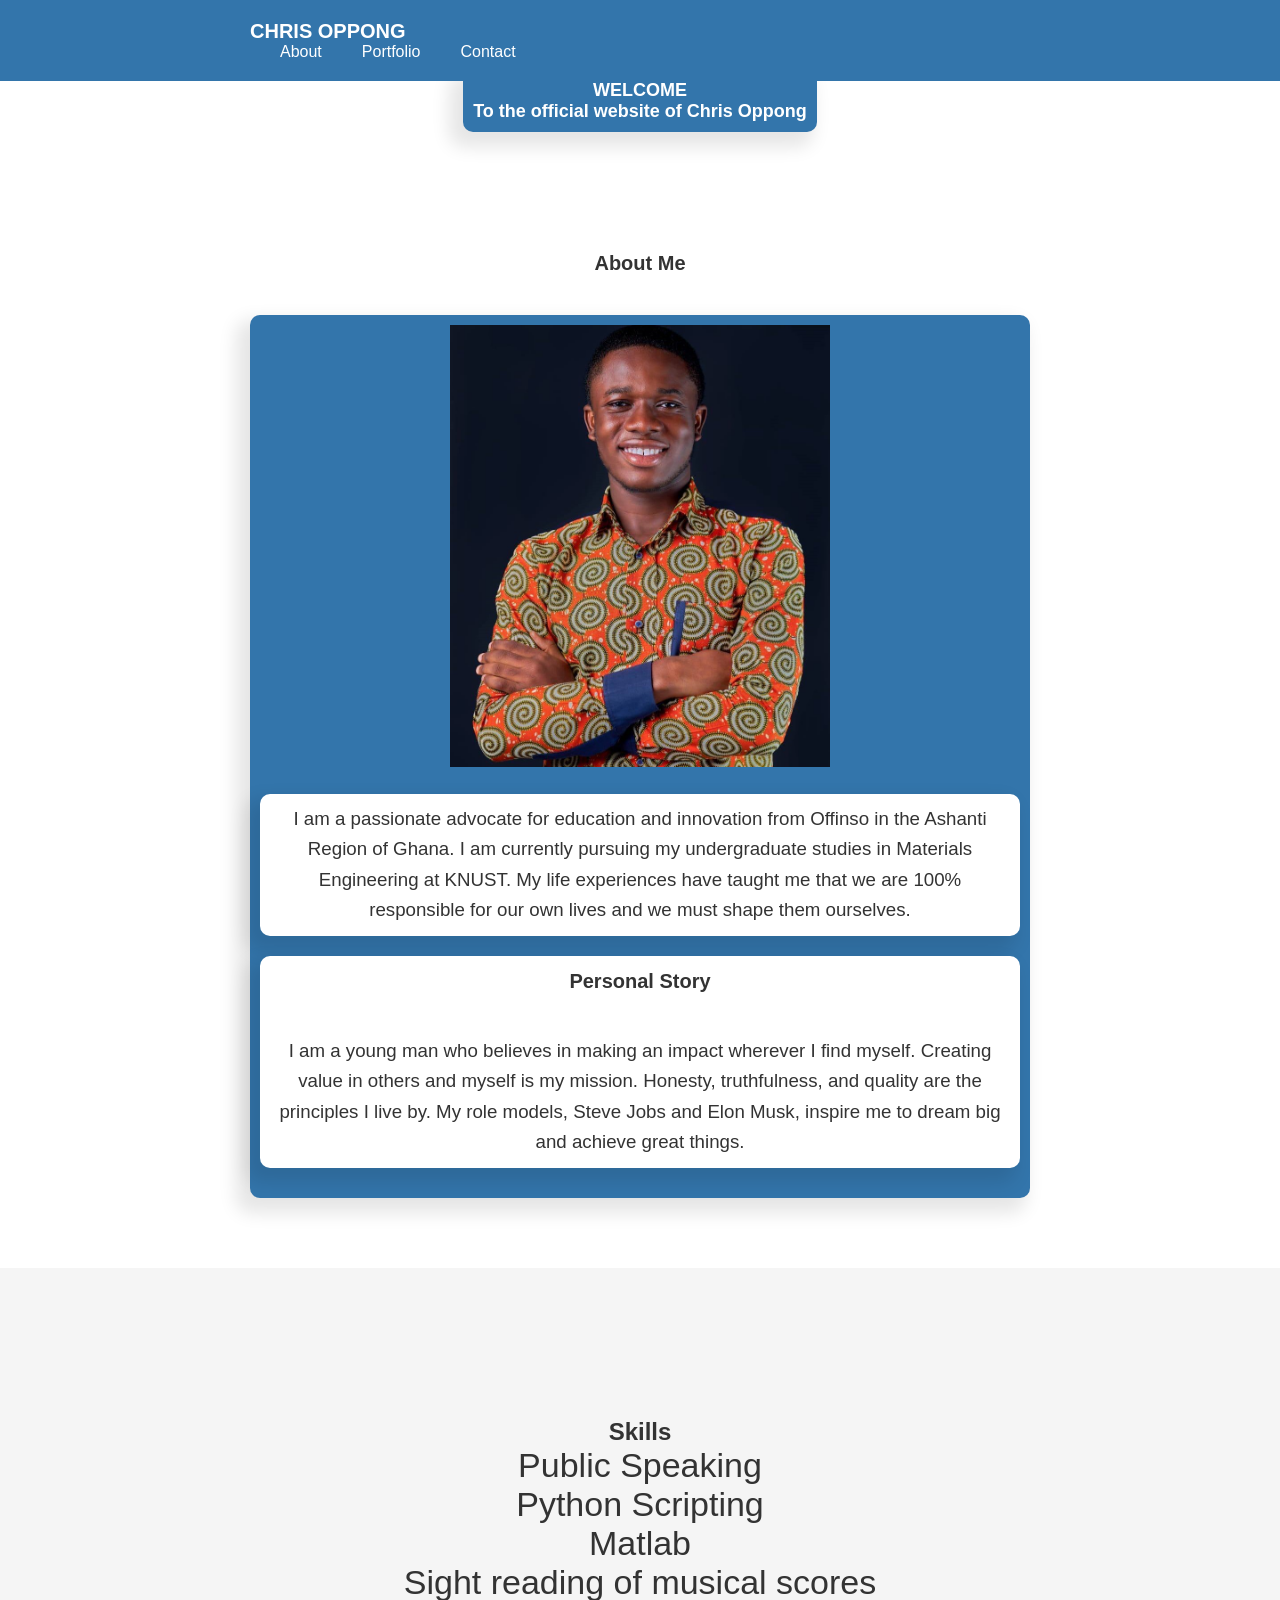
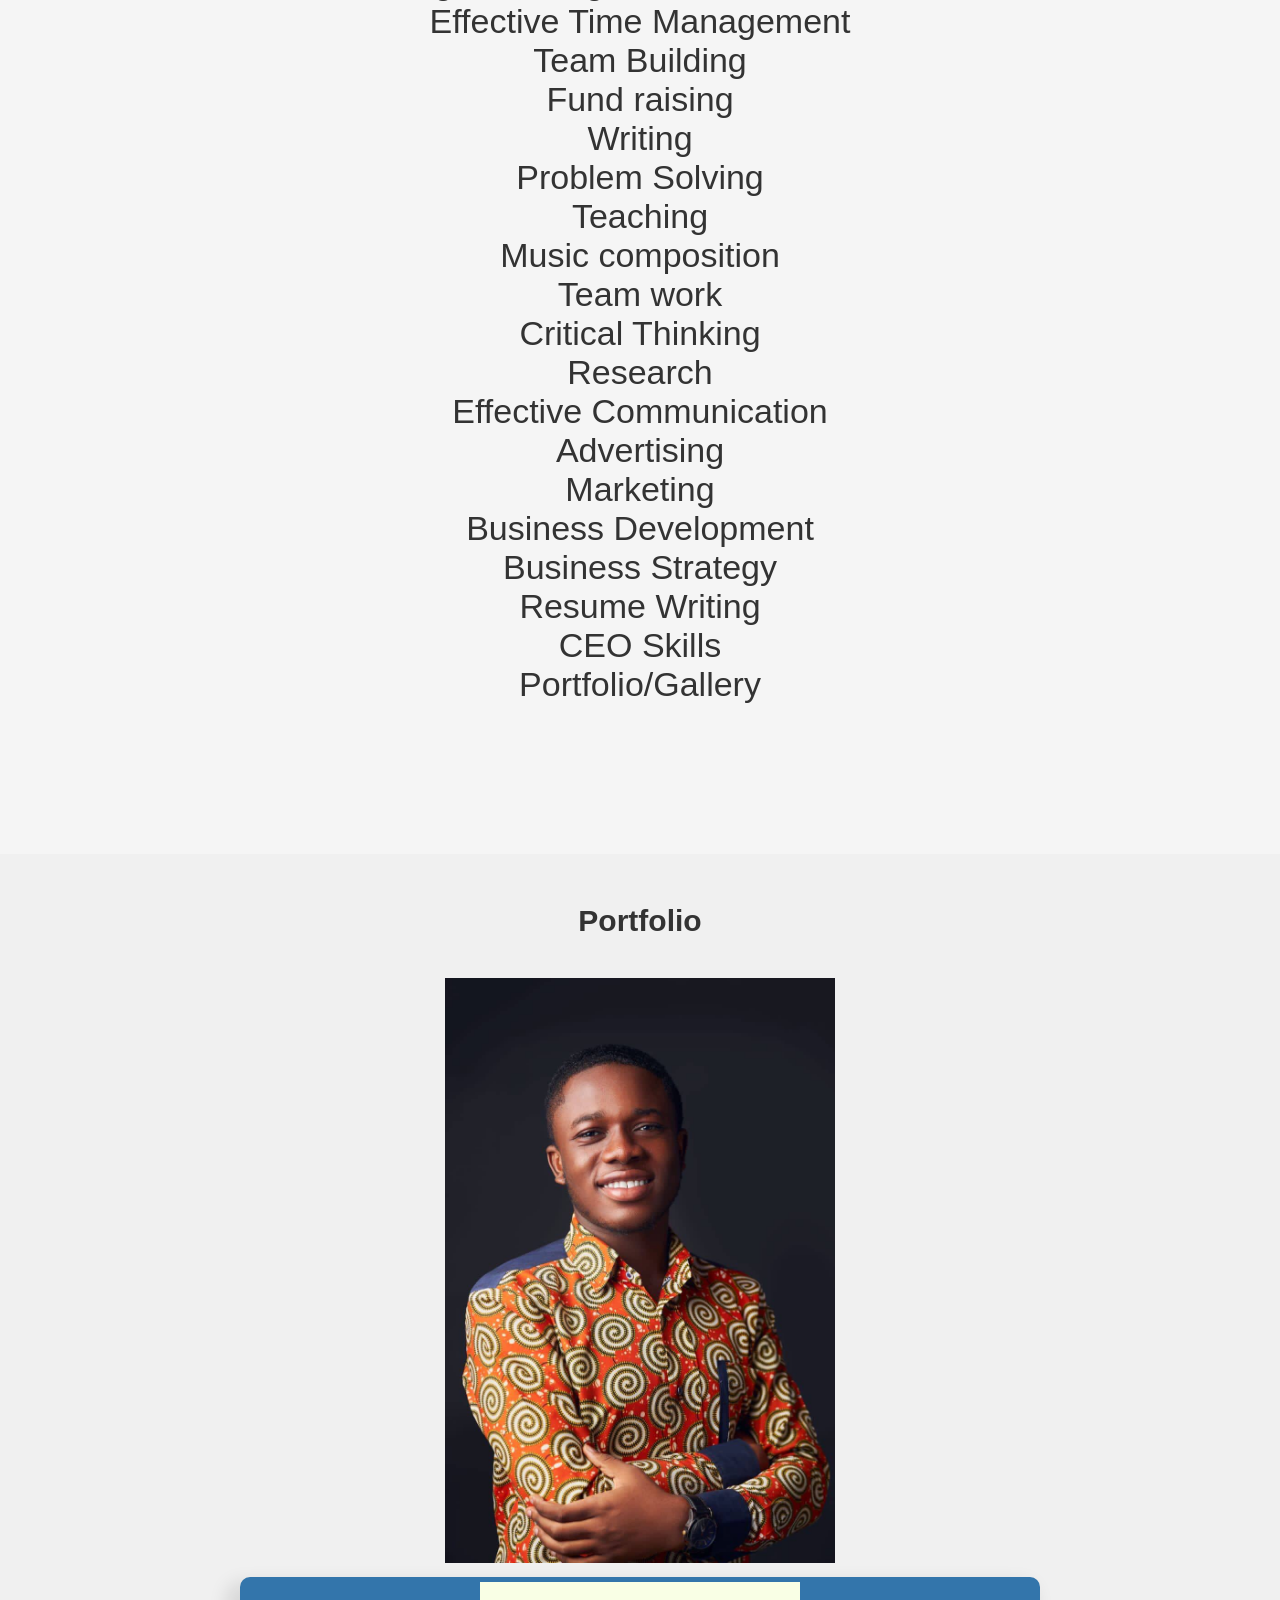
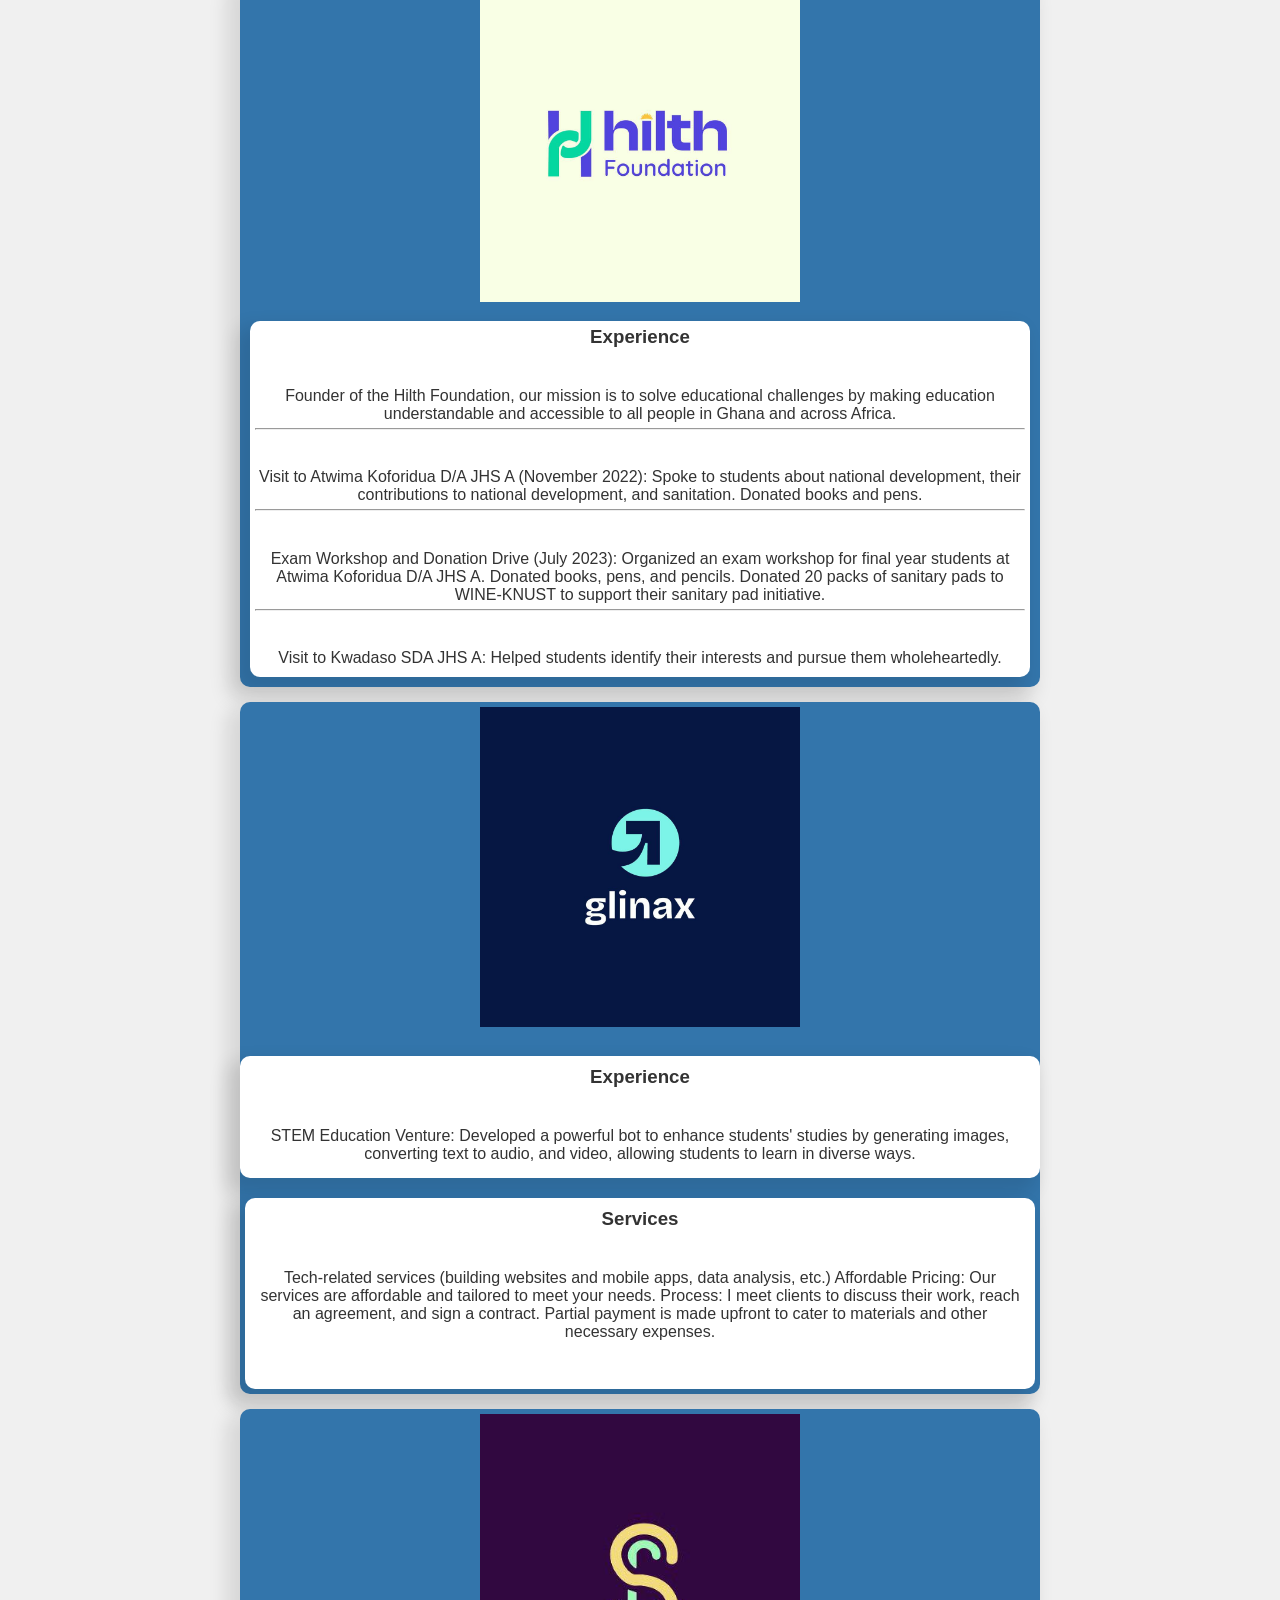
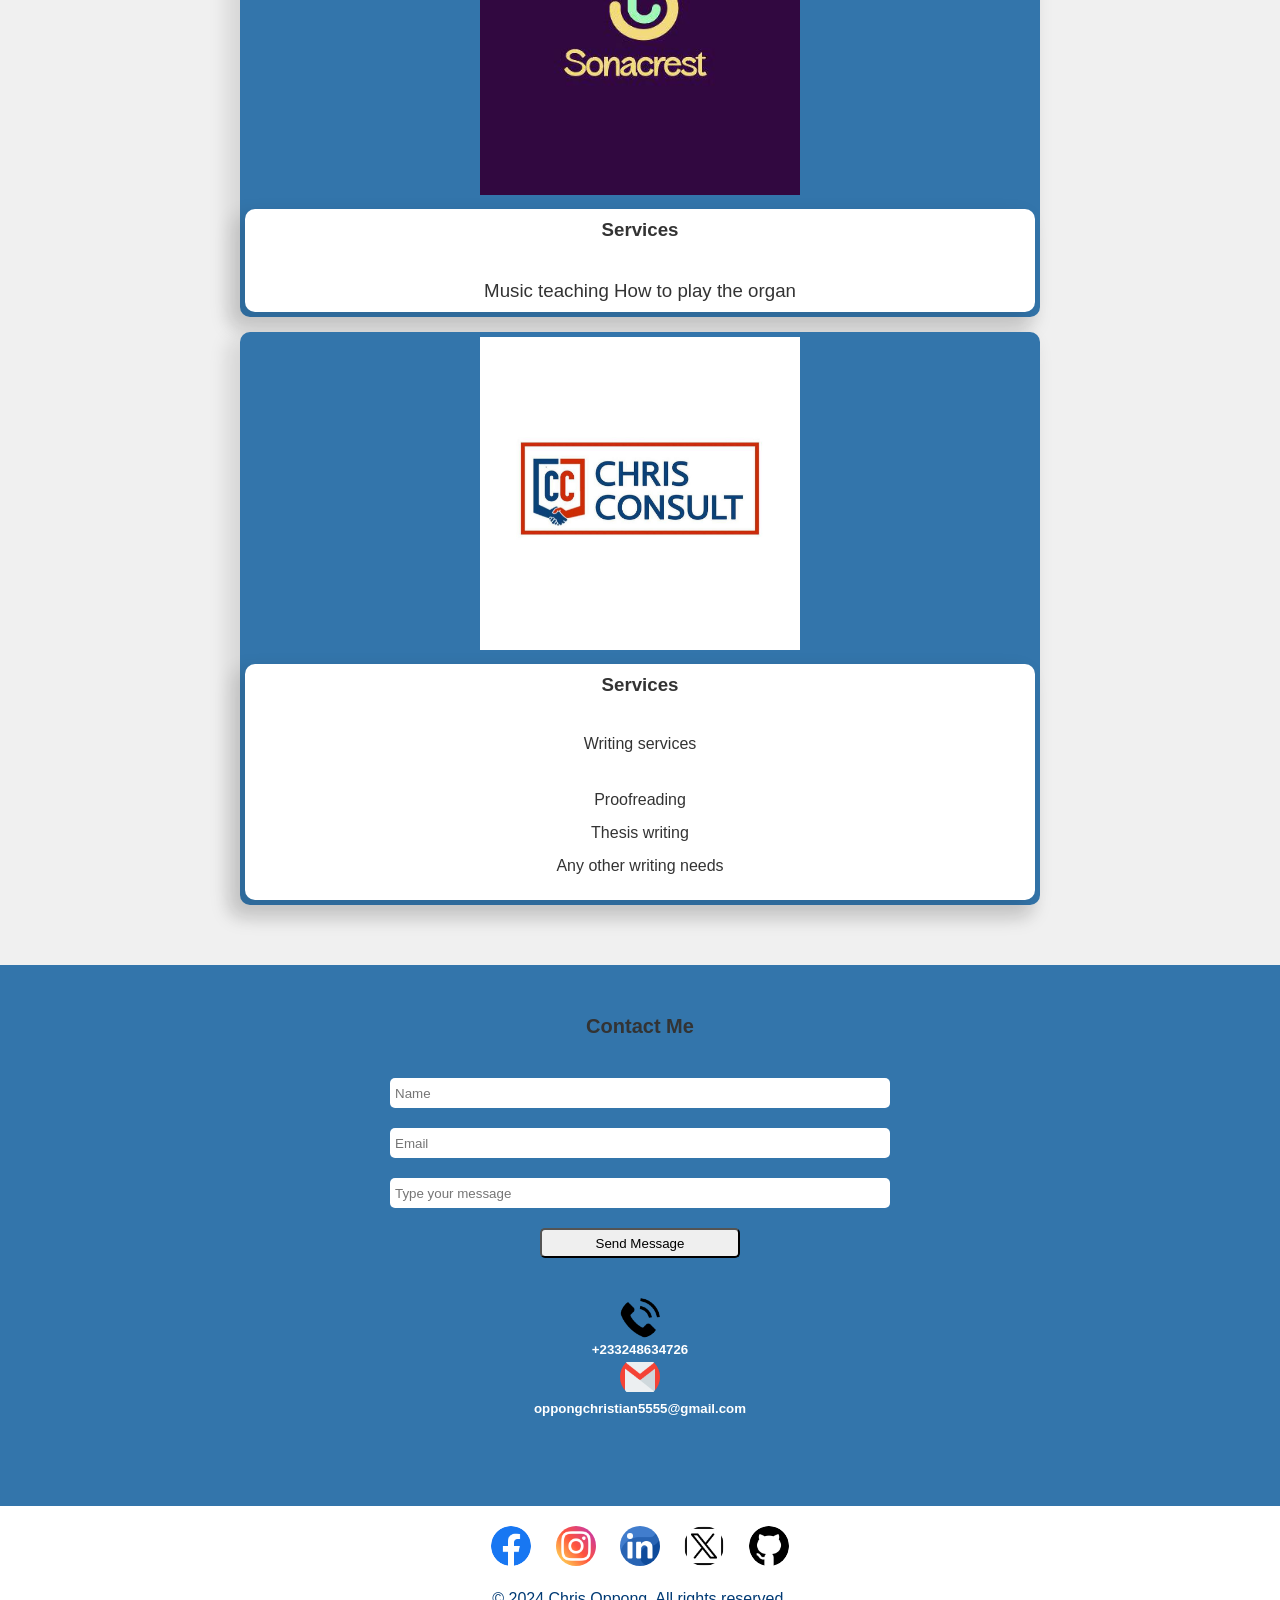
==== index.html @ b0a48644 "Update index.html" ====
<!DOCTYPE html>
<html lang="en">
<head>
    <meta charset="UTF-8">
    <meta name="viewport" content="width=device-width, initial-scale=1.0">
    <title>Chris Oppong-portfolio</title>
    <link rel="stylesheet" href="style.css">
    <style>
  @keyframes slideUp {
    from {
      transform: translateY(100%);
      opacity: 0;
    }
    to {
      transform: translateY(0);
      opacity: 1;
    }
  }

  .slide-up {
    animation: slideUp 2s ease-out forwards;
  }

  .hidden {
    visibility: hidden;
    opacity: 0;
  }

  .visible {
    visibility: visible;
    opacity: 1;
    transition: opacity 2s ease-out;
  }


 @keyframes typing {
    0% { width: 0; }
    50% { width: 9ch; } /* Adjust width to match the length of "About Me" */
    100% { width: 0; }
  }

  @keyframes blink {
    from, to { border-color: transparent; }
    50% { border-color: rgb(255, 255, 255); }
  }
      </style>
      
      
      
</head>
<body>
    <header>
        <div class="container">
            <h1 class="logo">Chris Oppong</h1>
            <nav class="nav-menu">
                <ul>
                    <li><a href="#about">About</a></li>
                    <li><a href="#portfolio">Portfolio</a></li>
                    <li><a href="#contact">Contact</a></li>
                </ul>
            </nav>
            <button class="nav-toggle">&#9776;</button>
        </div>
    </header>
    <section id="introduction">
        <div class="container">
          <div class="ports" style="background-color: #3375ab;">
            <div class="image" style="display: flex; max-width: fit-content;">
              <div class="head hidden" id="welcomeText">
                <h1 style="font-size: 18px;color: white;">WELCOME</h1>
                <h2 style="font-size: 18px;color: white;">To the official website of Chris Oppong</h2>
              </div>
              <img src="3.jpg" alt="" style="max-height: 30%; max-width: 50%;" class="hidden" id="img1">
              <img src="4.jpg" alt="" style="max-height: 30%; max-width: 50%;" class="hidden" id="img2">
              <img src="5.jpg" alt="" style="max-height: 30%; max-width: 50%;" class="hidden" id="img3">
            </div>           
          </div>
        </div>
      </section>
      
    
    
    
      <section id="about">
        <div class="container">
          <h2 class="typewriter">About Me</h2>
          <div class="port" style="line-height: 1.5;background-color: #3375ab;">
            <img src="2.jpg" alt="" style="max-width: 50%; max-height: 70%;">

            <div class="port">
              <h3 style="size: 400; line-height: 30.5px;font-weight: 400;">I am a passionate advocate for education and innovation from Offinso in the Ashanti Region of Ghana.    
                I am currently pursuing my undergraduate studies in Materials Engineering at KNUST.      
                My life experiences have taught me that we are 100% responsible for our own lives and we must shape them ourselves.
              </h3>
            </div>
            <div class="port">          
                   <h2 style="size: 12px;">Personal Story</h2>
                   <h3 style="size: 400;line-height: 30.5px;font-weight: 400;">
                I am a young man who believes in making an impact wherever I find myself. 
                Creating value in others and myself is my mission. Honesty, truthfulness, and quality are the principles I live by.
                My role models, Steve Jobs and Elon Musk, inspire me to dream big and achieve great things.
              </h3>
            </div>               
          </div>
        </div>
      </section>
      

    <section id="skills">
        <div class="container">
            <h2 style="size: 36px;">Skills</h2>
            <div class="sentence-animation">
            <div class="sentence">leadership</div>
            <div class="sentence">Public Speaking</div>
            <div class="sentence">Python Scripting</div>
            <div class="sentence">Matlab</div>
            <div class="sentence">Sight reading of musical scores</div>
            <div class="sentence">Effective Time Management</div>
            <div class="sentence">Team Building</div>
            <div class="sentence">Fund raising</div>
            <div class="sentence">Writing</div>
            <div class="sentence">Problem Solving</div>
            <div class="sentence">Teaching</div>
            <div class="sentence">Music composition</div>
            <div class="sentence">Team work</div>
            <div class="sentence">Critical Thinking</div>
            <div class="sentence">Research</div>
            <div class="sentence">Effective Communication</div>
            <div class="sentence">Advertising</div>
            <div class="sentence">Marketing</div>
            <div class="sentence">Business Development</div>
            <div class="sentence">Business Strategy</div>
            <div class="sentence">Resume Writing</div>
            <div class="sentence">CEO Skills</div>
            <div class="sentence">Portfolio/Gallery</div>
            </div>
        </div>
    </section>
    <section id="portfolio">
        <div class="container">
            <h2>Portfolio</h2>
                <img src="1.jpg" alt="" style="max-width: 50%; max-height: 70%;">
            
        </div>
        <div class="projects">
            <div class="project" style="background-color: #3375ab;">
              <img src="7.jpg" alt="" style="height: 50%;width: 40%;margin: 5px;">
              <div class="port" style="padding: 5px;margin: 10px;">
                <h3>Experience</h3>
                <h4 style="margin-top: 5%;align-self:flex-start;margin-bottom: 5px;font-weight: 400;">
                  Founder of the Hilth Foundation,
                   our mission is to solve educational challenges by making education understandable and accessible to all people in Ghana 
                   and across Africa.
                </h4>
                <hr>
                <h4 style="margin-top: 5%;align-self:flex-start;margin-bottom: 5px;font-weight: 400;">
                  Visit to Atwima Koforidua D/A JHS A (November 2022):
                  Spoke to students about national development, 
                  their contributions to national development, and sanitation.
                  Donated books and pens.
                </h4>
                <hr>
                <h4 style="margin-top: 5%;margin-bottom: 5px;font-weight: 400;">
                  Exam Workshop and Donation Drive (July 2023):
                  Organized an exam workshop for final year students at Atwima Koforidua D/A JHS A.
                  Donated books, pens, and pencils.
                    Donated 20 packs of sanitary pads to WINE-KNUST to support their sanitary pad initiative.
                </h4>
                <hr>
                <h4 style="margin-top: 5%;margin-bottom: 5px;font-weight: 400;">
                  Visit to Kwadaso SDA JHS A:
                  Helped students identify their interests and pursue them wholeheartedly.
                </h4>
               </div>
            </div>
            <div class="project" style="background-color: #3375ab;">
              <img src="9.jpg" alt=""style="height: 50%;width: 40%;margin: 5px;">
             <div class="port">
              <h3>Experience</h3>
              <h4 style="margin-top: 5%;align-self:flex-start;margin-bottom: 5px;font-weight: 400;">
                STEM Education Venture:
                Developed a powerful bot to enhance students' studies by generating images,
                converting text to audio, and video, allowing students to learn in diverse ways.
              </h4>
             </div>
             <div class="port" style="margin: 5px;">
              <h3>Services</h3>
              <h4 style="margin-top: 5%;margin-bottom: 5%;font-weight: 400;">
                Tech-related services (building websites and mobile apps, data analysis, etc.)
                Affordable Pricing:
                Our services are affordable and tailored to meet your needs.
                Process:
                I meet clients to discuss their work, reach an agreement,
                and sign a contract. Partial payment is made upfront to cater to materials and other necessary expenses.
              </h4>
             </div>
            </div>
            <div class="project" style="background-color: #3375ab;">
              <img src="8.jpg" alt=""style="height: 50%;width: 40%; margin:5px;">
             <div class="port" style="margin: 5px;">
              <h3>
                Services
              </h3>
              <h4 style="margin-top: 5%;margin-bottom: 5%;">

              </h4>
              <h3 style = "font-weight: 400;">
                Music teaching
                How to play the organ
              </h3>
             </div>
            </div>
            <div class="project" style="background-color: #3375ab;">
              <img src="10.jpg" alt=""style="height: 50%;width: 40%; margin: 5px;">
              <div class="port" style="margin: 5px;">
               <h3>Services</h3>
               <h4 style="margin-top: 5%;margin-bottom: 5%;font-weight: 400;">Writing services</h4>
               <h4 style="margin: 15px; font-weight: 400;">Proofreading</h4>
               <h4 style="margin: 15px;font-weight: 400;">Thesis writing</h4>
               <h4 style="margin: 15px;font-weight: 400;">Any other writing needs</h4>
              </div>
             </div>
        </div>
    </section>
    
    <section id="contact">
        <div class="container">
            <h2>Contact Me</h2>
            <form action="" class="contact_form">
              <input type="text" placeholder="Name" >
              <input type="email" name="" id="" placeholder="Email">
              <input type="text" name="" id="" placeholder="Type your message">
              <a href="oppongchristian5555@gmail.com"><button style="width: 200px;height: 30px;border-radius: 5px;" c>Send Message</button></a>
            </form>
            <div class="social-icons" style="margin: 40px;">
              <a href="#"><img src="telephone.png" alt=""></a>
              <h5 style="color: white;">+233248634726</h5>
              <a href=""><img src="gmail.png" alt=""></a>
              <h5 style="color: white;">oppongchristian5555@gmail.com</h5>
            </div>
        </div>
       
    </section>

    <footer>
        <div class="container">
            <div class="social-icons">
              <a href="#"><img src="facebook.png" alt="facebook"></a>
              <a href="#"><img src="instagram.png" alt="instagram"></a>
                <a href="#"><img src="linkedin.png" alt="LinkedIn"></a>
                <a href="#"><img src="social-media.png" alt="Twitter"></a>
                <a href="#"><img src="github.png" alt="GitHub"></a>
            </div>
            <p>&copy; 2024 Chris Oppong. All rights reserved.</p>
        </div>
    </footer>
<script>

document.addEventListener('DOMContentLoaded', () => {
    const heroImages = document.querySelectorAll('.ports img');
    let currentImageIndex = 0;

    setInterval(() => {
        const currentImage = heroImages[currentImageIndex];
        const nextImageIndex = (currentImageIndex + 1) % heroImages.length;
        const nextImage = heroImages[nextImageIndex];

        currentImage.style.zIndex = 0;
        nextImage.style.zIndex = 1;

        currentImage.classList.remove('fade-in');
        currentImage.classList.add('fade-out');

        setTimeout(() => {
            currentImage.style.display = 'none';
            nextImage.style.display = 'flex';
            nextImage.classList.remove('fade-out');
            nextImage.classList.add('fade-in');
        }, 500);

        currentImageIndex = nextImageIndex;
    }, 4000);

    const navToggle = document.querySelector('.nav-toggle');
    const navMenu = document.querySelector('.nav-menu');

    navToggle.addEventListener('click', () => {
        navMenu.classList.toggle('active');
    });
});
function toggleMenu(x) {
    // Add or remove the change class to the icon
    x.classList.toggle("change");
    // Add or remove the change class to the menu
    document.querySelector(".sidebar").classList.toggle("change");
  }
  document.addEventListener("DOMContentLoaded", function () {
      animateSentences();
  });

  function animateSentences() {
      const sentences = document.querySelectorAll(".sentence");
      let index = 0;

      function displaySentence() {
          if (index < sentences.length) {
              sentences[index].style.display = "block";
              setTimeout(() => {
                  sentences[index].style.display = "none";
                  index++;
                  displaySentence();
              }, 2000); // Display each sentence for 1 second
          } else {
              index = 0; // Reset index to repeat the animation
              displaySentence();
          }
      }

      displaySentence();
  }

  document.addEventListener('DOMContentLoaded', function() {
    const welcomeText = document.getElementById('welcomeText');
    const images = document.querySelectorAll('.image img');

    function handleScroll() {
      const rect = welcomeText.getBoundingClientRect();
      const isVisible = (rect.top >= 0) && (rect.bottom <= window.innerHeight);
      
      if (isVisible) {
        welcomeText.classList.add('slide-up');
        welcomeText.classList.remove('hidden');
        welcomeText.classList.add('visible');
      }
    }

    function handleInitialLoad() {
      welcomeText.classList.add('slide-up');
      welcomeText.classList.remove('hidden');
      welcomeText.classList.add('visible');
      
      images.forEach(image => {
        image.classList.remove('hidden');
        image.classList.add('visible');
      });
    }

    // Trigger animations on load
    handleInitialLoad();

    // Attach scroll event listener
    window.addEventListener('scroll', handleScroll);
  });
</script>



</body>
</html>
---- style.css ----
/* Reset styles */
* {
    margin: 0;
    padding: 0;
    box-sizing: border-box;
}

body {
    font-family: 'Montserrat', sans-serif;
    background-color: #f0f0f0;
    color: #333;
}

.container {
    max-width: 800px;
    margin: 0 auto;
    padding: 0 10px;
    height: auto;
}
.container h1 h2{

    size: 20px;
}
/* Header styles */
header {
    background-color: #3375ab;
    padding: 20px 0;
    position: fixed;
    width: 100%;
    z-index: 500;
    transition: background-color 0.3s ease;
}

.logo {
    font-size: 20px;
    font-weight: bold;
    color: #fff;
    text-transform: uppercase;
}

nav {
    display: flex;
    align-items: center;
}

.nav-menu {
    flex: 2;
    position: sticky;
}

nav ul {
    list-style: none;
    display: flex;
    justify-content: flex-end;
}

nav ul li {
    margin-left: 20px;
}

nav ul li a {
    text-decoration: none;
    color: #fff;
    padding: 10px;
    border-radius: 5px;
}

nav ul li a:hover {
    color: #fff;
    background-color: rgba(255, 255, 255, 0.2);
}

.nav-toggle {
    display: none;
    background: none;
    border: none;
    font-size: 24px;
    color: #fff;
    cursor: pointer;
}



/* About section styles */
#about {
    background-color: #fff;
    padding: 50px 0;
    text-align: center;
}

#about h2 {
    font-size: 20px;
    font-weight: bold;
    margin-bottom: 40px;
}

#introduction{
    position: relative;
    background-color: white;
    padding: 50px 0;
    text-align: center;
    align-items: center;
    display: flex;
    flex-direction: column;
}
#about p {
    font-size: 10px;
    line-height: 1.6;
}

/* Portfolio section styles */
#portfolio {
    background-color: #f0f0f0;
    padding: 50px 0;
    text-align: center;
    
}

#portfolio h2 {
    font-size: 30px;
    font-weight: bold;
    margin-bottom: 40px;
}

#contact {
    background-color: #3375ab;
    padding: 50px 0;
    text-align: center;
    display: flex;
    align-items: center;
}

#contact h2 {
    font-size: 20px;
    font-weight: bold;
    margin-bottom: 40px;
}

/* Footer styles */
/* Footer styles */
footer {
    background-color:rgb(255, 255, 255);
    padding: 20px 0;
    text-align: center;
    color: #003a74;
}

.social-icons {
    margin-bottom: 20px;
}

.social-icons a {
    display: inline-block;
    margin: 0 10px;
}

.social-icons img {
    width: 40px; /* Adjust size of icons */
    height: 40px; /* Adjust size of icons */
    border-radius: 50%;
    transition: transform 0.3s ease;
}

.social-icons img:hover {
    transform: scale(1.2); /* Add hover effect */
}

button{
    transition: transform 0.3s ease;
}
button:hover{
    transform: scale(1.2);
}
.port {
    background-color: #fff;
    margin: 20px 0;
    padding: 10px;
    border-radius: 10px;
    box-shadow: -9px 10px 18px 5px rgba(0, 0, 0, 0.1)
}

.ports {
        max-width: fit-content;
        background-color: #fff;
        margin: 20px 0;
        padding: 10px;
        border-radius: 10px;
        box-shadow: -9px 10px 18px 5px rgba(0, 0, 0, 0.1)};
        
   .sentence-animation {
        display: flex;
        flex-wrap: wrap;
        justify-content: center;
    }

    .sentence {
        width: 100%;
        text-align: center;
        font-size: 34px;
    }       
    #skills {
        background-color:whitesmoke;
        padding: 150px 0;
        text-align: center;
    }
.head{
    position: relative;
    z-index: 40;
}
  .fade-in {
    animation: fadeIn 1.5s ease-in forwards;
  }

  .fade-out {
    animation: fadeOut 1.5s ease-out forwards;
  }

  @keyframes fadeIn {
    from {
      opacity: 0;
    }
    to {
      opacity: 1;
    }
  }

  @keyframes fadeOut {
    from {
      opacity: 1;
    }
    to {
      opacity: 0;
    }
  }
  
  .image img {
   
    display: none; /* Hide all images initially */
  }
  
  .image img.active {
    display: block; /* Display the active image */
  }
  .typewriter {
    overflow: hidden;
    white-space: nowrap;
    margin: 0 auto;
    animation: typing 3.5s steps(30, end) infinite, blink .75s step-end infinite;
  }

 .projects{
   display: flex;
   padding: 10px;
   flex-direction: column;
   justify-content: space-between;
   gap: 15px;
   align-items: center;
 }

 .sentence h2{
    display: none;
 }
 
.contact_form{
    display: flex;
    flex-direction: column;
    justify-content: space-between;
    gap: 20px;
    align-items: center;
    max-width: 500px;
}
 .contact_form input{
   width: 500px;
    height: 30px;
    border-radius: 5px;
    padding: 5px;
    border: 0;
    
    
 }
.project{
    border-radius: 10px;
    box-shadow: -9px 10px 18px 5px rgba(0, 0, 0, 0.1);
    background-color: #fff;
    width: 800px;
    position: relative;
}
@media (max-width: 1024px) {
    .projects  {
        display: flex;
        flex-direction: column;
        flex-wrap: wrap;
        padding: 10px;
        align-items: center;
        gap: 20px;
        }
        .project{
            border-radius: 10px;
            box-shadow: -9px 10px 18px 5px rgba(0, 0, 0, 0.1);
            background-color: #fff;
            position: relative;
            max-width: 800px;
        }
        .contact_form{
            display: flex;
            flex-direction: column;
            justify-content: space-between;
            gap: 20px;
            align-items: center;
            max-width: 300px;
        }
         .contact_form input{
           width: 300px;
            height: 30px;
            border-radius: 5px;
            padding: 0;
         }
  }

  @media (max-width: 768px) {
    .projects  {
        display: flex;
        flex-direction: column;
        gap: 20px;
        padding: 10px;
        align-content: center;
    }
    .project{
        border-radius: 10px;
        box-shadow: -9px 10px 18px 5px rgba(0, 0, 0, 0.1);
        background-color: #fff;
        position: relative;
        max-width: 350px;
    }
    .contact_form{
        display: flex;
        flex-direction: column;
        justify-content: space-between;
        gap: 20px;
        align-items: center;
        max-width: 350px;
    }
     .contact_form input{
       max-width: 200px;
        height: 30px;
        border-radius: 5px;
        padding: 0;
        align-self: center;
     }
  }
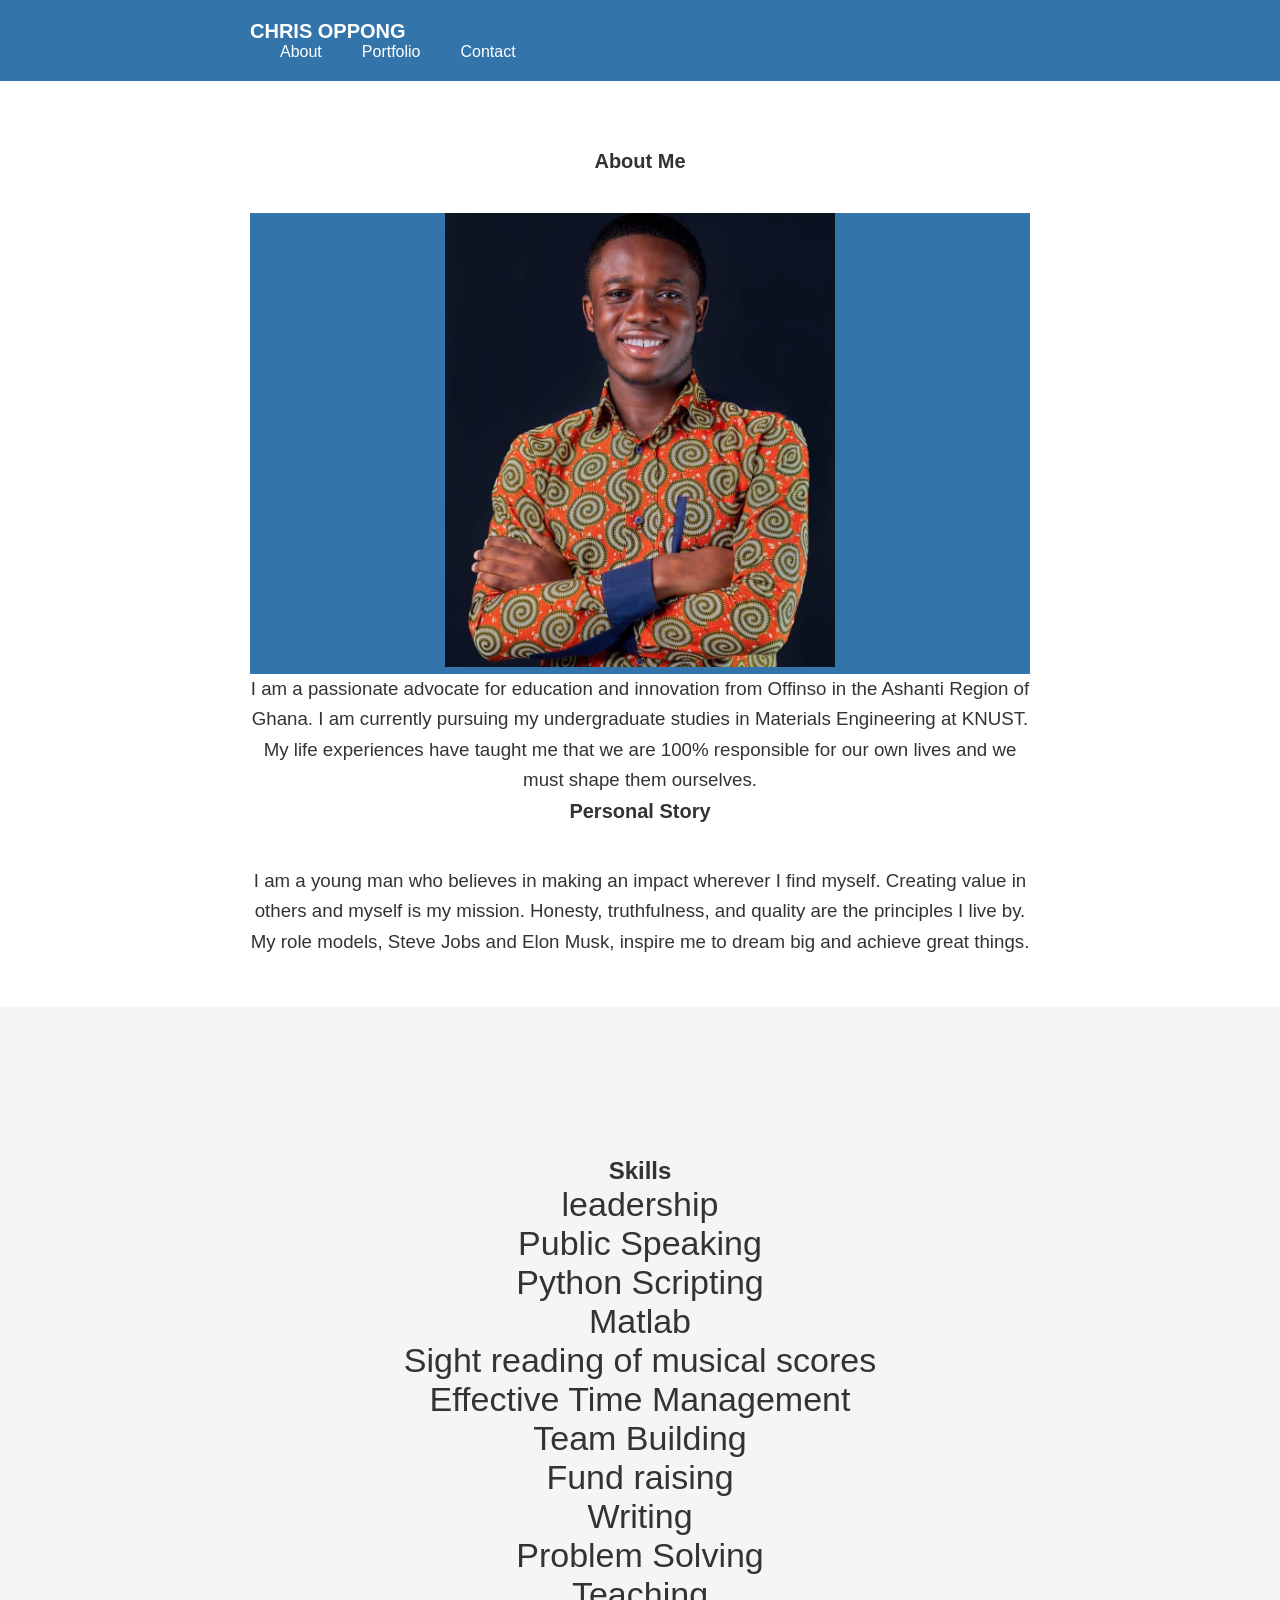
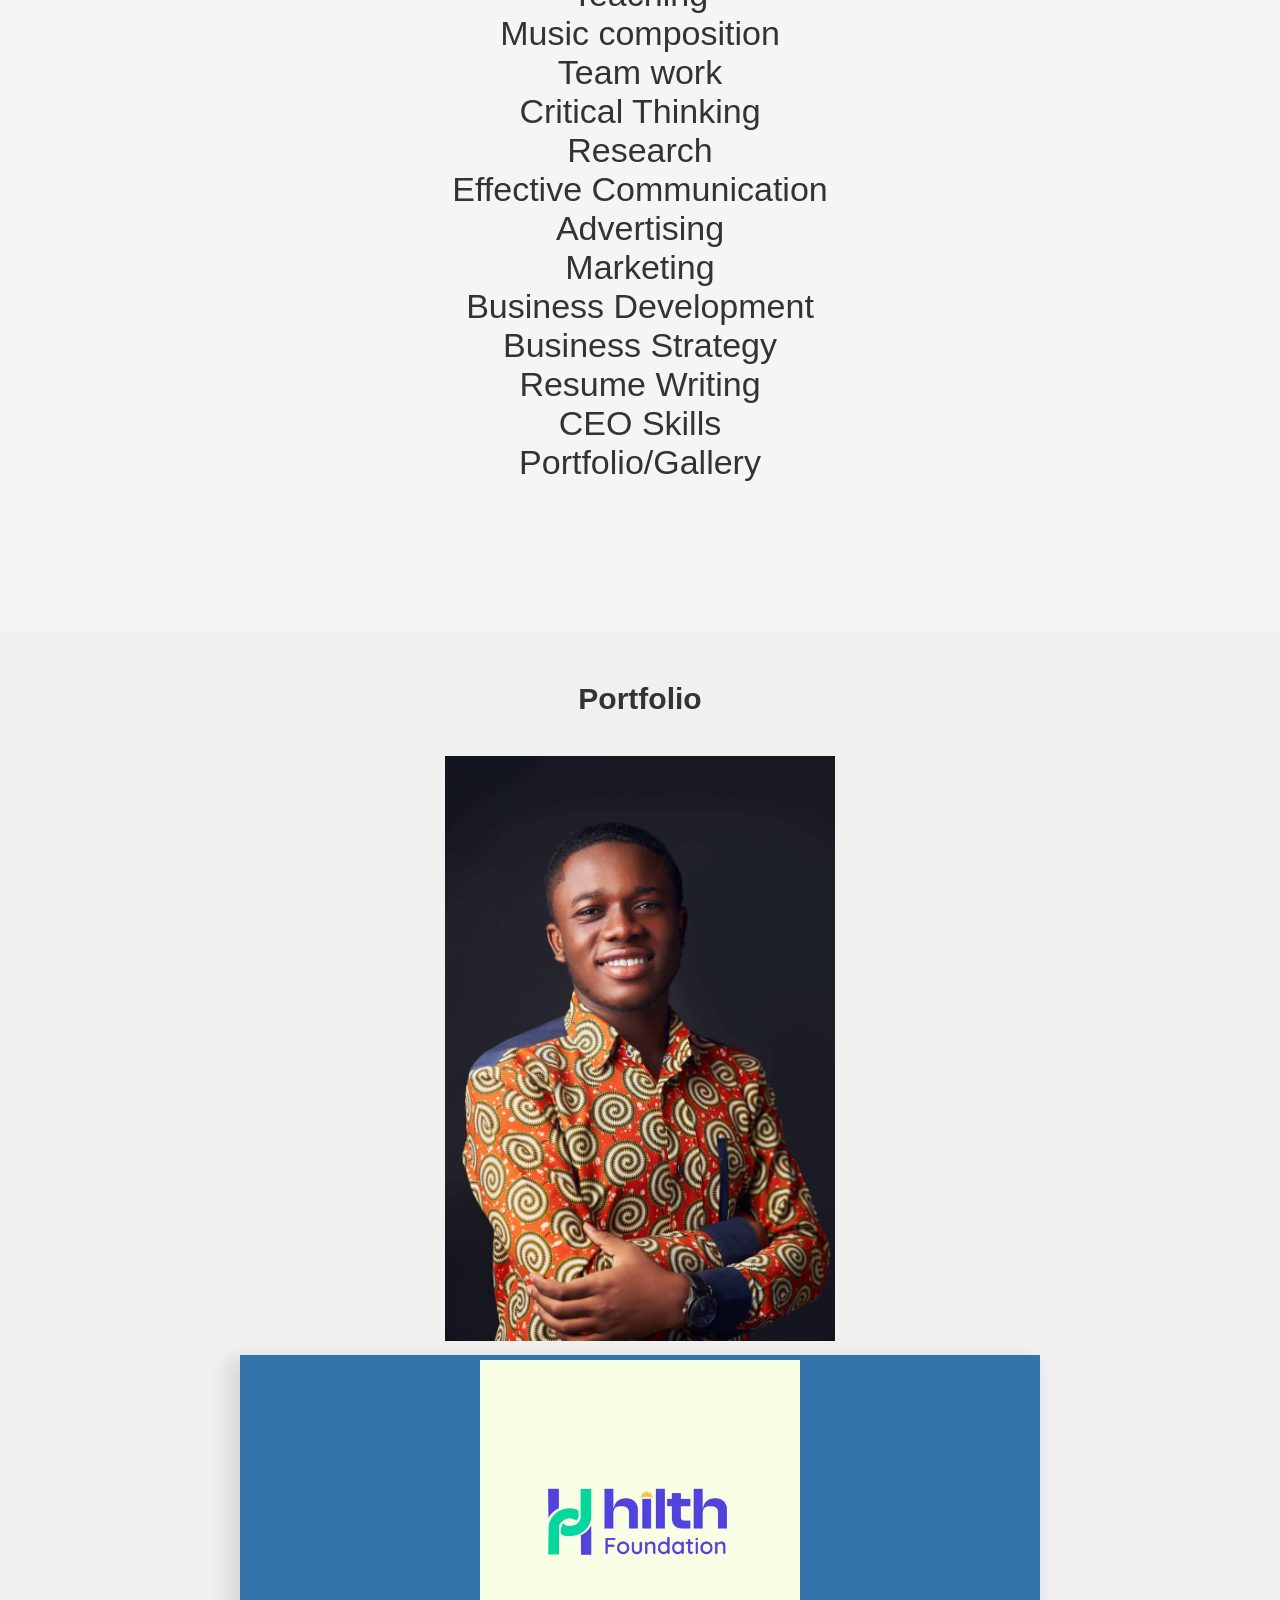
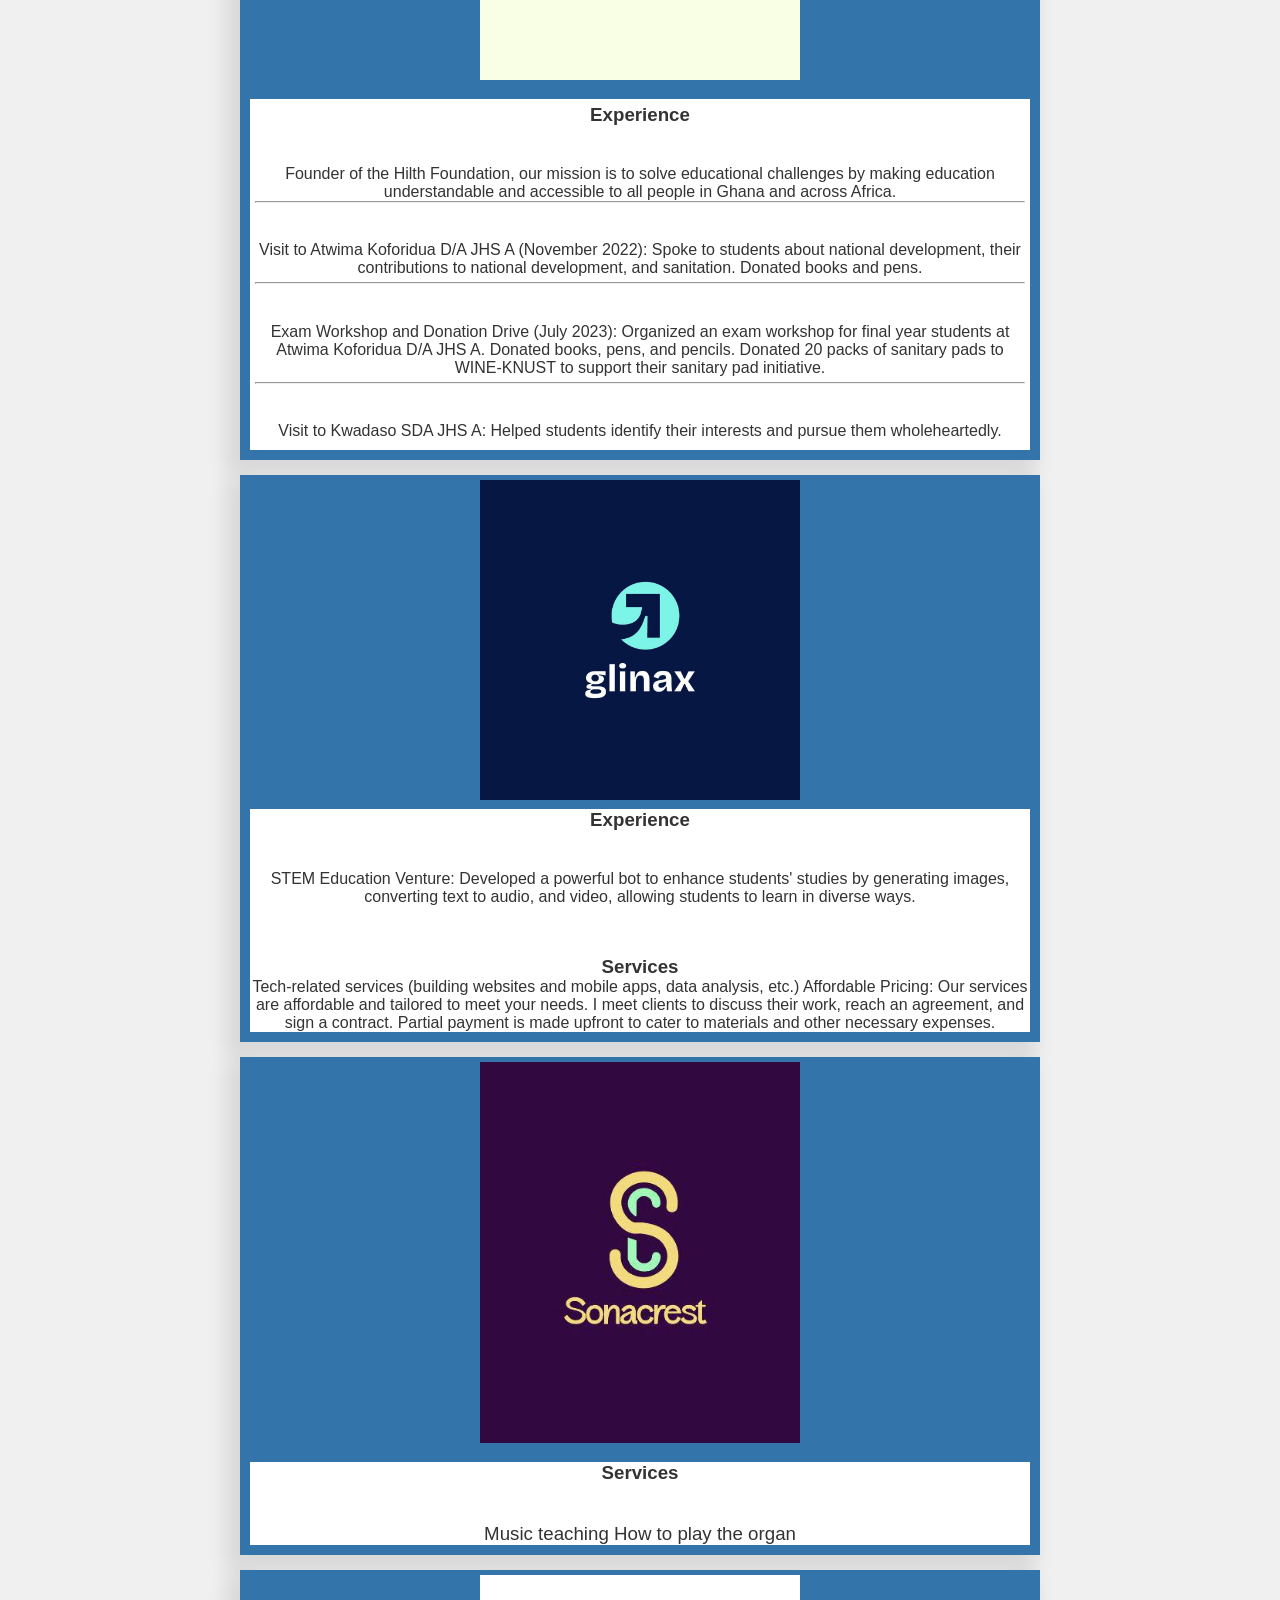
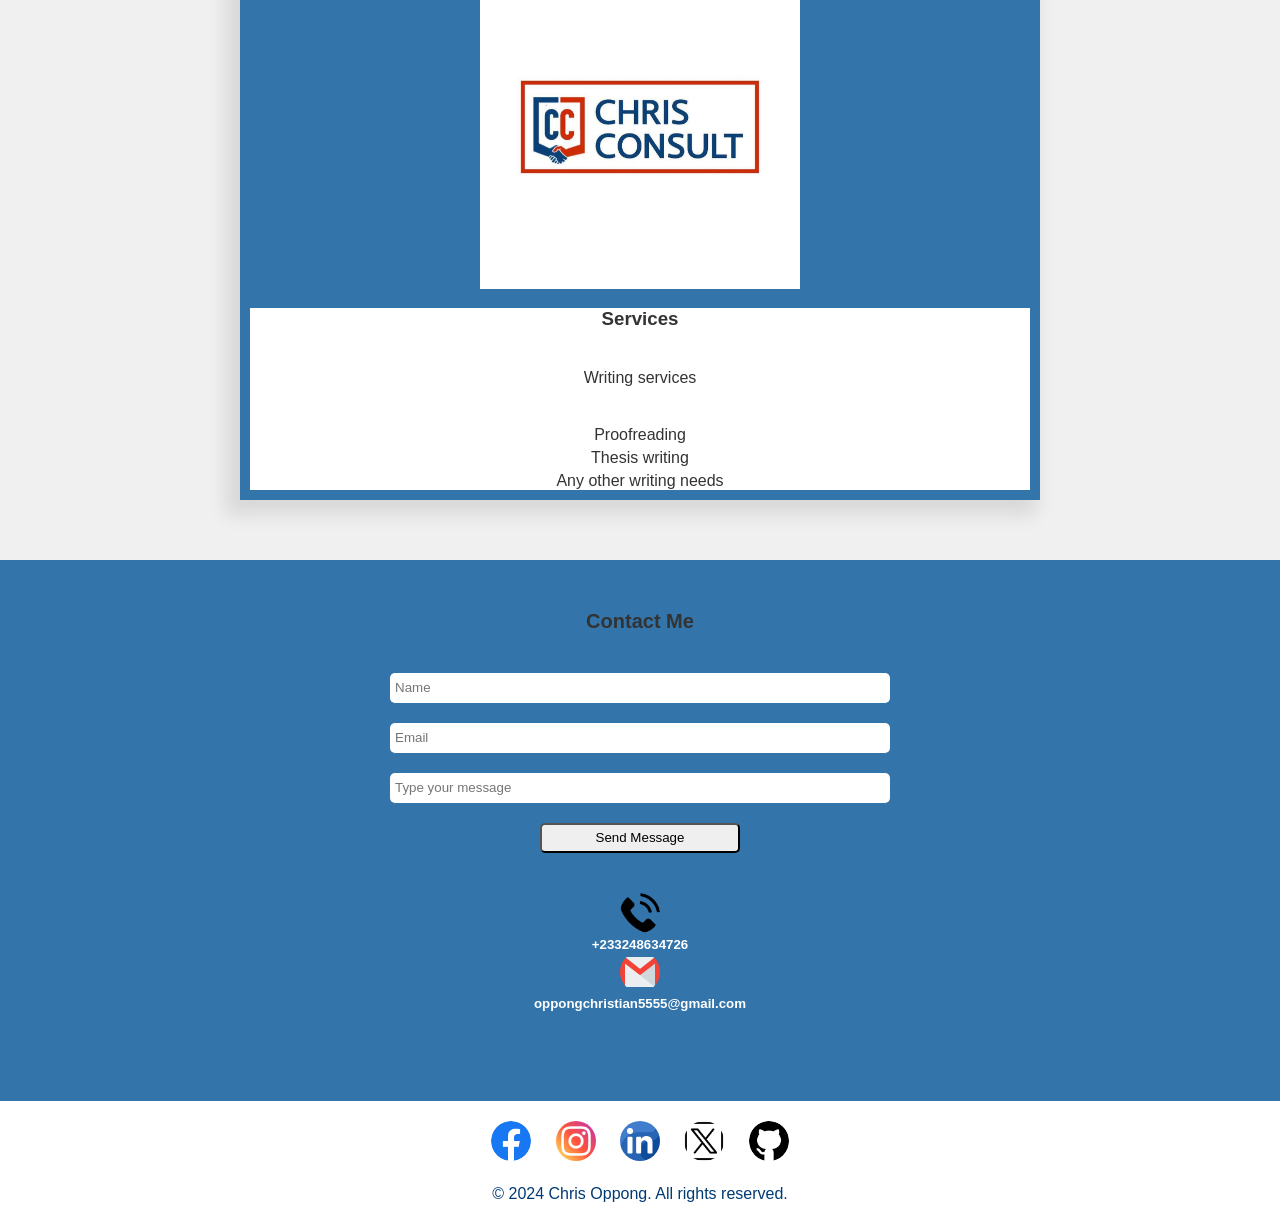
==== commit be35fcca: "Add files via upload" ====
--- a/index.html
+++ b/index.html
@@ -67,12 +67,12 @@
           <div class="ports" style="background-color: #3375ab;">
             <div class="image" style="display: flex; max-width: fit-content;">
               <div class="head hidden" id="welcomeText">
-                <h1 style="font-size: 18px;color: white;">WELCOME</h1>
-                <h2 style="font-size: 18px;color: white;">To the official website of Chris Oppong</h2>
+                <h1 style="font-size: 0px;color: white;">WELCOME</h1>
+                <h2 style="font-size: 0px;color: white;">To the official website of Chris Oppong</h2>
               </div>
-              <img src="3.jpg" alt="" style="max-height: 30%; max-width: 50%;" class="hidden" id="img1">
-              <img src="4.jpg" alt="" style="max-height: 30%; max-width: 50%;" class="hidden" id="img2">
-              <img src="5.jpg" alt="" style="max-height: 30%; max-width: 50%;" class="hidden" id="img3">
+              <img src="3.jpg" alt="" style="max-height: 50%; max-width: 100%;" class="hidden" id="img1">
+              <img src="4.jpg" alt="" style="max-height: 50%; max-width: 100%;" class="hidden" id="img2">
+              <img src="5.jpg" alt="" style="max-height: 50%; max-width: 100%;" class="hidden" id="img3">
             </div>           
           </div>
         </div>
@@ -147,7 +147,7 @@
               <img src="7.jpg" alt="" style="height: 50%;width: 40%;margin: 5px;">
               <div class="port" style="padding: 5px;margin: 10px;">
                 <h3>Experience</h3>
-                <h4 style="margin-top: 5%;align-self:flex-start;margin-bottom: 5px;font-weight: 400;">
+                <h4 style="margin-top: 5%;align-self:flex-start;font-weight: 400;">
                   Founder of the Hilth Foundation,
                    our mission is to solve educational challenges by making education understandable and accessible to all people in Ghana 
                    and across Africa.
@@ -174,30 +174,30 @@
                </div>
             </div>
             <div class="project" style="background-color: #3375ab;">
-              <img src="9.jpg" alt=""style="height: 50%;width: 40%;margin: 5px;">
-             <div class="port">
+              <img src="9.jpg"  alt=""style="height: 50%;width: 40%;margin: 5px;">
+             <div class="port" style="margin-left: 10px;margin-right: 10px;">
               <h3>Experience</h3>
-              <h4 style="margin-top: 5%;align-self:flex-start;margin-bottom: 5px;font-weight: 400;">
+              <h4 style="margin-top: 5%;align-self:flex-start;font-weight: 400;">
                 STEM Education Venture:
                 Developed a powerful bot to enhance students' studies by generating images,
                 converting text to audio, and video, allowing students to learn in diverse ways.
+
+
               </h4>
-             </div>
-             <div class="port" style="margin: 5px;">
-              <h3>Services</h3>
-              <h4 style="margin-top: 5%;margin-bottom: 5%;font-weight: 400;">
+              <h3 style="margin-top: 50px;">Services</h3>
+              <h4 style="margin-bottom: 10px;font-weight: 400;">
                 Tech-related services (building websites and mobile apps, data analysis, etc.)
                 Affordable Pricing:
                 Our services are affordable and tailored to meet your needs.
-                Process:
+               
                 I meet clients to discuss their work, reach an agreement,
                 and sign a contract. Partial payment is made upfront to cater to materials and other necessary expenses.
               </h4>
              </div>
-            </div>
+             </div>
             <div class="project" style="background-color: #3375ab;">
               <img src="8.jpg" alt=""style="height: 50%;width: 40%; margin:5px;">
-             <div class="port" style="margin: 5px;">
+             <div class="port" style="margin-top: 10px;margin-bottom: 10px;margin-left: 10px;margin-right: 10px;">
               <h3>
                 Services
               </h3>
@@ -212,12 +212,12 @@
             </div>
             <div class="project" style="background-color: #3375ab;">
               <img src="10.jpg" alt=""style="height: 50%;width: 40%; margin: 5px;">
-              <div class="port" style="margin: 5px;">
-               <h3>Services</h3>
+              <div class="port" style="margin-top: 10px;margin-bottom: 10px;margin-left: 10px;margin-right: 10px;">
+                <h3>Services</h3>
                <h4 style="margin-top: 5%;margin-bottom: 5%;font-weight: 400;">Writing services</h4>
-               <h4 style="margin: 15px; font-weight: 400;">Proofreading</h4>
-               <h4 style="margin: 15px;font-weight: 400;">Thesis writing</h4>
-               <h4 style="margin: 15px;font-weight: 400;">Any other writing needs</h4>
+               <h4 style="margin: 5px; font-weight: 400;">Proofreading</h4>
+               <h4 style="margin: 5px;font-weight: 400;">Thesis writing</h4>
+               <h4 style="margin: 5px;font-weight: 400;">Any other writing needs</h4>
               </div>
              </div>
         </div>
--- a/style.css
+++ b/style.css
@@ -40,7 +40,7 @@
 
 nav {
     display: flex;
-    align-items: center;
+    align-items: normal;
 }
 
 .nav-menu {
@@ -173,20 +173,18 @@
 }
 .port {
     background-color: #fff;
-    margin: 20px 0;
-    padding: 10px;
-    border-radius: 10px;
-    box-shadow: -9px 10px 18px 5px rgba(0, 0, 0, 0.1)
+    margin:  0;
+    padding: 0;
+    box-shadow: none;
 }
 
 .ports {
         max-width: fit-content;
         background-color: #fff;
-        margin: 20px 0;
-        padding: 10px;
-        border-radius: 10px;
-        box-shadow: -9px 10px 18px 5px rgba(0, 0, 0, 0.1)};
-        
+        margin:  0;
+        padding: 0;
+        box-shadow: none;
+}   
    .sentence-animation {
         display: flex;
         flex-wrap: wrap;
@@ -279,7 +277,6 @@
     
  }
 .project{
-    border-radius: 10px;
     box-shadow: -9px 10px 18px 5px rgba(0, 0, 0, 0.1);
     background-color: #fff;
     width: 800px;
@@ -295,11 +292,10 @@
         gap: 20px;
         }
         .project{
-            border-radius: 10px;
-            box-shadow: -9px 10px 18px 5px rgba(0, 0, 0, 0.1);
             background-color: #fff;
             position: relative;
             max-width: 800px;
+            margin-bottom: 70px;
         }
         .contact_form{
             display: flex;
@@ -326,11 +322,11 @@
         align-content: center;
     }
     .project{
-        border-radius: 10px;
-        box-shadow: -9px 10px 18px 5px rgba(0, 0, 0, 0.1);
+      
         background-color: #fff;
         position: relative;
         max-width: 350px;
+        margin-bottom: 70px;
     }
     .contact_form{
         display: flex;
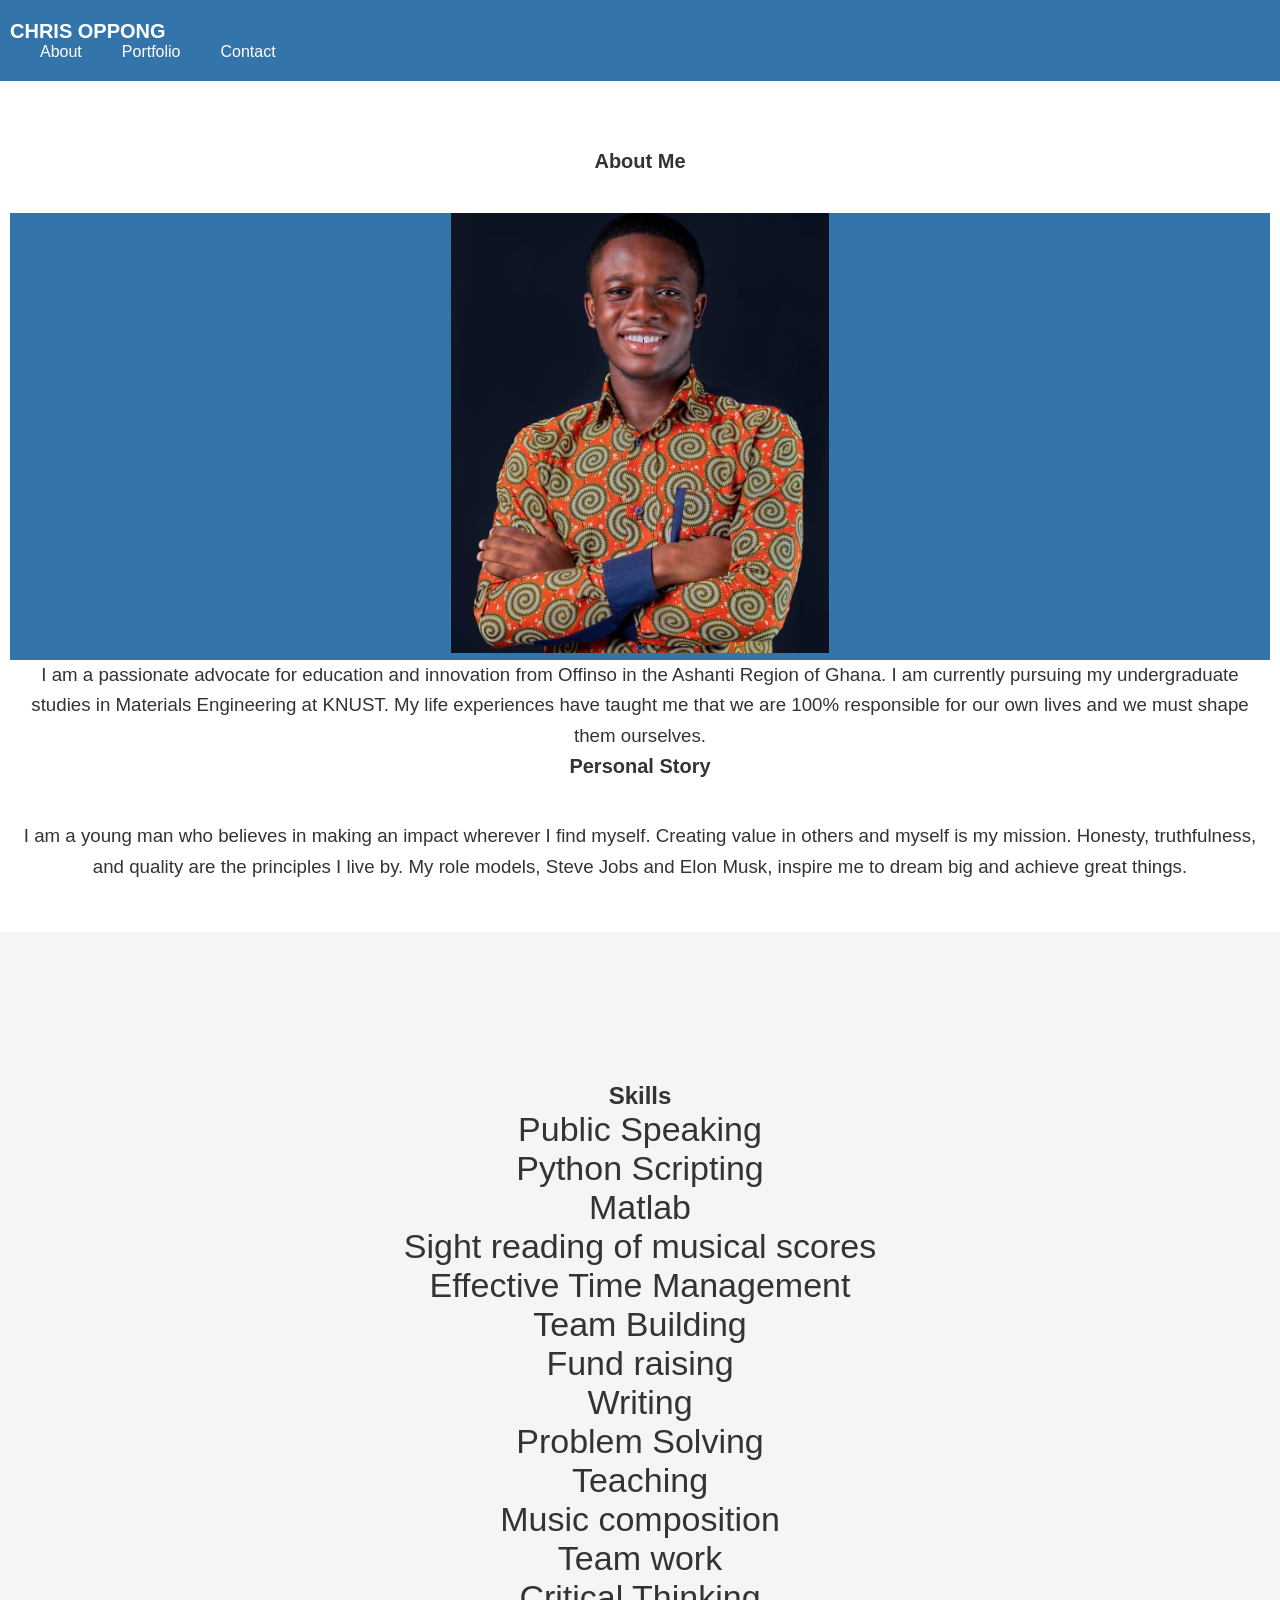
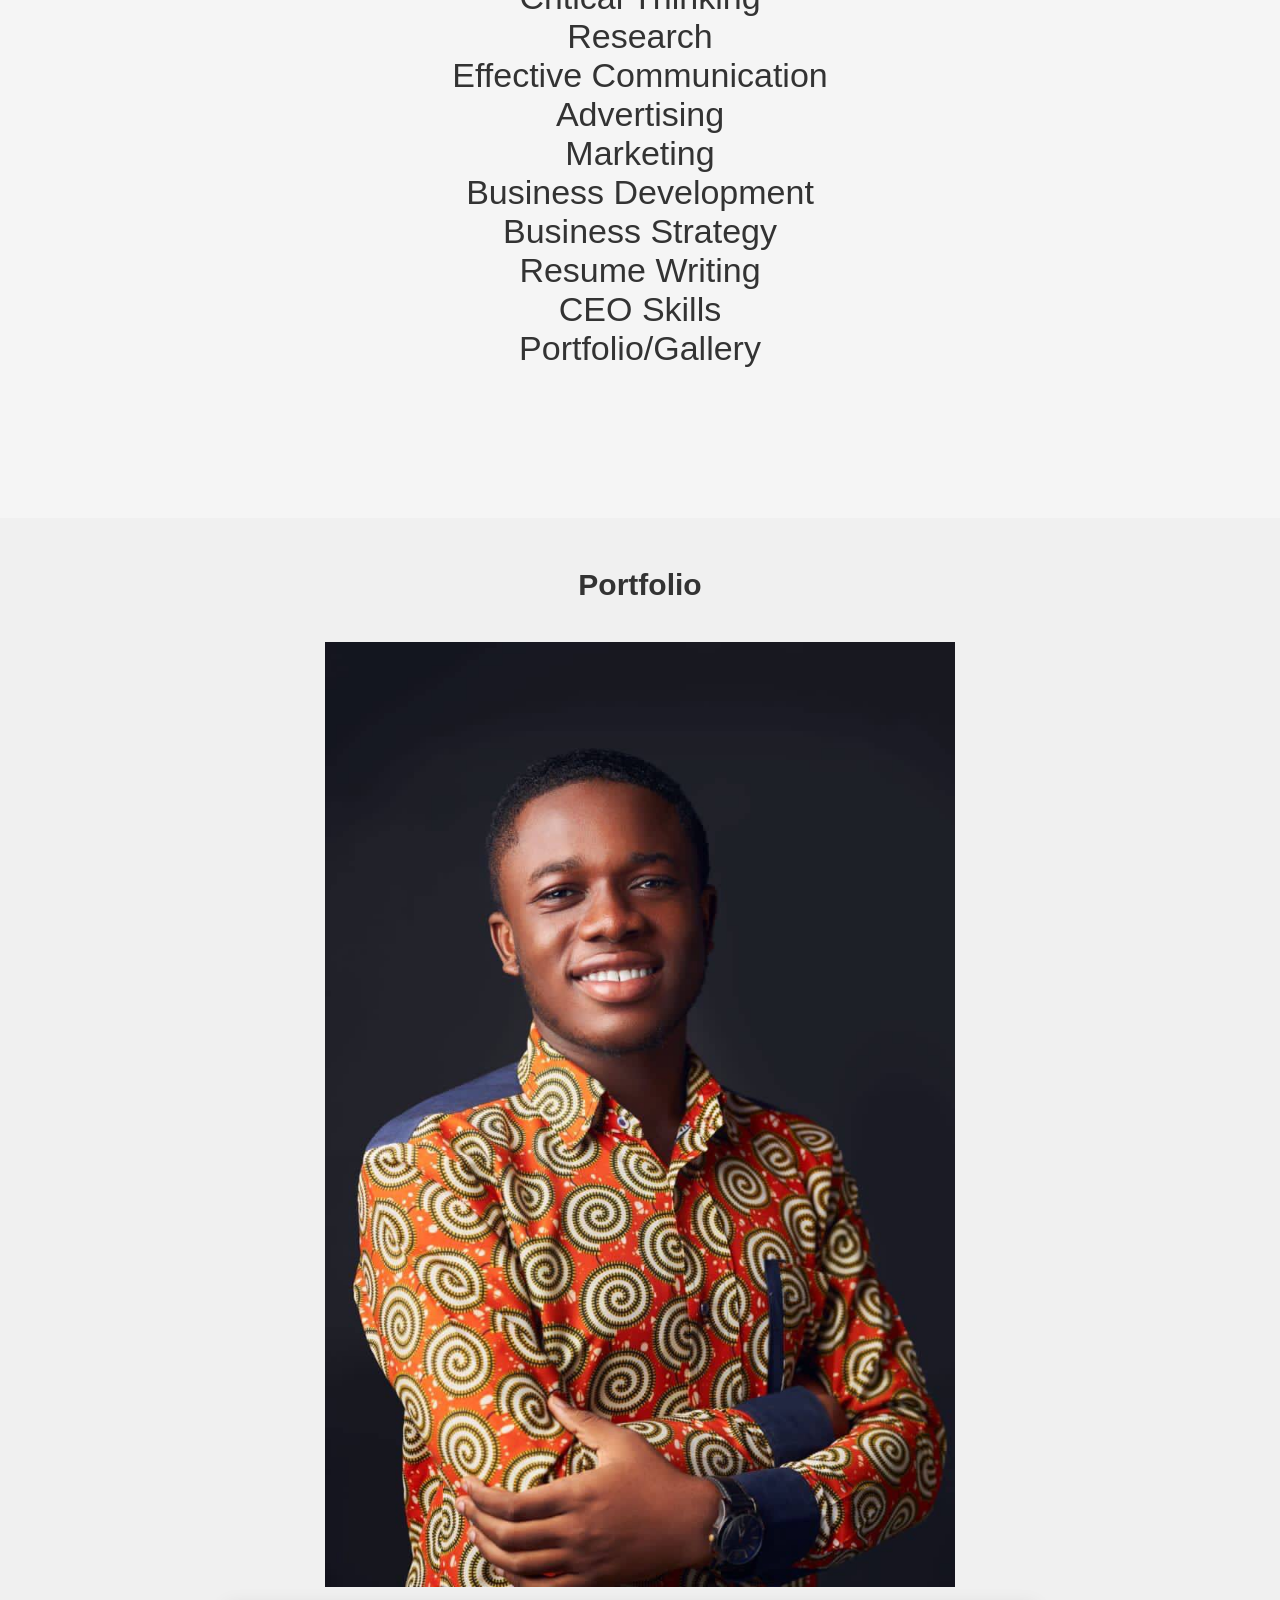
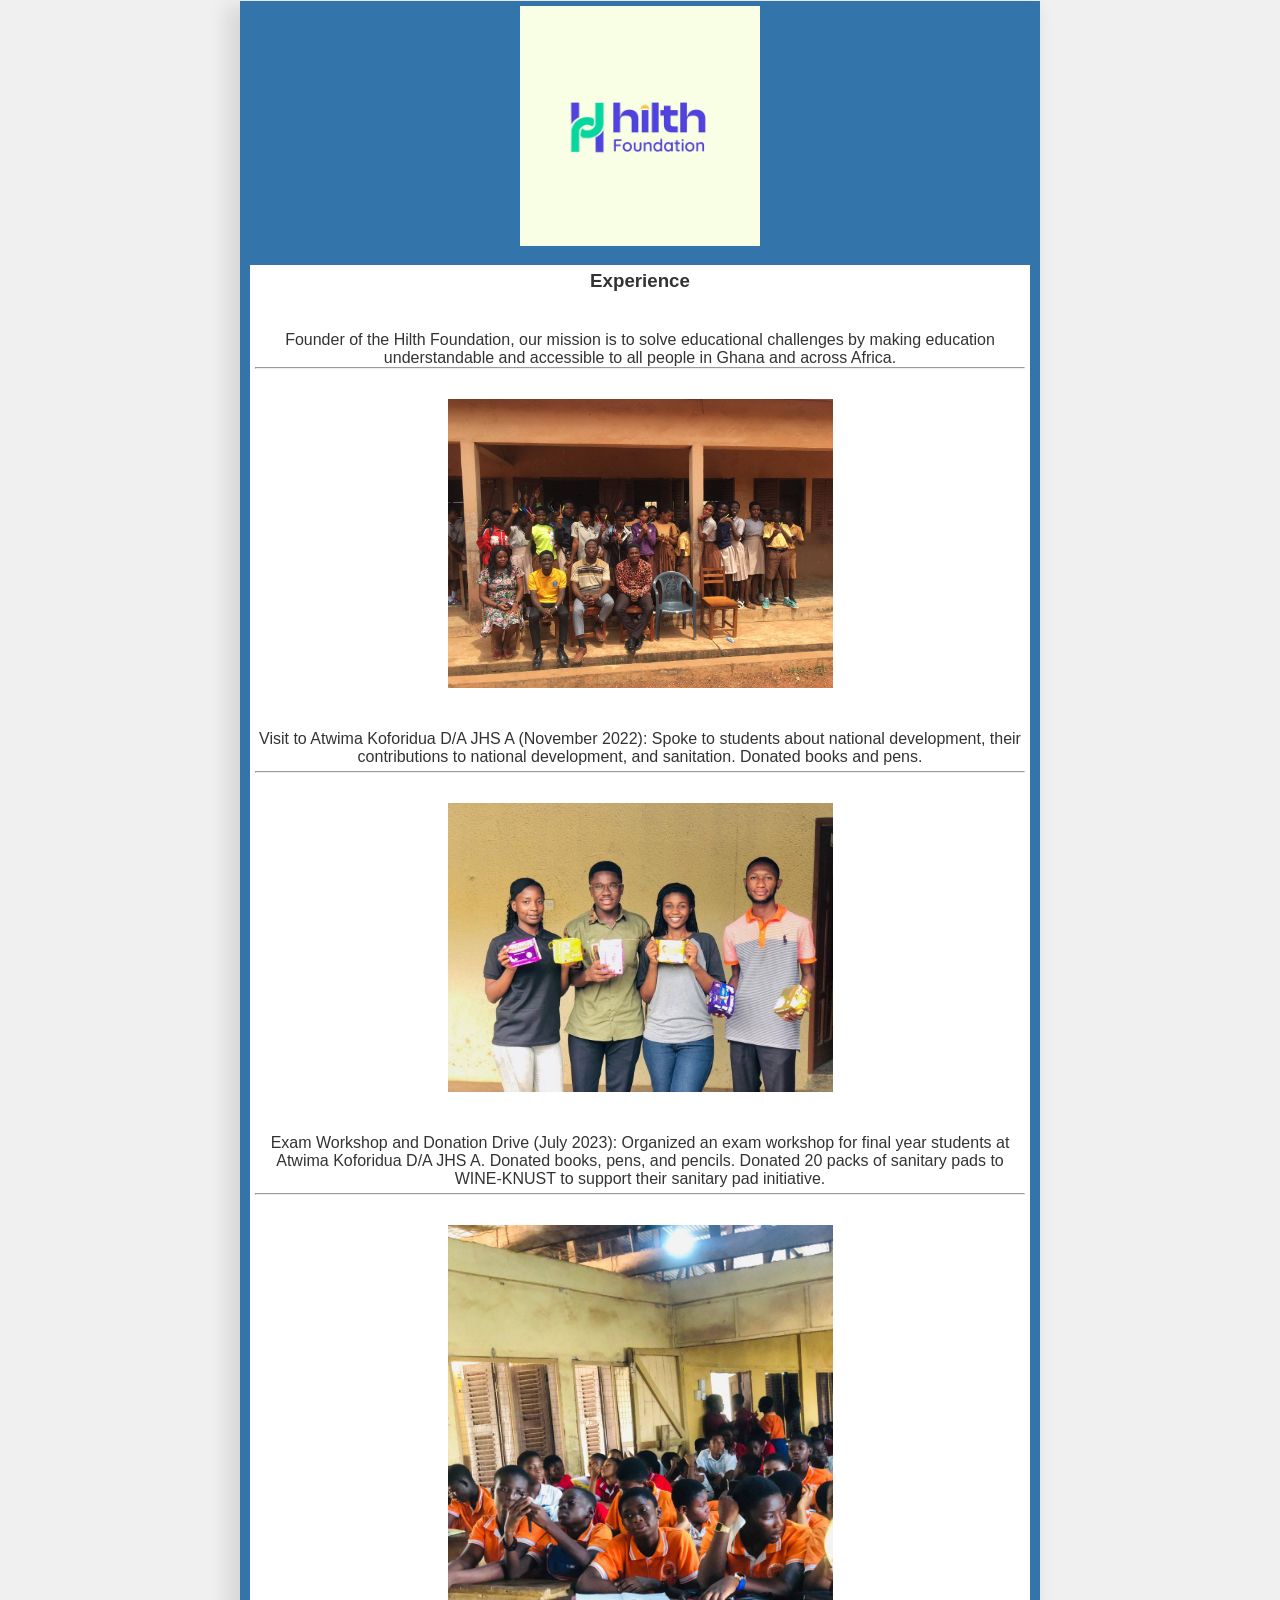
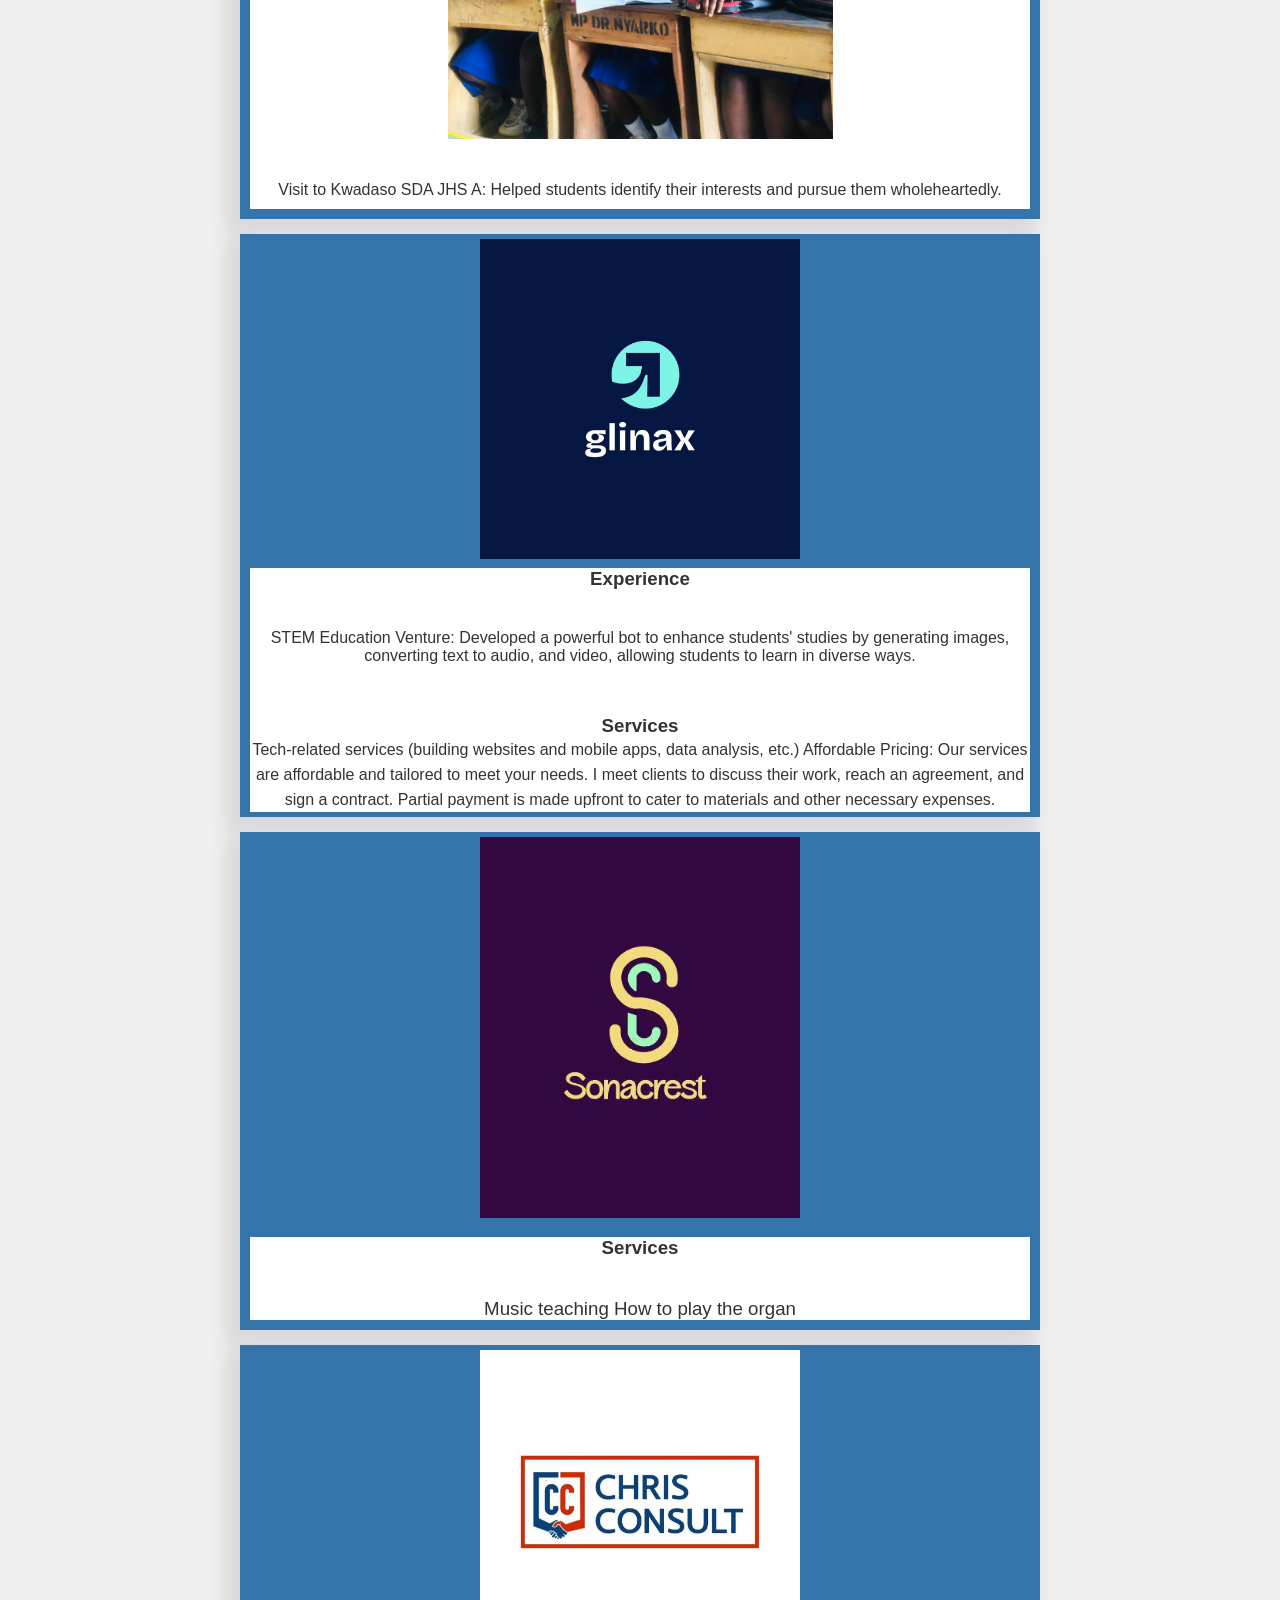
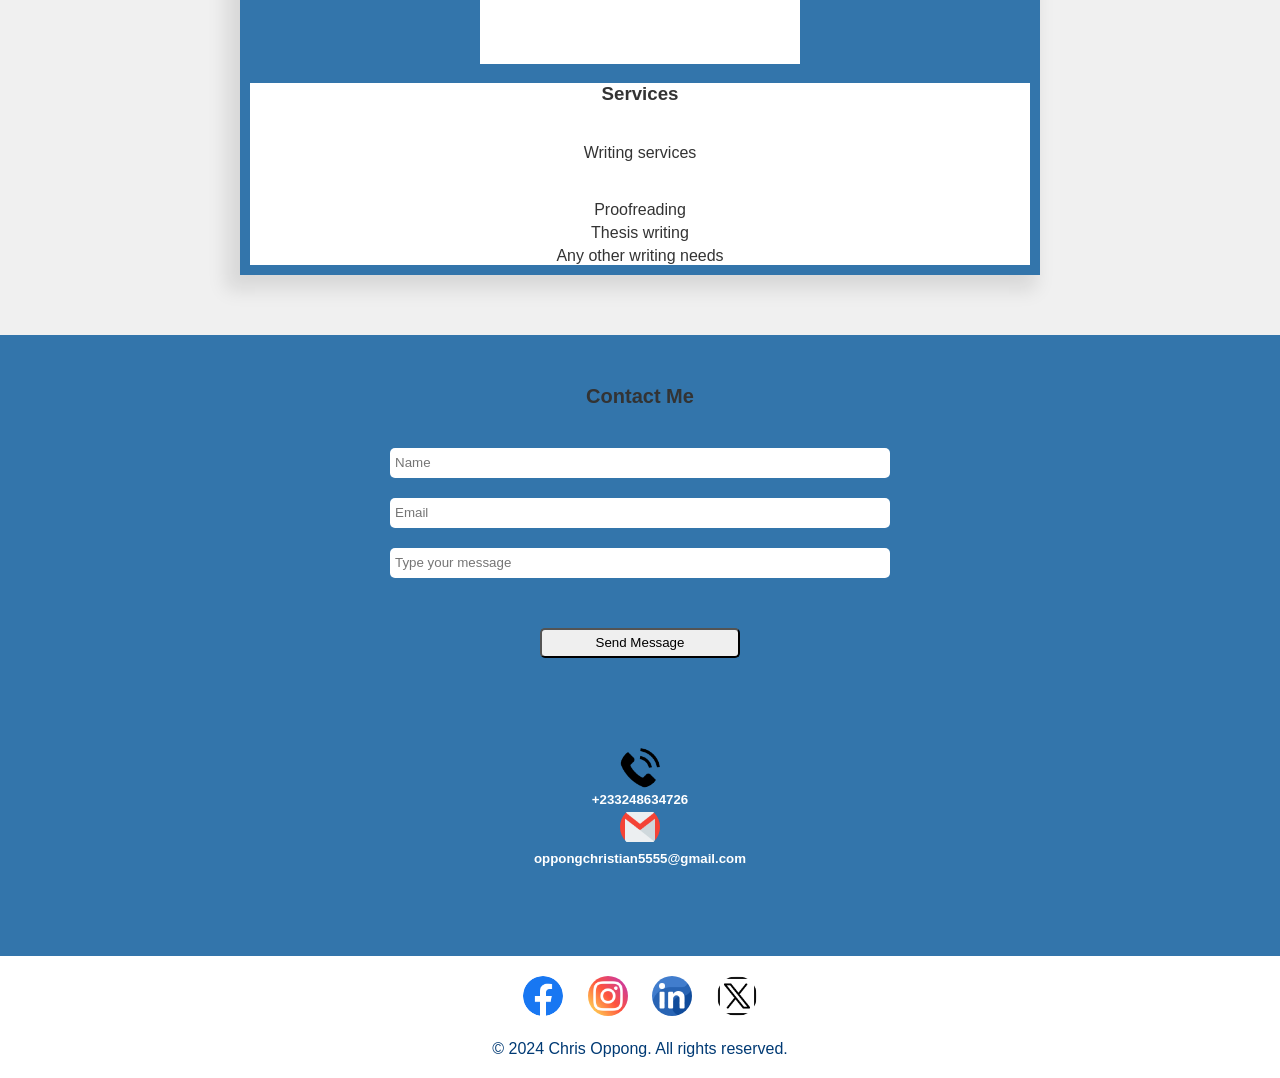
==== commit 708b5938: "Add files via upload" ====
--- a/index.html
+++ b/index.html
@@ -85,7 +85,7 @@
         <div class="container">
           <h2 class="typewriter">About Me</h2>
           <div class="port" style="line-height: 1.5;background-color: #3375ab;">
-            <img src="2.jpg" alt="" style="max-width: 50%; max-height: 70%;">
+            <img src="2.jpg" alt="" style="max-width: 30%; max-height: 50%;">
 
             <div class="port">
               <h3 style="size: 400; line-height: 30.5px;font-weight: 400;">I am a passionate advocate for education and innovation from Offinso in the Ashanti Region of Ghana.    
@@ -144,7 +144,7 @@
         </div>
         <div class="projects">
             <div class="project" style="background-color: #3375ab;">
-              <img src="7.jpg" alt="" style="height: 50%;width: 40%;margin: 5px;">
+              <img src="7.jpg" alt="" style="height: 40%;width: 30%;margin: 5px;">
               <div class="port" style="padding: 5px;margin: 10px;">
                 <h3>Experience</h3>
                 <h4 style="margin-top: 5%;align-self:flex-start;font-weight: 400;">
@@ -152,21 +152,25 @@
                    our mission is to solve educational challenges by making education understandable and accessible to all people in Ghana 
                    and across Africa.
                 </h4>
-                <hr>
+                <hr style="margin-bottom: 30px;" >
+                <img src="5.jpg" alt="" style="height: 30%;width: 50%;">
                 <h4 style="margin-top: 5%;align-self:flex-start;margin-bottom: 5px;font-weight: 400;">
                   Visit to Atwima Koforidua D/A JHS A (November 2022):
                   Spoke to students about national development, 
                   their contributions to national development, and sanitation.
                   Donated books and pens.
                 </h4>
-                <hr>
+                <hr style="margin-bottom: 30px;" >
+                <img src="3.jpg" alt="" style="height: 30%;width: 50%;">
                 <h4 style="margin-top: 5%;margin-bottom: 5px;font-weight: 400;">
                   Exam Workshop and Donation Drive (July 2023):
                   Organized an exam workshop for final year students at Atwima Koforidua D/A JHS A.
                   Donated books, pens, and pencils.
                     Donated 20 packs of sanitary pads to WINE-KNUST to support their sanitary pad initiative.
                 </h4>
-                <hr>
+                <hr style="margin-bottom: 30px;" >
+                <img src="6.jpg" alt="" style="height: 1%;width: 50%;">
+
                 <h4 style="margin-top: 5%;margin-bottom: 5px;font-weight: 400;">
                   Visit to Kwadaso SDA JHS A:
                   Helped students identify their interests and pursue them wholeheartedly.
@@ -185,7 +189,7 @@
 
               </h4>
               <h3 style="margin-top: 50px;">Services</h3>
-              <h4 style="margin-bottom: 10px;font-weight: 400;">
+              <h4 style="margin-bottom: 5px;font-weight: 400;line-height: 25px;">
                 Tech-related services (building websites and mobile apps, data analysis, etc.)
                 Affordable Pricing:
                 Our services are affordable and tailored to meet your needs.
@@ -204,7 +208,7 @@
               <h4 style="margin-top: 5%;margin-bottom: 5%;">
 
               </h4>
-              <h3 style = "font-weight: 400;">
+              <h3 style = "font-weight: 400; margin-bottom: 5px;">
                 Music teaching
                 How to play the organ
               </h3>
@@ -230,12 +234,12 @@
               <input type="text" placeholder="Name" >
               <input type="email" name="" id="" placeholder="Email">
               <input type="text" name="" id="" placeholder="Type your message">
-              <a href="oppongchristian5555@gmail.com"><button style="width: 200px;height: 30px;border-radius: 5px;" c>Send Message</button></a>
             </form>
+            <a href="https://mail.google.com/"><button style="width: 200px;height: 30px;border-radius: 5px;margin: 50px;" c>Send Message</button></a>
             <div class="social-icons" style="margin: 40px;">
               <a href="#"><img src="telephone.png" alt=""></a>
               <h5 style="color: white;">+233248634726</h5>
-              <a href=""><img src="gmail.png" alt=""></a>
+              <a href="https://mail.google.com/"><img src="gmail.png" alt=""></a>
               <h5 style="color: white;">oppongchristian5555@gmail.com</h5>
             </div>
         </div>
@@ -243,13 +247,12 @@
     </section>
 
     <footer>
-        <div class="container">
-            <div class="social-icons">
-              <a href="#"><img src="facebook.png" alt="facebook"></a>
-              <a href="#"><img src="instagram.png" alt="instagram"></a>
-                <a href="#"><img src="linkedin.png" alt="LinkedIn"></a>
-                <a href="#"><img src="social-media.png" alt="Twitter"></a>
-                <a href="#"><img src="github.png" alt="GitHub"></a>
+        <div class="container" style="position: sticky;">
+            <div class="social-icons" style="position: sticky;">
+              <a href="https://www.facebook.com/profile.php?id=61550291195438&mibextid=LQQJ4d"><img src="facebook.png" alt="facebook"></a>
+              <a href="https://www.instagram.com/chris_oppong1?igsh=bTF0eXJlODhhdWh4&utm_source=qr"><img src="instagram.png" alt="instagram"></a>
+                <a href="https://www.linkedin.com/in/chris-oppong1?utm_source=share&utm_campaign=share_via&utm_content=profile&utm_medium=ios_app"><img src="linkedin.png" alt="LinkedIn"></a>
+                <a href="https://x.com/Chris_Oppong1?t=bzzNeHD9bCOOWk1K__jDpA&s=09"><img src="social-media.png" alt="Twitter"></a>
             </div>
             <p>&copy; 2024 Chris Oppong. All rights reserved.</p>
         </div>
--- a/style.css
+++ b/style.css
@@ -12,7 +12,6 @@
 }
 
 .container {
-    max-width: 800px;
     margin: 0 auto;
     padding: 0 10px;
     height: auto;
@@ -143,6 +142,7 @@
     padding: 20px 0;
     text-align: center;
     color: #003a74;
+    position:sticky;
 }
 
 .social-icons {
@@ -179,7 +179,6 @@
 }
 
 .ports {
-        max-width: fit-content;
         background-color: #fff;
         margin:  0;
         padding: 0;
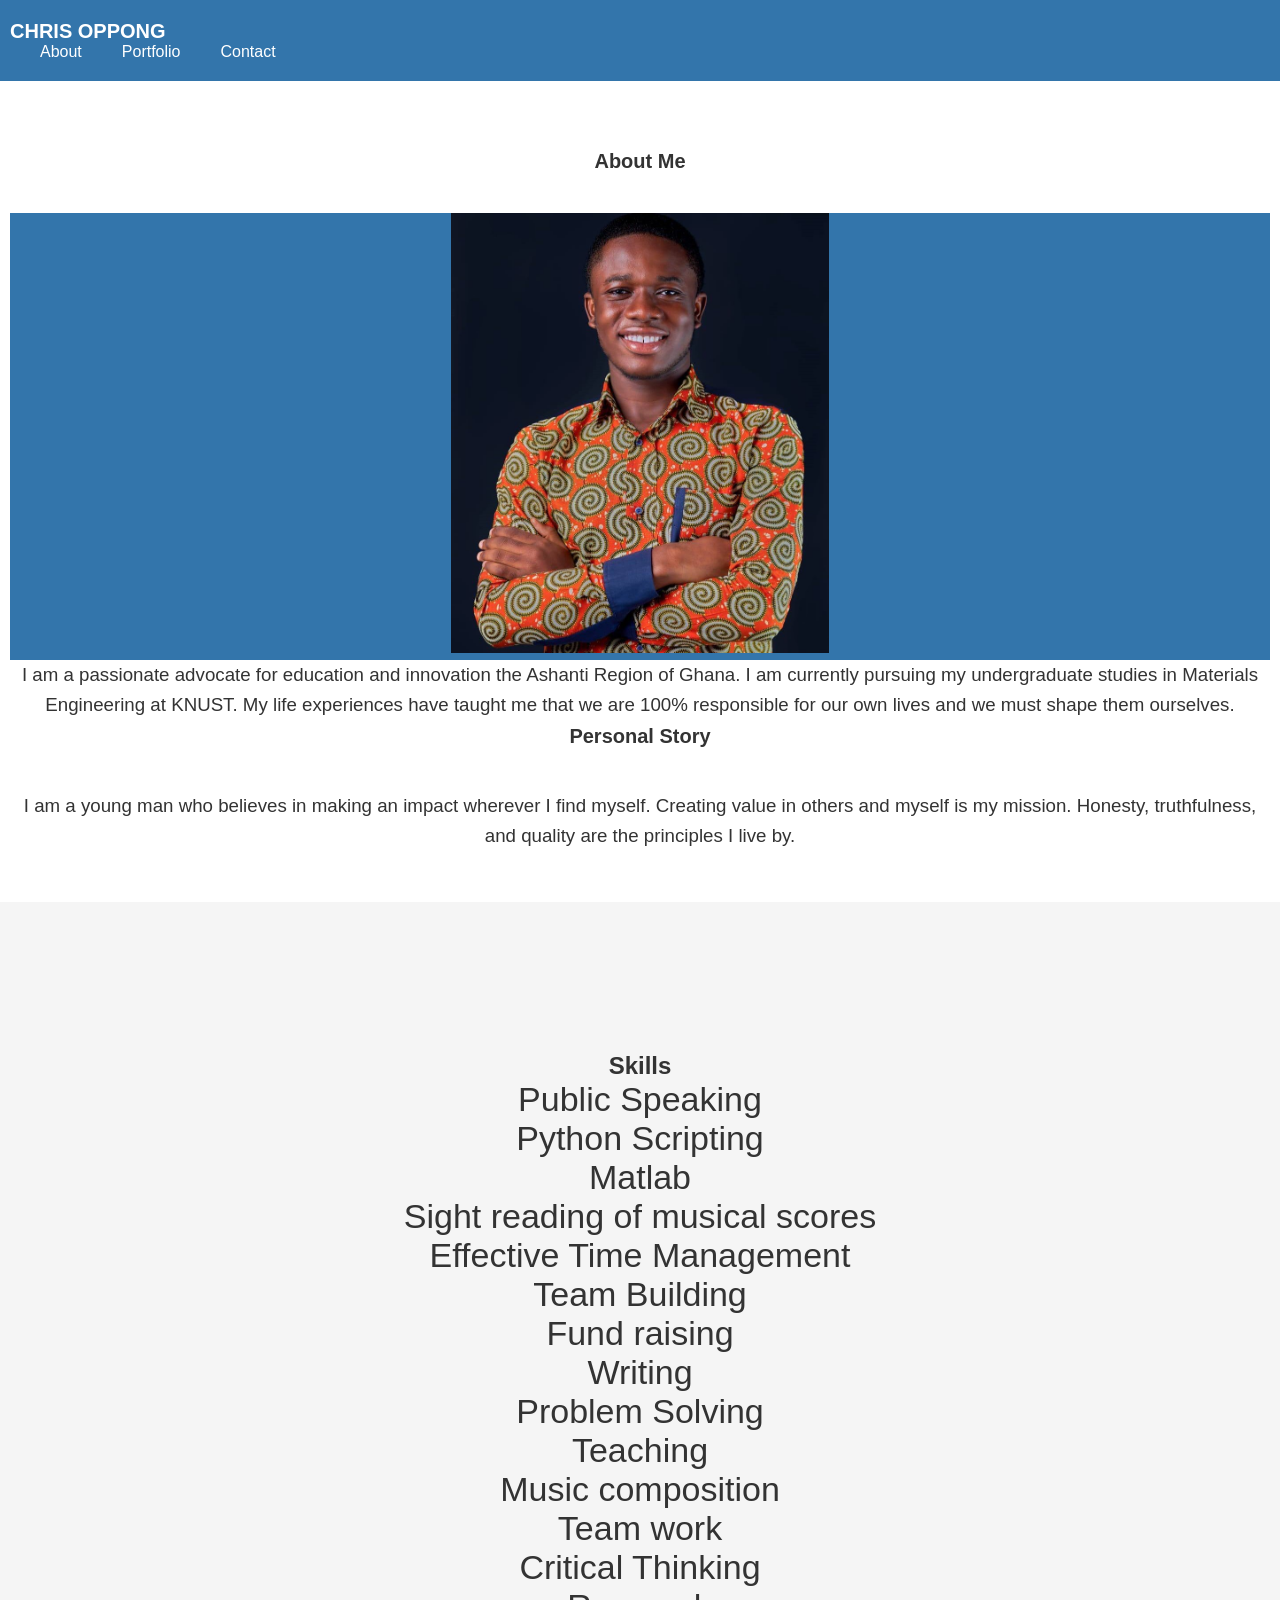
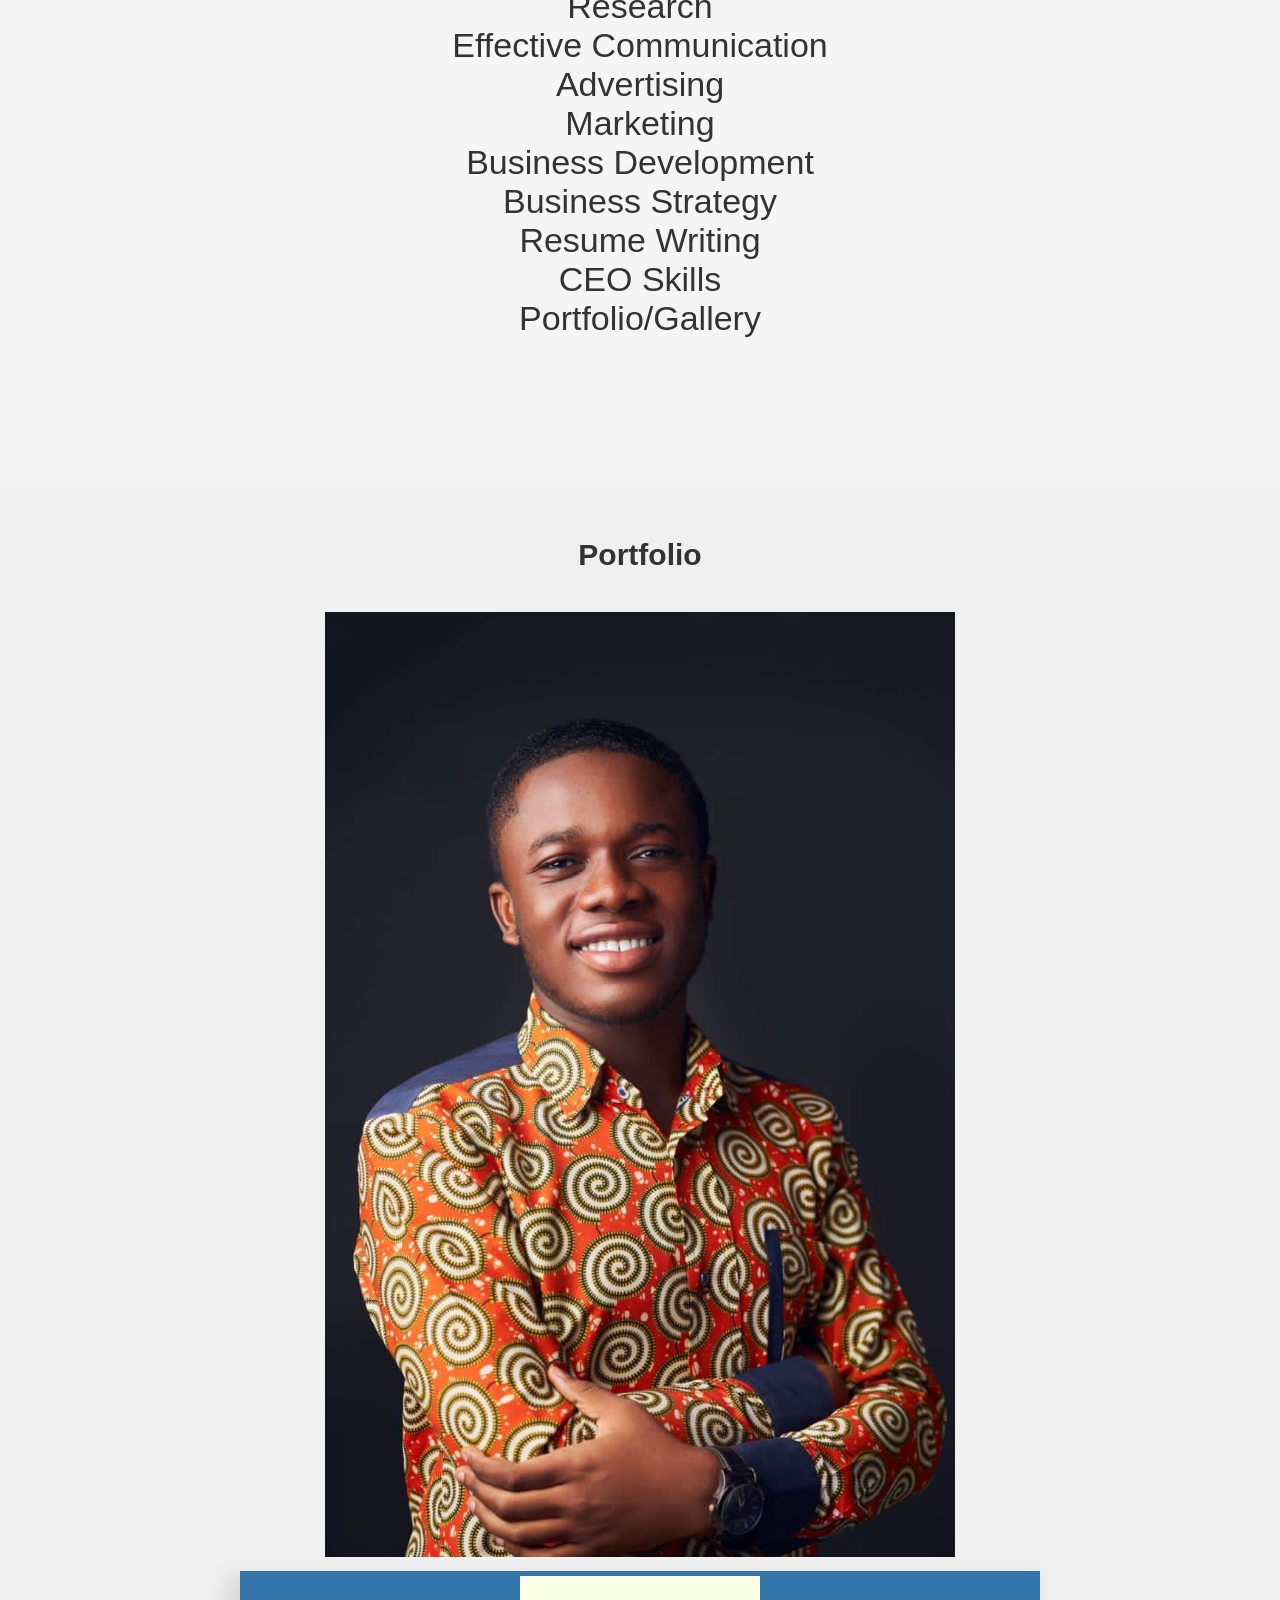
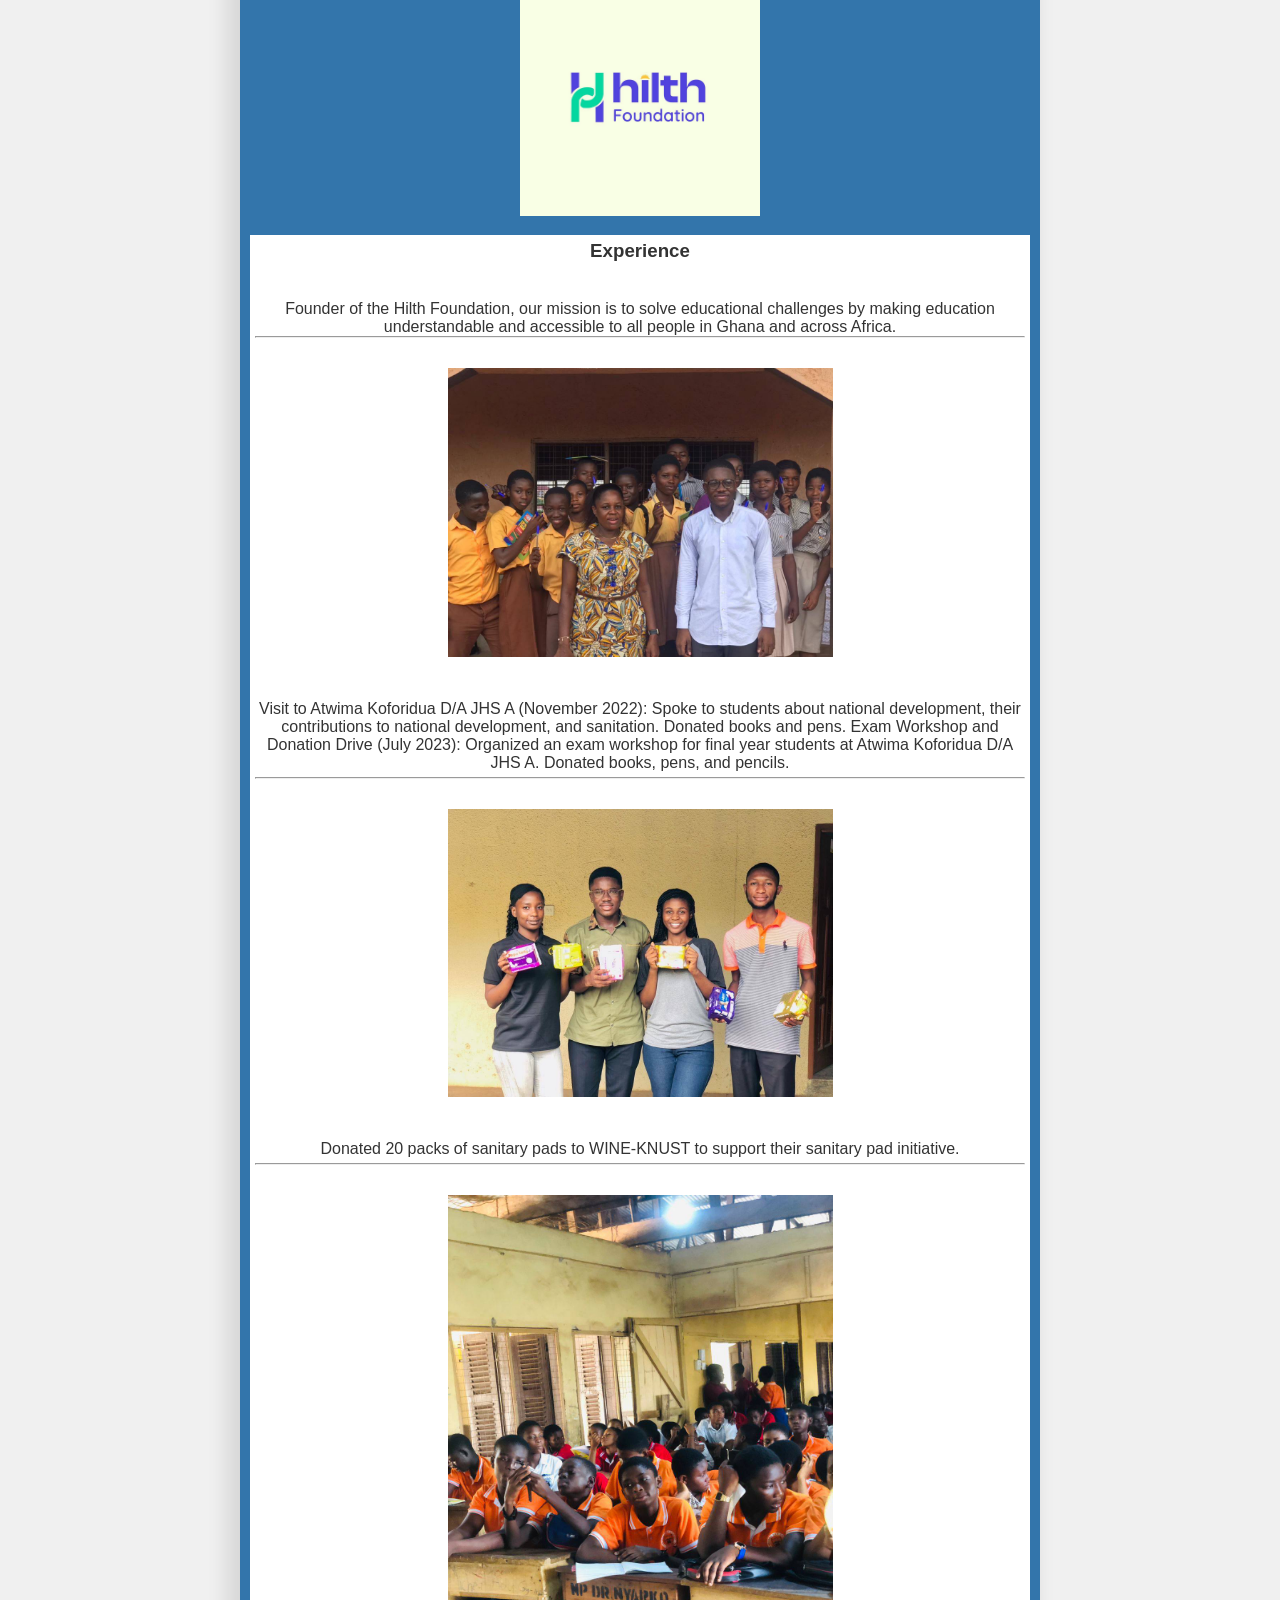
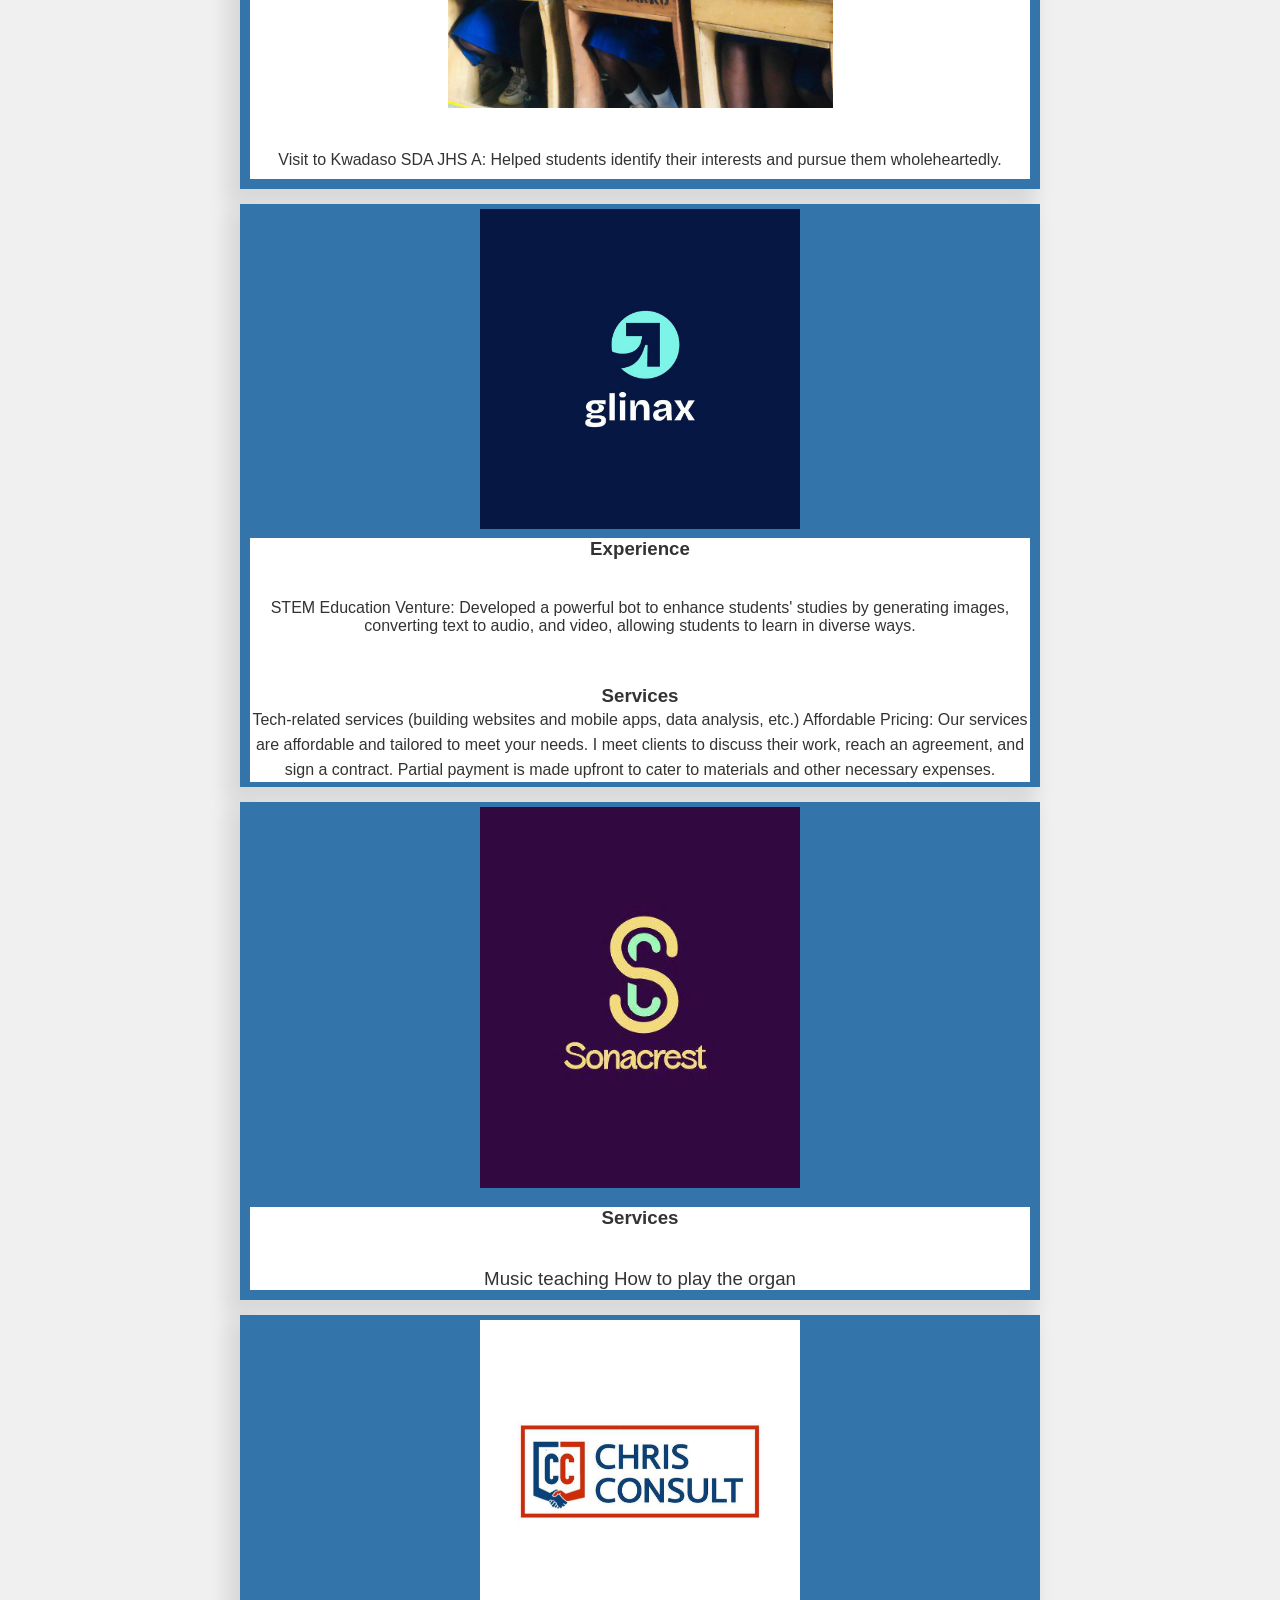
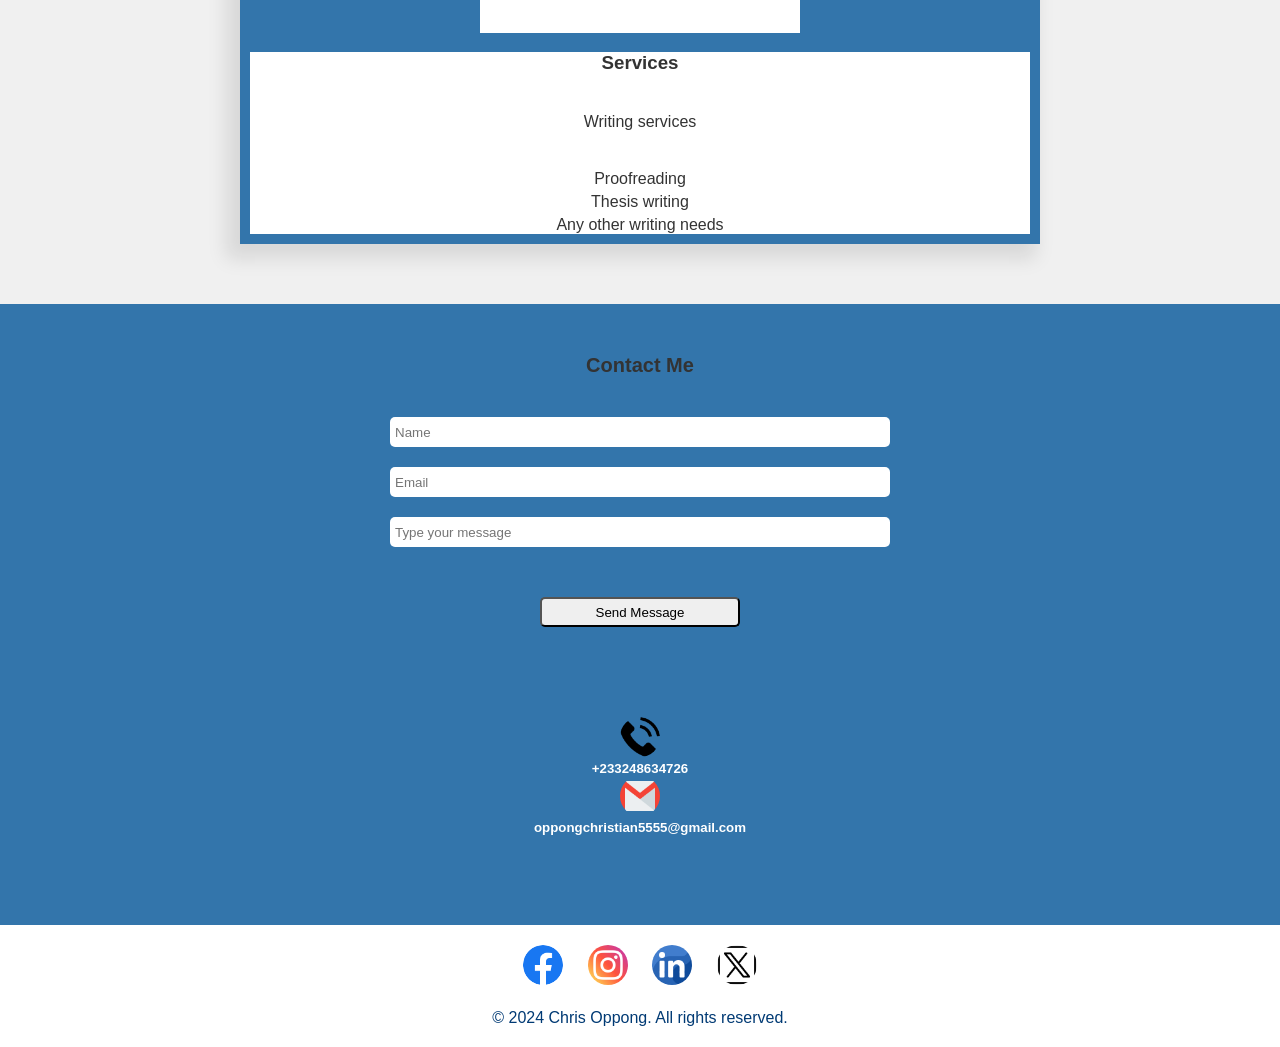
==== commit 8371dd89: "Add files via upload" ====
--- a/index.html
+++ b/index.html
@@ -88,7 +88,7 @@
             <img src="2.jpg" alt="" style="max-width: 30%; max-height: 50%;">
 
             <div class="port">
-              <h3 style="size: 400; line-height: 30.5px;font-weight: 400;">I am a passionate advocate for education and innovation from Offinso in the Ashanti Region of Ghana.    
+              <h3 style="size: 400; line-height: 30.5px;font-weight: 400;">I am a passionate advocate for education and innovation  the Ashanti Region of Ghana.    
                 I am currently pursuing my undergraduate studies in Materials Engineering at KNUST.      
                 My life experiences have taught me that we are 100% responsible for our own lives and we must shape them ourselves.
               </h3>
@@ -98,7 +98,6 @@
                    <h3 style="size: 400;line-height: 30.5px;font-weight: 400;">
                 I am a young man who believes in making an impact wherever I find myself. 
                 Creating value in others and myself is my mission. Honesty, truthfulness, and quality are the principles I live by.
-                My role models, Steve Jobs and Elon Musk, inspire me to dream big and achieve great things.
               </h3>
             </div>               
           </div>
@@ -153,19 +152,19 @@
                    and across Africa.
                 </h4>
                 <hr style="margin-bottom: 30px;" >
-                <img src="5.jpg" alt="" style="height: 30%;width: 50%;">
+                <img src="4.jpg" alt="" style="height: 30%;width: 50%;">
                 <h4 style="margin-top: 5%;align-self:flex-start;margin-bottom: 5px;font-weight: 400;">
                   Visit to Atwima Koforidua D/A JHS A (November 2022):
                   Spoke to students about national development, 
                   their contributions to national development, and sanitation.
                   Donated books and pens.
+                  Exam Workshop and Donation Drive (July 2023):
+                  Organized an exam workshop for final year students at Atwima Koforidua D/A JHS A.
+                  Donated books, pens, and pencils.
                 </h4>
                 <hr style="margin-bottom: 30px;" >
                 <img src="3.jpg" alt="" style="height: 30%;width: 50%;">
                 <h4 style="margin-top: 5%;margin-bottom: 5px;font-weight: 400;">
-                  Exam Workshop and Donation Drive (July 2023):
-                  Organized an exam workshop for final year students at Atwima Koforidua D/A JHS A.
-                  Donated books, pens, and pencils.
                     Donated 20 packs of sanitary pads to WINE-KNUST to support their sanitary pad initiative.
                 </h4>
                 <hr style="margin-bottom: 30px;" >
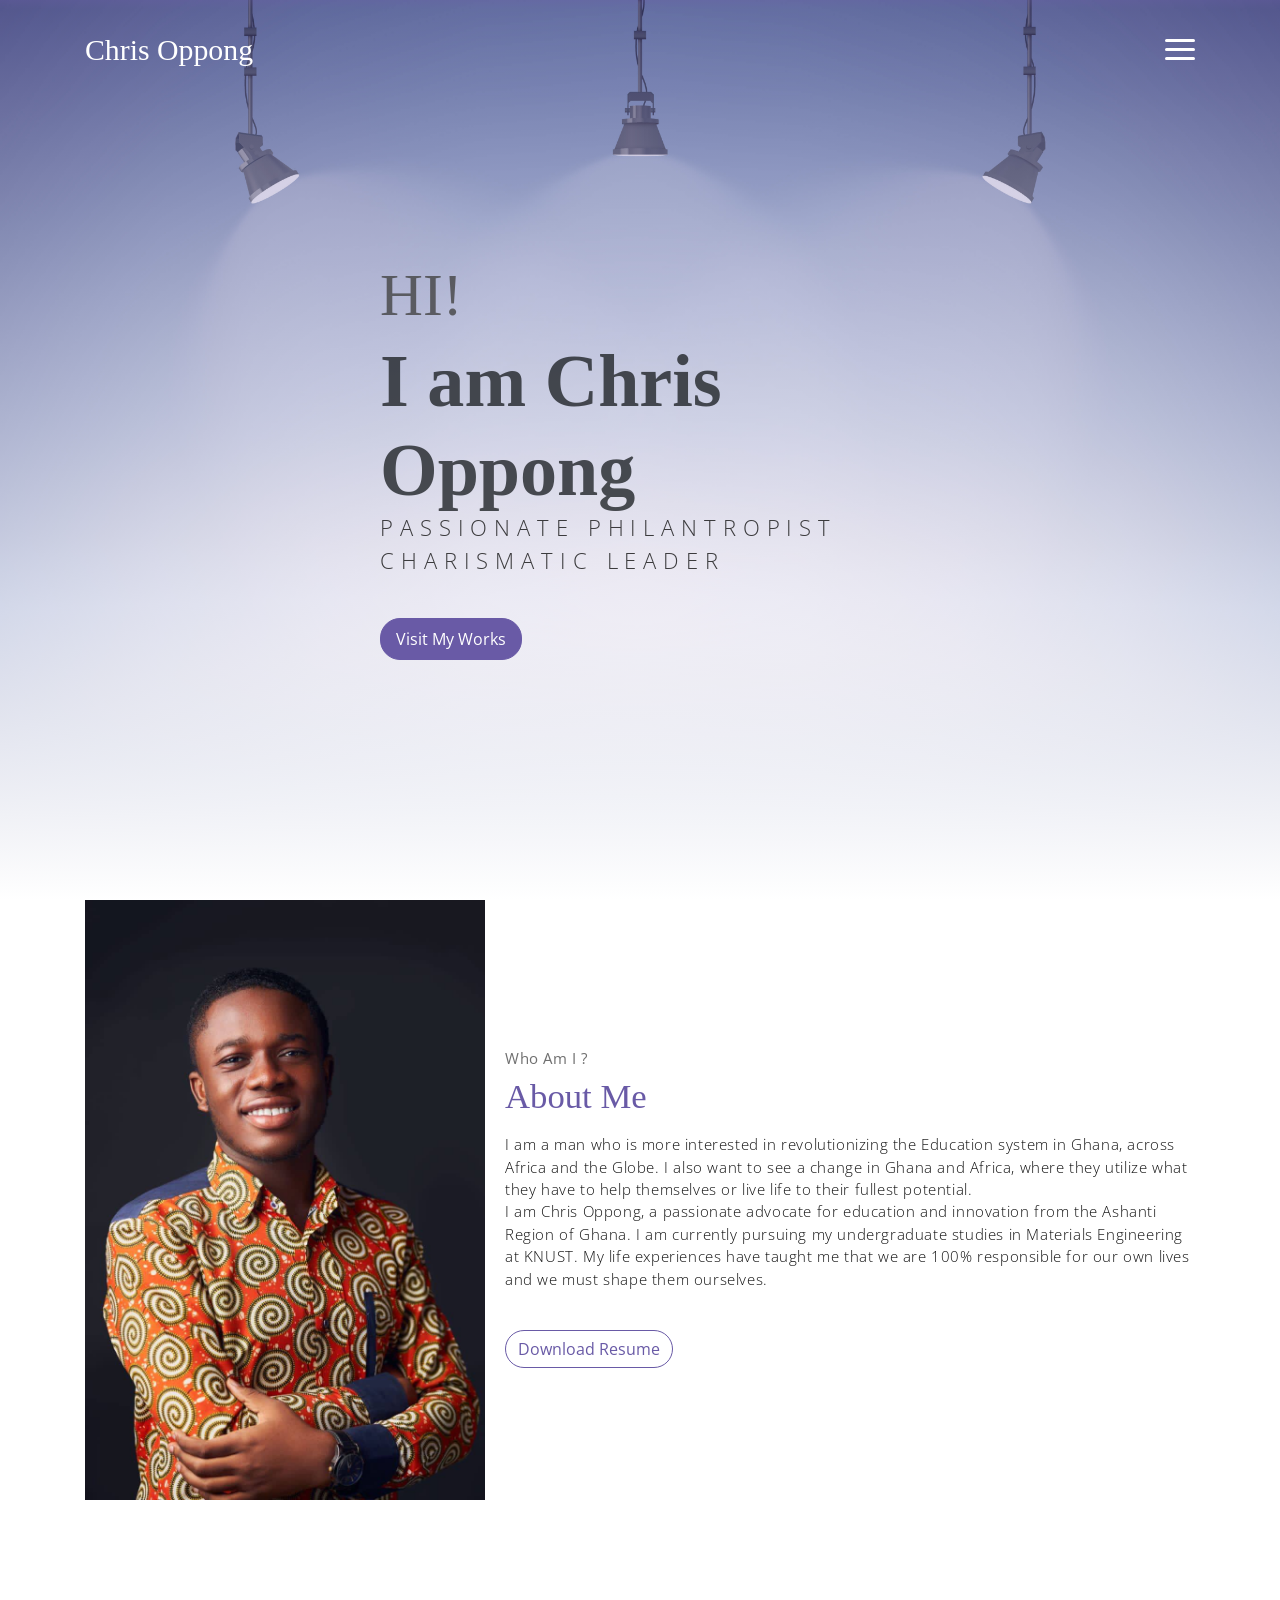
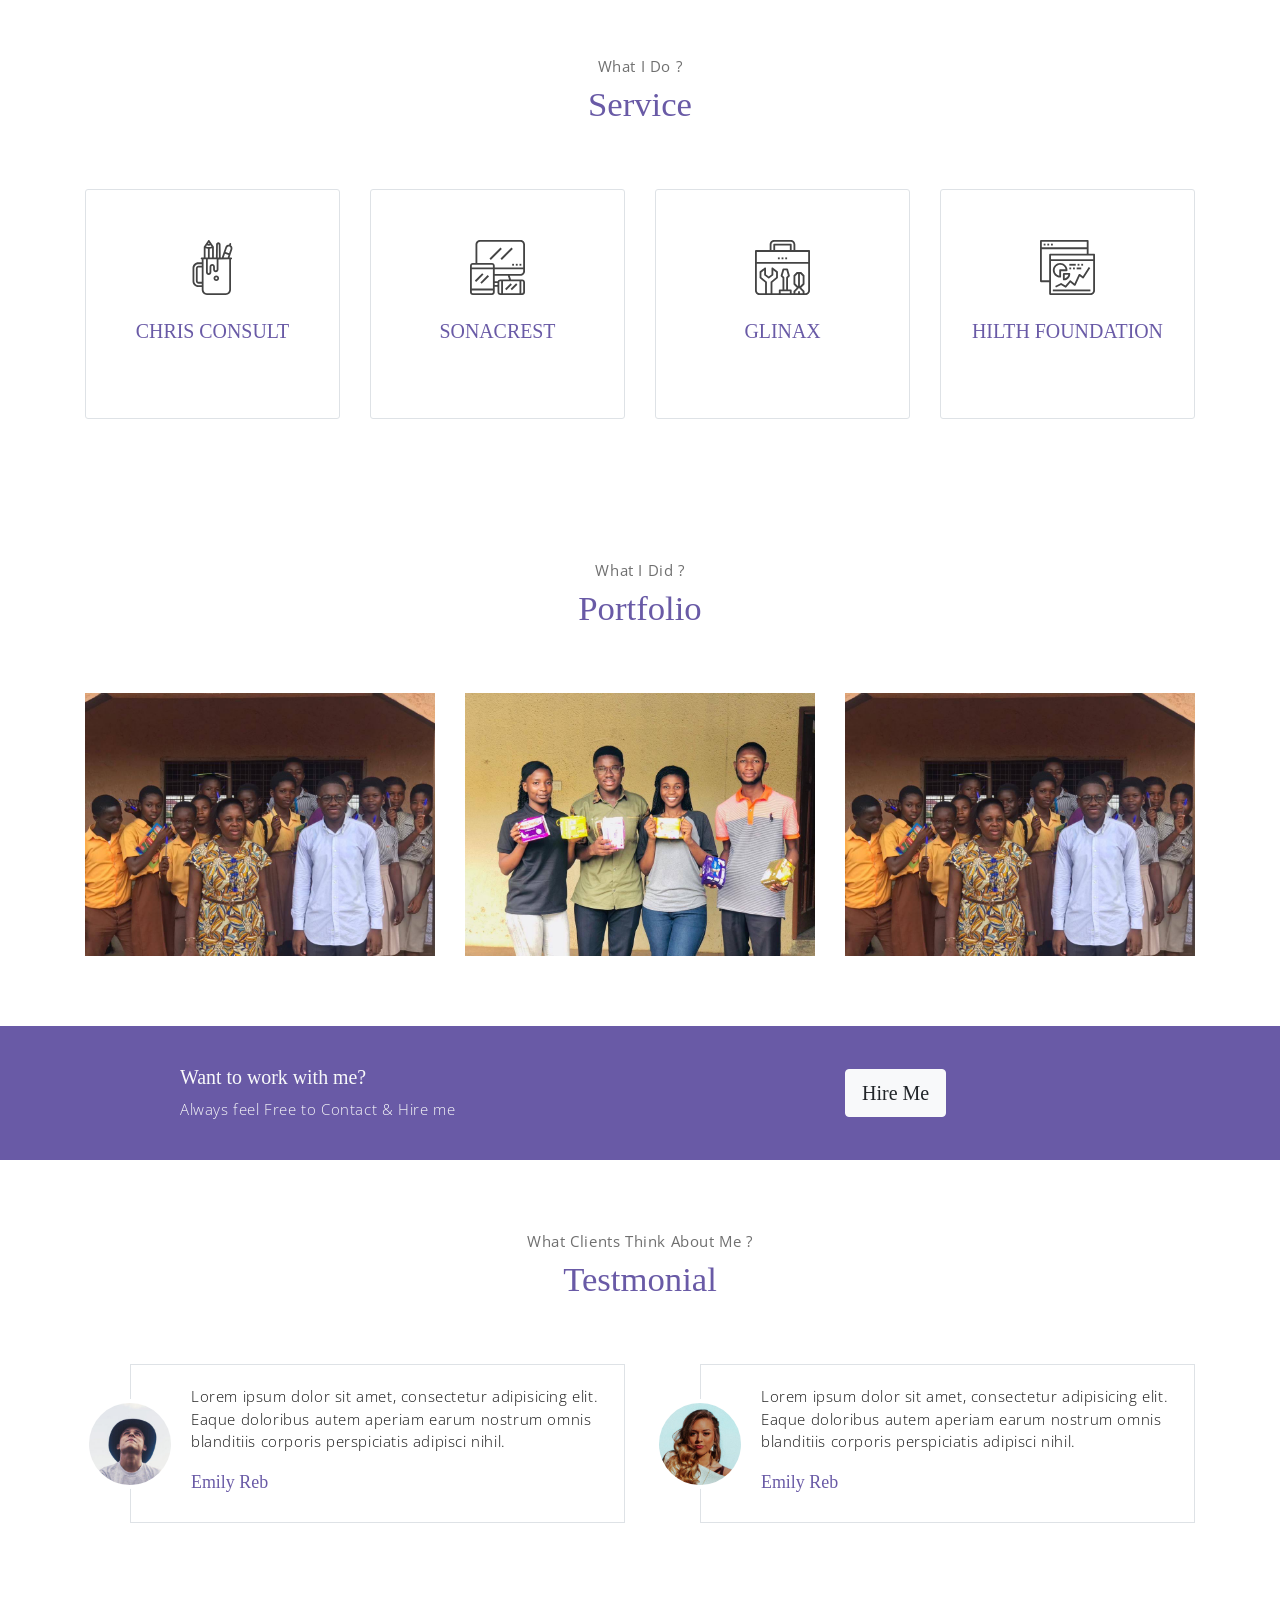
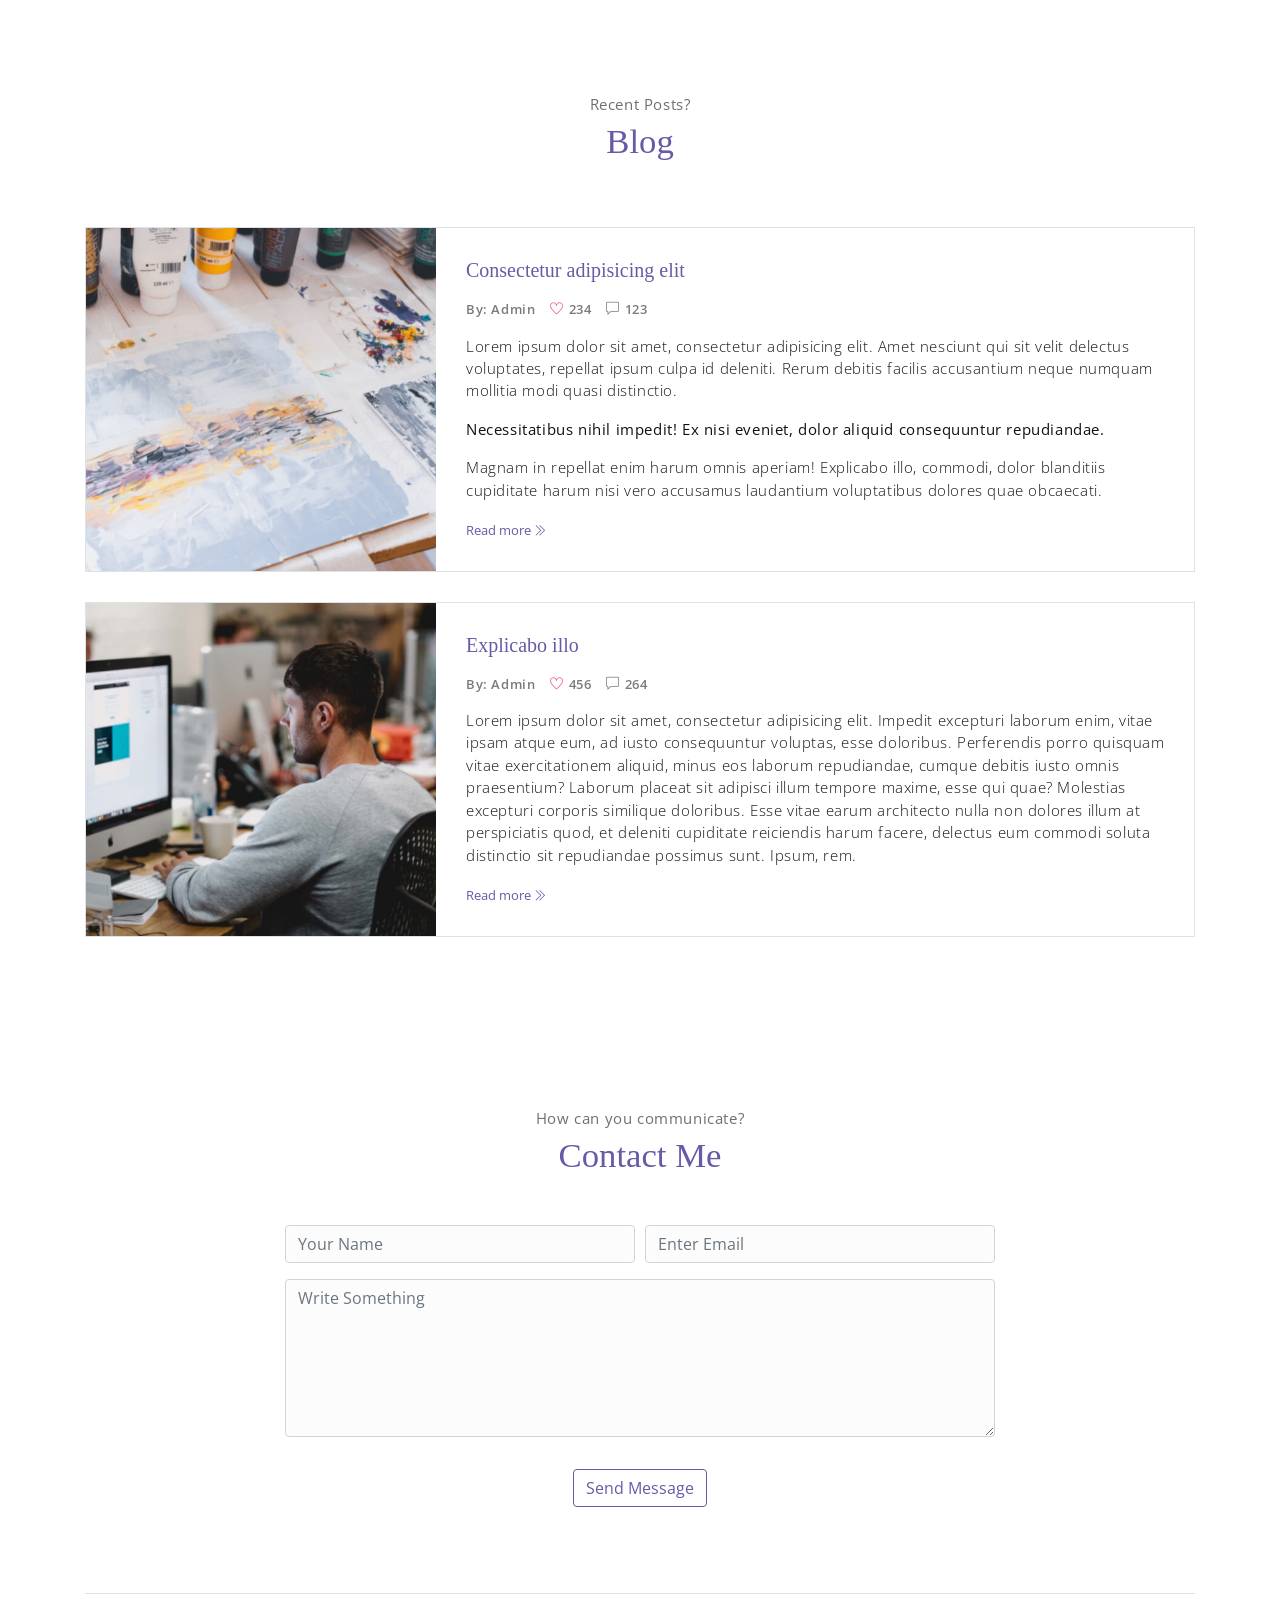
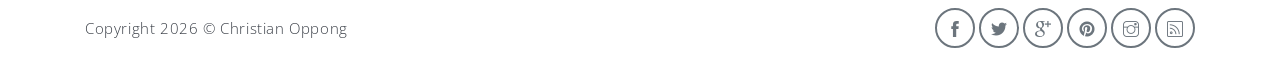
==== commit 462c3f3d: "a fresh new look" ====
--- a/index.html
+++ b/index.html
@@ -1,361 +1,369 @@
-<!DOCTYPE html>
-<html lang="en">
-<head>
-    <meta charset="UTF-8">
-    <meta name="viewport" content="width=device-width, initial-scale=1.0">
-    <title>Chris Oppong-portfolio</title>
-    <link rel="stylesheet" href="style.css">
-    <style>
-  @keyframes slideUp {
-    from {
-      transform: translateY(100%);
-      opacity: 0;
-    }
-    to {
-      transform: translateY(0);
-      opacity: 1;
-    }
-  }
-
-  .slide-up {
-    animation: slideUp 2s ease-out forwards;
-  }
-
-  .hidden {
-    visibility: hidden;
-    opacity: 0;
-  }
-
-  .visible {
-    visibility: visible;
-    opacity: 1;
-    transition: opacity 2s ease-out;
-  }
-
-
- @keyframes typing {
-    0% { width: 0; }
-    50% { width: 9ch; } /* Adjust width to match the length of "About Me" */
-    100% { width: 0; }
-  }
-
-  @keyframes blink {
-    from, to { border-color: transparent; }
-    50% { border-color: rgb(255, 255, 255); }
-  }
-      </style>
-      
-      
-      
-</head>
-<body>
-    <header>
-        <div class="container">
-            <h1 class="logo">Chris Oppong</h1>
-            <nav class="nav-menu">
-                <ul>
-                    <li><a href="#about">About</a></li>
-                    <li><a href="#portfolio">Portfolio</a></li>
-                    <li><a href="#contact">Contact</a></li>
-                </ul>
-            </nav>
-            <button class="nav-toggle">&#9776;</button>
-        </div>
-    </header>
-    <section id="introduction">
-        <div class="container">
-          <div class="ports" style="background-color: #3375ab;">
-            <div class="image" style="display: flex; max-width: fit-content;">
-              <div class="head hidden" id="welcomeText">
-                <h1 style="font-size: 0px;color: white;">WELCOME</h1>
-                <h2 style="font-size: 0px;color: white;">To the official website of Chris Oppong</h2>
-              </div>
-              <img src="3.jpg" alt="" style="max-height: 50%; max-width: 100%;" class="hidden" id="img1">
-              <img src="4.jpg" alt="" style="max-height: 50%; max-width: 100%;" class="hidden" id="img2">
-              <img src="5.jpg" alt="" style="max-height: 50%; max-width: 100%;" class="hidden" id="img3">
-            </div>           
-          </div>
-        </div>
-      </section>
-      
-    
-    
-    
-      <section id="about">
-        <div class="container">
-          <h2 class="typewriter">About Me</h2>
-          <div class="port" style="line-height: 1.5;background-color: #3375ab;">
-            <img src="2.jpg" alt="" style="max-width: 30%; max-height: 50%;">
-
-            <div class="port">
-              <h3 style="size: 400; line-height: 30.5px;font-weight: 400;">I am a passionate advocate for education and innovation  the Ashanti Region of Ghana.    
-                I am currently pursuing my undergraduate studies in Materials Engineering at KNUST.      
-                My life experiences have taught me that we are 100% responsible for our own lives and we must shape them ourselves.
-              </h3>
-            </div>
-            <div class="port">          
-                   <h2 style="size: 12px;">Personal Story</h2>
-                   <h3 style="size: 400;line-height: 30.5px;font-weight: 400;">
-                I am a young man who believes in making an impact wherever I find myself. 
-                Creating value in others and myself is my mission. Honesty, truthfulness, and quality are the principles I live by.
-              </h3>
-            </div>               
-          </div>
-        </div>
-      </section>
-      
-
-    <section id="skills">
-        <div class="container">
-            <h2 style="size: 36px;">Skills</h2>
-            <div class="sentence-animation">
-            <div class="sentence">leadership</div>
-            <div class="sentence">Public Speaking</div>
-            <div class="sentence">Python Scripting</div>
-            <div class="sentence">Matlab</div>
-            <div class="sentence">Sight reading of musical scores</div>
-            <div class="sentence">Effective Time Management</div>
-            <div class="sentence">Team Building</div>
-            <div class="sentence">Fund raising</div>
-            <div class="sentence">Writing</div>
-            <div class="sentence">Problem Solving</div>
-            <div class="sentence">Teaching</div>
-            <div class="sentence">Music composition</div>
-            <div class="sentence">Team work</div>
-            <div class="sentence">Critical Thinking</div>
-            <div class="sentence">Research</div>
-            <div class="sentence">Effective Communication</div>
-            <div class="sentence">Advertising</div>
-            <div class="sentence">Marketing</div>
-            <div class="sentence">Business Development</div>
-            <div class="sentence">Business Strategy</div>
-            <div class="sentence">Resume Writing</div>
-            <div class="sentence">CEO Skills</div>
-            <div class="sentence">Portfolio/Gallery</div>
-            </div>
-        </div>
-    </section>
-    <section id="portfolio">
-        <div class="container">
-            <h2>Portfolio</h2>
-                <img src="1.jpg" alt="" style="max-width: 50%; max-height: 70%;">
-            
-        </div>
-        <div class="projects">
-            <div class="project" style="background-color: #3375ab;">
-              <img src="7.jpg" alt="" style="height: 40%;width: 30%;margin: 5px;">
-              <div class="port" style="padding: 5px;margin: 10px;">
-                <h3>Experience</h3>
-                <h4 style="margin-top: 5%;align-self:flex-start;font-weight: 400;">
-                  Founder of the Hilth Foundation,
-                   our mission is to solve educational challenges by making education understandable and accessible to all people in Ghana 
-                   and across Africa.
-                </h4>
-                <hr style="margin-bottom: 30px;" >
-                <img src="4.jpg" alt="" style="height: 30%;width: 50%;">
-                <h4 style="margin-top: 5%;align-self:flex-start;margin-bottom: 5px;font-weight: 400;">
-                  Visit to Atwima Koforidua D/A JHS A (November 2022):
-                  Spoke to students about national development, 
-                  their contributions to national development, and sanitation.
-                  Donated books and pens.
-                  Exam Workshop and Donation Drive (July 2023):
-                  Organized an exam workshop for final year students at Atwima Koforidua D/A JHS A.
-                  Donated books, pens, and pencils.
-                </h4>
-                <hr style="margin-bottom: 30px;" >
-                <img src="3.jpg" alt="" style="height: 30%;width: 50%;">
-                <h4 style="margin-top: 5%;margin-bottom: 5px;font-weight: 400;">
-                    Donated 20 packs of sanitary pads to WINE-KNUST to support their sanitary pad initiative.
-                </h4>
-                <hr style="margin-bottom: 30px;" >
-                <img src="6.jpg" alt="" style="height: 1%;width: 50%;">
-
-                <h4 style="margin-top: 5%;margin-bottom: 5px;font-weight: 400;">
-                  Visit to Kwadaso SDA JHS A:
-                  Helped students identify their interests and pursue them wholeheartedly.
-                </h4>
-               </div>
-            </div>
-            <div class="project" style="background-color: #3375ab;">
-              <img src="9.jpg"  alt=""style="height: 50%;width: 40%;margin: 5px;">
-             <div class="port" style="margin-left: 10px;margin-right: 10px;">
-              <h3>Experience</h3>
-              <h4 style="margin-top: 5%;align-self:flex-start;font-weight: 400;">
-                STEM Education Venture:
-                Developed a powerful bot to enhance students' studies by generating images,
-                converting text to audio, and video, allowing students to learn in diverse ways.
-
-
-              </h4>
-              <h3 style="margin-top: 50px;">Services</h3>
-              <h4 style="margin-bottom: 5px;font-weight: 400;line-height: 25px;">
-                Tech-related services (building websites and mobile apps, data analysis, etc.)
-                Affordable Pricing:
-                Our services are affordable and tailored to meet your needs.
-               
-                I meet clients to discuss their work, reach an agreement,
-                and sign a contract. Partial payment is made upfront to cater to materials and other necessary expenses.
-              </h4>
-             </div>
-             </div>
-            <div class="project" style="background-color: #3375ab;">
-              <img src="8.jpg" alt=""style="height: 50%;width: 40%; margin:5px;">
-             <div class="port" style="margin-top: 10px;margin-bottom: 10px;margin-left: 10px;margin-right: 10px;">
-              <h3>
-                Services
-              </h3>
-              <h4 style="margin-top: 5%;margin-bottom: 5%;">
-
-              </h4>
-              <h3 style = "font-weight: 400; margin-bottom: 5px;">
-                Music teaching
-                How to play the organ
-              </h3>
-             </div>
-            </div>
-            <div class="project" style="background-color: #3375ab;">
-              <img src="10.jpg" alt=""style="height: 50%;width: 40%; margin: 5px;">
-              <div class="port" style="margin-top: 10px;margin-bottom: 10px;margin-left: 10px;margin-right: 10px;">
-                <h3>Services</h3>
-               <h4 style="margin-top: 5%;margin-bottom: 5%;font-weight: 400;">Writing services</h4>
-               <h4 style="margin: 5px; font-weight: 400;">Proofreading</h4>
-               <h4 style="margin: 5px;font-weight: 400;">Thesis writing</h4>
-               <h4 style="margin: 5px;font-weight: 400;">Any other writing needs</h4>
-              </div>
-             </div>
-        </div>
-    </section>
-    
-    <section id="contact">
-        <div class="container">
-            <h2>Contact Me</h2>
-            <form action="" class="contact_form">
-              <input type="text" placeholder="Name" >
-              <input type="email" name="" id="" placeholder="Email">
-              <input type="text" name="" id="" placeholder="Type your message">
-            </form>
-            <a href="https://mail.google.com/"><button style="width: 200px;height: 30px;border-radius: 5px;margin: 50px;" c>Send Message</button></a>
-            <div class="social-icons" style="margin: 40px;">
-              <a href="#"><img src="telephone.png" alt=""></a>
-              <h5 style="color: white;">+233248634726</h5>
-              <a href="https://mail.google.com/"><img src="gmail.png" alt=""></a>
-              <h5 style="color: white;">oppongchristian5555@gmail.com</h5>
-            </div>
-        </div>
-       
-    </section>
-
-    <footer>
-        <div class="container" style="position: sticky;">
-            <div class="social-icons" style="position: sticky;">
-              <a href="https://www.facebook.com/profile.php?id=61550291195438&mibextid=LQQJ4d"><img src="facebook.png" alt="facebook"></a>
-              <a href="https://www.instagram.com/chris_oppong1?igsh=bTF0eXJlODhhdWh4&utm_source=qr"><img src="instagram.png" alt="instagram"></a>
-                <a href="https://www.linkedin.com/in/chris-oppong1?utm_source=share&utm_campaign=share_via&utm_content=profile&utm_medium=ios_app"><img src="linkedin.png" alt="LinkedIn"></a>
-                <a href="https://x.com/Chris_Oppong1?t=bzzNeHD9bCOOWk1K__jDpA&s=09"><img src="social-media.png" alt="Twitter"></a>
-            </div>
-            <p>&copy; 2024 Chris Oppong. All rights reserved.</p>
-        </div>
-    </footer>
-<script>
-
-document.addEventListener('DOMContentLoaded', () => {
-    const heroImages = document.querySelectorAll('.ports img');
-    let currentImageIndex = 0;
-
-    setInterval(() => {
-        const currentImage = heroImages[currentImageIndex];
-        const nextImageIndex = (currentImageIndex + 1) % heroImages.length;
-        const nextImage = heroImages[nextImageIndex];
-
-        currentImage.style.zIndex = 0;
-        nextImage.style.zIndex = 1;
-
-        currentImage.classList.remove('fade-in');
-        currentImage.classList.add('fade-out');
-
-        setTimeout(() => {
-            currentImage.style.display = 'none';
-            nextImage.style.display = 'flex';
-            nextImage.classList.remove('fade-out');
-            nextImage.classList.add('fade-in');
-        }, 500);
-
-        currentImageIndex = nextImageIndex;
-    }, 4000);
-
-    const navToggle = document.querySelector('.nav-toggle');
-    const navMenu = document.querySelector('.nav-menu');
-
-    navToggle.addEventListener('click', () => {
-        navMenu.classList.toggle('active');
-    });
-});
-function toggleMenu(x) {
-    // Add or remove the change class to the icon
-    x.classList.toggle("change");
-    // Add or remove the change class to the menu
-    document.querySelector(".sidebar").classList.toggle("change");
-  }
-  document.addEventListener("DOMContentLoaded", function () {
-      animateSentences();
-  });
-
-  function animateSentences() {
-      const sentences = document.querySelectorAll(".sentence");
-      let index = 0;
-
-      function displaySentence() {
-          if (index < sentences.length) {
-              sentences[index].style.display = "block";
-              setTimeout(() => {
-                  sentences[index].style.display = "none";
-                  index++;
-                  displaySentence();
-              }, 2000); // Display each sentence for 1 second
-          } else {
-              index = 0; // Reset index to repeat the animation
-              displaySentence();
-          }
-      }
-
-      displaySentence();
-  }
-
-  document.addEventListener('DOMContentLoaded', function() {
-    const welcomeText = document.getElementById('welcomeText');
-    const images = document.querySelectorAll('.image img');
-
-    function handleScroll() {
-      const rect = welcomeText.getBoundingClientRect();
-      const isVisible = (rect.top >= 0) && (rect.bottom <= window.innerHeight);
-      
-      if (isVisible) {
-        welcomeText.classList.add('slide-up');
-        welcomeText.classList.remove('hidden');
-        welcomeText.classList.add('visible');
-      }
-    }
-
-    function handleInitialLoad() {
-      welcomeText.classList.add('slide-up');
-      welcomeText.classList.remove('hidden');
-      welcomeText.classList.add('visible');
-      
-      images.forEach(image => {
-        image.classList.remove('hidden');
-        image.classList.add('visible');
-      });
-    }
-
-    // Trigger animations on load
-    handleInitialLoad();
-
-    // Attach scroll event listener
-    window.addEventListener('scroll', handleScroll);
-  });
-</script>
-
-
-
-</body>
-</html>
+<!DOCTYPE html>
+<html lang="en">
+
+<head>
+    <meta charset="utf-8">
+    <meta name="viewport" content="width=device-width, initial-scale=1, shrink-to-fit=no">
+    <meta name="description" content="Personal website for Vincent Kofi Akorsu.">
+    <meta name="author" content="Vincent Kofi Akorsu">
+    <title>Personal Website</title>
+    <!-- font icons -->
+    <link rel="stylesheet" href="assets/vendors/themify-icons/css/themify-icons.css">
+    <!-- Bootstrap + Meyawo main styles -->
+    <link rel="stylesheet" href="assets/css/meyawo.css">
+    <link rel="icon" href="assets/imgs/favicon.png" type="image/x-icon">
+</head>
+
+<body data-spy="scroll" data-target=".navbar" data-offset="40" id="home">
+
+    <!-- Page Navbar -->
+    <nav class="custom-navbar" data-spy="affix" data-offset-top="20">
+        <div class="container">
+            <a class="logo" href="#">Chris Oppong</a>
+            <ul class="nav">
+                <li class="item">
+                    <a class="link" href="#home">Home</a>
+                </li>
+                <li class="item">
+                    <a class="link" href="#about">About</a>
+                </li>
+                <li class="item">
+                    <a class="link" href="#portfolio">Portfolio</a>
+                </li>
+                <li class="item">
+                    <a class="link" href="#testmonial">Testmonial</a>
+                </li>
+                <li class="item">
+                    <a class="link" href="#blog">Blog</a>
+                </li>
+                <li class="item">
+                    <a class="link" href="#contact">Contact</a>
+                </li>
+            </ul>
+            <a href="javascript:void(0)" id="nav-toggle" class="hamburger hamburger--elastic">
+                <div class="hamburger-box">
+                    <div class="hamburger-inner"></div>
+                </div>
+            </a>
+        </div>
+    </nav><!-- End of Page Navbar -->
+
+    <!-- page header -->
+    <header id="home" class="header">
+        <div class="overlay"></div>
+        <div class="header-content container">
+            <h1 class="header-title">
+                <span class="up">HI!</span>
+                <span class="down">I am Chris Oppong</span>
+            </h1>
+            <p class="header-subtitle">PASSIONATE PHILANTROPIST  CHARISMATIC LEADER</p>
+
+            <button class="btn btn-primary" onclick="scrollToSection('portfolio')">Visit My Works</button>
+        </div>
+    </header><!-- end of page header -->
+
+    <!-- about section -->
+    <section class="section pt-0" id="about">
+        <!-- container -->
+        <div class="container text-center">
+            <!-- about wrapper -->
+            <div class="about">
+                <div class="about-img-holder">
+                    <img src="assets/imgs/chris.jpg" class="about-img"
+                        alt="Image of Chris Oppong">
+                </div>
+                <div class="about-caption">
+                    <p class="section-subtitle">Who Am I ?</p>
+                    <h2 class="section-title mb-3">About Me</h2>
+                    <p>
+                        I am a man who is more interested in revolutionizing the Education system in Ghana, across Africa and the Globe. 
+                        I also want to see a change in Ghana and Africa, where they utilize what they have to help themselves or live life to their fullest potential.
+                        <br>I am Chris Oppong, a passionate advocate for education and innovation from the Ashanti Region of Ghana. 
+                        I am currently pursuing my undergraduate studies in Materials Engineering at KNUST.
+                         My life experiences have taught me that we are 100% responsible for our own lives and we must shape them ourselves.
+                    </p>
+                    <button class="btn-rounded btn btn-outline-primary mt-4">Download Resume</button>
+                </div>
+            </div><!-- end of about wrapper -->
+        </div><!-- end of container -->
+    </section> <!-- end of about section -->
+
+    <!-- service section -->
+    <section class="section" id="service">
+        <div class="container text-center">
+            <p class="section-subtitle">What I Do ?</p>
+            <h6 class="section-title mb-6">Service</h6>
+            <!-- row -->
+            <div class="row">
+                <div class="col-md-6 col-lg-3">
+                    <div class="service-card">
+                        <div class="body">
+                            <img src="assets/imgs/pencil-case.svg"
+                                alt="Download free bootstrap 4 landing page, free boootstrap 4 templates, Download free bootstrap 4.1 landing page, free boootstrap 4.1.1 templates, meyawo Landing page"
+                                class="icon">
+                            <h6 class="title">CHRIS CONSULT</h6>
+                            <p class="subtitle">Writing services, Proofreading, Thesis writing, and any other writing needs</p>
+                        </div>
+                    </div>
+                </div>
+                <div class="col-md-6 col-lg-3">
+                    <div class="service-card">
+                        <div class="body">
+                            <img src="assets/imgs/responsive.svg"
+                                alt="Download free bootstrap 4 landing page, free boootstrap 4 templates, Download free bootstrap 4.1 landing page, free boootstrap 4.1.1 templates, meyawo Landing page"
+                                class="icon">
+                            <h6 class="title">SONACREST</h6>
+                            <p class="subtitle">Music teaching, How to play the organ and other instruments</p>
+                        </div>
+                    </div>
+                </div>
+                <div class="col-md-6 col-lg-3">
+                    <div class="service-card">
+                        <div class="body">
+                            <img src="assets/imgs/toolbox.svg"
+                                alt="Download free bootstrap 4 landing page, free boootstrap 4 templates, Download free bootstrap 4.1 landing page, free boootstrap 4.1.1 templates, meyawo Landing page"
+                                class="icon">
+                            <h6 class="title">GLINAX</h6>
+                            <p class="subtitle">Tech-related services (building websites and mobile apps, data analysis, etc.)</p>
+                        </div>
+                    </div>
+                </div>
+                <div class="col-md-6 col-lg-3">
+                    <div class="service-card">
+                        <div class="body">
+                            <img src="assets/imgs/analytics.svg"
+                                alt="Download free bootstrap 4 landing page, free boootstrap 4 templates, Download free bootstrap 4.1 landing page, free boootstrap 4.1.1 templates, meyawo Landing page"
+                                class="icon">
+                            <h6 class="title">HILTH FOUNDATION</h6>
+                            <p class="subtitle"> our mission is to solve educational challenges by making education understandable 
+                                and accessible to all people across Africa.</p>
+                        </div>
+                    </div>
+                </div> 
+            </div><!-- end of row -->
+        </div>
+    </section><!-- end of service section -->
+
+    <!-- portfolio section -->
+    <section class="section" id="portfolio">
+        <div class="container text-center">
+            <p class="section-subtitle">What I Did ?</p>
+            <h6 class="section-title mb-6">Portfolio</h6>
+            <!-- row -->
+            <div class="row">
+                <div class="col-md-4">
+                    <a href="#" class="portfolio-card">
+                        <img src="assets/imgs/shs.jpg" class="portfolio-card-img"
+                            alt="Download free bootstrap 4 landing page, free boootstrap 4 templates, Download free bootstrap 4.1 landing page, free boootstrap 4.1.1 templates, meyawo Landing page">
+                        <span class="portfolio-card-overlay">
+                            <span class="portfolio-card-caption">
+                                <h4>Visit to Atwima Koforidua D/A JHS A (November 2022):</h5>
+                                    <p class="font-weight-normal">HIlTH FOUNDATION</p>
+                            </span>
+                        </span>
+                    </a>
+                </div>
+                <div class="col-md-4">
+                    <a href="#" class="portfolio-card">
+                        <img class="portfolio-card-img" src="assets/imgs/sus.jpg" class="img-responsive rounded"
+                            alt="Download free bootstrap 4 landing page, free boootstrap 4 templates, Download free bootstrap 4.1 landing page, free boootstrap 4.1.1 templates, meyawo Landing page">
+                        <span class="portfolio-card-overlay">
+                            <span class="portfolio-card-caption">
+                                <h4>Exam Workshop and Donation Drive (July 2023)</h5>
+                                    <p class="font-weight-normal">HILTH FOUNDATION</p>
+                            </span>
+                        </span>
+                    </a>
+                </div>
+                <div class="col-md-4">
+                    <a href="#" class="portfolio-card">
+                        <img class="portfolio-card-img" src="assets/imgs/sas.jpg" class="img-responsive rounded"
+                            alt="Download free bootstrap 4 landing page, free boootstrap 4 templates, Download free bootstrap 4.1 landing page, free boootstrap 4.1.1 templates, meyawo Landing page">
+                        <span class="portfolio-card-overlay">
+                            <span class="portfolio-card-caption">
+                                <h4>Visit to Kwadaso SDA JHS A:</h5>
+                                    <p class="font-weight-normal">HIlTH FOUNDATION</p>
+                            </span>
+                        </span>
+                    </a>
+                </div>
+            </div><!-- end of row -->
+        </div><!-- end of container -->
+    </section> <!-- end of portfolio section -->
+
+    <!-- section -->
+    <section class="section-sm bg-primary">
+        <!-- container -->
+        <div class="container text-center text-sm-left">
+            <!-- row -->
+            <div class="row align-items-center">
+                <div class="col-sm offset-md-1 mb-4 mb-md-0">
+                    <h6 class="title text-light">Want to work with me?</h6>
+                    <p class="m-0 text-light">Always feel Free to Contact & Hire me</p>
+                </div>
+                <div class="col-sm offset-sm-2 offset-md-3">
+                    <a href="#contact"><button class="btn btn-lg my-font btn-light rounded">Hire Me</button></a>
+                </div>
+            </div> <!-- end of row -->
+        </div> <!-- end of container -->
+    </section> <!-- end of section -->
+
+    <!-- testimonial section -->
+    <section class="section" id="testmonial">
+        <div class="container text-center">
+            <p class="section-subtitle">What Clients Think About Me ?</p>
+            <h6 class="section-title mb-6">Testmonial</h6>
+
+            <!-- row -->
+            <div class="row">
+                <div class="col-md-6">
+                    <div class="testimonial-card">
+                        <div class="testimonial-card-img-holder">
+                            <img src="assets/imgs/avatar2.jpg" class="testimonial-card-img"
+                                alt="Download free bootstrap 4 landing page, free boootstrap 4 templates, Download free bootstrap 4.1 landing page, free boootstrap 4.1.1 templates, meyawo Landing page">
+                        </div>
+                        <div class="testimonial-card-body">
+                            <p class="testimonial-card-subtitle">Lorem ipsum dolor sit amet, consectetur adipisicing
+                                elit. Eaque doloribus autem aperiam earum nostrum omnis blanditiis corporis perspiciatis
+                                adipisci nihil.</p>
+                            <h6 class="testimonial-card-title">Emily Reb</h6>
+                        </div>
+                    </div>
+                </div>
+                <div class="col-md-6">
+                    <div class="testimonial-card">
+                        <div class="testimonial-card-img-holder">
+                            <img src="assets/imgs/avatar3.jpg" class="testimonial-card-img"
+                                alt="Download free bootstrap 4 landing page, free boootstrap 4 templates, Download free bootstrap 4.1 landing page, free boootstrap 4.1.1 templates, meyawo Landing page">
+                        </div>
+                        <div class="testimonial-card-body">
+                            <p class="testimonial-card-subtitle">Lorem ipsum dolor sit amet, consectetur adipisicing
+                                elit. Eaque doloribus autem aperiam earum nostrum omnis blanditiis corporis perspiciatis
+                                adipisci nihil.</p>
+                            <h6 class="testimonial-card-title">Emily Reb</h6>
+                        </div>
+                    </div>
+                </div>
+            </div>
+        </div> <!-- end of container -->
+    </section> <!-- end of testimonial section -->
+
+    <!-- blog section -->
+    <section class="section" id="blog">
+        <!-- container -->
+        <div class="container text-center">
+            <p class="section-subtitle">Recent Posts?</p>
+            <h6 class="section-title mb-6">Blog</h6>
+            <!-- blog-wrapper -->
+            <div class="blog-card">
+                <div class="blog-card-header">
+                    <img src="assets/imgs/img-1.jpg" class="blog-card-img"
+                        alt="Download free bootstrap 4 landing page, free boootstrap 4 templates, Download free bootstrap 4.1 landing page, free boootstrap 4.1.1 templates, meyawo Landing page">
+                </div>
+                <div class="blog-card-body">
+                    <h5 class="blog-card-title">Consectetur adipisicing elit</h6>
+
+                        <p class="blog-card-caption">
+                            <a href="#">By: Admin</a>
+                            <a href="#"><i class="ti-heart text-danger"></i> 234</a>
+                            <a href="#"><i class="ti-comment"></i> 123</a>
+                        </p>
+                        <p>Lorem ipsum dolor sit amet, consectetur adipisicing elit. Amet nesciunt qui sit velit
+                            delectus voluptates, repellat ipsum culpa id deleniti. Rerum debitis facilis accusantium
+                            neque numquam mollitia modi quasi distinctio.</p>
+
+                        <p><b>Necessitatibus nihil impedit! Ex nisi eveniet, dolor aliquid consequuntur repudiandae.</b>
+                        </p>
+                        <p>Magnam in repellat enim harum omnis aperiam! Explicabo illo, commodi, dolor blanditiis
+                            cupiditate harum nisi vero accusamus laudantium voluptatibus dolores quae obcaecati.</p>
+
+                        <a href="#" class="blog-card-link">Read more <i class="ti-angle-double-right"></i></a>
+                </div>
+            </div><!-- end of blog wrapper -->
+
+            <!-- blog-wrapper -->
+            <div class="blog-card">
+                <div class="blog-card-header">
+                    <img src="assets/imgs/img-2.jpg" class="blog-card-img"
+                        alt="Download free bootstrap 4 landing page, free boootstrap 4 templates, Download free bootstrap 4.1 landing page, free boootstrap 4.1.1 templates, meyawo Landing page">
+                </div>
+                <div class="blog-card-body">
+                    <h5 class="blog-card-title">Explicabo illo</h6>
+
+                        <p class="blog-card-caption">
+                            <a href="#">By: Admin</a>
+                            <a href="#"><i class="ti-heart text-danger"></i> 456</a>
+                            <a href="#"><i class="ti-comment"></i> 264</a>
+                        </p>
+
+                        <p>Lorem ipsum dolor sit amet, consectetur adipisicing elit. Impedit excepturi laborum enim,
+                            vitae ipsam atque eum, ad iusto consequuntur voluptas, esse doloribus. Perferendis porro
+                            quisquam vitae exercitationem aliquid, minus eos laborum repudiandae, cumque debitis iusto
+                            omnis praesentium? Laborum placeat sit adipisci illum tempore maxime, esse qui quae?
+                            Molestias excepturi corporis similique doloribus. Esse vitae earum architecto nulla non
+                            dolores illum at perspiciatis quod, et deleniti cupiditate reiciendis harum facere, delectus
+                            eum commodi soluta distinctio sit repudiandae possimus sunt. Ipsum, rem.</p>
+
+                        <a href="#" class="blog-card-link">Read more <i class="ti-angle-double-right"></i></a>
+                </div>
+            </div><!-- end of blog wrapper -->
+
+        </div><!-- end of container -->
+    </section><!-- end of blog section -->
+
+    <!-- contact section -->
+    <section class="section" id="contact">
+        <div class="container text-center">
+            <p class="section-subtitle">How can you communicate?</p>
+            <h6 class="section-title mb-5">Contact Me</h6>
+            <!-- contact form -->
+            <form action="" class="contact-form col-md-10 col-lg-8 m-auto">
+                <div class="form-row">
+                    <div class="form-group col-sm-6">
+                        <input type="text" size="50" class="form-control" placeholder="Your Name" required>
+                    </div>
+                    <div class="form-group col-sm-6">
+                        <input type="email" class="form-control" placeholder="Enter Email" requried>
+                    </div>
+                    <div class="form-group col-sm-12">
+                        <textarea name="comment" id="comment" rows="6" class="form-control"
+                            placeholder="Write Something"></textarea>
+                    </div>
+                    <div class="form-group col-sm-12 mt-3">
+                        <input type="submit" value="Send Message" class="btn btn-outline-primary rounded">
+                    </div>
+                </div>
+            </form><!-- end of contact form -->
+        </div><!-- end of container -->
+    </section><!-- end of contact section -->
+
+    <!-- footer -->
+    <div class="container">
+        <footer class="footer">
+            <p class="mb-0">Copyright
+                <script>document.write(new Date().getFullYear())</script> &copy; Christian Oppong
+            </p>
+            <div class="social-links text-right m-auto ml-sm-auto">
+                <a href="javascript:void(0)" class="link"><i class="ti-facebook"></i></a>
+                <a href="javascript:void(0)" class="link"><i class="ti-twitter-alt"></i></a>
+                <a href="javascript:void(0)" class="link"><i class="ti-google"></i></a>
+                <a href="javascript:void(0)" class="link"><i class="ti-pinterest-alt"></i></a>
+                <a href="javascript:void(0)" class="link"><i class="ti-instagram"></i></a>
+                <a href="javascript:void(0)" class="link"><i class="ti-rss"></i></a>
+            </div>
+        </footer>
+    </div> <!-- end of page footer -->
+
+    <!-- core  -->
+    <script src="assets/vendors/jquery/jquery-3.4.1.js"></script>
+    <script src="assets/vendors/bootstrap/bootstrap.bundle.js"></script>
+
+    <!-- bootstrap 3 affix -->
+    <script src="assets/vendors/bootstrap/bootstrap.affix.js"></script>
+
+    <!-- Meyawo js -->
+    <script src="assets/js/meyawo.js"></script>
+
+</body>
+
+</html>
--- a/assets/vendors/themify-icons/css/themify-icons.css
+++ b/assets/vendors/themify-icons/css/themify-icons.css
@@ -0,0 +1,1081 @@
+@font-face {
+	font-family: 'themify';
+	src:url("../fonts/themify.eot?-fvbane");
+	src:url("../fonts/themify.eot?#iefix-fvbane") format("embedded-opentype"),
+		url("../fonts/themify.woff?-fvbane") format("woff"),
+		url("../fonts/themify.ttf?-fvbane") format("truetype"),
+		url("../fonts/themify.svg?-fvbane#themify") format("svg");
+	font-weight: normal;
+	font-style: normal;
+}
+
+[class^="ti-"], [class*=" ti-"] {
+	font-family: 'themify';
+	speak: none;
+	font-style: normal;
+	font-weight: normal;
+	font-variant: normal;
+	text-transform: none;
+	line-height: 1;
+
+	/* Better Font Rendering =========== */
+	-webkit-font-smoothing: antialiased;
+	-moz-osx-font-smoothing: grayscale;
+}
+
+.ti-wand:before {
+	content: "\e600";
+}
+.ti-volume:before {
+	content: "\e601";
+}
+.ti-user:before {
+	content: "\e602";
+}
+.ti-unlock:before {
+	content: "\e603";
+}
+.ti-unlink:before {
+	content: "\e604";
+}
+.ti-trash:before {
+	content: "\e605";
+}
+.ti-thought:before {
+	content: "\e606";
+}
+.ti-target:before {
+	content: "\e607";
+}
+.ti-tag:before {
+	content: "\e608";
+}
+.ti-tablet:before {
+	content: "\e609";
+}
+.ti-star:before {
+	content: "\e60a";
+}
+.ti-spray:before {
+	content: "\e60b";
+}
+.ti-signal:before {
+	content: "\e60c";
+}
+.ti-shopping-cart:before {
+	content: "\e60d";
+}
+.ti-shopping-cart-full:before {
+	content: "\e60e";
+}
+.ti-settings:before {
+	content: "\e60f";
+}
+.ti-search:before {
+	content: "\e610";
+}
+.ti-zoom-in:before {
+	content: "\e611";
+}
+.ti-zoom-out:before {
+	content: "\e612";
+}
+.ti-cut:before {
+	content: "\e613";
+}
+.ti-ruler:before {
+	content: "\e614";
+}
+.ti-ruler-pencil:before {
+	content: "\e615";
+}
+.ti-ruler-alt:before {
+	content: "\e616";
+}
+.ti-bookmark:before {
+	content: "\e617";
+}
+.ti-bookmark-alt:before {
+	content: "\e618";
+}
+.ti-reload:before {
+	content: "\e619";
+}
+.ti-plus:before {
+	content: "\e61a";
+}
+.ti-pin:before {
+	content: "\e61b";
+}
+.ti-pencil:before {
+	content: "\e61c";
+}
+.ti-pencil-alt:before {
+	content: "\e61d";
+}
+.ti-paint-roller:before {
+	content: "\e61e";
+}
+.ti-paint-bucket:before {
+	content: "\e61f";
+}
+.ti-na:before {
+	content: "\e620";
+}
+.ti-mobile:before {
+	content: "\e621";
+}
+.ti-minus:before {
+	content: "\e622";
+}
+.ti-medall:before {
+	content: "\e623";
+}
+.ti-medall-alt:before {
+	content: "\e624";
+}
+.ti-marker:before {
+	content: "\e625";
+}
+.ti-marker-alt:before {
+	content: "\e626";
+}
+.ti-arrow-up:before {
+	content: "\e627";
+}
+.ti-arrow-right:before {
+	content: "\e628";
+}
+.ti-arrow-left:before {
+	content: "\e629";
+}
+.ti-arrow-down:before {
+	content: "\e62a";
+}
+.ti-lock:before {
+	content: "\e62b";
+}
+.ti-location-arrow:before {
+	content: "\e62c";
+}
+.ti-link:before {
+	content: "\e62d";
+}
+.ti-layout:before {
+	content: "\e62e";
+}
+.ti-layers:before {
+	content: "\e62f";
+}
+.ti-layers-alt:before {
+	content: "\e630";
+}
+.ti-key:before {
+	content: "\e631";
+}
+.ti-import:before {
+	content: "\e632";
+}
+.ti-image:before {
+	content: "\e633";
+}
+.ti-heart:before {
+	content: "\e634";
+}
+.ti-heart-broken:before {
+	content: "\e635";
+}
+.ti-hand-stop:before {
+	content: "\e636";
+}
+.ti-hand-open:before {
+	content: "\e637";
+}
+.ti-hand-drag:before {
+	content: "\e638";
+}
+.ti-folder:before {
+	content: "\e639";
+}
+.ti-flag:before {
+	content: "\e63a";
+}
+.ti-flag-alt:before {
+	content: "\e63b";
+}
+.ti-flag-alt-2:before {
+	content: "\e63c";
+}
+.ti-eye:before {
+	content: "\e63d";
+}
+.ti-export:before {
+	content: "\e63e";
+}
+.ti-exchange-vertical:before {
+	content: "\e63f";
+}
+.ti-desktop:before {
+	content: "\e640";
+}
+.ti-cup:before {
+	content: "\e641";
+}
+.ti-crown:before {
+	content: "\e642";
+}
+.ti-comments:before {
+	content: "\e643";
+}
+.ti-comment:before {
+	content: "\e644";
+}
+.ti-comment-alt:before {
+	content: "\e645";
+}
+.ti-close:before {
+	content: "\e646";
+}
+.ti-clip:before {
+	content: "\e647";
+}
+.ti-angle-up:before {
+	content: "\e648";
+}
+.ti-angle-right:before {
+	content: "\e649";
+}
+.ti-angle-left:before {
+	content: "\e64a";
+}
+.ti-angle-down:before {
+	content: "\e64b";
+}
+.ti-check:before {
+	content: "\e64c";
+}
+.ti-check-box:before {
+	content: "\e64d";
+}
+.ti-camera:before {
+	content: "\e64e";
+}
+.ti-announcement:before {
+	content: "\e64f";
+}
+.ti-brush:before {
+	content: "\e650";
+}
+.ti-briefcase:before {
+	content: "\e651";
+}
+.ti-bolt:before {
+	content: "\e652";
+}
+.ti-bolt-alt:before {
+	content: "\e653";
+}
+.ti-blackboard:before {
+	content: "\e654";
+}
+.ti-bag:before {
+	content: "\e655";
+}
+.ti-move:before {
+	content: "\e656";
+}
+.ti-arrows-vertical:before {
+	content: "\e657";
+}
+.ti-arrows-horizontal:before {
+	content: "\e658";
+}
+.ti-fullscreen:before {
+	content: "\e659";
+}
+.ti-arrow-top-right:before {
+	content: "\e65a";
+}
+.ti-arrow-top-left:before {
+	content: "\e65b";
+}
+.ti-arrow-circle-up:before {
+	content: "\e65c";
+}
+.ti-arrow-circle-right:before {
+	content: "\e65d";
+}
+.ti-arrow-circle-left:before {
+	content: "\e65e";
+}
+.ti-arrow-circle-down:before {
+	content: "\e65f";
+}
+.ti-angle-double-up:before {
+	content: "\e660";
+}
+.ti-angle-double-right:before {
+	content: "\e661";
+}
+.ti-angle-double-left:before {
+	content: "\e662";
+}
+.ti-angle-double-down:before {
+	content: "\e663";
+}
+.ti-zip:before {
+	content: "\e664";
+}
+.ti-world:before {
+	content: "\e665";
+}
+.ti-wheelchair:before {
+	content: "\e666";
+}
+.ti-view-list:before {
+	content: "\e667";
+}
+.ti-view-list-alt:before {
+	content: "\e668";
+}
+.ti-view-grid:before {
+	content: "\e669";
+}
+.ti-uppercase:before {
+	content: "\e66a";
+}
+.ti-upload:before {
+	content: "\e66b";
+}
+.ti-underline:before {
+	content: "\e66c";
+}
+.ti-truck:before {
+	content: "\e66d";
+}
+.ti-timer:before {
+	content: "\e66e";
+}
+.ti-ticket:before {
+	content: "\e66f";
+}
+.ti-thumb-up:before {
+	content: "\e670";
+}
+.ti-thumb-down:before {
+	content: "\e671";
+}
+.ti-text:before {
+	content: "\e672";
+}
+.ti-stats-up:before {
+	content: "\e673";
+}
+.ti-stats-down:before {
+	content: "\e674";
+}
+.ti-split-v:before {
+	content: "\e675";
+}
+.ti-split-h:before {
+	content: "\e676";
+}
+.ti-smallcap:before {
+	content: "\e677";
+}
+.ti-shine:before {
+	content: "\e678";
+}
+.ti-shift-right:before {
+	content: "\e679";
+}
+.ti-shift-left:before {
+	content: "\e67a";
+}
+.ti-shield:before {
+	content: "\e67b";
+}
+.ti-notepad:before {
+	content: "\e67c";
+}
+.ti-server:before {
+	content: "\e67d";
+}
+.ti-quote-right:before {
+	content: "\e67e";
+}
+.ti-quote-left:before {
+	content: "\e67f";
+}
+.ti-pulse:before {
+	content: "\e680";
+}
+.ti-printer:before {
+	content: "\e681";
+}
+.ti-power-off:before {
+	content: "\e682";
+}
+.ti-plug:before {
+	content: "\e683";
+}
+.ti-pie-chart:before {
+	content: "\e684";
+}
+.ti-paragraph:before {
+	content: "\e685";
+}
+.ti-panel:before {
+	content: "\e686";
+}
+.ti-package:before {
+	content: "\e687";
+}
+.ti-music:before {
+	content: "\e688";
+}
+.ti-music-alt:before {
+	content: "\e689";
+}
+.ti-mouse:before {
+	content: "\e68a";
+}
+.ti-mouse-alt:before {
+	content: "\e68b";
+}
+.ti-money:before {
+	content: "\e68c";
+}
+.ti-microphone:before {
+	content: "\e68d";
+}
+.ti-menu:before {
+	content: "\e68e";
+}
+.ti-menu-alt:before {
+	content: "\e68f";
+}
+.ti-map:before {
+	content: "\e690";
+}
+.ti-map-alt:before {
+	content: "\e691";
+}
+.ti-loop:before {
+	content: "\e692";
+}
+.ti-location-pin:before {
+	content: "\e693";
+}
+.ti-list:before {
+	content: "\e694";
+}
+.ti-light-bulb:before {
+	content: "\e695";
+}
+.ti-Italic:before {
+	content: "\e696";
+}
+.ti-info:before {
+	content: "\e697";
+}
+.ti-infinite:before {
+	content: "\e698";
+}
+.ti-id-badge:before {
+	content: "\e699";
+}
+.ti-hummer:before {
+	content: "\e69a";
+}
+.ti-home:before {
+	content: "\e69b";
+}
+.ti-help:before {
+	content: "\e69c";
+}
+.ti-headphone:before {
+	content: "\e69d";
+}
+.ti-harddrives:before {
+	content: "\e69e";
+}
+.ti-harddrive:before {
+	content: "\e69f";
+}
+.ti-gift:before {
+	content: "\e6a0";
+}
+.ti-game:before {
+	content: "\e6a1";
+}
+.ti-filter:before {
+	content: "\e6a2";
+}
+.ti-files:before {
+	content: "\e6a3";
+}
+.ti-file:before {
+	content: "\e6a4";
+}
+.ti-eraser:before {
+	content: "\e6a5";
+}
+.ti-envelope:before {
+	content: "\e6a6";
+}
+.ti-download:before {
+	content: "\e6a7";
+}
+.ti-direction:before {
+	content: "\e6a8";
+}
+.ti-direction-alt:before {
+	content: "\e6a9";
+}
+.ti-dashboard:before {
+	content: "\e6aa";
+}
+.ti-control-stop:before {
+	content: "\e6ab";
+}
+.ti-control-shuffle:before {
+	content: "\e6ac";
+}
+.ti-control-play:before {
+	content: "\e6ad";
+}
+.ti-control-pause:before {
+	content: "\e6ae";
+}
+.ti-control-forward:before {
+	content: "\e6af";
+}
+.ti-control-backward:before {
+	content: "\e6b0";
+}
+.ti-cloud:before {
+	content: "\e6b1";
+}
+.ti-cloud-up:before {
+	content: "\e6b2";
+}
+.ti-cloud-down:before {
+	content: "\e6b3";
+}
+.ti-clipboard:before {
+	content: "\e6b4";
+}
+.ti-car:before {
+	content: "\e6b5";
+}
+.ti-calendar:before {
+	content: "\e6b6";
+}
+.ti-book:before {
+	content: "\e6b7";
+}
+.ti-bell:before {
+	content: "\e6b8";
+}
+.ti-basketball:before {
+	content: "\e6b9";
+}
+.ti-bar-chart:before {
+	content: "\e6ba";
+}
+.ti-bar-chart-alt:before {
+	content: "\e6bb";
+}
+.ti-back-right:before {
+	content: "\e6bc";
+}
+.ti-back-left:before {
+	content: "\e6bd";
+}
+.ti-arrows-corner:before {
+	content: "\e6be";
+}
+.ti-archive:before {
+	content: "\e6bf";
+}
+.ti-anchor:before {
+	content: "\e6c0";
+}
+.ti-align-right:before {
+	content: "\e6c1";
+}
+.ti-align-left:before {
+	content: "\e6c2";
+}
+.ti-align-justify:before {
+	content: "\e6c3";
+}
+.ti-align-center:before {
+	content: "\e6c4";
+}
+.ti-alert:before {
+	content: "\e6c5";
+}
+.ti-alarm-clock:before {
+	content: "\e6c6";
+}
+.ti-agenda:before {
+	content: "\e6c7";
+}
+.ti-write:before {
+	content: "\e6c8";
+}
+.ti-window:before {
+	content: "\e6c9";
+}
+.ti-widgetized:before {
+	content: "\e6ca";
+}
+.ti-widget:before {
+	content: "\e6cb";
+}
+.ti-widget-alt:before {
+	content: "\e6cc";
+}
+.ti-wallet:before {
+	content: "\e6cd";
+}
+.ti-video-clapper:before {
+	content: "\e6ce";
+}
+.ti-video-camera:before {
+	content: "\e6cf";
+}
+.ti-vector:before {
+	content: "\e6d0";
+}
+.ti-themify-logo:before {
+	content: "\e6d1";
+}
+.ti-themify-favicon:before {
+	content: "\e6d2";
+}
+.ti-themify-favicon-alt:before {
+	content: "\e6d3";
+}
+.ti-support:before {
+	content: "\e6d4";
+}
+.ti-stamp:before {
+	content: "\e6d5";
+}
+.ti-split-v-alt:before {
+	content: "\e6d6";
+}
+.ti-slice:before {
+	content: "\e6d7";
+}
+.ti-shortcode:before {
+	content: "\e6d8";
+}
+.ti-shift-right-alt:before {
+	content: "\e6d9";
+}
+.ti-shift-left-alt:before {
+	content: "\e6da";
+}
+.ti-ruler-alt-2:before {
+	content: "\e6db";
+}
+.ti-receipt:before {
+	content: "\e6dc";
+}
+.ti-pin2:before {
+	content: "\e6dd";
+}
+.ti-pin-alt:before {
+	content: "\e6de";
+}
+.ti-pencil-alt2:before {
+	content: "\e6df";
+}
+.ti-palette:before {
+	content: "\e6e0";
+}
+.ti-more:before {
+	content: "\e6e1";
+}
+.ti-more-alt:before {
+	content: "\e6e2";
+}
+.ti-microphone-alt:before {
+	content: "\e6e3";
+}
+.ti-magnet:before {
+	content: "\e6e4";
+}
+.ti-line-double:before {
+	content: "\e6e5";
+}
+.ti-line-dotted:before {
+	content: "\e6e6";
+}
+.ti-line-dashed:before {
+	content: "\e6e7";
+}
+.ti-layout-width-full:before {
+	content: "\e6e8";
+}
+.ti-layout-width-default:before {
+	content: "\e6e9";
+}
+.ti-layout-width-default-alt:before {
+	content: "\e6ea";
+}
+.ti-layout-tab:before {
+	content: "\e6eb";
+}
+.ti-layout-tab-window:before {
+	content: "\e6ec";
+}
+.ti-layout-tab-v:before {
+	content: "\e6ed";
+}
+.ti-layout-tab-min:before {
+	content: "\e6ee";
+}
+.ti-layout-slider:before {
+	content: "\e6ef";
+}
+.ti-layout-slider-alt:before {
+	content: "\e6f0";
+}
+.ti-layout-sidebar-right:before {
+	content: "\e6f1";
+}
+.ti-layout-sidebar-none:before {
+	content: "\e6f2";
+}
+.ti-layout-sidebar-left:before {
+	content: "\e6f3";
+}
+.ti-layout-placeholder:before {
+	content: "\e6f4";
+}
+.ti-layout-menu:before {
+	content: "\e6f5";
+}
+.ti-layout-menu-v:before {
+	content: "\e6f6";
+}
+.ti-layout-menu-separated:before {
+	content: "\e6f7";
+}
+.ti-layout-menu-full:before {
+	content: "\e6f8";
+}
+.ti-layout-media-right-alt:before {
+	content: "\e6f9";
+}
+.ti-layout-media-right:before {
+	content: "\e6fa";
+}
+.ti-layout-media-overlay:before {
+	content: "\e6fb";
+}
+.ti-layout-media-overlay-alt:before {
+	content: "\e6fc";
+}
+.ti-layout-media-overlay-alt-2:before {
+	content: "\e6fd";
+}
+.ti-layout-media-left-alt:before {
+	content: "\e6fe";
+}
+.ti-layout-media-left:before {
+	content: "\e6ff";
+}
+.ti-layout-media-center-alt:before {
+	content: "\e700";
+}
+.ti-layout-media-center:before {
+	content: "\e701";
+}
+.ti-layout-list-thumb:before {
+	content: "\e702";
+}
+.ti-layout-list-thumb-alt:before {
+	content: "\e703";
+}
+.ti-layout-list-post:before {
+	content: "\e704";
+}
+.ti-layout-list-large-image:before {
+	content: "\e705";
+}
+.ti-layout-line-solid:before {
+	content: "\e706";
+}
+.ti-layout-grid4:before {
+	content: "\e707";
+}
+.ti-layout-grid3:before {
+	content: "\e708";
+}
+.ti-layout-grid2:before {
+	content: "\e709";
+}
+.ti-layout-grid2-thumb:before {
+	content: "\e70a";
+}
+.ti-layout-cta-right:before {
+	content: "\e70b";
+}
+.ti-layout-cta-left:before {
+	content: "\e70c";
+}
+.ti-layout-cta-center:before {
+	content: "\e70d";
+}
+.ti-layout-cta-btn-right:before {
+	content: "\e70e";
+}
+.ti-layout-cta-btn-left:before {
+	content: "\e70f";
+}
+.ti-layout-column4:before {
+	content: "\e710";
+}
+.ti-layout-column3:before {
+	content: "\e711";
+}
+.ti-layout-column2:before {
+	content: "\e712";
+}
+.ti-layout-accordion-separated:before {
+	content: "\e713";
+}
+.ti-layout-accordion-merged:before {
+	content: "\e714";
+}
+.ti-layout-accordion-list:before {
+	content: "\e715";
+}
+.ti-ink-pen:before {
+	content: "\e716";
+}
+.ti-info-alt:before {
+	content: "\e717";
+}
+.ti-help-alt:before {
+	content: "\e718";
+}
+.ti-headphone-alt:before {
+	content: "\e719";
+}
+.ti-hand-point-up:before {
+	content: "\e71a";
+}
+.ti-hand-point-right:before {
+	content: "\e71b";
+}
+.ti-hand-point-left:before {
+	content: "\e71c";
+}
+.ti-hand-point-down:before {
+	content: "\e71d";
+}
+.ti-gallery:before {
+	content: "\e71e";
+}
+.ti-face-smile:before {
+	content: "\e71f";
+}
+.ti-face-sad:before {
+	content: "\e720";
+}
+.ti-credit-card:before {
+	content: "\e721";
+}
+.ti-control-skip-forward:before {
+	content: "\e722";
+}
+.ti-control-skip-backward:before {
+	content: "\e723";
+}
+.ti-control-record:before {
+	content: "\e724";
+}
+.ti-control-eject:before {
+	content: "\e725";
+}
+.ti-comments-smiley:before {
+	content: "\e726";
+}
+.ti-brush-alt:before {
+	content: "\e727";
+}
+.ti-youtube:before {
+	content: "\e728";
+}
+.ti-vimeo:before {
+	content: "\e729";
+}
+.ti-twitter:before {
+	content: "\e72a";
+}
+.ti-time:before {
+	content: "\e72b";
+}
+.ti-tumblr:before {
+	content: "\e72c";
+}
+.ti-skype:before {
+	content: "\e72d";
+}
+.ti-share:before {
+	content: "\e72e";
+}
+.ti-share-alt:before {
+	content: "\e72f";
+}
+.ti-rocket:before {
+	content: "\e730";
+}
+.ti-pinterest:before {
+	content: "\e731";
+}
+.ti-new-window:before {
+	content: "\e732";
+}
+.ti-microsoft:before {
+	content: "\e733";
+}
+.ti-list-ol:before {
+	content: "\e734";
+}
+.ti-linkedin:before {
+	content: "\e735";
+}
+.ti-layout-sidebar-2:before {
+	content: "\e736";
+}
+.ti-layout-grid4-alt:before {
+	content: "\e737";
+}
+.ti-layout-grid3-alt:before {
+	content: "\e738";
+}
+.ti-layout-grid2-alt:before {
+	content: "\e739";
+}
+.ti-layout-column4-alt:before {
+	content: "\e73a";
+}
+.ti-layout-column3-alt:before {
+	content: "\e73b";
+}
+.ti-layout-column2-alt:before {
+	content: "\e73c";
+}
+.ti-instagram:before {
+	content: "\e73d";
+}
+.ti-google:before {
+	content: "\e73e";
+}
+.ti-github:before {
+	content: "\e73f";
+}
+.ti-flickr:before {
+	content: "\e740";
+}
+.ti-facebook:before {
+	content: "\e741";
+}
+.ti-dropbox:before {
+	content: "\e742";
+}
+.ti-dribbble:before {
+	content: "\e743";
+}
+.ti-apple:before {
+	content: "\e744";
+}
+.ti-android:before {
+	content: "\e745";
+}
+.ti-save:before {
+	content: "\e746";
+}
+.ti-save-alt:before {
+	content: "\e747";
+}
+.ti-yahoo:before {
+	content: "\e748";
+}
+.ti-wordpress:before {
+	content: "\e749";
+}
+.ti-vimeo-alt:before {
+	content: "\e74a";
+}
+.ti-twitter-alt:before {
+	content: "\e74b";
+}
+.ti-tumblr-alt:before {
+	content: "\e74c";
+}
+.ti-trello:before {
+	content: "\e74d";
+}
+.ti-stack-overflow:before {
+	content: "\e74e";
+}
+.ti-soundcloud:before {
+	content: "\e74f";
+}
+.ti-sharethis:before {
+	content: "\e750";
+}
+.ti-sharethis-alt:before {
+	content: "\e751";
+}
+.ti-reddit:before {
+	content: "\e752";
+}
+.ti-pinterest-alt:before {
+	content: "\e753";
+}
+.ti-microsoft-alt:before {
+	content: "\e754";
+}
+.ti-linux:before {
+	content: "\e755";
+}
+.ti-jsfiddle:before {
+	content: "\e756";
+}
+.ti-joomla:before {
+	content: "\e757";
+}
+.ti-html5:before {
+	content: "\e758";
+}
+.ti-flickr-alt:before {
+	content: "\e759";
+}
+.ti-email:before {
+	content: "\e75a";
+}
+.ti-drupal:before {
+	content: "\e75b";
+}
+.ti-dropbox-alt:before {
+	content: "\e75c";
+}
+.ti-css3:before {
+	content: "\e75d";
+}
+.ti-rss:before {
+	content: "\e75e";
+}
+.ti-rss-alt:before {
+	content: "\e75f";
+}
--- a/assets/css/meyawo.css
+++ b/assets/css/meyawo.css
@@ -0,0 +1,12234 @@
+@charset "UTF-8";
+/*!
+=========================================================
+* Meyawo Landing page
+=========================================================
+
+* Copyright: 2019 DevCRUD (https://devcrud.com)
+* Licensed: (https://devcrud.com/licenses)
+* Coded by www.devcrud.com
+
+=========================================================
+
+* The above copyright notice and this permission notice shall be included in all copies or substantial portions of the Software.
+*/
+@import url("https://fonts.googleapis.com/css?family=Baloo+Paaji|Open+Sans:300,300i,400,400i,600,600i,700,700i");
+:root {
+  --blue: #1e549f;
+  --indigo: #695aa6;
+  --purple: #6f42c1;
+  --pink: #e83e8c;
+  --red: #ec185d;
+  --orange: #ff6d02;
+  --yellow: #ffc107;
+  --green: #1bb74f;
+  --teal: #20c997;
+  --cyan: #17a2b8;
+  --white: #fff;
+  --gray: #6c757d;
+  --gray-dark: #393e46;
+  --primary: #695aa6;
+  --secondary: #393e46;
+  --success: #1bb74f;
+  --info: #17a2b8;
+  --warning: #ff6d02;
+  --danger: #ec185d;
+  --light: #f8f9fa;
+  --dark: #212529;
+  --breakpoint-xs: 0;
+  --breakpoint-sm: 576px;
+  --breakpoint-md: 768px;
+  --breakpoint-lg: 992px;
+  --breakpoint-xl: 1200px;
+  --font-family-sans-serif: "Open Sans", sans-serif;
+  --font-family-monospace: SFMono-Regular, Menlo, Monaco, Consolas, "Liberation Mono", "Courier New", monospace;
+}
+
+*,
+*::before,
+*::after {
+  box-sizing: border-box;
+}
+
+html {
+  font-family: sans-serif;
+  line-height: 1.15;
+  -webkit-text-size-adjust: 100%;
+  -webkit-tap-highlight-color: rgba(0, 0, 0, 0);
+}
+
+article, aside, figcaption, figure, footer, header, hgroup, main, nav, section {
+  display: block;
+}
+
+body {
+  margin: 0;
+  font-family: "Open Sans", sans-serif;
+  font-size: 1rem;
+  font-weight: 400;
+  line-height: 1.5;
+  color: #212529;
+  text-align: left;
+  background-color: #fff;
+}
+
+[tabindex="-1"]:focus {
+  outline: 0 !important;
+}
+
+hr {
+  box-sizing: content-box;
+  height: 0;
+  overflow: visible;
+}
+
+h1, h2, h3, h4, h5, h6 {
+  margin-top: 0;
+  margin-bottom: 0.5rem;
+}
+
+p {
+  margin-top: 0;
+  margin-bottom: 1rem;
+}
+
+abbr[title],
+abbr[data-original-title] {
+  text-decoration: underline;
+  -webkit-text-decoration: underline dotted;
+          text-decoration: underline dotted;
+  cursor: help;
+  border-bottom: 0;
+  -webkit-text-decoration-skip-ink: none;
+          text-decoration-skip-ink: none;
+}
+
+address {
+  margin-bottom: 1rem;
+  font-style: normal;
+  line-height: inherit;
+}
+
+ol,
+ul,
+dl {
+  margin-top: 0;
+  margin-bottom: 1rem;
+}
+
+ol ol,
+ul ul,
+ol ul,
+ul ol {
+  margin-bottom: 0;
+}
+
+dt {
+  font-weight: 700;
+}
+
+dd {
+  margin-bottom: .5rem;
+  margin-left: 0;
+}
+
+blockquote {
+  margin: 0 0 1rem;
+}
+
+b,
+strong {
+  font-weight: bolder;
+}
+
+small {
+  font-size: 80%;
+}
+
+sub,
+sup {
+  position: relative;
+  font-size: 75%;
+  line-height: 0;
+  vertical-align: baseline;
+}
+
+sub {
+  bottom: -.25em;
+}
+
+sup {
+  top: -.5em;
+}
+
+a {
+  color: #695aa6;
+  text-decoration: none;
+  background-color: transparent;
+}
+
+a:hover {
+  color: #493f75;
+  text-decoration: none;
+}
+
+a:not([href]):not([tabindex]) {
+  color: inherit;
+  text-decoration: none;
+}
+
+a:not([href]):not([tabindex]):hover, a:not([href]):not([tabindex]):focus {
+  color: inherit;
+  text-decoration: none;
+}
+
+a:not([href]):not([tabindex]):focus {
+  outline: 0;
+}
+
+pre,
+code,
+kbd,
+samp {
+  font-family: SFMono-Regular, Menlo, Monaco, Consolas, "Liberation Mono", "Courier New", monospace;
+  font-size: 1em;
+}
+
+pre {
+  margin-top: 0;
+  margin-bottom: 1rem;
+  overflow: auto;
+}
+
+figure {
+  margin: 0 0 1rem;
+}
+
+img {
+  vertical-align: middle;
+  border-style: none;
+}
+
+svg {
+  overflow: hidden;
+  vertical-align: middle;
+}
+
+table {
+  border-collapse: collapse;
+}
+
+caption {
+  padding-top: 0.75rem;
+  padding-bottom: 0.75rem;
+  color: #6c757d;
+  text-align: left;
+  caption-side: bottom;
+}
+
+th {
+  text-align: inherit;
+}
+
+label {
+  display: inline-block;
+  margin-bottom: 0.5rem;
+}
+
+button {
+  border-radius: 0;
+}
+
+button:focus {
+  outline: 1px dotted;
+  outline: 5px auto -webkit-focus-ring-color;
+}
+
+input,
+button,
+select,
+optgroup,
+textarea {
+  margin: 0;
+  font-family: inherit;
+  font-size: inherit;
+  line-height: inherit;
+}
+
+button,
+input {
+  overflow: visible;
+}
+
+button,
+select {
+  text-transform: none;
+}
+
+select {
+  word-wrap: normal;
+}
+
+button,
+[type="button"],
+[type="reset"],
+[type="submit"] {
+  -webkit-appearance: button;
+}
+
+button:not(:disabled),
+[type="button"]:not(:disabled),
+[type="reset"]:not(:disabled),
+[type="submit"]:not(:disabled) {
+  cursor: pointer;
+}
+
+button::-moz-focus-inner,
+[type="button"]::-moz-focus-inner,
+[type="reset"]::-moz-focus-inner,
+[type="submit"]::-moz-focus-inner {
+  padding: 0;
+  border-style: none;
+}
+
+input[type="radio"],
+input[type="checkbox"] {
+  box-sizing: border-box;
+  padding: 0;
+}
+
+input[type="date"],
+input[type="time"],
+input[type="datetime-local"],
+input[type="month"] {
+  -webkit-appearance: listbox;
+}
+
+textarea {
+  overflow: auto;
+  resize: vertical;
+}
+
+fieldset {
+  min-width: 0;
+  padding: 0;
+  margin: 0;
+  border: 0;
+}
+
+legend {
+  display: block;
+  width: 100%;
+  max-width: 100%;
+  padding: 0;
+  margin-bottom: .5rem;
+  font-size: 1.5rem;
+  line-height: inherit;
+  color: inherit;
+  white-space: normal;
+}
+
+progress {
+  vertical-align: baseline;
+}
+
+[type="number"]::-webkit-inner-spin-button,
+[type="number"]::-webkit-outer-spin-button {
+  height: auto;
+}
+
+[type="search"] {
+  outline-offset: -2px;
+  -webkit-appearance: none;
+}
+
+[type="search"]::-webkit-search-decoration {
+  -webkit-appearance: none;
+}
+
+::-webkit-file-upload-button {
+  font: inherit;
+  -webkit-appearance: button;
+}
+
+output {
+  display: inline-block;
+}
+
+summary {
+  display: list-item;
+  cursor: pointer;
+}
+
+template {
+  display: none;
+}
+
+[hidden] {
+  display: none !important;
+}
+
+h1, h2, h3, h4, h5, h6,
+.h1, .h2, .h3, .h4, .h5, .h6 {
+  margin-bottom: 0.5rem;
+  font-weight: 500;
+  line-height: 1.2;
+}
+
+h1, .h1 {
+  font-size: 2.5rem;
+}
+
+h2, .h2 {
+  font-size: 2rem;
+}
+
+h3, .h3 {
+  font-size: 1.75rem;
+}
+
+h4, .h4 {
+  font-size: 1.5rem;
+}
+
+h5, .h5 {
+  font-size: 1.25rem;
+}
+
+h6, .h6 {
+  font-size: 1rem;
+}
+
+.lead {
+  font-size: 1.25rem;
+  font-weight: 300;
+}
+
+.display-1 {
+  font-size: 6rem;
+  font-weight: 300;
+  line-height: 1.2;
+}
+
+.display-2 {
+  font-size: 5.5rem;
+  font-weight: 300;
+  line-height: 1.2;
+}
+
+.display-3 {
+  font-size: 4.5rem;
+  font-weight: 300;
+  line-height: 1.2;
+}
+
+.display-4 {
+  font-size: 3.5rem;
+  font-weight: 300;
+  line-height: 1.2;
+}
+
+hr {
+  margin-top: 1rem;
+  margin-bottom: 1rem;
+  border: 0;
+  border-top: 1px solid rgba(0, 0, 0, 0.1);
+}
+
+small,
+.small {
+  font-size: 80%;
+  font-weight: 400;
+}
+
+mark,
+.mark {
+  padding: 0.2em;
+  background-color: #fcf8e3;
+}
+
+.list-unstyled {
+  padding-left: 0;
+  list-style: none;
+}
+
+.list-inline {
+  padding-left: 0;
+  list-style: none;
+}
+
+.list-inline-item {
+  display: inline-block;
+}
+
+.list-inline-item:not(:last-child) {
+  margin-right: 0.5rem;
+}
+
+.initialism {
+  font-size: 90%;
+  text-transform: uppercase;
+}
+
+.blockquote {
+  margin-bottom: 1rem;
+  font-size: 1.25rem;
+}
+
+.blockquote-footer {
+  display: block;
+  font-size: 80%;
+  color: #6c757d;
+}
+
+.blockquote-footer::before {
+  content: "\2014\00A0";
+}
+
+.img-fluid {
+  max-width: 100%;
+  height: auto;
+}
+
+.img-thumbnail {
+  padding: 0.25rem;
+  background-color: #fff;
+  border: 1px solid #dee2e6;
+  border-radius: 0.25rem;
+  max-width: 100%;
+  height: auto;
+}
+
+.figure {
+  display: inline-block;
+}
+
+.figure-img {
+  margin-bottom: 0.5rem;
+  line-height: 1;
+}
+
+.figure-caption {
+  font-size: 90%;
+  color: #6c757d;
+}
+
+code {
+  font-size: 87.5%;
+  color: #e83e8c;
+  word-break: break-word;
+}
+
+a > code {
+  color: inherit;
+}
+
+kbd {
+  padding: 0.2rem 0.4rem;
+  font-size: 87.5%;
+  color: #fff;
+  background-color: #212529;
+  border-radius: 0.2rem;
+}
+
+kbd kbd {
+  padding: 0;
+  font-size: 100%;
+  font-weight: 700;
+}
+
+pre {
+  display: block;
+  font-size: 87.5%;
+  color: #212529;
+}
+
+pre code {
+  font-size: inherit;
+  color: inherit;
+  word-break: normal;
+}
+
+.pre-scrollable {
+  max-height: 340px;
+  overflow-y: scroll;
+}
+
+.container {
+  width: 100%;
+  padding-right: 15px;
+  padding-left: 15px;
+  margin-right: auto;
+  margin-left: auto;
+}
+
+@media (min-width: 576px) {
+  .container {
+    max-width: 540px;
+  }
+}
+
+@media (min-width: 768px) {
+  .container {
+    max-width: 720px;
+  }
+}
+
+@media (min-width: 992px) {
+  .container {
+    max-width: 960px;
+  }
+}
+
+@media (min-width: 1200px) {
+  .container {
+    max-width: 1140px;
+  }
+}
+
+.container-fluid {
+  width: 100%;
+  padding-right: 15px;
+  padding-left: 15px;
+  margin-right: auto;
+  margin-left: auto;
+}
+
+.row {
+  display: -webkit-box;
+  display: -webkit-flex;
+  display: -ms-flexbox;
+  display: flex;
+  -webkit-flex-wrap: wrap;
+      -ms-flex-wrap: wrap;
+          flex-wrap: wrap;
+  margin-right: -15px;
+  margin-left: -15px;
+}
+
+.no-gutters {
+  margin-right: 0;
+  margin-left: 0;
+}
+
+.no-gutters > .col,
+.no-gutters > [class*="col-"] {
+  padding-right: 0;
+  padding-left: 0;
+}
+
+.col-1, .col-2, .col-3, .col-4, .col-5, .col-6, .col-7, .col-8, .col-9, .col-10, .col-11, .col-12, .col,
+.col-auto, .col-sm-1, .col-sm-2, .col-sm-3, .col-sm-4, .col-sm-5, .col-sm-6, .col-sm-7, .col-sm-8, .col-sm-9, .col-sm-10, .col-sm-11, .col-sm-12, .col-sm,
+.col-sm-auto, .col-md-1, .col-md-2, .col-md-3, .col-md-4, .col-md-5, .col-md-6, .col-md-7, .col-md-8, .col-md-9, .col-md-10, .col-md-11, .col-md-12, .col-md,
+.col-md-auto, .col-lg-1, .col-lg-2, .col-lg-3, .col-lg-4, .col-lg-5, .col-lg-6, .col-lg-7, .col-lg-8, .col-lg-9, .col-lg-10, .col-lg-11, .col-lg-12, .col-lg,
+.col-lg-auto, .col-xl-1, .col-xl-2, .col-xl-3, .col-xl-4, .col-xl-5, .col-xl-6, .col-xl-7, .col-xl-8, .col-xl-9, .col-xl-10, .col-xl-11, .col-xl-12, .col-xl,
+.col-xl-auto {
+  position: relative;
+  width: 100%;
+  padding-right: 15px;
+  padding-left: 15px;
+}
+
+.col {
+  -webkit-flex-basis: 0;
+      -ms-flex-preferred-size: 0;
+          flex-basis: 0;
+  -webkit-box-flex: 1;
+  -webkit-flex-grow: 1;
+      -ms-flex-positive: 1;
+          flex-grow: 1;
+  max-width: 100%;
+}
+
+.col-auto {
+  -webkit-box-flex: 0;
+  -webkit-flex: 0 0 auto;
+      -ms-flex: 0 0 auto;
+          flex: 0 0 auto;
+  width: auto;
+  max-width: 100%;
+}
+
+.col-1 {
+  -webkit-box-flex: 0;
+  -webkit-flex: 0 0 8.33333%;
+      -ms-flex: 0 0 8.33333%;
+          flex: 0 0 8.33333%;
+  max-width: 8.33333%;
+}
+
+.col-2 {
+  -webkit-box-flex: 0;
+  -webkit-flex: 0 0 16.66667%;
+      -ms-flex: 0 0 16.66667%;
+          flex: 0 0 16.66667%;
+  max-width: 16.66667%;
+}
+
+.col-3 {
+  -webkit-box-flex: 0;
+  -webkit-flex: 0 0 25%;
+      -ms-flex: 0 0 25%;
+          flex: 0 0 25%;
+  max-width: 25%;
+}
+
+.col-4 {
+  -webkit-box-flex: 0;
+  -webkit-flex: 0 0 33.33333%;
+      -ms-flex: 0 0 33.33333%;
+          flex: 0 0 33.33333%;
+  max-width: 33.33333%;
+}
+
+.col-5 {
+  -webkit-box-flex: 0;
+  -webkit-flex: 0 0 41.66667%;
+      -ms-flex: 0 0 41.66667%;
+          flex: 0 0 41.66667%;
+  max-width: 41.66667%;
+}
+
+.col-6 {
+  -webkit-box-flex: 0;
+  -webkit-flex: 0 0 50%;
+      -ms-flex: 0 0 50%;
+          flex: 0 0 50%;
+  max-width: 50%;
+}
+
+.col-7 {
+  -webkit-box-flex: 0;
+  -webkit-flex: 0 0 58.33333%;
+      -ms-flex: 0 0 58.33333%;
+          flex: 0 0 58.33333%;
+  max-width: 58.33333%;
+}
+
+.col-8 {
+  -webkit-box-flex: 0;
+  -webkit-flex: 0 0 66.66667%;
+      -ms-flex: 0 0 66.66667%;
+          flex: 0 0 66.66667%;
+  max-width: 66.66667%;
+}
+
+.col-9 {
+  -webkit-box-flex: 0;
+  -webkit-flex: 0 0 75%;
+      -ms-flex: 0 0 75%;
+          flex: 0 0 75%;
+  max-width: 75%;
+}
+
+.col-10 {
+  -webkit-box-flex: 0;
+  -webkit-flex: 0 0 83.33333%;
+      -ms-flex: 0 0 83.33333%;
+          flex: 0 0 83.33333%;
+  max-width: 83.33333%;
+}
+
+.col-11 {
+  -webkit-box-flex: 0;
+  -webkit-flex: 0 0 91.66667%;
+      -ms-flex: 0 0 91.66667%;
+          flex: 0 0 91.66667%;
+  max-width: 91.66667%;
+}
+
+.col-12 {
+  -webkit-box-flex: 0;
+  -webkit-flex: 0 0 100%;
+      -ms-flex: 0 0 100%;
+          flex: 0 0 100%;
+  max-width: 100%;
+}
+
+.order-first {
+  -webkit-box-ordinal-group: 0;
+  -webkit-order: -1;
+      -ms-flex-order: -1;
+          order: -1;
+}
+
+.order-last {
+  -webkit-box-ordinal-group: 14;
+  -webkit-order: 13;
+      -ms-flex-order: 13;
+          order: 13;
+}
+
+.order-0 {
+  -webkit-box-ordinal-group: 1;
+  -webkit-order: 0;
+      -ms-flex-order: 0;
+          order: 0;
+}
+
+.order-1 {
+  -webkit-box-ordinal-group: 2;
+  -webkit-order: 1;
+      -ms-flex-order: 1;
+          order: 1;
+}
+
+.order-2 {
+  -webkit-box-ordinal-group: 3;
+  -webkit-order: 2;
+      -ms-flex-order: 2;
+          order: 2;
+}
+
+.order-3 {
+  -webkit-box-ordinal-group: 4;
+  -webkit-order: 3;
+      -ms-flex-order: 3;
+          order: 3;
+}
+
+.order-4 {
+  -webkit-box-ordinal-group: 5;
+  -webkit-order: 4;
+      -ms-flex-order: 4;
+          order: 4;
+}
+
+.order-5 {
+  -webkit-box-ordinal-group: 6;
+  -webkit-order: 5;
+      -ms-flex-order: 5;
+          order: 5;
+}
+
+.order-6 {
+  -webkit-box-ordinal-group: 7;
+  -webkit-order: 6;
+      -ms-flex-order: 6;
+          order: 6;
+}
+
+.order-7 {
+  -webkit-box-ordinal-group: 8;
+  -webkit-order: 7;
+      -ms-flex-order: 7;
+          order: 7;
+}
+
+.order-8 {
+  -webkit-box-ordinal-group: 9;
+  -webkit-order: 8;
+      -ms-flex-order: 8;
+          order: 8;
+}
+
+.order-9 {
+  -webkit-box-ordinal-group: 10;
+  -webkit-order: 9;
+      -ms-flex-order: 9;
+          order: 9;
+}
+
+.order-10 {
+  -webkit-box-ordinal-group: 11;
+  -webkit-order: 10;
+      -ms-flex-order: 10;
+          order: 10;
+}
+
+.order-11 {
+  -webkit-box-ordinal-group: 12;
+  -webkit-order: 11;
+      -ms-flex-order: 11;
+          order: 11;
+}
+
+.order-12 {
+  -webkit-box-ordinal-group: 13;
+  -webkit-order: 12;
+      -ms-flex-order: 12;
+          order: 12;
+}
+
+.offset-1 {
+  margin-left: 8.33333%;
+}
+
+.offset-2 {
+  margin-left: 16.66667%;
+}
+
+.offset-3 {
+  margin-left: 25%;
+}
+
+.offset-4 {
+  margin-left: 33.33333%;
+}
+
+.offset-5 {
+  margin-left: 41.66667%;
+}
+
+.offset-6 {
+  margin-left: 50%;
+}
+
+.offset-7 {
+  margin-left: 58.33333%;
+}
+
+.offset-8 {
+  margin-left: 66.66667%;
+}
+
+.offset-9 {
+  margin-left: 75%;
+}
+
+.offset-10 {
+  margin-left: 83.33333%;
+}
+
+.offset-11 {
+  margin-left: 91.66667%;
+}
+
+@media (min-width: 576px) {
+  .col-sm {
+    -webkit-flex-basis: 0;
+        -ms-flex-preferred-size: 0;
+            flex-basis: 0;
+    -webkit-box-flex: 1;
+    -webkit-flex-grow: 1;
+        -ms-flex-positive: 1;
+            flex-grow: 1;
+    max-width: 100%;
+  }
+  .col-sm-auto {
+    -webkit-box-flex: 0;
+    -webkit-flex: 0 0 auto;
+        -ms-flex: 0 0 auto;
+            flex: 0 0 auto;
+    width: auto;
+    max-width: 100%;
+  }
+  .col-sm-1 {
+    -webkit-box-flex: 0;
+    -webkit-flex: 0 0 8.33333%;
+        -ms-flex: 0 0 8.33333%;
+            flex: 0 0 8.33333%;
+    max-width: 8.33333%;
+  }
+  .col-sm-2 {
+    -webkit-box-flex: 0;
+    -webkit-flex: 0 0 16.66667%;
+        -ms-flex: 0 0 16.66667%;
+            flex: 0 0 16.66667%;
+    max-width: 16.66667%;
+  }
+  .col-sm-3 {
+    -webkit-box-flex: 0;
+    -webkit-flex: 0 0 25%;
+        -ms-flex: 0 0 25%;
+            flex: 0 0 25%;
+    max-width: 25%;
+  }
+  .col-sm-4 {
+    -webkit-box-flex: 0;
+    -webkit-flex: 0 0 33.33333%;
+        -ms-flex: 0 0 33.33333%;
+            flex: 0 0 33.33333%;
+    max-width: 33.33333%;
+  }
+  .col-sm-5 {
+    -webkit-box-flex: 0;
+    -webkit-flex: 0 0 41.66667%;
+        -ms-flex: 0 0 41.66667%;
+            flex: 0 0 41.66667%;
+    max-width: 41.66667%;
+  }
+  .col-sm-6 {
+    -webkit-box-flex: 0;
+    -webkit-flex: 0 0 50%;
+        -ms-flex: 0 0 50%;
+            flex: 0 0 50%;
+    max-width: 50%;
+  }
+  .col-sm-7 {
+    -webkit-box-flex: 0;
+    -webkit-flex: 0 0 58.33333%;
+        -ms-flex: 0 0 58.33333%;
+            flex: 0 0 58.33333%;
+    max-width: 58.33333%;
+  }
+  .col-sm-8 {
+    -webkit-box-flex: 0;
+    -webkit-flex: 0 0 66.66667%;
+        -ms-flex: 0 0 66.66667%;
+            flex: 0 0 66.66667%;
+    max-width: 66.66667%;
+  }
+  .col-sm-9 {
+    -webkit-box-flex: 0;
+    -webkit-flex: 0 0 75%;
+        -ms-flex: 0 0 75%;
+            flex: 0 0 75%;
+    max-width: 75%;
+  }
+  .col-sm-10 {
+    -webkit-box-flex: 0;
+    -webkit-flex: 0 0 83.33333%;
+        -ms-flex: 0 0 83.33333%;
+            flex: 0 0 83.33333%;
+    max-width: 83.33333%;
+  }
+  .col-sm-11 {
+    -webkit-box-flex: 0;
+    -webkit-flex: 0 0 91.66667%;
+        -ms-flex: 0 0 91.66667%;
+            flex: 0 0 91.66667%;
+    max-width: 91.66667%;
+  }
+  .col-sm-12 {
+    -webkit-box-flex: 0;
+    -webkit-flex: 0 0 100%;
+        -ms-flex: 0 0 100%;
+            flex: 0 0 100%;
+    max-width: 100%;
+  }
+  .order-sm-first {
+    -webkit-box-ordinal-group: 0;
+    -webkit-order: -1;
+        -ms-flex-order: -1;
+            order: -1;
+  }
+  .order-sm-last {
+    -webkit-box-ordinal-group: 14;
+    -webkit-order: 13;
+        -ms-flex-order: 13;
+            order: 13;
+  }
+  .order-sm-0 {
+    -webkit-box-ordinal-group: 1;
+    -webkit-order: 0;
+        -ms-flex-order: 0;
+            order: 0;
+  }
+  .order-sm-1 {
+    -webkit-box-ordinal-group: 2;
+    -webkit-order: 1;
+        -ms-flex-order: 1;
+            order: 1;
+  }
+  .order-sm-2 {
+    -webkit-box-ordinal-group: 3;
+    -webkit-order: 2;
+        -ms-flex-order: 2;
+            order: 2;
+  }
+  .order-sm-3 {
+    -webkit-box-ordinal-group: 4;
+    -webkit-order: 3;
+        -ms-flex-order: 3;
+            order: 3;
+  }
+  .order-sm-4 {
+    -webkit-box-ordinal-group: 5;
+    -webkit-order: 4;
+        -ms-flex-order: 4;
+            order: 4;
+  }
+  .order-sm-5 {
+    -webkit-box-ordinal-group: 6;
+    -webkit-order: 5;
+        -ms-flex-order: 5;
+            order: 5;
+  }
+  .order-sm-6 {
+    -webkit-box-ordinal-group: 7;
+    -webkit-order: 6;
+        -ms-flex-order: 6;
+            order: 6;
+  }
+  .order-sm-7 {
+    -webkit-box-ordinal-group: 8;
+    -webkit-order: 7;
+        -ms-flex-order: 7;
+            order: 7;
+  }
+  .order-sm-8 {
+    -webkit-box-ordinal-group: 9;
+    -webkit-order: 8;
+        -ms-flex-order: 8;
+            order: 8;
+  }
+  .order-sm-9 {
+    -webkit-box-ordinal-group: 10;
+    -webkit-order: 9;
+        -ms-flex-order: 9;
+            order: 9;
+  }
+  .order-sm-10 {
+    -webkit-box-ordinal-group: 11;
+    -webkit-order: 10;
+        -ms-flex-order: 10;
+            order: 10;
+  }
+  .order-sm-11 {
+    -webkit-box-ordinal-group: 12;
+    -webkit-order: 11;
+        -ms-flex-order: 11;
+            order: 11;
+  }
+  .order-sm-12 {
+    -webkit-box-ordinal-group: 13;
+    -webkit-order: 12;
+        -ms-flex-order: 12;
+            order: 12;
+  }
+  .offset-sm-0 {
+    margin-left: 0;
+  }
+  .offset-sm-1 {
+    margin-left: 8.33333%;
+  }
+  .offset-sm-2 {
+    margin-left: 16.66667%;
+  }
+  .offset-sm-3 {
+    margin-left: 25%;
+  }
+  .offset-sm-4 {
+    margin-left: 33.33333%;
+  }
+  .offset-sm-5 {
+    margin-left: 41.66667%;
+  }
+  .offset-sm-6 {
+    margin-left: 50%;
+  }
+  .offset-sm-7 {
+    margin-left: 58.33333%;
+  }
+  .offset-sm-8 {
+    margin-left: 66.66667%;
+  }
+  .offset-sm-9 {
+    margin-left: 75%;
+  }
+  .offset-sm-10 {
+    margin-left: 83.33333%;
+  }
+  .offset-sm-11 {
+    margin-left: 91.66667%;
+  }
+}
+
+@media (min-width: 768px) {
+  .col-md {
+    -webkit-flex-basis: 0;
+        -ms-flex-preferred-size: 0;
+            flex-basis: 0;
+    -webkit-box-flex: 1;
+    -webkit-flex-grow: 1;
+        -ms-flex-positive: 1;
+            flex-grow: 1;
+    max-width: 100%;
+  }
+  .col-md-auto {
+    -webkit-box-flex: 0;
+    -webkit-flex: 0 0 auto;
+        -ms-flex: 0 0 auto;
+            flex: 0 0 auto;
+    width: auto;
+    max-width: 100%;
+  }
+  .col-md-1 {
+    -webkit-box-flex: 0;
+    -webkit-flex: 0 0 8.33333%;
+        -ms-flex: 0 0 8.33333%;
+            flex: 0 0 8.33333%;
+    max-width: 8.33333%;
+  }
+  .col-md-2 {
+    -webkit-box-flex: 0;
+    -webkit-flex: 0 0 16.66667%;
+        -ms-flex: 0 0 16.66667%;
+            flex: 0 0 16.66667%;
+    max-width: 16.66667%;
+  }
+  .col-md-3 {
+    -webkit-box-flex: 0;
+    -webkit-flex: 0 0 25%;
+        -ms-flex: 0 0 25%;
+            flex: 0 0 25%;
+    max-width: 25%;
+  }
+  .col-md-4 {
+    -webkit-box-flex: 0;
+    -webkit-flex: 0 0 33.33333%;
+        -ms-flex: 0 0 33.33333%;
+            flex: 0 0 33.33333%;
+    max-width: 33.33333%;
+  }
+  .col-md-5 {
+    -webkit-box-flex: 0;
+    -webkit-flex: 0 0 41.66667%;
+        -ms-flex: 0 0 41.66667%;
+            flex: 0 0 41.66667%;
+    max-width: 41.66667%;
+  }
+  .col-md-6 {
+    -webkit-box-flex: 0;
+    -webkit-flex: 0 0 50%;
+        -ms-flex: 0 0 50%;
+            flex: 0 0 50%;
+    max-width: 50%;
+  }
+  .col-md-7 {
+    -webkit-box-flex: 0;
+    -webkit-flex: 0 0 58.33333%;
+        -ms-flex: 0 0 58.33333%;
+            flex: 0 0 58.33333%;
+    max-width: 58.33333%;
+  }
+  .col-md-8 {
+    -webkit-box-flex: 0;
+    -webkit-flex: 0 0 66.66667%;
+        -ms-flex: 0 0 66.66667%;
+            flex: 0 0 66.66667%;
+    max-width: 66.66667%;
+  }
+  .col-md-9 {
+    -webkit-box-flex: 0;
+    -webkit-flex: 0 0 75%;
+        -ms-flex: 0 0 75%;
+            flex: 0 0 75%;
+    max-width: 75%;
+  }
+  .col-md-10 {
+    -webkit-box-flex: 0;
+    -webkit-flex: 0 0 83.33333%;
+        -ms-flex: 0 0 83.33333%;
+            flex: 0 0 83.33333%;
+    max-width: 83.33333%;
+  }
+  .col-md-11 {
+    -webkit-box-flex: 0;
+    -webkit-flex: 0 0 91.66667%;
+        -ms-flex: 0 0 91.66667%;
+            flex: 0 0 91.66667%;
+    max-width: 91.66667%;
+  }
+  .col-md-12 {
+    -webkit-box-flex: 0;
+    -webkit-flex: 0 0 100%;
+        -ms-flex: 0 0 100%;
+            flex: 0 0 100%;
+    max-width: 100%;
+  }
+  .order-md-first {
+    -webkit-box-ordinal-group: 0;
+    -webkit-order: -1;
+        -ms-flex-order: -1;
+            order: -1;
+  }
+  .order-md-last {
+    -webkit-box-ordinal-group: 14;
+    -webkit-order: 13;
+        -ms-flex-order: 13;
+            order: 13;
+  }
+  .order-md-0 {
+    -webkit-box-ordinal-group: 1;
+    -webkit-order: 0;
+        -ms-flex-order: 0;
+            order: 0;
+  }
+  .order-md-1 {
+    -webkit-box-ordinal-group: 2;
+    -webkit-order: 1;
+        -ms-flex-order: 1;
+            order: 1;
+  }
+  .order-md-2 {
+    -webkit-box-ordinal-group: 3;
+    -webkit-order: 2;
+        -ms-flex-order: 2;
+            order: 2;
+  }
+  .order-md-3 {
+    -webkit-box-ordinal-group: 4;
+    -webkit-order: 3;
+        -ms-flex-order: 3;
+            order: 3;
+  }
+  .order-md-4 {
+    -webkit-box-ordinal-group: 5;
+    -webkit-order: 4;
+        -ms-flex-order: 4;
+            order: 4;
+  }
+  .order-md-5 {
+    -webkit-box-ordinal-group: 6;
+    -webkit-order: 5;
+        -ms-flex-order: 5;
+            order: 5;
+  }
+  .order-md-6 {
+    -webkit-box-ordinal-group: 7;
+    -webkit-order: 6;
+        -ms-flex-order: 6;
+            order: 6;
+  }
+  .order-md-7 {
+    -webkit-box-ordinal-group: 8;
+    -webkit-order: 7;
+        -ms-flex-order: 7;
+            order: 7;
+  }
+  .order-md-8 {
+    -webkit-box-ordinal-group: 9;
+    -webkit-order: 8;
+        -ms-flex-order: 8;
+            order: 8;
+  }
+  .order-md-9 {
+    -webkit-box-ordinal-group: 10;
+    -webkit-order: 9;
+        -ms-flex-order: 9;
+            order: 9;
+  }
+  .order-md-10 {
+    -webkit-box-ordinal-group: 11;
+    -webkit-order: 10;
+        -ms-flex-order: 10;
+            order: 10;
+  }
+  .order-md-11 {
+    -webkit-box-ordinal-group: 12;
+    -webkit-order: 11;
+        -ms-flex-order: 11;
+            order: 11;
+  }
+  .order-md-12 {
+    -webkit-box-ordinal-group: 13;
+    -webkit-order: 12;
+        -ms-flex-order: 12;
+            order: 12;
+  }
+  .offset-md-0 {
+    margin-left: 0;
+  }
+  .offset-md-1 {
+    margin-left: 8.33333%;
+  }
+  .offset-md-2 {
+    margin-left: 16.66667%;
+  }
+  .offset-md-3 {
+    margin-left: 25%;
+  }
+  .offset-md-4 {
+    margin-left: 33.33333%;
+  }
+  .offset-md-5 {
+    margin-left: 41.66667%;
+  }
+  .offset-md-6 {
+    margin-left: 50%;
+  }
+  .offset-md-7 {
+    margin-left: 58.33333%;
+  }
+  .offset-md-8 {
+    margin-left: 66.66667%;
+  }
+  .offset-md-9 {
+    margin-left: 75%;
+  }
+  .offset-md-10 {
+    margin-left: 83.33333%;
+  }
+  .offset-md-11 {
+    margin-left: 91.66667%;
+  }
+}
+
+@media (min-width: 992px) {
+  .col-lg {
+    -webkit-flex-basis: 0;
+        -ms-flex-preferred-size: 0;
+            flex-basis: 0;
+    -webkit-box-flex: 1;
+    -webkit-flex-grow: 1;
+        -ms-flex-positive: 1;
+            flex-grow: 1;
+    max-width: 100%;
+  }
+  .col-lg-auto {
+    -webkit-box-flex: 0;
+    -webkit-flex: 0 0 auto;
+        -ms-flex: 0 0 auto;
+            flex: 0 0 auto;
+    width: auto;
+    max-width: 100%;
+  }
+  .col-lg-1 {
+    -webkit-box-flex: 0;
+    -webkit-flex: 0 0 8.33333%;
+        -ms-flex: 0 0 8.33333%;
+            flex: 0 0 8.33333%;
+    max-width: 8.33333%;
+  }
+  .col-lg-2 {
+    -webkit-box-flex: 0;
+    -webkit-flex: 0 0 16.66667%;
+        -ms-flex: 0 0 16.66667%;
+            flex: 0 0 16.66667%;
+    max-width: 16.66667%;
+  }
+  .col-lg-3 {
+    -webkit-box-flex: 0;
+    -webkit-flex: 0 0 25%;
+        -ms-flex: 0 0 25%;
+            flex: 0 0 25%;
+    max-width: 25%;
+  }
+  .col-lg-4 {
+    -webkit-box-flex: 0;
+    -webkit-flex: 0 0 33.33333%;
+        -ms-flex: 0 0 33.33333%;
+            flex: 0 0 33.33333%;
+    max-width: 33.33333%;
+  }
+  .col-lg-5 {
+    -webkit-box-flex: 0;
+    -webkit-flex: 0 0 41.66667%;
+        -ms-flex: 0 0 41.66667%;
+            flex: 0 0 41.66667%;
+    max-width: 41.66667%;
+  }
+  .col-lg-6 {
+    -webkit-box-flex: 0;
+    -webkit-flex: 0 0 50%;
+        -ms-flex: 0 0 50%;
+            flex: 0 0 50%;
+    max-width: 50%;
+  }
+  .col-lg-7 {
+    -webkit-box-flex: 0;
+    -webkit-flex: 0 0 58.33333%;
+        -ms-flex: 0 0 58.33333%;
+            flex: 0 0 58.33333%;
+    max-width: 58.33333%;
+  }
+  .col-lg-8 {
+    -webkit-box-flex: 0;
+    -webkit-flex: 0 0 66.66667%;
+        -ms-flex: 0 0 66.66667%;
+            flex: 0 0 66.66667%;
+    max-width: 66.66667%;
+  }
+  .col-lg-9 {
+    -webkit-box-flex: 0;
+    -webkit-flex: 0 0 75%;
+        -ms-flex: 0 0 75%;
+            flex: 0 0 75%;
+    max-width: 75%;
+  }
+  .col-lg-10 {
+    -webkit-box-flex: 0;
+    -webkit-flex: 0 0 83.33333%;
+        -ms-flex: 0 0 83.33333%;
+            flex: 0 0 83.33333%;
+    max-width: 83.33333%;
+  }
+  .col-lg-11 {
+    -webkit-box-flex: 0;
+    -webkit-flex: 0 0 91.66667%;
+        -ms-flex: 0 0 91.66667%;
+            flex: 0 0 91.66667%;
+    max-width: 91.66667%;
+  }
+  .col-lg-12 {
+    -webkit-box-flex: 0;
+    -webkit-flex: 0 0 100%;
+        -ms-flex: 0 0 100%;
+            flex: 0 0 100%;
+    max-width: 100%;
+  }
+  .order-lg-first {
+    -webkit-box-ordinal-group: 0;
+    -webkit-order: -1;
+        -ms-flex-order: -1;
+            order: -1;
+  }
+  .order-lg-last {
+    -webkit-box-ordinal-group: 14;
+    -webkit-order: 13;
+        -ms-flex-order: 13;
+            order: 13;
+  }
+  .order-lg-0 {
+    -webkit-box-ordinal-group: 1;
+    -webkit-order: 0;
+        -ms-flex-order: 0;
+            order: 0;
+  }
+  .order-lg-1 {
+    -webkit-box-ordinal-group: 2;
+    -webkit-order: 1;
+        -ms-flex-order: 1;
+            order: 1;
+  }
+  .order-lg-2 {
+    -webkit-box-ordinal-group: 3;
+    -webkit-order: 2;
+        -ms-flex-order: 2;
+            order: 2;
+  }
+  .order-lg-3 {
+    -webkit-box-ordinal-group: 4;
+    -webkit-order: 3;
+        -ms-flex-order: 3;
+            order: 3;
+  }
+  .order-lg-4 {
+    -webkit-box-ordinal-group: 5;
+    -webkit-order: 4;
+        -ms-flex-order: 4;
+            order: 4;
+  }
+  .order-lg-5 {
+    -webkit-box-ordinal-group: 6;
+    -webkit-order: 5;
+        -ms-flex-order: 5;
+            order: 5;
+  }
+  .order-lg-6 {
+    -webkit-box-ordinal-group: 7;
+    -webkit-order: 6;
+        -ms-flex-order: 6;
+            order: 6;
+  }
+  .order-lg-7 {
+    -webkit-box-ordinal-group: 8;
+    -webkit-order: 7;
+        -ms-flex-order: 7;
+            order: 7;
+  }
+  .order-lg-8 {
+    -webkit-box-ordinal-group: 9;
+    -webkit-order: 8;
+        -ms-flex-order: 8;
+            order: 8;
+  }
+  .order-lg-9 {
+    -webkit-box-ordinal-group: 10;
+    -webkit-order: 9;
+        -ms-flex-order: 9;
+            order: 9;
+  }
+  .order-lg-10 {
+    -webkit-box-ordinal-group: 11;
+    -webkit-order: 10;
+        -ms-flex-order: 10;
+            order: 10;
+  }
+  .order-lg-11 {
+    -webkit-box-ordinal-group: 12;
+    -webkit-order: 11;
+        -ms-flex-order: 11;
+            order: 11;
+  }
+  .order-lg-12 {
+    -webkit-box-ordinal-group: 13;
+    -webkit-order: 12;
+        -ms-flex-order: 12;
+            order: 12;
+  }
+  .offset-lg-0 {
+    margin-left: 0;
+  }
+  .offset-lg-1 {
+    margin-left: 8.33333%;
+  }
+  .offset-lg-2 {
+    margin-left: 16.66667%;
+  }
+  .offset-lg-3 {
+    margin-left: 25%;
+  }
+  .offset-lg-4 {
+    margin-left: 33.33333%;
+  }
+  .offset-lg-5 {
+    margin-left: 41.66667%;
+  }
+  .offset-lg-6 {
+    margin-left: 50%;
+  }
+  .offset-lg-7 {
+    margin-left: 58.33333%;
+  }
+  .offset-lg-8 {
+    margin-left: 66.66667%;
+  }
+  .offset-lg-9 {
+    margin-left: 75%;
+  }
+  .offset-lg-10 {
+    margin-left: 83.33333%;
+  }
+  .offset-lg-11 {
+    margin-left: 91.66667%;
+  }
+}
+
+@media (min-width: 1200px) {
+  .col-xl {
+    -webkit-flex-basis: 0;
+        -ms-flex-preferred-size: 0;
+            flex-basis: 0;
+    -webkit-box-flex: 1;
+    -webkit-flex-grow: 1;
+        -ms-flex-positive: 1;
+            flex-grow: 1;
+    max-width: 100%;
+  }
+  .col-xl-auto {
+    -webkit-box-flex: 0;
+    -webkit-flex: 0 0 auto;
+        -ms-flex: 0 0 auto;
+            flex: 0 0 auto;
+    width: auto;
+    max-width: 100%;
+  }
+  .col-xl-1 {
+    -webkit-box-flex: 0;
+    -webkit-flex: 0 0 8.33333%;
+        -ms-flex: 0 0 8.33333%;
+            flex: 0 0 8.33333%;
+    max-width: 8.33333%;
+  }
+  .col-xl-2 {
+    -webkit-box-flex: 0;
+    -webkit-flex: 0 0 16.66667%;
+        -ms-flex: 0 0 16.66667%;
+            flex: 0 0 16.66667%;
+    max-width: 16.66667%;
+  }
+  .col-xl-3 {
+    -webkit-box-flex: 0;
+    -webkit-flex: 0 0 25%;
+        -ms-flex: 0 0 25%;
+            flex: 0 0 25%;
+    max-width: 25%;
+  }
+  .col-xl-4 {
+    -webkit-box-flex: 0;
+    -webkit-flex: 0 0 33.33333%;
+        -ms-flex: 0 0 33.33333%;
+            flex: 0 0 33.33333%;
+    max-width: 33.33333%;
+  }
+  .col-xl-5 {
+    -webkit-box-flex: 0;
+    -webkit-flex: 0 0 41.66667%;
+        -ms-flex: 0 0 41.66667%;
+            flex: 0 0 41.66667%;
+    max-width: 41.66667%;
+  }
+  .col-xl-6 {
+    -webkit-box-flex: 0;
+    -webkit-flex: 0 0 50%;
+        -ms-flex: 0 0 50%;
+            flex: 0 0 50%;
+    max-width: 50%;
+  }
+  .col-xl-7 {
+    -webkit-box-flex: 0;
+    -webkit-flex: 0 0 58.33333%;
+        -ms-flex: 0 0 58.33333%;
+            flex: 0 0 58.33333%;
+    max-width: 58.33333%;
+  }
+  .col-xl-8 {
+    -webkit-box-flex: 0;
+    -webkit-flex: 0 0 66.66667%;
+        -ms-flex: 0 0 66.66667%;
+            flex: 0 0 66.66667%;
+    max-width: 66.66667%;
+  }
+  .col-xl-9 {
+    -webkit-box-flex: 0;
+    -webkit-flex: 0 0 75%;
+        -ms-flex: 0 0 75%;
+            flex: 0 0 75%;
+    max-width: 75%;
+  }
+  .col-xl-10 {
+    -webkit-box-flex: 0;
+    -webkit-flex: 0 0 83.33333%;
+        -ms-flex: 0 0 83.33333%;
+            flex: 0 0 83.33333%;
+    max-width: 83.33333%;
+  }
+  .col-xl-11 {
+    -webkit-box-flex: 0;
+    -webkit-flex: 0 0 91.66667%;
+        -ms-flex: 0 0 91.66667%;
+            flex: 0 0 91.66667%;
+    max-width: 91.66667%;
+  }
+  .col-xl-12 {
+    -webkit-box-flex: 0;
+    -webkit-flex: 0 0 100%;
+        -ms-flex: 0 0 100%;
+            flex: 0 0 100%;
+    max-width: 100%;
+  }
+  .order-xl-first {
+    -webkit-box-ordinal-group: 0;
+    -webkit-order: -1;
+        -ms-flex-order: -1;
+            order: -1;
+  }
+  .order-xl-last {
+    -webkit-box-ordinal-group: 14;
+    -webkit-order: 13;
+        -ms-flex-order: 13;
+            order: 13;
+  }
+  .order-xl-0 {
+    -webkit-box-ordinal-group: 1;
+    -webkit-order: 0;
+        -ms-flex-order: 0;
+            order: 0;
+  }
+  .order-xl-1 {
+    -webkit-box-ordinal-group: 2;
+    -webkit-order: 1;
+        -ms-flex-order: 1;
+            order: 1;
+  }
+  .order-xl-2 {
+    -webkit-box-ordinal-group: 3;
+    -webkit-order: 2;
+        -ms-flex-order: 2;
+            order: 2;
+  }
+  .order-xl-3 {
+    -webkit-box-ordinal-group: 4;
+    -webkit-order: 3;
+        -ms-flex-order: 3;
+            order: 3;
+  }
+  .order-xl-4 {
+    -webkit-box-ordinal-group: 5;
+    -webkit-order: 4;
+        -ms-flex-order: 4;
+            order: 4;
+  }
+  .order-xl-5 {
+    -webkit-box-ordinal-group: 6;
+    -webkit-order: 5;
+        -ms-flex-order: 5;
+            order: 5;
+  }
+  .order-xl-6 {
+    -webkit-box-ordinal-group: 7;
+    -webkit-order: 6;
+        -ms-flex-order: 6;
+            order: 6;
+  }
+  .order-xl-7 {
+    -webkit-box-ordinal-group: 8;
+    -webkit-order: 7;
+        -ms-flex-order: 7;
+            order: 7;
+  }
+  .order-xl-8 {
+    -webkit-box-ordinal-group: 9;
+    -webkit-order: 8;
+        -ms-flex-order: 8;
+            order: 8;
+  }
+  .order-xl-9 {
+    -webkit-box-ordinal-group: 10;
+    -webkit-order: 9;
+        -ms-flex-order: 9;
+            order: 9;
+  }
+  .order-xl-10 {
+    -webkit-box-ordinal-group: 11;
+    -webkit-order: 10;
+        -ms-flex-order: 10;
+            order: 10;
+  }
+  .order-xl-11 {
+    -webkit-box-ordinal-group: 12;
+    -webkit-order: 11;
+        -ms-flex-order: 11;
+            order: 11;
+  }
+  .order-xl-12 {
+    -webkit-box-ordinal-group: 13;
+    -webkit-order: 12;
+        -ms-flex-order: 12;
+            order: 12;
+  }
+  .offset-xl-0 {
+    margin-left: 0;
+  }
+  .offset-xl-1 {
+    margin-left: 8.33333%;
+  }
+  .offset-xl-2 {
+    margin-left: 16.66667%;
+  }
+  .offset-xl-3 {
+    margin-left: 25%;
+  }
+  .offset-xl-4 {
+    margin-left: 33.33333%;
+  }
+  .offset-xl-5 {
+    margin-left: 41.66667%;
+  }
+  .offset-xl-6 {
+    margin-left: 50%;
+  }
+  .offset-xl-7 {
+    margin-left: 58.33333%;
+  }
+  .offset-xl-8 {
+    margin-left: 66.66667%;
+  }
+  .offset-xl-9 {
+    margin-left: 75%;
+  }
+  .offset-xl-10 {
+    margin-left: 83.33333%;
+  }
+  .offset-xl-11 {
+    margin-left: 91.66667%;
+  }
+}
+
+.table {
+  width: 100%;
+  margin-bottom: 1rem;
+  color: #212529;
+}
+
+.table th,
+.table td {
+  padding: 0.75rem;
+  vertical-align: top;
+  border-top: 1px solid #dee2e6;
+}
+
+.table thead th {
+  vertical-align: bottom;
+  border-bottom: 2px solid #dee2e6;
+}
+
+.table tbody + tbody {
+  border-top: 2px solid #dee2e6;
+}
+
+.table-sm th,
+.table-sm td {
+  padding: 0.3rem;
+}
+
+.table-bordered {
+  border: 1px solid #dee2e6;
+}
+
+.table-bordered th,
+.table-bordered td {
+  border: 1px solid #dee2e6;
+}
+
+.table-bordered thead th,
+.table-bordered thead td {
+  border-bottom-width: 2px;
+}
+
+.table-borderless th,
+.table-borderless td,
+.table-borderless thead th,
+.table-borderless tbody + tbody {
+  border: 0;
+}
+
+.table-striped tbody tr:nth-of-type(odd) {
+  background-color: rgba(0, 0, 0, 0.05);
+}
+
+.table-hover tbody tr:hover {
+  color: #212529;
+  background-color: rgba(0, 0, 0, 0.075);
+}
+
+.table-primary,
+.table-primary > th,
+.table-primary > td {
+  background-color: #d5d1e6;
+}
+
+.table-primary th,
+.table-primary td,
+.table-primary thead th,
+.table-primary tbody + tbody {
+  border-color: #b1a9d1;
+}
+
+.table-hover .table-primary:hover {
+  background-color: #c6c0dd;
+}
+
+.table-hover .table-primary:hover > td,
+.table-hover .table-primary:hover > th {
+  background-color: #c6c0dd;
+}
+
+.table-secondary,
+.table-secondary > th,
+.table-secondary > td {
+  background-color: #c8c9cb;
+}
+
+.table-secondary th,
+.table-secondary td,
+.table-secondary thead th,
+.table-secondary tbody + tbody {
+  border-color: #989b9f;
+}
+
+.table-hover .table-secondary:hover {
+  background-color: #bbbcbf;
+}
+
+.table-hover .table-secondary:hover > td,
+.table-hover .table-secondary:hover > th {
+  background-color: #bbbcbf;
+}
+
+.table-success,
+.table-success > th,
+.table-success > td {
+  background-color: #bfebce;
+}
+
+.table-success th,
+.table-success td,
+.table-success thead th,
+.table-success tbody + tbody {
+  border-color: #88daa3;
+}
+
+.table-hover .table-success:hover {
+  background-color: #ace5bf;
+}
+
+.table-hover .table-success:hover > td,
+.table-hover .table-success:hover > th {
+  background-color: #ace5bf;
+}
+
+.table-info,
+.table-info > th,
+.table-info > td {
+  background-color: #bee5eb;
+}
+
+.table-info th,
+.table-info td,
+.table-info thead th,
+.table-info tbody + tbody {
+  border-color: #86cfda;
+}
+
+.table-hover .table-info:hover {
+  background-color: #abdde5;
+}
+
+.table-hover .table-info:hover > td,
+.table-hover .table-info:hover > th {
+  background-color: #abdde5;
+}
+
+.table-warning,
+.table-warning > th,
+.table-warning > td {
+  background-color: #ffd6b8;
+}
+
+.table-warning th,
+.table-warning td,
+.table-warning thead th,
+.table-warning tbody + tbody {
+  border-color: #ffb37b;
+}
+
+.table-hover .table-warning:hover {
+  background-color: #ffc79f;
+}
+
+.table-hover .table-warning:hover > td,
+.table-hover .table-warning:hover > th {
+  background-color: #ffc79f;
+}
+
+.table-danger,
+.table-danger > th,
+.table-danger > td {
+  background-color: #fabed2;
+}
+
+.table-danger th,
+.table-danger td,
+.table-danger thead th,
+.table-danger tbody + tbody {
+  border-color: #f587ab;
+}
+
+.table-hover .table-danger:hover {
+  background-color: #f8a6c2;
+}
+
+.table-hover .table-danger:hover > td,
+.table-hover .table-danger:hover > th {
+  background-color: #f8a6c2;
+}
+
+.table-light,
+.table-light > th,
+.table-light > td {
+  background-color: #fdfdfe;
+}
+
+.table-light th,
+.table-light td,
+.table-light thead th,
+.table-light tbody + tbody {
+  border-color: #fbfcfc;
+}
+
+.table-hover .table-light:hover {
+  background-color: #ececf6;
+}
+
+.table-hover .table-light:hover > td,
+.table-hover .table-light:hover > th {
+  background-color: #ececf6;
+}
+
+.table-dark,
+.table-dark > th,
+.table-dark > td {
+  background-color: #c1c2c3;
+}
+
+.table-dark th,
+.table-dark td,
+.table-dark thead th,
+.table-dark tbody + tbody {
+  border-color: #8c8e90;
+}
+
+.table-hover .table-dark:hover {
+  background-color: #b4b5b6;
+}
+
+.table-hover .table-dark:hover > td,
+.table-hover .table-dark:hover > th {
+  background-color: #b4b5b6;
+}
+
+.table-active,
+.table-active > th,
+.table-active > td {
+  background-color: rgba(0, 0, 0, 0.075);
+}
+
+.table-hover .table-active:hover {
+  background-color: rgba(0, 0, 0, 0.075);
+}
+
+.table-hover .table-active:hover > td,
+.table-hover .table-active:hover > th {
+  background-color: rgba(0, 0, 0, 0.075);
+}
+
+.table .thead-dark th {
+  color: #fff;
+  background-color: #393e46;
+  border-color: #4a515b;
+}
+
+.table .thead-light th {
+  color: #495057;
+  background-color: #e9ecef;
+  border-color: #dee2e6;
+}
+
+.table-dark {
+  color: #fff;
+  background-color: #393e46;
+}
+
+.table-dark th,
+.table-dark td,
+.table-dark thead th {
+  border-color: #4a515b;
+}
+
+.table-dark.table-bordered {
+  border: 0;
+}
+
+.table-dark.table-striped tbody tr:nth-of-type(odd) {
+  background-color: rgba(255, 255, 255, 0.05);
+}
+
+.table-dark.table-hover tbody tr:hover {
+  color: #fff;
+  background-color: rgba(255, 255, 255, 0.075);
+}
+
+@media (max-width: 575.98px) {
+  .table-responsive-sm {
+    display: block;
+    width: 100%;
+    overflow-x: auto;
+    -webkit-overflow-scrolling: touch;
+  }
+  .table-responsive-sm > .table-bordered {
+    border: 0;
+  }
+}
+
+@media (max-width: 767.98px) {
+  .table-responsive-md {
+    display: block;
+    width: 100%;
+    overflow-x: auto;
+    -webkit-overflow-scrolling: touch;
+  }
+  .table-responsive-md > .table-bordered {
+    border: 0;
+  }
+}
+
+@media (max-width: 991.98px) {
+  .table-responsive-lg {
+    display: block;
+    width: 100%;
+    overflow-x: auto;
+    -webkit-overflow-scrolling: touch;
+  }
+  .table-responsive-lg > .table-bordered {
+    border: 0;
+  }
+}
+
+@media (max-width: 1199.98px) {
+  .table-responsive-xl {
+    display: block;
+    width: 100%;
+    overflow-x: auto;
+    -webkit-overflow-scrolling: touch;
+  }
+  .table-responsive-xl > .table-bordered {
+    border: 0;
+  }
+}
+
+.table-responsive {
+  display: block;
+  width: 100%;
+  overflow-x: auto;
+  -webkit-overflow-scrolling: touch;
+}
+
+.table-responsive > .table-bordered {
+  border: 0;
+}
+
+.form-control {
+  display: block;
+  width: 100%;
+  height: calc(1.5em + 0.75rem + 2px);
+  padding: 0.375rem 0.75rem;
+  font-size: 1rem;
+  font-weight: 400;
+  line-height: 1.5;
+  color: #495057;
+  background-color: rgba(0, 0, 0, 0.01);
+  background-clip: padding-box;
+  border: 1px solid #ced4da;
+  border-radius: 0.25rem;
+  -webkit-transition: border-color 0.15s ease-in-out, box-shadow 0.15s ease-in-out;
+  transition: border-color 0.15s ease-in-out, box-shadow 0.15s ease-in-out;
+}
+
+@media (prefers-reduced-motion: reduce) {
+  .form-control {
+    -webkit-transition: none;
+    transition: none;
+  }
+}
+
+.form-control::-ms-expand {
+  background-color: transparent;
+  border: 0;
+}
+
+.form-control:focus {
+  color: #495057;
+  background-color: rgba(0, 0, 0, 0.01);
+  border-color: #b4add3;
+  outline: 0;
+  box-shadow: 0 0 0 0.2rem rgba(105, 90, 166, 0.25);
+}
+
+.form-control::-webkit-input-placeholder {
+  color: #6c757d;
+  opacity: 1;
+}
+
+.form-control::-moz-placeholder {
+  color: #6c757d;
+  opacity: 1;
+}
+
+.form-control:-ms-input-placeholder {
+  color: #6c757d;
+  opacity: 1;
+}
+
+.form-control::-ms-input-placeholder {
+  color: #6c757d;
+  opacity: 1;
+}
+
+.form-control::placeholder {
+  color: #6c757d;
+  opacity: 1;
+}
+
+.form-control:disabled, .form-control[readonly] {
+  background-color: #e9ecef;
+  opacity: 1;
+}
+
+select.form-control:focus::-ms-value {
+  color: #495057;
+  background-color: rgba(0, 0, 0, 0.01);
+}
+
+.form-control-file,
+.form-control-range {
+  display: block;
+  width: 100%;
+}
+
+.col-form-label {
+  padding-top: calc(0.375rem + 1px);
+  padding-bottom: calc(0.375rem + 1px);
+  margin-bottom: 0;
+  font-size: inherit;
+  line-height: 1.5;
+}
+
+.col-form-label-lg {
+  padding-top: calc(0.5rem + 1px);
+  padding-bottom: calc(0.5rem + 1px);
+  font-size: 1.25rem;
+  line-height: 1.5;
+}
+
+.col-form-label-sm {
+  padding-top: calc(0.25rem + 1px);
+  padding-bottom: calc(0.25rem + 1px);
+  font-size: 0.875rem;
+  line-height: 1.5;
+}
+
+.form-control-plaintext {
+  display: block;
+  width: 100%;
+  padding-top: 0.375rem;
+  padding-bottom: 0.375rem;
+  margin-bottom: 0;
+  line-height: 1.5;
+  color: #212529;
+  background-color: transparent;
+  border: solid transparent;
+  border-width: 1px 0;
+}
+
+.form-control-plaintext.form-control-sm, .form-control-plaintext.form-control-lg {
+  padding-right: 0;
+  padding-left: 0;
+}
+
+.form-control-sm {
+  height: calc(1.5em + 0.5rem + 2px);
+  padding: 0.25rem 0.5rem;
+  font-size: 0.875rem;
+  line-height: 1.5;
+  border-radius: 0.2rem;
+}
+
+.form-control-lg {
+  height: calc(1.5em + 1rem + 2px);
+  padding: 0.5rem 1rem;
+  font-size: 1.25rem;
+  line-height: 1.5;
+  border-radius: 0.3rem;
+}
+
+select.form-control[size], select.form-control[multiple] {
+  height: auto;
+}
+
+textarea.form-control {
+  height: auto;
+}
+
+.form-group {
+  margin-bottom: 1rem;
+}
+
+.form-text {
+  display: block;
+  margin-top: 0.25rem;
+}
+
+.form-row {
+  display: -webkit-box;
+  display: -webkit-flex;
+  display: -ms-flexbox;
+  display: flex;
+  -webkit-flex-wrap: wrap;
+      -ms-flex-wrap: wrap;
+          flex-wrap: wrap;
+  margin-right: -5px;
+  margin-left: -5px;
+}
+
+.form-row > .col,
+.form-row > [class*="col-"] {
+  padding-right: 5px;
+  padding-left: 5px;
+}
+
+.form-check {
+  position: relative;
+  display: block;
+  padding-left: 1.25rem;
+}
+
+.form-check-input {
+  position: absolute;
+  margin-top: 0.3rem;
+  margin-left: -1.25rem;
+}
+
+.form-check-input:disabled ~ .form-check-label {
+  color: #6c757d;
+}
+
+.form-check-label {
+  margin-bottom: 0;
+}
+
+.form-check-inline {
+  display: -webkit-inline-box;
+  display: -webkit-inline-flex;
+  display: -ms-inline-flexbox;
+  display: inline-flex;
+  -webkit-box-align: center;
+  -webkit-align-items: center;
+      -ms-flex-align: center;
+          align-items: center;
+  padding-left: 0;
+  margin-right: 0.75rem;
+}
+
+.form-check-inline .form-check-input {
+  position: static;
+  margin-top: 0;
+  margin-right: 0.3125rem;
+  margin-left: 0;
+}
+
+.valid-feedback {
+  display: none;
+  width: 100%;
+  margin-top: 0.25rem;
+  font-size: 80%;
+  color: #1bb74f;
+}
+
+.valid-tooltip {
+  position: absolute;
+  top: 100%;
+  z-index: 5;
+  display: none;
+  max-width: 100%;
+  padding: 0.25rem 0.5rem;
+  margin-top: .1rem;
+  font-size: 0.875rem;
+  line-height: 1.5;
+  color: #fff;
+  background-color: rgba(27, 183, 79, 0.9);
+  border-radius: 0.25rem;
+}
+
+.was-validated .form-control:valid, .form-control.is-valid {
+  border-color: #1bb74f;
+  padding-right: calc(1.5em + 0.75rem);
+  background-image: url("data:image/svg+xml,%3csvg xmlns='http://www.w3.org/2000/svg' viewBox='0 0 8 8'%3e%3cpath fill='%231bb74f' d='M2.3 6.73L.6 4.53c-.4-1.04.46-1.4 1.1-.8l1.1 1.4 3.4-3.8c.6-.63 1.6-.27 1.2.7l-4 4.6c-.43.5-.8.4-1.1.1z'/%3e%3c/svg%3e");
+  background-repeat: no-repeat;
+  background-position: center right calc(0.375em + 0.1875rem);
+  background-size: calc(0.75em + 0.375rem) calc(0.75em + 0.375rem);
+}
+
+.was-validated .form-control:valid:focus, .form-control.is-valid:focus {
+  border-color: #1bb74f;
+  box-shadow: 0 0 0 0.2rem rgba(27, 183, 79, 0.25);
+}
+
+.was-validated .form-control:valid ~ .valid-feedback,
+.was-validated .form-control:valid ~ .valid-tooltip, .form-control.is-valid ~ .valid-feedback,
+.form-control.is-valid ~ .valid-tooltip {
+  display: block;
+}
+
+.was-validated textarea.form-control:valid, textarea.form-control.is-valid {
+  padding-right: calc(1.5em + 0.75rem);
+  background-position: top calc(0.375em + 0.1875rem) right calc(0.375em + 0.1875rem);
+}
+
+.was-validated .custom-select:valid, .custom-select.is-valid {
+  border-color: #1bb74f;
+  padding-right: calc((1em + 0.75rem) * 3 / 4 + 1.75rem);
+  background: url("data:image/svg+xml,%3csvg xmlns='http://www.w3.org/2000/svg' viewBox='0 0 4 5'%3e%3cpath fill='%23393e46' d='M2 0L0 2h4zm0 5L0 3h4z'/%3e%3c/svg%3e") no-repeat right 0.75rem center/8px 10px, url("data:image/svg+xml,%3csvg xmlns='http://www.w3.org/2000/svg' viewBox='0 0 8 8'%3e%3cpath fill='%231bb74f' d='M2.3 6.73L.6 4.53c-.4-1.04.46-1.4 1.1-.8l1.1 1.4 3.4-3.8c.6-.63 1.6-.27 1.2.7l-4 4.6c-.43.5-.8.4-1.1.1z'/%3e%3c/svg%3e") rgba(0, 0, 0, 0.01) no-repeat center right 1.75rem/calc(0.75em + 0.375rem) calc(0.75em + 0.375rem);
+}
+
+.was-validated .custom-select:valid:focus, .custom-select.is-valid:focus {
+  border-color: #1bb74f;
+  box-shadow: 0 0 0 0.2rem rgba(27, 183, 79, 0.25);
+}
+
+.was-validated .custom-select:valid ~ .valid-feedback,
+.was-validated .custom-select:valid ~ .valid-tooltip, .custom-select.is-valid ~ .valid-feedback,
+.custom-select.is-valid ~ .valid-tooltip {
+  display: block;
+}
+
+.was-validated .form-control-file:valid ~ .valid-feedback,
+.was-validated .form-control-file:valid ~ .valid-tooltip, .form-control-file.is-valid ~ .valid-feedback,
+.form-control-file.is-valid ~ .valid-tooltip {
+  display: block;
+}
+
+.was-validated .form-check-input:valid ~ .form-check-label, .form-check-input.is-valid ~ .form-check-label {
+  color: #1bb74f;
+}
+
+.was-validated .form-check-input:valid ~ .valid-feedback,
+.was-validated .form-check-input:valid ~ .valid-tooltip, .form-check-input.is-valid ~ .valid-feedback,
+.form-check-input.is-valid ~ .valid-tooltip {
+  display: block;
+}
+
+.was-validated .custom-control-input:valid ~ .custom-control-label, .custom-control-input.is-valid ~ .custom-control-label {
+  color: #1bb74f;
+}
+
+.was-validated .custom-control-input:valid ~ .custom-control-label::before, .custom-control-input.is-valid ~ .custom-control-label::before {
+  border-color: #1bb74f;
+}
+
+.was-validated .custom-control-input:valid ~ .valid-feedback,
+.was-validated .custom-control-input:valid ~ .valid-tooltip, .custom-control-input.is-valid ~ .valid-feedback,
+.custom-control-input.is-valid ~ .valid-tooltip {
+  display: block;
+}
+
+.was-validated .custom-control-input:valid:checked ~ .custom-control-label::before, .custom-control-input.is-valid:checked ~ .custom-control-label::before {
+  border-color: #26df64;
+  background-color: #26df64;
+}
+
+.was-validated .custom-control-input:valid:focus ~ .custom-control-label::before, .custom-control-input.is-valid:focus ~ .custom-control-label::before {
+  box-shadow: 0 0 0 0.2rem rgba(27, 183, 79, 0.25);
+}
+
+.was-validated .custom-control-input:valid:focus:not(:checked) ~ .custom-control-label::before, .custom-control-input.is-valid:focus:not(:checked) ~ .custom-control-label::before {
+  border-color: #1bb74f;
+}
+
+.was-validated .custom-file-input:valid ~ .custom-file-label, .custom-file-input.is-valid ~ .custom-file-label {
+  border-color: #1bb74f;
+}
+
+.was-validated .custom-file-input:valid ~ .valid-feedback,
+.was-validated .custom-file-input:valid ~ .valid-tooltip, .custom-file-input.is-valid ~ .valid-feedback,
+.custom-file-input.is-valid ~ .valid-tooltip {
+  display: block;
+}
+
+.was-validated .custom-file-input:valid:focus ~ .custom-file-label, .custom-file-input.is-valid:focus ~ .custom-file-label {
+  border-color: #1bb74f;
+  box-shadow: 0 0 0 0.2rem rgba(27, 183, 79, 0.25);
+}
+
+.invalid-feedback {
+  display: none;
+  width: 100%;
+  margin-top: 0.25rem;
+  font-size: 80%;
+  color: #ec185d;
+}
+
+.invalid-tooltip {
+  position: absolute;
+  top: 100%;
+  z-index: 5;
+  display: none;
+  max-width: 100%;
+  padding: 0.25rem 0.5rem;
+  margin-top: .1rem;
+  font-size: 0.875rem;
+  line-height: 1.5;
+  color: #fff;
+  background-color: rgba(236, 24, 93, 0.9);
+  border-radius: 0.25rem;
+}
+
+.was-validated .form-control:invalid, .form-control.is-invalid {
+  border-color: #ec185d;
+  padding-right: calc(1.5em + 0.75rem);
+  background-image: url("data:image/svg+xml,%3csvg xmlns='http://www.w3.org/2000/svg' fill='%23ec185d' viewBox='-2 -2 7 7'%3e%3cpath stroke='%23ec185d' d='M0 0l3 3m0-3L0 3'/%3e%3ccircle r='.5'/%3e%3ccircle cx='3' r='.5'/%3e%3ccircle cy='3' r='.5'/%3e%3ccircle cx='3' cy='3' r='.5'/%3e%3c/svg%3E");
+  background-repeat: no-repeat;
+  background-position: center right calc(0.375em + 0.1875rem);
+  background-size: calc(0.75em + 0.375rem) calc(0.75em + 0.375rem);
+}
+
+.was-validated .form-control:invalid:focus, .form-control.is-invalid:focus {
+  border-color: #ec185d;
+  box-shadow: 0 0 0 0.2rem rgba(236, 24, 93, 0.25);
+}
+
+.was-validated .form-control:invalid ~ .invalid-feedback,
+.was-validated .form-control:invalid ~ .invalid-tooltip, .form-control.is-invalid ~ .invalid-feedback,
+.form-control.is-invalid ~ .invalid-tooltip {
+  display: block;
+}
+
+.was-validated textarea.form-control:invalid, textarea.form-control.is-invalid {
+  padding-right: calc(1.5em + 0.75rem);
+  background-position: top calc(0.375em + 0.1875rem) right calc(0.375em + 0.1875rem);
+}
+
+.was-validated .custom-select:invalid, .custom-select.is-invalid {
+  border-color: #ec185d;
+  padding-right: calc((1em + 0.75rem) * 3 / 4 + 1.75rem);
+  background: url("data:image/svg+xml,%3csvg xmlns='http://www.w3.org/2000/svg' viewBox='0 0 4 5'%3e%3cpath fill='%23393e46' d='M2 0L0 2h4zm0 5L0 3h4z'/%3e%3c/svg%3e") no-repeat right 0.75rem center/8px 10px, url("data:image/svg+xml,%3csvg xmlns='http://www.w3.org/2000/svg' fill='%23ec185d' viewBox='-2 -2 7 7'%3e%3cpath stroke='%23ec185d' d='M0 0l3 3m0-3L0 3'/%3e%3ccircle r='.5'/%3e%3ccircle cx='3' r='.5'/%3e%3ccircle cy='3' r='.5'/%3e%3ccircle cx='3' cy='3' r='.5'/%3e%3c/svg%3E") rgba(0, 0, 0, 0.01) no-repeat center right 1.75rem/calc(0.75em + 0.375rem) calc(0.75em + 0.375rem);
+}
+
+.was-validated .custom-select:invalid:focus, .custom-select.is-invalid:focus {
+  border-color: #ec185d;
+  box-shadow: 0 0 0 0.2rem rgba(236, 24, 93, 0.25);
+}
+
+.was-validated .custom-select:invalid ~ .invalid-feedback,
+.was-validated .custom-select:invalid ~ .invalid-tooltip, .custom-select.is-invalid ~ .invalid-feedback,
+.custom-select.is-invalid ~ .invalid-tooltip {
+  display: block;
+}
+
+.was-validated .form-control-file:invalid ~ .invalid-feedback,
+.was-validated .form-control-file:invalid ~ .invalid-tooltip, .form-control-file.is-invalid ~ .invalid-feedback,
+.form-control-file.is-invalid ~ .invalid-tooltip {
+  display: block;
+}
+
+.was-validated .form-check-input:invalid ~ .form-check-label, .form-check-input.is-invalid ~ .form-check-label {
+  color: #ec185d;
+}
+
+.was-validated .form-check-input:invalid ~ .invalid-feedback,
+.was-validated .form-check-input:invalid ~ .invalid-tooltip, .form-check-input.is-invalid ~ .invalid-feedback,
+.form-check-input.is-invalid ~ .invalid-tooltip {
+  display: block;
+}
+
+.was-validated .custom-control-input:invalid ~ .custom-control-label, .custom-control-input.is-invalid ~ .custom-control-label {
+  color: #ec185d;
+}
+
+.was-validated .custom-control-input:invalid ~ .custom-control-label::before, .custom-control-input.is-invalid ~ .custom-control-label::before {
+  border-color: #ec185d;
+}
+
+.was-validated .custom-control-input:invalid ~ .invalid-feedback,
+.was-validated .custom-control-input:invalid ~ .invalid-tooltip, .custom-control-input.is-invalid ~ .invalid-feedback,
+.custom-control-input.is-invalid ~ .invalid-tooltip {
+  display: block;
+}
+
+.was-validated .custom-control-input:invalid:checked ~ .custom-control-label::before, .custom-control-input.is-invalid:checked ~ .custom-control-label::before {
+  border-color: #f0477e;
+  background-color: #f0477e;
+}
+
+.was-validated .custom-control-input:invalid:focus ~ .custom-control-label::before, .custom-control-input.is-invalid:focus ~ .custom-control-label::before {
+  box-shadow: 0 0 0 0.2rem rgba(236, 24, 93, 0.25);
+}
+
+.was-validated .custom-control-input:invalid:focus:not(:checked) ~ .custom-control-label::before, .custom-control-input.is-invalid:focus:not(:checked) ~ .custom-control-label::before {
+  border-color: #ec185d;
+}
+
+.was-validated .custom-file-input:invalid ~ .custom-file-label, .custom-file-input.is-invalid ~ .custom-file-label {
+  border-color: #ec185d;
+}
+
+.was-validated .custom-file-input:invalid ~ .invalid-feedback,
+.was-validated .custom-file-input:invalid ~ .invalid-tooltip, .custom-file-input.is-invalid ~ .invalid-feedback,
+.custom-file-input.is-invalid ~ .invalid-tooltip {
+  display: block;
+}
+
+.was-validated .custom-file-input:invalid:focus ~ .custom-file-label, .custom-file-input.is-invalid:focus ~ .custom-file-label {
+  border-color: #ec185d;
+  box-shadow: 0 0 0 0.2rem rgba(236, 24, 93, 0.25);
+}
+
+.form-inline {
+  display: -webkit-box;
+  display: -webkit-flex;
+  display: -ms-flexbox;
+  display: flex;
+  -webkit-box-orient: horizontal;
+  -webkit-box-direction: normal;
+  -webkit-flex-flow: row wrap;
+      -ms-flex-flow: row wrap;
+          flex-flow: row wrap;
+  -webkit-box-align: center;
+  -webkit-align-items: center;
+      -ms-flex-align: center;
+          align-items: center;
+}
+
+.form-inline .form-check {
+  width: 100%;
+}
+
+@media (min-width: 576px) {
+  .form-inline label {
+    display: -webkit-box;
+    display: -webkit-flex;
+    display: -ms-flexbox;
+    display: flex;
+    -webkit-box-align: center;
+    -webkit-align-items: center;
+        -ms-flex-align: center;
+            align-items: center;
+    -webkit-box-pack: center;
+    -webkit-justify-content: center;
+        -ms-flex-pack: center;
+            justify-content: center;
+    margin-bottom: 0;
+  }
+  .form-inline .form-group {
+    display: -webkit-box;
+    display: -webkit-flex;
+    display: -ms-flexbox;
+    display: flex;
+    -webkit-box-flex: 0;
+    -webkit-flex: 0 0 auto;
+        -ms-flex: 0 0 auto;
+            flex: 0 0 auto;
+    -webkit-box-orient: horizontal;
+    -webkit-box-direction: normal;
+    -webkit-flex-flow: row wrap;
+        -ms-flex-flow: row wrap;
+            flex-flow: row wrap;
+    -webkit-box-align: center;
+    -webkit-align-items: center;
+        -ms-flex-align: center;
+            align-items: center;
+    margin-bottom: 0;
+  }
+  .form-inline .form-control {
+    display: inline-block;
+    width: auto;
+    vertical-align: middle;
+  }
+  .form-inline .form-control-plaintext {
+    display: inline-block;
+  }
+  .form-inline .input-group,
+  .form-inline .custom-select {
+    width: auto;
+  }
+  .form-inline .form-check {
+    display: -webkit-box;
+    display: -webkit-flex;
+    display: -ms-flexbox;
+    display: flex;
+    -webkit-box-align: center;
+    -webkit-align-items: center;
+        -ms-flex-align: center;
+            align-items: center;
+    -webkit-box-pack: center;
+    -webkit-justify-content: center;
+        -ms-flex-pack: center;
+            justify-content: center;
+    width: auto;
+    padding-left: 0;
+  }
+  .form-inline .form-check-input {
+    position: relative;
+    -webkit-flex-shrink: 0;
+        -ms-flex-negative: 0;
+            flex-shrink: 0;
+    margin-top: 0;
+    margin-right: 0.25rem;
+    margin-left: 0;
+  }
+  .form-inline .custom-control {
+    -webkit-box-align: center;
+    -webkit-align-items: center;
+        -ms-flex-align: center;
+            align-items: center;
+    -webkit-box-pack: center;
+    -webkit-justify-content: center;
+        -ms-flex-pack: center;
+            justify-content: center;
+  }
+  .form-inline .custom-control-label {
+    margin-bottom: 0;
+  }
+}
+
+.btn {
+  display: inline-block;
+  font-weight: 400;
+  color: #212529;
+  text-align: center;
+  vertical-align: middle;
+  -webkit-user-select: none;
+     -moz-user-select: none;
+      -ms-user-select: none;
+          user-select: none;
+  background-color: transparent;
+  border: 1px solid transparent;
+  padding: 0.375rem 0.75rem;
+  font-size: 1rem;
+  line-height: 1.5;
+  border-radius: 0.1rem;
+  -webkit-transition: color 0.15s ease-in-out, background-color 0.15s ease-in-out, border-color 0.15s ease-in-out, box-shadow 0.15s ease-in-out;
+  transition: color 0.15s ease-in-out, background-color 0.15s ease-in-out, border-color 0.15s ease-in-out, box-shadow 0.15s ease-in-out;
+}
+
+@media (prefers-reduced-motion: reduce) {
+  .btn {
+    -webkit-transition: none;
+    transition: none;
+  }
+}
+
+.btn:hover {
+  color: #212529;
+  text-decoration: none;
+}
+
+.btn:focus, .btn.focus {
+  outline: 0;
+  box-shadow: 0 0 0 0.2rem rgba(105, 90, 166, 0.25);
+}
+
+.btn.disabled, .btn:disabled {
+  opacity: 0.65;
+}
+
+a.btn.disabled,
+fieldset:disabled a.btn {
+  pointer-events: none;
+}
+
+.btn-primary {
+  color: #fff;
+  background-color: #695aa6;
+  border-color: #695aa6;
+}
+
+.btn-primary:hover {
+  color: #fff;
+  background-color: #594c8d;
+  border-color: #544885;
+}
+
+.btn-primary:focus, .btn-primary.focus {
+  box-shadow: 0 0 0 0.2rem rgba(128, 115, 179, 0.5);
+}
+
+.btn-primary.disabled, .btn-primary:disabled {
+  color: #fff;
+  background-color: #695aa6;
+  border-color: #695aa6;
+}
+
+.btn-primary:not(:disabled):not(.disabled):active, .btn-primary:not(:disabled):not(.disabled).active,
+.show > .btn-primary.dropdown-toggle {
+  color: #fff;
+  background-color: #544885;
+  border-color: #4f437d;
+}
+
+.btn-primary:not(:disabled):not(.disabled):active:focus, .btn-primary:not(:disabled):not(.disabled).active:focus,
+.show > .btn-primary.dropdown-toggle:focus {
+  box-shadow: 0 0 0 0.2rem rgba(128, 115, 179, 0.5);
+}
+
+.btn-secondary {
+  color: #fff;
+  background-color: #393e46;
+  border-color: #393e46;
+}
+
+.btn-secondary:hover {
+  color: #fff;
+  background-color: #282b31;
+  border-color: #22252a;
+}
+
+.btn-secondary:focus, .btn-secondary.focus {
+  box-shadow: 0 0 0 0.2rem rgba(87, 91, 98, 0.5);
+}
+
+.btn-secondary.disabled, .btn-secondary:disabled {
+  color: #fff;
+  background-color: #393e46;
+  border-color: #393e46;
+}
+
+.btn-secondary:not(:disabled):not(.disabled):active, .btn-secondary:not(:disabled):not(.disabled).active,
+.show > .btn-secondary.dropdown-toggle {
+  color: #fff;
+  background-color: #22252a;
+  border-color: #1c1f23;
+}
+
+.btn-secondary:not(:disabled):not(.disabled):active:focus, .btn-secondary:not(:disabled):not(.disabled).active:focus,
+.show > .btn-secondary.dropdown-toggle:focus {
+  box-shadow: 0 0 0 0.2rem rgba(87, 91, 98, 0.5);
+}
+
+.btn-success {
+  color: #fff;
+  background-color: #1bb74f;
+  border-color: #1bb74f;
+}
+
+.btn-success:hover {
+  color: #fff;
+  background-color: #169641;
+  border-color: #148b3c;
+}
+
+.btn-success:focus, .btn-success.focus {
+  box-shadow: 0 0 0 0.2rem rgba(61, 194, 105, 0.5);
+}
+
+.btn-success.disabled, .btn-success:disabled {
+  color: #fff;
+  background-color: #1bb74f;
+  border-color: #1bb74f;
+}
+
+.btn-success:not(:disabled):not(.disabled):active, .btn-success:not(:disabled):not(.disabled).active,
+.show > .btn-success.dropdown-toggle {
+  color: #fff;
+  background-color: #148b3c;
+  border-color: #137f37;
+}
+
+.btn-success:not(:disabled):not(.disabled):active:focus, .btn-success:not(:disabled):not(.disabled).active:focus,
+.show > .btn-success.dropdown-toggle:focus {
+  box-shadow: 0 0 0 0.2rem rgba(61, 194, 105, 0.5);
+}
+
+.btn-info {
+  color: #fff;
+  background-color: #17a2b8;
+  border-color: #17a2b8;
+}
+
+.btn-info:hover {
+  color: #fff;
+  background-color: #138496;
+  border-color: #117a8b;
+}
+
+.btn-info:focus, .btn-info.focus {
+  box-shadow: 0 0 0 0.2rem rgba(58, 176, 195, 0.5);
+}
+
+.btn-info.disabled, .btn-info:disabled {
+  color: #fff;
+  background-color: #17a2b8;
+  border-color: #17a2b8;
+}
+
+.btn-info:not(:disabled):not(.disabled):active, .btn-info:not(:disabled):not(.disabled).active,
+.show > .btn-info.dropdown-toggle {
+  color: #fff;
+  background-color: #117a8b;
+  border-color: #10707f;
+}
+
+.btn-info:not(:disabled):not(.disabled):active:focus, .btn-info:not(:disabled):not(.disabled).active:focus,
+.show > .btn-info.dropdown-toggle:focus {
+  box-shadow: 0 0 0 0.2rem rgba(58, 176, 195, 0.5);
+}
+
+.btn-warning {
+  color: #fff;
+  background-color: #ff6d02;
+  border-color: #ff6d02;
+}
+
+.btn-warning:hover {
+  color: #fff;
+  background-color: #db5d00;
+  border-color: #ce5700;
+}
+
+.btn-warning:focus, .btn-warning.focus {
+  box-shadow: 0 0 0 0.2rem rgba(255, 131, 40, 0.5);
+}
+
+.btn-warning.disabled, .btn-warning:disabled {
+  color: #fff;
+  background-color: #ff6d02;
+  border-color: #ff6d02;
+}
+
+.btn-warning:not(:disabled):not(.disabled):active, .btn-warning:not(:disabled):not(.disabled).active,
+.show > .btn-warning.dropdown-toggle {
+  color: #fff;
+  background-color: #ce5700;
+  border-color: #c15200;
+}
+
+.btn-warning:not(:disabled):not(.disabled):active:focus, .btn-warning:not(:disabled):not(.disabled).active:focus,
+.show > .btn-warning.dropdown-toggle:focus {
+  box-shadow: 0 0 0 0.2rem rgba(255, 131, 40, 0.5);
+}
+
+.btn-danger {
+  color: #fff;
+  background-color: #ec185d;
+  border-color: #ec185d;
+}
+
+.btn-danger:hover {
+  color: #fff;
+  background-color: #cd114e;
+  border-color: #c1104a;
+}
+
+.btn-danger:focus, .btn-danger.focus {
+  box-shadow: 0 0 0 0.2rem rgba(239, 59, 117, 0.5);
+}
+
+.btn-danger.disabled, .btn-danger:disabled {
+  color: #fff;
+  background-color: #ec185d;
+  border-color: #ec185d;
+}
+
+.btn-danger:not(:disabled):not(.disabled):active, .btn-danger:not(:disabled):not(.disabled).active,
+.show > .btn-danger.dropdown-toggle {
+  color: #fff;
+  background-color: #c1104a;
+  border-color: #b50f45;
+}
+
+.btn-danger:not(:disabled):not(.disabled):active:focus, .btn-danger:not(:disabled):not(.disabled).active:focus,
+.show > .btn-danger.dropdown-toggle:focus {
+  box-shadow: 0 0 0 0.2rem rgba(239, 59, 117, 0.5);
+}
+
+.btn-light {
+  color: #212529;
+  background-color: #f8f9fa;
+  border-color: #f8f9fa;
+}
+
+.btn-light:hover {
+  color: #212529;
+  background-color: #e2e6ea;
+  border-color: #dae0e5;
+}
+
+.btn-light:focus, .btn-light.focus {
+  box-shadow: 0 0 0 0.2rem rgba(216, 217, 219, 0.5);
+}
+
+.btn-light.disabled, .btn-light:disabled {
+  color: #212529;
+  background-color: #f8f9fa;
+  border-color: #f8f9fa;
+}
+
+.btn-light:not(:disabled):not(.disabled):active, .btn-light:not(:disabled):not(.disabled).active,
+.show > .btn-light.dropdown-toggle {
+  color: #212529;
+  background-color: #dae0e5;
+  border-color: #d3d9df;
+}
+
+.btn-light:not(:disabled):not(.disabled):active:focus, .btn-light:not(:disabled):not(.disabled).active:focus,
+.show > .btn-light.dropdown-toggle:focus {
+  box-shadow: 0 0 0 0.2rem rgba(216, 217, 219, 0.5);
+}
+
+.btn-dark {
+  color: #fff;
+  background-color: #212529;
+  border-color: #212529;
+}
+
+.btn-dark:hover {
+  color: #fff;
+  background-color: #101214;
+  border-color: #0a0c0d;
+}
+
+.btn-dark:focus, .btn-dark.focus {
+  box-shadow: 0 0 0 0.2rem rgba(66, 70, 73, 0.5);
+}
+
+.btn-dark.disabled, .btn-dark:disabled {
+  color: #fff;
+  background-color: #212529;
+  border-color: #212529;
+}
+
+.btn-dark:not(:disabled):not(.disabled):active, .btn-dark:not(:disabled):not(.disabled).active,
+.show > .btn-dark.dropdown-toggle {
+  color: #fff;
+  background-color: #0a0c0d;
+  border-color: #050506;
+}
+
+.btn-dark:not(:disabled):not(.disabled):active:focus, .btn-dark:not(:disabled):not(.disabled).active:focus,
+.show > .btn-dark.dropdown-toggle:focus {
+  box-shadow: 0 0 0 0.2rem rgba(66, 70, 73, 0.5);
+}
+
+.btn-outline-primary {
+  color: #695aa6;
+  border-color: #695aa6;
+}
+
+.btn-outline-primary:hover {
+  color: #fff;
+  background-color: #695aa6;
+  border-color: #695aa6;
+}
+
+.btn-outline-primary:focus, .btn-outline-primary.focus {
+  box-shadow: 0 0 0 0.2rem rgba(105, 90, 166, 0.5);
+}
+
+.btn-outline-primary.disabled, .btn-outline-primary:disabled {
+  color: #695aa6;
+  background-color: transparent;
+}
+
+.btn-outline-primary:not(:disabled):not(.disabled):active, .btn-outline-primary:not(:disabled):not(.disabled).active,
+.show > .btn-outline-primary.dropdown-toggle {
+  color: #fff;
+  background-color: #695aa6;
+  border-color: #695aa6;
+}
+
+.btn-outline-primary:not(:disabled):not(.disabled):active:focus, .btn-outline-primary:not(:disabled):not(.disabled).active:focus,
+.show > .btn-outline-primary.dropdown-toggle:focus {
+  box-shadow: 0 0 0 0.2rem rgba(105, 90, 166, 0.5);
+}
+
+.btn-outline-secondary {
+  color: #393e46;
+  border-color: #393e46;
+}
+
+.btn-outline-secondary:hover {
+  color: #fff;
+  background-color: #393e46;
+  border-color: #393e46;
+}
+
+.btn-outline-secondary:focus, .btn-outline-secondary.focus {
+  box-shadow: 0 0 0 0.2rem rgba(57, 62, 70, 0.5);
+}
+
+.btn-outline-secondary.disabled, .btn-outline-secondary:disabled {
+  color: #393e46;
+  background-color: transparent;
+}
+
+.btn-outline-secondary:not(:disabled):not(.disabled):active, .btn-outline-secondary:not(:disabled):not(.disabled).active,
+.show > .btn-outline-secondary.dropdown-toggle {
+  color: #fff;
+  background-color: #393e46;
+  border-color: #393e46;
+}
+
+.btn-outline-secondary:not(:disabled):not(.disabled):active:focus, .btn-outline-secondary:not(:disabled):not(.disabled).active:focus,
+.show > .btn-outline-secondary.dropdown-toggle:focus {
+  box-shadow: 0 0 0 0.2rem rgba(57, 62, 70, 0.5);
+}
+
+.btn-outline-success {
+  color: #1bb74f;
+  border-color: #1bb74f;
+}
+
+.btn-outline-success:hover {
+  color: #fff;
+  background-color: #1bb74f;
+  border-color: #1bb74f;
+}
+
+.btn-outline-success:focus, .btn-outline-success.focus {
+  box-shadow: 0 0 0 0.2rem rgba(27, 183, 79, 0.5);
+}
+
+.btn-outline-success.disabled, .btn-outline-success:disabled {
+  color: #1bb74f;
+  background-color: transparent;
+}
+
+.btn-outline-success:not(:disabled):not(.disabled):active, .btn-outline-success:not(:disabled):not(.disabled).active,
+.show > .btn-outline-success.dropdown-toggle {
+  color: #fff;
+  background-color: #1bb74f;
+  border-color: #1bb74f;
+}
+
+.btn-outline-success:not(:disabled):not(.disabled):active:focus, .btn-outline-success:not(:disabled):not(.disabled).active:focus,
+.show > .btn-outline-success.dropdown-toggle:focus {
+  box-shadow: 0 0 0 0.2rem rgba(27, 183, 79, 0.5);
+}
+
+.btn-outline-info {
+  color: #17a2b8;
+  border-color: #17a2b8;
+}
+
+.btn-outline-info:hover {
+  color: #fff;
+  background-color: #17a2b8;
+  border-color: #17a2b8;
+}
+
+.btn-outline-info:focus, .btn-outline-info.focus {
+  box-shadow: 0 0 0 0.2rem rgba(23, 162, 184, 0.5);
+}
+
+.btn-outline-info.disabled, .btn-outline-info:disabled {
+  color: #17a2b8;
+  background-color: transparent;
+}
+
+.btn-outline-info:not(:disabled):not(.disabled):active, .btn-outline-info:not(:disabled):not(.disabled).active,
+.show > .btn-outline-info.dropdown-toggle {
+  color: #fff;
+  background-color: #17a2b8;
+  border-color: #17a2b8;
+}
+
+.btn-outline-info:not(:disabled):not(.disabled):active:focus, .btn-outline-info:not(:disabled):not(.disabled).active:focus,
+.show > .btn-outline-info.dropdown-toggle:focus {
+  box-shadow: 0 0 0 0.2rem rgba(23, 162, 184, 0.5);
+}
+
+.btn-outline-warning {
+  color: #ff6d02;
+  border-color: #ff6d02;
+}
+
+.btn-outline-warning:hover {
+  color: #fff;
+  background-color: #ff6d02;
+  border-color: #ff6d02;
+}
+
+.btn-outline-warning:focus, .btn-outline-warning.focus {
+  box-shadow: 0 0 0 0.2rem rgba(255, 109, 2, 0.5);
+}
+
+.btn-outline-warning.disabled, .btn-outline-warning:disabled {
+  color: #ff6d02;
+  background-color: transparent;
+}
+
+.btn-outline-warning:not(:disabled):not(.disabled):active, .btn-outline-warning:not(:disabled):not(.disabled).active,
+.show > .btn-outline-warning.dropdown-toggle {
+  color: #fff;
+  background-color: #ff6d02;
+  border-color: #ff6d02;
+}
+
+.btn-outline-warning:not(:disabled):not(.disabled):active:focus, .btn-outline-warning:not(:disabled):not(.disabled).active:focus,
+.show > .btn-outline-warning.dropdown-toggle:focus {
+  box-shadow: 0 0 0 0.2rem rgba(255, 109, 2, 0.5);
+}
+
+.btn-outline-danger {
+  color: #ec185d;
+  border-color: #ec185d;
+}
+
+.btn-outline-danger:hover {
+  color: #fff;
+  background-color: #ec185d;
+  border-color: #ec185d;
+}
+
+.btn-outline-danger:focus, .btn-outline-danger.focus {
+  box-shadow: 0 0 0 0.2rem rgba(236, 24, 93, 0.5);
+}
+
+.btn-outline-danger.disabled, .btn-outline-danger:disabled {
+  color: #ec185d;
+  background-color: transparent;
+}
+
+.btn-outline-danger:not(:disabled):not(.disabled):active, .btn-outline-danger:not(:disabled):not(.disabled).active,
+.show > .btn-outline-danger.dropdown-toggle {
+  color: #fff;
+  background-color: #ec185d;
+  border-color: #ec185d;
+}
+
+.btn-outline-danger:not(:disabled):not(.disabled):active:focus, .btn-outline-danger:not(:disabled):not(.disabled).active:focus,
+.show > .btn-outline-danger.dropdown-toggle:focus {
+  box-shadow: 0 0 0 0.2rem rgba(236, 24, 93, 0.5);
+}
+
+.btn-outline-light {
+  color: #f8f9fa;
+  border-color: #f8f9fa;
+}
+
+.btn-outline-light:hover {
+  color: #212529;
+  background-color: #f8f9fa;
+  border-color: #f8f9fa;
+}
+
+.btn-outline-light:focus, .btn-outline-light.focus {
+  box-shadow: 0 0 0 0.2rem rgba(248, 249, 250, 0.5);
+}
+
+.btn-outline-light.disabled, .btn-outline-light:disabled {
+  color: #f8f9fa;
+  background-color: transparent;
+}
+
+.btn-outline-light:not(:disabled):not(.disabled):active, .btn-outline-light:not(:disabled):not(.disabled).active,
+.show > .btn-outline-light.dropdown-toggle {
+  color: #212529;
+  background-color: #f8f9fa;
+  border-color: #f8f9fa;
+}
+
+.btn-outline-light:not(:disabled):not(.disabled):active:focus, .btn-outline-light:not(:disabled):not(.disabled).active:focus,
+.show > .btn-outline-light.dropdown-toggle:focus {
+  box-shadow: 0 0 0 0.2rem rgba(248, 249, 250, 0.5);
+}
+
+.btn-outline-dark {
+  color: #212529;
+  border-color: #212529;
+}
+
+.btn-outline-dark:hover {
+  color: #fff;
+  background-color: #212529;
+  border-color: #212529;
+}
+
+.btn-outline-dark:focus, .btn-outline-dark.focus {
+  box-shadow: 0 0 0 0.2rem rgba(33, 37, 41, 0.5);
+}
+
+.btn-outline-dark.disabled, .btn-outline-dark:disabled {
+  color: #212529;
+  background-color: transparent;
+}
+
+.btn-outline-dark:not(:disabled):not(.disabled):active, .btn-outline-dark:not(:disabled):not(.disabled).active,
+.show > .btn-outline-dark.dropdown-toggle {
+  color: #fff;
+  background-color: #212529;
+  border-color: #212529;
+}
+
+.btn-outline-dark:not(:disabled):not(.disabled):active:focus, .btn-outline-dark:not(:disabled):not(.disabled).active:focus,
+.show > .btn-outline-dark.dropdown-toggle:focus {
+  box-shadow: 0 0 0 0.2rem rgba(33, 37, 41, 0.5);
+}
+
+.btn-link {
+  font-weight: 400;
+  color: #695aa6;
+  text-decoration: none;
+}
+
+.btn-link:hover {
+  color: #493f75;
+  text-decoration: none;
+}
+
+.btn-link:focus, .btn-link.focus {
+  text-decoration: none;
+  box-shadow: none;
+}
+
+.btn-link:disabled, .btn-link.disabled {
+  color: #6c757d;
+  pointer-events: none;
+}
+
+.btn-lg, .btn-group-lg > .btn {
+  padding: 0.5rem 1rem;
+  font-size: 1.25rem;
+  line-height: 1.5;
+  border-radius: 0.3rem;
+}
+
+.btn-sm, .btn-group-sm > .btn {
+  padding: 0.25rem 0.5rem;
+  font-size: 0.875rem;
+  line-height: 1.5;
+  border-radius: 0.05rem;
+}
+
+.btn-block {
+  display: block;
+  width: 100%;
+}
+
+.btn-block + .btn-block {
+  margin-top: 0.5rem;
+}
+
+input[type="submit"].btn-block,
+input[type="reset"].btn-block,
+input[type="button"].btn-block {
+  width: 100%;
+}
+
+.fade {
+  -webkit-transition: opacity 0.15s linear;
+  transition: opacity 0.15s linear;
+}
+
+@media (prefers-reduced-motion: reduce) {
+  .fade {
+    -webkit-transition: none;
+    transition: none;
+  }
+}
+
+.fade:not(.show) {
+  opacity: 0;
+}
+
+.collapse:not(.show) {
+  display: none;
+}
+
+.collapsing {
+  position: relative;
+  height: 0;
+  overflow: hidden;
+  -webkit-transition: height 0.35s ease;
+  transition: height 0.35s ease;
+}
+
+@media (prefers-reduced-motion: reduce) {
+  .collapsing {
+    -webkit-transition: none;
+    transition: none;
+  }
+}
+
+.dropup,
+.dropright,
+.dropdown,
+.dropleft {
+  position: relative;
+}
+
+.dropdown-toggle {
+  white-space: nowrap;
+}
+
+.dropdown-toggle::after {
+  display: inline-block;
+  margin-left: 0.255em;
+  vertical-align: 0.255em;
+  content: "";
+  border-top: 0.3em solid;
+  border-right: 0.3em solid transparent;
+  border-bottom: 0;
+  border-left: 0.3em solid transparent;
+}
+
+.dropdown-toggle:empty::after {
+  margin-left: 0;
+}
+
+.dropdown-menu {
+  position: absolute;
+  top: 100%;
+  left: 0;
+  z-index: 1000;
+  display: none;
+  float: left;
+  min-width: 10rem;
+  padding: 0.5rem 0;
+  margin: 0.125rem 0 0;
+  font-size: 1rem;
+  color: #212529;
+  text-align: left;
+  list-style: none;
+  background-color: #fff;
+  background-clip: padding-box;
+  border: 1px solid rgba(0, 0, 0, 0.15);
+  border-radius: 0.25rem;
+}
+
+.dropdown-menu-left {
+  right: auto;
+  left: 0;
+}
+
+.dropdown-menu-right {
+  right: 0;
+  left: auto;
+}
+
+@media (min-width: 576px) {
+  .dropdown-menu-sm-left {
+    right: auto;
+    left: 0;
+  }
+  .dropdown-menu-sm-right {
+    right: 0;
+    left: auto;
+  }
+}
+
+@media (min-width: 768px) {
+  .dropdown-menu-md-left {
+    right: auto;
+    left: 0;
+  }
+  .dropdown-menu-md-right {
+    right: 0;
+    left: auto;
+  }
+}
+
+@media (min-width: 992px) {
+  .dropdown-menu-lg-left {
+    right: auto;
+    left: 0;
+  }
+  .dropdown-menu-lg-right {
+    right: 0;
+    left: auto;
+  }
+}
+
+@media (min-width: 1200px) {
+  .dropdown-menu-xl-left {
+    right: auto;
+    left: 0;
+  }
+  .dropdown-menu-xl-right {
+    right: 0;
+    left: auto;
+  }
+}
+
+.dropup .dropdown-menu {
+  top: auto;
+  bottom: 100%;
+  margin-top: 0;
+  margin-bottom: 0.125rem;
+}
+
+.dropup .dropdown-toggle::after {
+  display: inline-block;
+  margin-left: 0.255em;
+  vertical-align: 0.255em;
+  content: "";
+  border-top: 0;
+  border-right: 0.3em solid transparent;
+  border-bottom: 0.3em solid;
+  border-left: 0.3em solid transparent;
+}
+
+.dropup .dropdown-toggle:empty::after {
+  margin-left: 0;
+}
+
+.dropright .dropdown-menu {
+  top: 0;
+  right: auto;
+  left: 100%;
+  margin-top: 0;
+  margin-left: 0.125rem;
+}
+
+.dropright .dropdown-toggle::after {
+  display: inline-block;
+  margin-left: 0.255em;
+  vertical-align: 0.255em;
+  content: "";
+  border-top: 0.3em solid transparent;
+  border-right: 0;
+  border-bottom: 0.3em solid transparent;
+  border-left: 0.3em solid;
+}
+
+.dropright .dropdown-toggle:empty::after {
+  margin-left: 0;
+}
+
+.dropright .dropdown-toggle::after {
+  vertical-align: 0;
+}
+
+.dropleft .dropdown-menu {
+  top: 0;
+  right: 100%;
+  left: auto;
+  margin-top: 0;
+  margin-right: 0.125rem;
+}
+
+.dropleft .dropdown-toggle::after {
+  display: inline-block;
+  margin-left: 0.255em;
+  vertical-align: 0.255em;
+  content: "";
+}
+
+.dropleft .dropdown-toggle::after {
+  display: none;
+}
+
+.dropleft .dropdown-toggle::before {
+  display: inline-block;
+  margin-right: 0.255em;
+  vertical-align: 0.255em;
+  content: "";
+  border-top: 0.3em solid transparent;
+  border-right: 0.3em solid;
+  border-bottom: 0.3em solid transparent;
+}
+
+.dropleft .dropdown-toggle:empty::after {
+  margin-left: 0;
+}
+
+.dropleft .dropdown-toggle::before {
+  vertical-align: 0;
+}
+
+.dropdown-menu[x-placement^="top"], .dropdown-menu[x-placement^="right"], .dropdown-menu[x-placement^="bottom"], .dropdown-menu[x-placement^="left"] {
+  right: auto;
+  bottom: auto;
+}
+
+.dropdown-divider {
+  height: 0;
+  margin: 0.5rem 0;
+  overflow: hidden;
+  border-top: 1px solid #e9ecef;
+}
+
+.dropdown-item {
+  display: block;
+  width: 100%;
+  padding: 0.25rem 1.5rem;
+  clear: both;
+  font-weight: 400;
+  color: #212529;
+  text-align: inherit;
+  white-space: nowrap;
+  background-color: transparent;
+  border: 0;
+}
+
+.dropdown-item:hover, .dropdown-item:focus {
+  color: #16181b;
+  text-decoration: none;
+  background-color: #f8f9fa;
+}
+
+.dropdown-item.active, .dropdown-item:active {
+  color: #fff;
+  text-decoration: none;
+  background-color: #695aa6;
+}
+
+.dropdown-item.disabled, .dropdown-item:disabled {
+  color: #6c757d;
+  pointer-events: none;
+  background-color: transparent;
+}
+
+.dropdown-menu.show {
+  display: block;
+}
+
+.dropdown-header {
+  display: block;
+  padding: 0.5rem 1.5rem;
+  margin-bottom: 0;
+  font-size: 0.875rem;
+  color: #6c757d;
+  white-space: nowrap;
+}
+
+.dropdown-item-text {
+  display: block;
+  padding: 0.25rem 1.5rem;
+  color: #212529;
+}
+
+.btn-group,
+.btn-group-vertical {
+  position: relative;
+  display: -webkit-inline-box;
+  display: -webkit-inline-flex;
+  display: -ms-inline-flexbox;
+  display: inline-flex;
+  vertical-align: middle;
+}
+
+.btn-group > .btn,
+.btn-group-vertical > .btn {
+  position: relative;
+  -webkit-box-flex: 1;
+  -webkit-flex: 1 1 auto;
+      -ms-flex: 1 1 auto;
+          flex: 1 1 auto;
+}
+
+.btn-group > .btn:hover,
+.btn-group-vertical > .btn:hover {
+  z-index: 1;
+}
+
+.btn-group > .btn:focus, .btn-group > .btn:active, .btn-group > .btn.active,
+.btn-group-vertical > .btn:focus,
+.btn-group-vertical > .btn:active,
+.btn-group-vertical > .btn.active {
+  z-index: 1;
+}
+
+.btn-toolbar {
+  display: -webkit-box;
+  display: -webkit-flex;
+  display: -ms-flexbox;
+  display: flex;
+  -webkit-flex-wrap: wrap;
+      -ms-flex-wrap: wrap;
+          flex-wrap: wrap;
+  -webkit-box-pack: start;
+  -webkit-justify-content: flex-start;
+      -ms-flex-pack: start;
+          justify-content: flex-start;
+}
+
+.btn-toolbar .input-group {
+  width: auto;
+}
+
+.btn-group > .btn:not(:first-child),
+.btn-group > .btn-group:not(:first-child) {
+  margin-left: -1px;
+}
+
+.btn-group > .btn:not(:last-child):not(.dropdown-toggle),
+.btn-group > .btn-group:not(:last-child) > .btn {
+  border-top-right-radius: 0;
+  border-bottom-right-radius: 0;
+}
+
+.btn-group > .btn:not(:first-child),
+.btn-group > .btn-group:not(:first-child) > .btn {
+  border-top-left-radius: 0;
+  border-bottom-left-radius: 0;
+}
+
+.dropdown-toggle-split {
+  padding-right: 0.5625rem;
+  padding-left: 0.5625rem;
+}
+
+.dropdown-toggle-split::after,
+.dropup .dropdown-toggle-split::after,
+.dropright .dropdown-toggle-split::after {
+  margin-left: 0;
+}
+
+.dropleft .dropdown-toggle-split::before {
+  margin-right: 0;
+}
+
+.btn-sm + .dropdown-toggle-split, .btn-group-sm > .btn + .dropdown-toggle-split {
+  padding-right: 0.375rem;
+  padding-left: 0.375rem;
+}
+
+.btn-lg + .dropdown-toggle-split, .btn-group-lg > .btn + .dropdown-toggle-split {
+  padding-right: 0.75rem;
+  padding-left: 0.75rem;
+}
+
+.btn-group-vertical {
+  -webkit-box-orient: vertical;
+  -webkit-box-direction: normal;
+  -webkit-flex-direction: column;
+      -ms-flex-direction: column;
+          flex-direction: column;
+  -webkit-box-align: start;
+  -webkit-align-items: flex-start;
+      -ms-flex-align: start;
+          align-items: flex-start;
+  -webkit-box-pack: center;
+  -webkit-justify-content: center;
+      -ms-flex-pack: center;
+          justify-content: center;
+}
+
+.btn-group-vertical > .btn,
+.btn-group-vertical > .btn-group {
+  width: 100%;
+}
+
+.btn-group-vertical > .btn:not(:first-child),
+.btn-group-vertical > .btn-group:not(:first-child) {
+  margin-top: -1px;
+}
+
+.btn-group-vertical > .btn:not(:last-child):not(.dropdown-toggle),
+.btn-group-vertical > .btn-group:not(:last-child) > .btn {
+  border-bottom-right-radius: 0;
+  border-bottom-left-radius: 0;
+}
+
+.btn-group-vertical > .btn:not(:first-child),
+.btn-group-vertical > .btn-group:not(:first-child) > .btn {
+  border-top-left-radius: 0;
+  border-top-right-radius: 0;
+}
+
+.btn-group-toggle > .btn,
+.btn-group-toggle > .btn-group > .btn {
+  margin-bottom: 0;
+}
+
+.btn-group-toggle > .btn input[type="radio"],
+.btn-group-toggle > .btn input[type="checkbox"],
+.btn-group-toggle > .btn-group > .btn input[type="radio"],
+.btn-group-toggle > .btn-group > .btn input[type="checkbox"] {
+  position: absolute;
+  clip: rect(0, 0, 0, 0);
+  pointer-events: none;
+}
+
+.input-group {
+  position: relative;
+  display: -webkit-box;
+  display: -webkit-flex;
+  display: -ms-flexbox;
+  display: flex;
+  -webkit-flex-wrap: wrap;
+      -ms-flex-wrap: wrap;
+          flex-wrap: wrap;
+  -webkit-box-align: stretch;
+  -webkit-align-items: stretch;
+      -ms-flex-align: stretch;
+          align-items: stretch;
+  width: 100%;
+}
+
+.input-group > .form-control,
+.input-group > .form-control-plaintext,
+.input-group > .custom-select,
+.input-group > .custom-file {
+  position: relative;
+  -webkit-box-flex: 1;
+  -webkit-flex: 1 1 auto;
+      -ms-flex: 1 1 auto;
+          flex: 1 1 auto;
+  width: 1%;
+  margin-bottom: 0;
+}
+
+.input-group > .form-control + .form-control,
+.input-group > .form-control + .custom-select,
+.input-group > .form-control + .custom-file,
+.input-group > .form-control-plaintext + .form-control,
+.input-group > .form-control-plaintext + .custom-select,
+.input-group > .form-control-plaintext + .custom-file,
+.input-group > .custom-select + .form-control,
+.input-group > .custom-select + .custom-select,
+.input-group > .custom-select + .custom-file,
+.input-group > .custom-file + .form-control,
+.input-group > .custom-file + .custom-select,
+.input-group > .custom-file + .custom-file {
+  margin-left: -1px;
+}
+
+.input-group > .form-control:focus,
+.input-group > .custom-select:focus,
+.input-group > .custom-file .custom-file-input:focus ~ .custom-file-label {
+  z-index: 3;
+}
+
+.input-group > .custom-file .custom-file-input:focus {
+  z-index: 4;
+}
+
+.input-group > .form-control:not(:last-child),
+.input-group > .custom-select:not(:last-child) {
+  border-top-right-radius: 0;
+  border-bottom-right-radius: 0;
+}
+
+.input-group > .form-control:not(:first-child),
+.input-group > .custom-select:not(:first-child) {
+  border-top-left-radius: 0;
+  border-bottom-left-radius: 0;
+}
+
+.input-group > .custom-file {
+  display: -webkit-box;
+  display: -webkit-flex;
+  display: -ms-flexbox;
+  display: flex;
+  -webkit-box-align: center;
+  -webkit-align-items: center;
+      -ms-flex-align: center;
+          align-items: center;
+}
+
+.input-group > .custom-file:not(:last-child) .custom-file-label,
+.input-group > .custom-file:not(:last-child) .custom-file-label::after {
+  border-top-right-radius: 0;
+  border-bottom-right-radius: 0;
+}
+
+.input-group > .custom-file:not(:first-child) .custom-file-label {
+  border-top-left-radius: 0;
+  border-bottom-left-radius: 0;
+}
+
+.input-group-prepend,
+.input-group-append {
+  display: -webkit-box;
+  display: -webkit-flex;
+  display: -ms-flexbox;
+  display: flex;
+}
+
+.input-group-prepend .btn,
+.input-group-append .btn {
+  position: relative;
+  z-index: 2;
+}
+
+.input-group-prepend .btn:focus,
+.input-group-append .btn:focus {
+  z-index: 3;
+}
+
+.input-group-prepend .btn + .btn,
+.input-group-prepend .btn + .input-group-text,
+.input-group-prepend .input-group-text + .input-group-text,
+.input-group-prepend .input-group-text + .btn,
+.input-group-append .btn + .btn,
+.input-group-append .btn + .input-group-text,
+.input-group-append .input-group-text + .input-group-text,
+.input-group-append .input-group-text + .btn {
+  margin-left: -1px;
+}
+
+.input-group-prepend {
+  margin-right: -1px;
+}
+
+.input-group-append {
+  margin-left: -1px;
+}
+
+.input-group-text {
+  display: -webkit-box;
+  display: -webkit-flex;
+  display: -ms-flexbox;
+  display: flex;
+  -webkit-box-align: center;
+  -webkit-align-items: center;
+      -ms-flex-align: center;
+          align-items: center;
+  padding: 0.375rem 0.75rem;
+  margin-bottom: 0;
+  font-size: 1rem;
+  font-weight: 400;
+  line-height: 1.5;
+  color: #495057;
+  text-align: center;
+  white-space: nowrap;
+  background-color: #e9ecef;
+  border: 1px solid #ced4da;
+  border-radius: 0.25rem;
+}
+
+.input-group-text input[type="radio"],
+.input-group-text input[type="checkbox"] {
+  margin-top: 0;
+}
+
+.input-group-lg > .form-control:not(textarea),
+.input-group-lg > .custom-select {
+  height: calc(1.5em + 1rem + 2px);
+}
+
+.input-group-lg > .form-control,
+.input-group-lg > .custom-select,
+.input-group-lg > .input-group-prepend > .input-group-text,
+.input-group-lg > .input-group-append > .input-group-text,
+.input-group-lg > .input-group-prepend > .btn,
+.input-group-lg > .input-group-append > .btn {
+  padding: 0.5rem 1rem;
+  font-size: 1.25rem;
+  line-height: 1.5;
+  border-radius: 0.3rem;
+}
+
+.input-group-sm > .form-control:not(textarea),
+.input-group-sm > .custom-select {
+  height: calc(1.5em + 0.5rem + 2px);
+}
+
+.input-group-sm > .form-control,
+.input-group-sm > .custom-select,
+.input-group-sm > .input-group-prepend > .input-group-text,
+.input-group-sm > .input-group-append > .input-group-text,
+.input-group-sm > .input-group-prepend > .btn,
+.input-group-sm > .input-group-append > .btn {
+  padding: 0.25rem 0.5rem;
+  font-size: 0.875rem;
+  line-height: 1.5;
+  border-radius: 0.2rem;
+}
+
+.input-group-lg > .custom-select,
+.input-group-sm > .custom-select {
+  padding-right: 1.75rem;
+}
+
+.input-group > .input-group-prepend > .btn,
+.input-group > .input-group-prepend > .input-group-text,
+.input-group > .input-group-append:not(:last-child) > .btn,
+.input-group > .input-group-append:not(:last-child) > .input-group-text,
+.input-group > .input-group-append:last-child > .btn:not(:last-child):not(.dropdown-toggle),
+.input-group > .input-group-append:last-child > .input-group-text:not(:last-child) {
+  border-top-right-radius: 0;
+  border-bottom-right-radius: 0;
+}
+
+.input-group > .input-group-append > .btn,
+.input-group > .input-group-append > .input-group-text,
+.input-group > .input-group-prepend:not(:first-child) > .btn,
+.input-group > .input-group-prepend:not(:first-child) > .input-group-text,
+.input-group > .input-group-prepend:first-child > .btn:not(:first-child),
+.input-group > .input-group-prepend:first-child > .input-group-text:not(:first-child) {
+  border-top-left-radius: 0;
+  border-bottom-left-radius: 0;
+}
+
+.custom-control {
+  position: relative;
+  display: block;
+  min-height: 1.5rem;
+  padding-left: 1.5rem;
+}
+
+.custom-control-inline {
+  display: -webkit-inline-box;
+  display: -webkit-inline-flex;
+  display: -ms-inline-flexbox;
+  display: inline-flex;
+  margin-right: 1rem;
+}
+
+.custom-control-input {
+  position: absolute;
+  z-index: -1;
+  opacity: 0;
+}
+
+.custom-control-input:checked ~ .custom-control-label::before {
+  color: #fff;
+  border-color: #695aa6;
+  background-color: #695aa6;
+}
+
+.custom-control-input:focus ~ .custom-control-label::before {
+  box-shadow: 0 0 0 0.2rem rgba(105, 90, 166, 0.25);
+}
+
+.custom-control-input:focus:not(:checked) ~ .custom-control-label::before {
+  border-color: #b4add3;
+}
+
+.custom-control-input:not(:disabled):active ~ .custom-control-label::before {
+  color: #fff;
+  background-color: #d2cee5;
+  border-color: #d2cee5;
+}
+
+.custom-control-input:disabled ~ .custom-control-label {
+  color: #6c757d;
+}
+
+.custom-control-input:disabled ~ .custom-control-label::before {
+  background-color: #e9ecef;
+}
+
+.custom-control-label {
+  position: relative;
+  margin-bottom: 0;
+  vertical-align: top;
+}
+
+.custom-control-label::before {
+  position: absolute;
+  top: 0.25rem;
+  left: -1.5rem;
+  display: block;
+  width: 1rem;
+  height: 1rem;
+  pointer-events: none;
+  content: "";
+  background-color: rgba(0, 0, 0, 0.01);
+  border: #adb5bd solid 1px;
+}
+
+.custom-control-label::after {
+  position: absolute;
+  top: 0.25rem;
+  left: -1.5rem;
+  display: block;
+  width: 1rem;
+  height: 1rem;
+  content: "";
+  background: no-repeat 50% / 50% 50%;
+}
+
+.custom-checkbox .custom-control-label::before {
+  border-radius: 0.25rem;
+}
+
+.custom-checkbox .custom-control-input:checked ~ .custom-control-label::after {
+  background-image: url("data:image/svg+xml,%3csvg xmlns='http://www.w3.org/2000/svg' viewBox='0 0 8 8'%3e%3cpath fill='%23fff' d='M6.564.75l-3.59 3.612-1.538-1.55L0 4.26 2.974 7.25 8 2.193z'/%3e%3c/svg%3e");
+}
+
+.custom-checkbox .custom-control-input:indeterminate ~ .custom-control-label::before {
+  border-color: #695aa6;
+  background-color: #695aa6;
+}
+
+.custom-checkbox .custom-control-input:indeterminate ~ .custom-control-label::after {
+  background-image: url("data:image/svg+xml,%3csvg xmlns='http://www.w3.org/2000/svg' viewBox='0 0 4 4'%3e%3cpath stroke='%23fff' d='M0 2h4'/%3e%3c/svg%3e");
+}
+
+.custom-checkbox .custom-control-input:disabled:checked ~ .custom-control-label::before {
+  background-color: rgba(105, 90, 166, 0.5);
+}
+
+.custom-checkbox .custom-control-input:disabled:indeterminate ~ .custom-control-label::before {
+  background-color: rgba(105, 90, 166, 0.5);
+}
+
+.custom-radio .custom-control-label::before {
+  border-radius: 50%;
+}
+
+.custom-radio .custom-control-input:checked ~ .custom-control-label::after {
+  background-image: url("data:image/svg+xml,%3csvg xmlns='http://www.w3.org/2000/svg' viewBox='-4 -4 8 8'%3e%3ccircle r='3' fill='%23fff'/%3e%3c/svg%3e");
+}
+
+.custom-radio .custom-control-input:disabled:checked ~ .custom-control-label::before {
+  background-color: rgba(105, 90, 166, 0.5);
+}
+
+.custom-switch {
+  padding-left: 2.25rem;
+}
+
+.custom-switch .custom-control-label::before {
+  left: -2.25rem;
+  width: 1.75rem;
+  pointer-events: all;
+  border-radius: 0.5rem;
+}
+
+.custom-switch .custom-control-label::after {
+  top: calc(0.25rem + 2px);
+  left: calc(-2.25rem + 2px);
+  width: calc(1rem - 4px);
+  height: calc(1rem - 4px);
+  background-color: #adb5bd;
+  border-radius: 0.5rem;
+  -webkit-transition: background-color 0.15s ease-in-out, border-color 0.15s ease-in-out, box-shadow 0.15s ease-in-out, -webkit-transform 0.15s ease-in-out;
+  transition: background-color 0.15s ease-in-out, border-color 0.15s ease-in-out, box-shadow 0.15s ease-in-out, -webkit-transform 0.15s ease-in-out;
+  transition: transform 0.15s ease-in-out, background-color 0.15s ease-in-out, border-color 0.15s ease-in-out, box-shadow 0.15s ease-in-out;
+  transition: transform 0.15s ease-in-out, background-color 0.15s ease-in-out, border-color 0.15s ease-in-out, box-shadow 0.15s ease-in-out, -webkit-transform 0.15s ease-in-out;
+}
+
+@media (prefers-reduced-motion: reduce) {
+  .custom-switch .custom-control-label::after {
+    -webkit-transition: none;
+    transition: none;
+  }
+}
+
+.custom-switch .custom-control-input:checked ~ .custom-control-label::after {
+  background-color: rgba(0, 0, 0, 0.01);
+  -webkit-transform: translateX(0.75rem);
+      -ms-transform: translateX(0.75rem);
+          transform: translateX(0.75rem);
+}
+
+.custom-switch .custom-control-input:disabled:checked ~ .custom-control-label::before {
+  background-color: rgba(105, 90, 166, 0.5);
+}
+
+.custom-select {
+  display: inline-block;
+  width: 100%;
+  height: calc(1.5em + 0.75rem + 2px);
+  padding: 0.375rem 1.75rem 0.375rem 0.75rem;
+  font-size: 1rem;
+  font-weight: 400;
+  line-height: 1.5;
+  color: #495057;
+  vertical-align: middle;
+  background: url("data:image/svg+xml,%3csvg xmlns='http://www.w3.org/2000/svg' viewBox='0 0 4 5'%3e%3cpath fill='%23393e46' d='M2 0L0 2h4zm0 5L0 3h4z'/%3e%3c/svg%3e") no-repeat right 0.75rem center/8px 10px;
+  background-color: rgba(0, 0, 0, 0.01);
+  border: 1px solid #ced4da;
+  border-radius: 0.25rem;
+  -webkit-appearance: none;
+     -moz-appearance: none;
+          appearance: none;
+}
+
+.custom-select:focus {
+  border-color: #b4add3;
+  outline: 0;
+  box-shadow: 0 0 0 0.2rem rgba(105, 90, 166, 0.25);
+}
+
+.custom-select:focus::-ms-value {
+  color: #495057;
+  background-color: rgba(0, 0, 0, 0.01);
+}
+
+.custom-select[multiple], .custom-select[size]:not([size="1"]) {
+  height: auto;
+  padding-right: 0.75rem;
+  background-image: none;
+}
+
+.custom-select:disabled {
+  color: #6c757d;
+  background-color: #e9ecef;
+}
+
+.custom-select::-ms-expand {
+  display: none;
+}
+
+.custom-select-sm {
+  height: calc(1.5em + 0.5rem + 2px);
+  padding-top: 0.25rem;
+  padding-bottom: 0.25rem;
+  padding-left: 0.5rem;
+  font-size: 0.875rem;
+}
+
+.custom-select-lg {
+  height: calc(1.5em + 1rem + 2px);
+  padding-top: 0.5rem;
+  padding-bottom: 0.5rem;
+  padding-left: 1rem;
+  font-size: 1.25rem;
+}
+
+.custom-file {
+  position: relative;
+  display: inline-block;
+  width: 100%;
+  height: calc(1.5em + 0.75rem + 2px);
+  margin-bottom: 0;
+}
+
+.custom-file-input {
+  position: relative;
+  z-index: 2;
+  width: 100%;
+  height: calc(1.5em + 0.75rem + 2px);
+  margin: 0;
+  opacity: 0;
+}
+
+.custom-file-input:focus ~ .custom-file-label {
+  border-color: #b4add3;
+  box-shadow: 0 0 0 0.2rem rgba(105, 90, 166, 0.25);
+}
+
+.custom-file-input:disabled ~ .custom-file-label {
+  background-color: #e9ecef;
+}
+
+.custom-file-input:lang(en) ~ .custom-file-label::after {
+  content: "Browse";
+}
+
+.custom-file-input ~ .custom-file-label[data-browse]::after {
+  content: attr(data-browse);
+}
+
+.custom-file-label {
+  position: absolute;
+  top: 0;
+  right: 0;
+  left: 0;
+  z-index: 1;
+  height: calc(1.5em + 0.75rem + 2px);
+  padding: 0.375rem 0.75rem;
+  font-weight: 400;
+  line-height: 1.5;
+  color: #495057;
+  background-color: rgba(0, 0, 0, 0.01);
+  border: 1px solid #ced4da;
+  border-radius: 0.25rem;
+}
+
+.custom-file-label::after {
+  position: absolute;
+  top: 0;
+  right: 0;
+  bottom: 0;
+  z-index: 3;
+  display: block;
+  height: calc(1.5em + 0.75rem);
+  padding: 0.375rem 0.75rem;
+  line-height: 1.5;
+  color: #495057;
+  content: "Browse";
+  background-color: #e9ecef;
+  border-left: inherit;
+  border-radius: 0 0.25rem 0.25rem 0;
+}
+
+.custom-range {
+  width: 100%;
+  height: calc(1rem + 0.4rem);
+  padding: 0;
+  background-color: transparent;
+  -webkit-appearance: none;
+     -moz-appearance: none;
+          appearance: none;
+}
+
+.custom-range:focus {
+  outline: none;
+}
+
+.custom-range:focus::-webkit-slider-thumb {
+  box-shadow: 0 0 0 1px #fff, 0 0 0 0.2rem rgba(105, 90, 166, 0.25);
+}
+
+.custom-range:focus::-moz-range-thumb {
+  box-shadow: 0 0 0 1px #fff, 0 0 0 0.2rem rgba(105, 90, 166, 0.25);
+}
+
+.custom-range:focus::-ms-thumb {
+  box-shadow: 0 0 0 1px #fff, 0 0 0 0.2rem rgba(105, 90, 166, 0.25);
+}
+
+.custom-range::-moz-focus-outer {
+  border: 0;
+}
+
+.custom-range::-webkit-slider-thumb {
+  width: 1rem;
+  height: 1rem;
+  margin-top: -0.25rem;
+  background-color: #695aa6;
+  border: 0;
+  border-radius: 1rem;
+  -webkit-transition: background-color 0.15s ease-in-out, border-color 0.15s ease-in-out, box-shadow 0.15s ease-in-out;
+  transition: background-color 0.15s ease-in-out, border-color 0.15s ease-in-out, box-shadow 0.15s ease-in-out;
+  -webkit-appearance: none;
+          appearance: none;
+}
+
+@media (prefers-reduced-motion: reduce) {
+  .custom-range::-webkit-slider-thumb {
+    -webkit-transition: none;
+    transition: none;
+  }
+}
+
+.custom-range::-webkit-slider-thumb:active {
+  background-color: #d2cee5;
+}
+
+.custom-range::-webkit-slider-runnable-track {
+  width: 100%;
+  height: 0.5rem;
+  color: transparent;
+  cursor: pointer;
+  background-color: #dee2e6;
+  border-color: transparent;
+  border-radius: 1rem;
+}
+
+.custom-range::-moz-range-thumb {
+  width: 1rem;
+  height: 1rem;
+  background-color: #695aa6;
+  border: 0;
+  border-radius: 1rem;
+  -webkit-transition: background-color 0.15s ease-in-out, border-color 0.15s ease-in-out, box-shadow 0.15s ease-in-out;
+  transition: background-color 0.15s ease-in-out, border-color 0.15s ease-in-out, box-shadow 0.15s ease-in-out;
+  -moz-appearance: none;
+       appearance: none;
+}
+
+@media (prefers-reduced-motion: reduce) {
+  .custom-range::-moz-range-thumb {
+    -webkit-transition: none;
+    transition: none;
+  }
+}
+
+.custom-range::-moz-range-thumb:active {
+  background-color: #d2cee5;
+}
+
+.custom-range::-moz-range-track {
+  width: 100%;
+  height: 0.5rem;
+  color: transparent;
+  cursor: pointer;
+  background-color: #dee2e6;
+  border-color: transparent;
+  border-radius: 1rem;
+}
+
+.custom-range::-ms-thumb {
+  width: 1rem;
+  height: 1rem;
+  margin-top: 0;
+  margin-right: 0.2rem;
+  margin-left: 0.2rem;
+  background-color: #695aa6;
+  border: 0;
+  border-radius: 1rem;
+  -webkit-transition: background-color 0.15s ease-in-out, border-color 0.15s ease-in-out, box-shadow 0.15s ease-in-out;
+  transition: background-color 0.15s ease-in-out, border-color 0.15s ease-in-out, box-shadow 0.15s ease-in-out;
+  appearance: none;
+}
+
+@media (prefers-reduced-motion: reduce) {
+  .custom-range::-ms-thumb {
+    -webkit-transition: none;
+    transition: none;
+  }
+}
+
+.custom-range::-ms-thumb:active {
+  background-color: #d2cee5;
+}
+
+.custom-range::-ms-track {
+  width: 100%;
+  height: 0.5rem;
+  color: transparent;
+  cursor: pointer;
+  background-color: transparent;
+  border-color: transparent;
+  border-width: 0.5rem;
+}
+
+.custom-range::-ms-fill-lower {
+  background-color: #dee2e6;
+  border-radius: 1rem;
+}
+
+.custom-range::-ms-fill-upper {
+  margin-right: 15px;
+  background-color: #dee2e6;
+  border-radius: 1rem;
+}
+
+.custom-range:disabled::-webkit-slider-thumb {
+  background-color: #adb5bd;
+}
+
+.custom-range:disabled::-webkit-slider-runnable-track {
+  cursor: default;
+}
+
+.custom-range:disabled::-moz-range-thumb {
+  background-color: #adb5bd;
+}
+
+.custom-range:disabled::-moz-range-track {
+  cursor: default;
+}
+
+.custom-range:disabled::-ms-thumb {
+  background-color: #adb5bd;
+}
+
+.custom-control-label::before,
+.custom-file-label,
+.custom-select {
+  -webkit-transition: background-color 0.15s ease-in-out, border-color 0.15s ease-in-out, box-shadow 0.15s ease-in-out;
+  transition: background-color 0.15s ease-in-out, border-color 0.15s ease-in-out, box-shadow 0.15s ease-in-out;
+}
+
+@media (prefers-reduced-motion: reduce) {
+  .custom-control-label::before,
+  .custom-file-label,
+  .custom-select {
+    -webkit-transition: none;
+    transition: none;
+  }
+}
+
+.nav {
+  display: -webkit-box;
+  display: -webkit-flex;
+  display: -ms-flexbox;
+  display: flex;
+  -webkit-flex-wrap: wrap;
+      -ms-flex-wrap: wrap;
+          flex-wrap: wrap;
+  padding-left: 0;
+  margin-bottom: 0;
+  list-style: none;
+}
+
+.nav-link {
+  display: block;
+  padding: 0.5rem 1rem;
+}
+
+.nav-link:hover, .nav-link:focus {
+  text-decoration: none;
+}
+
+.nav-link.disabled {
+  color: #6c757d;
+  pointer-events: none;
+  cursor: default;
+}
+
+.nav-tabs {
+  border-bottom: 1px solid #dee2e6;
+}
+
+.nav-tabs .nav-item {
+  margin-bottom: -1px;
+}
+
+.nav-tabs .nav-link {
+  border: 1px solid transparent;
+  border-top-left-radius: 0.25rem;
+  border-top-right-radius: 0.25rem;
+}
+
+.nav-tabs .nav-link:hover, .nav-tabs .nav-link:focus {
+  border-color: #e9ecef #e9ecef #dee2e6;
+}
+
+.nav-tabs .nav-link.disabled {
+  color: #6c757d;
+  background-color: transparent;
+  border-color: transparent;
+}
+
+.nav-tabs .nav-link.active,
+.nav-tabs .nav-item.show .nav-link {
+  color: #495057;
+  background-color: #fff;
+  border-color: #dee2e6 #dee2e6 #fff;
+}
+
+.nav-tabs .dropdown-menu {
+  margin-top: -1px;
+  border-top-left-radius: 0;
+  border-top-right-radius: 0;
+}
+
+.nav-pills .nav-link {
+  border-radius: 0.25rem;
+}
+
+.nav-pills .nav-link.active,
+.nav-pills .show > .nav-link {
+  color: #fff;
+  background-color: #695aa6;
+}
+
+.nav-fill .nav-item {
+  -webkit-box-flex: 1;
+  -webkit-flex: 1 1 auto;
+      -ms-flex: 1 1 auto;
+          flex: 1 1 auto;
+  text-align: center;
+}
+
+.nav-justified .nav-item {
+  -webkit-flex-basis: 0;
+      -ms-flex-preferred-size: 0;
+          flex-basis: 0;
+  -webkit-box-flex: 1;
+  -webkit-flex-grow: 1;
+      -ms-flex-positive: 1;
+          flex-grow: 1;
+  text-align: center;
+}
+
+.tab-content > .tab-pane {
+  display: none;
+}
+
+.tab-content > .active {
+  display: block;
+}
+
+.navbar {
+  position: relative;
+  display: -webkit-box;
+  display: -webkit-flex;
+  display: -ms-flexbox;
+  display: flex;
+  -webkit-flex-wrap: wrap;
+      -ms-flex-wrap: wrap;
+          flex-wrap: wrap;
+  -webkit-box-align: center;
+  -webkit-align-items: center;
+      -ms-flex-align: center;
+          align-items: center;
+  -webkit-box-pack: justify;
+  -webkit-justify-content: space-between;
+      -ms-flex-pack: justify;
+          justify-content: space-between;
+  padding: 0.8rem 1rem;
+}
+
+.navbar > .container,
+.navbar > .container-fluid {
+  display: -webkit-box;
+  display: -webkit-flex;
+  display: -ms-flexbox;
+  display: flex;
+  -webkit-flex-wrap: wrap;
+      -ms-flex-wrap: wrap;
+          flex-wrap: wrap;
+  -webkit-box-align: center;
+  -webkit-align-items: center;
+      -ms-flex-align: center;
+          align-items: center;
+  -webkit-box-pack: justify;
+  -webkit-justify-content: space-between;
+      -ms-flex-pack: justify;
+          justify-content: space-between;
+}
+
+.navbar-brand {
+  display: inline-block;
+  padding-top: 0.3125rem;
+  padding-bottom: 0.3125rem;
+  margin-right: 1rem;
+  font-size: 1.25rem;
+  line-height: inherit;
+  white-space: nowrap;
+}
+
+.navbar-brand:hover, .navbar-brand:focus {
+  text-decoration: none;
+}
+
+.navbar-nav {
+  display: -webkit-box;
+  display: -webkit-flex;
+  display: -ms-flexbox;
+  display: flex;
+  -webkit-box-orient: vertical;
+  -webkit-box-direction: normal;
+  -webkit-flex-direction: column;
+      -ms-flex-direction: column;
+          flex-direction: column;
+  padding-left: 0;
+  margin-bottom: 0;
+  list-style: none;
+}
+
+.navbar-nav .nav-link {
+  padding-right: 0;
+  padding-left: 0;
+}
+
+.navbar-nav .dropdown-menu {
+  position: static;
+  float: none;
+}
+
+.navbar-text {
+  display: inline-block;
+  padding-top: 0.5rem;
+  padding-bottom: 0.5rem;
+}
+
+.navbar-collapse {
+  -webkit-flex-basis: 100%;
+      -ms-flex-preferred-size: 100%;
+          flex-basis: 100%;
+  -webkit-box-flex: 1;
+  -webkit-flex-grow: 1;
+      -ms-flex-positive: 1;
+          flex-grow: 1;
+  -webkit-box-align: center;
+  -webkit-align-items: center;
+      -ms-flex-align: center;
+          align-items: center;
+}
+
+.navbar-toggler {
+  padding: 0 0;
+  font-size: 1.25rem;
+  line-height: 1;
+  background-color: transparent;
+  border: 1px solid transparent;
+  border-radius: 0;
+}
+
+.navbar-toggler:hover, .navbar-toggler:focus {
+  text-decoration: none;
+}
+
+.navbar-toggler-icon {
+  display: inline-block;
+  width: 1.5em;
+  height: 1.5em;
+  vertical-align: middle;
+  content: "";
+  background: no-repeat center center;
+  background-size: 100% 100%;
+}
+
+@media (max-width: 575.98px) {
+  .navbar-expand-sm > .container,
+  .navbar-expand-sm > .container-fluid {
+    padding-right: 0;
+    padding-left: 0;
+  }
+}
+
+@media (min-width: 576px) {
+  .navbar-expand-sm {
+    -webkit-box-orient: horizontal;
+    -webkit-box-direction: normal;
+    -webkit-flex-flow: row nowrap;
+        -ms-flex-flow: row nowrap;
+            flex-flow: row nowrap;
+    -webkit-box-pack: start;
+    -webkit-justify-content: flex-start;
+        -ms-flex-pack: start;
+            justify-content: flex-start;
+  }
+  .navbar-expand-sm .navbar-nav {
+    -webkit-box-orient: horizontal;
+    -webkit-box-direction: normal;
+    -webkit-flex-direction: row;
+        -ms-flex-direction: row;
+            flex-direction: row;
+  }
+  .navbar-expand-sm .navbar-nav .dropdown-menu {
+    position: absolute;
+  }
+  .navbar-expand-sm .navbar-nav .nav-link {
+    padding-right: 0.8rem;
+    padding-left: 0.8rem;
+  }
+  .navbar-expand-sm > .container,
+  .navbar-expand-sm > .container-fluid {
+    -webkit-flex-wrap: nowrap;
+        -ms-flex-wrap: nowrap;
+            flex-wrap: nowrap;
+  }
+  .navbar-expand-sm .navbar-collapse {
+    display: -webkit-box !important;
+    display: -webkit-flex !important;
+    display: -ms-flexbox !important;
+    display: flex !important;
+    -webkit-flex-basis: auto;
+        -ms-flex-preferred-size: auto;
+            flex-basis: auto;
+  }
+  .navbar-expand-sm .navbar-toggler {
+    display: none;
+  }
+}
+
+@media (max-width: 767.98px) {
+  .navbar-expand-md > .container,
+  .navbar-expand-md > .container-fluid {
+    padding-right: 0;
+    padding-left: 0;
+  }
+}
+
+@media (min-width: 768px) {
+  .navbar-expand-md {
+    -webkit-box-orient: horizontal;
+    -webkit-box-direction: normal;
+    -webkit-flex-flow: row nowrap;
+        -ms-flex-flow: row nowrap;
+            flex-flow: row nowrap;
+    -webkit-box-pack: start;
+    -webkit-justify-content: flex-start;
+        -ms-flex-pack: start;
+            justify-content: flex-start;
+  }
+  .navbar-expand-md .navbar-nav {
+    -webkit-box-orient: horizontal;
+    -webkit-box-direction: normal;
+    -webkit-flex-direction: row;
+        -ms-flex-direction: row;
+            flex-direction: row;
+  }
+  .navbar-expand-md .navbar-nav .dropdown-menu {
+    position: absolute;
+  }
+  .navbar-expand-md .navbar-nav .nav-link {
+    padding-right: 0.8rem;
+    padding-left: 0.8rem;
+  }
+  .navbar-expand-md > .container,
+  .navbar-expand-md > .container-fluid {
+    -webkit-flex-wrap: nowrap;
+        -ms-flex-wrap: nowrap;
+            flex-wrap: nowrap;
+  }
+  .navbar-expand-md .navbar-collapse {
+    display: -webkit-box !important;
+    display: -webkit-flex !important;
+    display: -ms-flexbox !important;
+    display: flex !important;
+    -webkit-flex-basis: auto;
+        -ms-flex-preferred-size: auto;
+            flex-basis: auto;
+  }
+  .navbar-expand-md .navbar-toggler {
+    display: none;
+  }
+}
+
+@media (max-width: 991.98px) {
+  .navbar-expand-lg > .container,
+  .navbar-expand-lg > .container-fluid {
+    padding-right: 0;
+    padding-left: 0;
+  }
+}
+
+@media (min-width: 992px) {
+  .navbar-expand-lg {
+    -webkit-box-orient: horizontal;
+    -webkit-box-direction: normal;
+    -webkit-flex-flow: row nowrap;
+        -ms-flex-flow: row nowrap;
+            flex-flow: row nowrap;
+    -webkit-box-pack: start;
+    -webkit-justify-content: flex-start;
+        -ms-flex-pack: start;
+            justify-content: flex-start;
+  }
+  .navbar-expand-lg .navbar-nav {
+    -webkit-box-orient: horizontal;
+    -webkit-box-direction: normal;
+    -webkit-flex-direction: row;
+        -ms-flex-direction: row;
+            flex-direction: row;
+  }
+  .navbar-expand-lg .navbar-nav .dropdown-menu {
+    position: absolute;
+  }
+  .navbar-expand-lg .navbar-nav .nav-link {
+    padding-right: 0.8rem;
+    padding-left: 0.8rem;
+  }
+  .navbar-expand-lg > .container,
+  .navbar-expand-lg > .container-fluid {
+    -webkit-flex-wrap: nowrap;
+        -ms-flex-wrap: nowrap;
+            flex-wrap: nowrap;
+  }
+  .navbar-expand-lg .navbar-collapse {
+    display: -webkit-box !important;
+    display: -webkit-flex !important;
+    display: -ms-flexbox !important;
+    display: flex !important;
+    -webkit-flex-basis: auto;
+        -ms-flex-preferred-size: auto;
+            flex-basis: auto;
+  }
+  .navbar-expand-lg .navbar-toggler {
+    display: none;
+  }
+}
+
+@media (max-width: 1199.98px) {
+  .navbar-expand-xl > .container,
+  .navbar-expand-xl > .container-fluid {
+    padding-right: 0;
+    padding-left: 0;
+  }
+}
+
+@media (min-width: 1200px) {
+  .navbar-expand-xl {
+    -webkit-box-orient: horizontal;
+    -webkit-box-direction: normal;
+    -webkit-flex-flow: row nowrap;
+        -ms-flex-flow: row nowrap;
+            flex-flow: row nowrap;
+    -webkit-box-pack: start;
+    -webkit-justify-content: flex-start;
+        -ms-flex-pack: start;
+            justify-content: flex-start;
+  }
+  .navbar-expand-xl .navbar-nav {
+    -webkit-box-orient: horizontal;
+    -webkit-box-direction: normal;
+    -webkit-flex-direction: row;
+        -ms-flex-direction: row;
+            flex-direction: row;
+  }
+  .navbar-expand-xl .navbar-nav .dropdown-menu {
+    position: absolute;
+  }
+  .navbar-expand-xl .navbar-nav .nav-link {
+    padding-right: 0.8rem;
+    padding-left: 0.8rem;
+  }
+  .navbar-expand-xl > .container,
+  .navbar-expand-xl > .container-fluid {
+    -webkit-flex-wrap: nowrap;
+        -ms-flex-wrap: nowrap;
+            flex-wrap: nowrap;
+  }
+  .navbar-expand-xl .navbar-collapse {
+    display: -webkit-box !important;
+    display: -webkit-flex !important;
+    display: -ms-flexbox !important;
+    display: flex !important;
+    -webkit-flex-basis: auto;
+        -ms-flex-preferred-size: auto;
+            flex-basis: auto;
+  }
+  .navbar-expand-xl .navbar-toggler {
+    display: none;
+  }
+}
+
+.navbar-expand {
+  -webkit-box-orient: horizontal;
+  -webkit-box-direction: normal;
+  -webkit-flex-flow: row nowrap;
+      -ms-flex-flow: row nowrap;
+          flex-flow: row nowrap;
+  -webkit-box-pack: start;
+  -webkit-justify-content: flex-start;
+      -ms-flex-pack: start;
+          justify-content: flex-start;
+}
+
+.navbar-expand > .container,
+.navbar-expand > .container-fluid {
+  padding-right: 0;
+  padding-left: 0;
+}
+
+.navbar-expand .navbar-nav {
+  -webkit-box-orient: horizontal;
+  -webkit-box-direction: normal;
+  -webkit-flex-direction: row;
+      -ms-flex-direction: row;
+          flex-direction: row;
+}
+
+.navbar-expand .navbar-nav .dropdown-menu {
+  position: absolute;
+}
+
+.navbar-expand .navbar-nav .nav-link {
+  padding-right: 0.8rem;
+  padding-left: 0.8rem;
+}
+
+.navbar-expand > .container,
+.navbar-expand > .container-fluid {
+  -webkit-flex-wrap: nowrap;
+      -ms-flex-wrap: nowrap;
+          flex-wrap: nowrap;
+}
+
+.navbar-expand .navbar-collapse {
+  display: -webkit-box !important;
+  display: -webkit-flex !important;
+  display: -ms-flexbox !important;
+  display: flex !important;
+  -webkit-flex-basis: auto;
+      -ms-flex-preferred-size: auto;
+          flex-basis: auto;
+}
+
+.navbar-expand .navbar-toggler {
+  display: none;
+}
+
+.navbar-light .navbar-brand {
+  color: rgba(0, 0, 0, 0.9);
+}
+
+.navbar-light .navbar-brand:hover, .navbar-light .navbar-brand:focus {
+  color: rgba(0, 0, 0, 0.9);
+}
+
+.navbar-light .navbar-nav .nav-link {
+  color: rgba(0, 0, 0, 0.7);
+}
+
+.navbar-light .navbar-nav .nav-link:hover, .navbar-light .navbar-nav .nav-link:focus {
+  color: rgba(0, 0, 0, 0.95);
+}
+
+.navbar-light .navbar-nav .nav-link.disabled {
+  color: rgba(0, 0, 0, 0.3);
+}
+
+.navbar-light .navbar-nav .show > .nav-link,
+.navbar-light .navbar-nav .active > .nav-link,
+.navbar-light .navbar-nav .nav-link.show,
+.navbar-light .navbar-nav .nav-link.active {
+  color: rgba(0, 0, 0, 0.9);
+}
+
+.navbar-light .navbar-toggler {
+  color: rgba(0, 0, 0, 0.7);
+  border-color: rgba(0, 0, 0, 0.1);
+}
+
+.navbar-light .navbar-toggler-icon {
+  background-image: url("data:image/svg+xml,%3csvg viewBox='0 0 30 30' xmlns='http://www.w3.org/2000/svg'%3e%3cpath stroke='rgba(0, 0, 0, 0.7)' stroke-width='2' stroke-linecap='round' stroke-miterlimit='10' d='M4 7h22M4 15h22M4 23h22'/%3e%3c/svg%3e");
+}
+
+.navbar-light .navbar-text {
+  color: rgba(0, 0, 0, 0.7);
+}
+
+.navbar-light .navbar-text a {
+  color: rgba(0, 0, 0, 0.9);
+}
+
+.navbar-light .navbar-text a:hover, .navbar-light .navbar-text a:focus {
+  color: rgba(0, 0, 0, 0.9);
+}
+
+.navbar-dark .navbar-brand {
+  color: #fff;
+}
+
+.navbar-dark .navbar-brand:hover, .navbar-dark .navbar-brand:focus {
+  color: #fff;
+}
+
+.navbar-dark .navbar-nav .nav-link {
+  color: rgba(255, 255, 255, 0.8);
+}
+
+.navbar-dark .navbar-nav .nav-link:hover, .navbar-dark .navbar-nav .nav-link:focus {
+  color: rgba(255, 255, 255, 0.95);
+}
+
+.navbar-dark .navbar-nav .nav-link.disabled {
+  color: rgba(255, 255, 255, 0.25);
+}
+
+.navbar-dark .navbar-nav .show > .nav-link,
+.navbar-dark .navbar-nav .active > .nav-link,
+.navbar-dark .navbar-nav .nav-link.show,
+.navbar-dark .navbar-nav .nav-link.active {
+  color: #fff;
+}
+
+.navbar-dark .navbar-toggler {
+  color: rgba(255, 255, 255, 0.8);
+  border-color: rgba(255, 255, 255, 0.1);
+}
+
+.navbar-dark .navbar-toggler-icon {
+  background-image: url("data:image/svg+xml,%3csvg viewBox='0 0 30 30' xmlns='http://www.w3.org/2000/svg'%3e%3cpath stroke='rgba(255, 255, 255, 0.8)' stroke-width='2' stroke-linecap='round' stroke-miterlimit='10' d='M4 7h22M4 15h22M4 23h22'/%3e%3c/svg%3e");
+}
+
+.navbar-dark .navbar-text {
+  color: rgba(255, 255, 255, 0.8);
+}
+
+.navbar-dark .navbar-text a {
+  color: #fff;
+}
+
+.navbar-dark .navbar-text a:hover, .navbar-dark .navbar-text a:focus {
+  color: #fff;
+}
+
+.card {
+  position: relative;
+  display: -webkit-box;
+  display: -webkit-flex;
+  display: -ms-flexbox;
+  display: flex;
+  -webkit-box-orient: vertical;
+  -webkit-box-direction: normal;
+  -webkit-flex-direction: column;
+      -ms-flex-direction: column;
+          flex-direction: column;
+  min-width: 0;
+  word-wrap: break-word;
+  background-color: #fff;
+  background-clip: border-box;
+  border: 1px solid rgba(0, 0, 0, 0.125);
+  border-radius: 0;
+}
+
+.card > hr {
+  margin-right: 0;
+  margin-left: 0;
+}
+
+.card > .list-group:first-child .list-group-item:first-child {
+  border-top-left-radius: 0;
+  border-top-right-radius: 0;
+}
+
+.card > .list-group:last-child .list-group-item:last-child {
+  border-bottom-right-radius: 0;
+  border-bottom-left-radius: 0;
+}
+
+.card-body {
+  -webkit-box-flex: 1;
+  -webkit-flex: 1 1 auto;
+      -ms-flex: 1 1 auto;
+          flex: 1 1 auto;
+  padding: 1.25rem;
+}
+
+.card-title {
+  margin-bottom: 0.75rem;
+}
+
+.card-subtitle {
+  margin-top: -0.375rem;
+  margin-bottom: 0;
+}
+
+.card-text:last-child {
+  margin-bottom: 0;
+}
+
+.card-link:hover {
+  text-decoration: none;
+}
+
+.card-link + .card-link {
+  margin-left: 1.25rem;
+}
+
+.card-header {
+  padding: 0.75rem 1.25rem;
+  margin-bottom: 0;
+  background-color: rgba(0, 0, 0, 0.03);
+  border-bottom: 1px solid rgba(0, 0, 0, 0.125);
+}
+
+.card-header:first-child {
+  border-radius: calc(0 - 1px) calc(0 - 1px) 0 0;
+}
+
+.card-header + .list-group .list-group-item:first-child {
+  border-top: 0;
+}
+
+.card-footer {
+  padding: 0.75rem 1.25rem;
+  background-color: rgba(0, 0, 0, 0.03);
+  border-top: 1px solid rgba(0, 0, 0, 0.125);
+}
+
+.card-footer:last-child {
+  border-radius: 0 0 calc(0 - 1px) calc(0 - 1px);
+}
+
+.card-header-tabs {
+  margin-right: -0.625rem;
+  margin-bottom: -0.75rem;
+  margin-left: -0.625rem;
+  border-bottom: 0;
+}
+
+.card-header-pills {
+  margin-right: -0.625rem;
+  margin-left: -0.625rem;
+}
+
+.card-img-overlay {
+  position: absolute;
+  top: 0;
+  right: 0;
+  bottom: 0;
+  left: 0;
+  padding: 1.25rem;
+}
+
+.card-img {
+  width: 100%;
+  border-radius: calc(0 - 1px);
+}
+
+.card-img-top {
+  width: 100%;
+  border-top-left-radius: calc(0 - 1px);
+  border-top-right-radius: calc(0 - 1px);
+}
+
+.card-img-bottom {
+  width: 100%;
+  border-bottom-right-radius: calc(0 - 1px);
+  border-bottom-left-radius: calc(0 - 1px);
+}
+
+.card-deck {
+  display: -webkit-box;
+  display: -webkit-flex;
+  display: -ms-flexbox;
+  display: flex;
+  -webkit-box-orient: vertical;
+  -webkit-box-direction: normal;
+  -webkit-flex-direction: column;
+      -ms-flex-direction: column;
+          flex-direction: column;
+}
+
+.card-deck .card {
+  margin-bottom: 15px;
+}
+
+@media (min-width: 576px) {
+  .card-deck {
+    -webkit-box-orient: horizontal;
+    -webkit-box-direction: normal;
+    -webkit-flex-flow: row wrap;
+        -ms-flex-flow: row wrap;
+            flex-flow: row wrap;
+    margin-right: -15px;
+    margin-left: -15px;
+  }
+  .card-deck .card {
+    display: -webkit-box;
+    display: -webkit-flex;
+    display: -ms-flexbox;
+    display: flex;
+    -webkit-box-flex: 1;
+    -webkit-flex: 1 0 0%;
+        -ms-flex: 1 0 0%;
+            flex: 1 0 0%;
+    -webkit-box-orient: vertical;
+    -webkit-box-direction: normal;
+    -webkit-flex-direction: column;
+        -ms-flex-direction: column;
+            flex-direction: column;
+    margin-right: 15px;
+    margin-bottom: 0;
+    margin-left: 15px;
+  }
+}
+
+.card-group {
+  display: -webkit-box;
+  display: -webkit-flex;
+  display: -ms-flexbox;
+  display: flex;
+  -webkit-box-orient: vertical;
+  -webkit-box-direction: normal;
+  -webkit-flex-direction: column;
+      -ms-flex-direction: column;
+          flex-direction: column;
+}
+
+.card-group > .card {
+  margin-bottom: 15px;
+}
+
+@media (min-width: 576px) {
+  .card-group {
+    -webkit-box-orient: horizontal;
+    -webkit-box-direction: normal;
+    -webkit-flex-flow: row wrap;
+        -ms-flex-flow: row wrap;
+            flex-flow: row wrap;
+  }
+  .card-group > .card {
+    -webkit-box-flex: 1;
+    -webkit-flex: 1 0 0%;
+        -ms-flex: 1 0 0%;
+            flex: 1 0 0%;
+    margin-bottom: 0;
+  }
+  .card-group > .card + .card {
+    margin-left: 0;
+    border-left: 0;
+  }
+  .card-group > .card:not(:last-child) {
+    border-top-right-radius: 0;
+    border-bottom-right-radius: 0;
+  }
+  .card-group > .card:not(:last-child) .card-img-top,
+  .card-group > .card:not(:last-child) .card-header {
+    border-top-right-radius: 0;
+  }
+  .card-group > .card:not(:last-child) .card-img-bottom,
+  .card-group > .card:not(:last-child) .card-footer {
+    border-bottom-right-radius: 0;
+  }
+  .card-group > .card:not(:first-child) {
+    border-top-left-radius: 0;
+    border-bottom-left-radius: 0;
+  }
+  .card-group > .card:not(:first-child) .card-img-top,
+  .card-group > .card:not(:first-child) .card-header {
+    border-top-left-radius: 0;
+  }
+  .card-group > .card:not(:first-child) .card-img-bottom,
+  .card-group > .card:not(:first-child) .card-footer {
+    border-bottom-left-radius: 0;
+  }
+}
+
+.card-columns .card {
+  margin-bottom: 0.75rem;
+}
+
+@media (min-width: 576px) {
+  .card-columns {
+    -webkit-column-count: 3;
+       -moz-column-count: 3;
+            column-count: 3;
+    -webkit-column-gap: 1.25rem;
+       -moz-column-gap: 1.25rem;
+            column-gap: 1.25rem;
+    orphans: 1;
+    widows: 1;
+  }
+  .card-columns .card {
+    display: inline-block;
+    width: 100%;
+  }
+}
+
+.accordion > .card {
+  overflow: hidden;
+}
+
+.accordion > .card:not(:first-of-type) .card-header:first-child {
+  border-radius: 0;
+}
+
+.accordion > .card:not(:first-of-type):not(:last-of-type) {
+  border-bottom: 0;
+  border-radius: 0;
+}
+
+.accordion > .card:first-of-type {
+  border-bottom: 0;
+  border-bottom-right-radius: 0;
+  border-bottom-left-radius: 0;
+}
+
+.accordion > .card:last-of-type {
+  border-top-left-radius: 0;
+  border-top-right-radius: 0;
+}
+
+.accordion > .card .card-header {
+  margin-bottom: -1px;
+}
+
+.breadcrumb {
+  display: -webkit-box;
+  display: -webkit-flex;
+  display: -ms-flexbox;
+  display: flex;
+  -webkit-flex-wrap: wrap;
+      -ms-flex-wrap: wrap;
+          flex-wrap: wrap;
+  padding: 0.55rem 1rem;
+  margin-bottom: 1rem;
+  list-style: none;
+  background-color: transparent;
+  border-radius: 0.25rem;
+}
+
+.breadcrumb-item + .breadcrumb-item {
+  padding-left: 0.5rem;
+}
+
+.breadcrumb-item + .breadcrumb-item::before {
+  display: inline-block;
+  padding-right: 0.5rem;
+  color: #212529;
+  content: "·";
+}
+
+.breadcrumb-item + .breadcrumb-item:hover::before {
+  text-decoration: underline;
+}
+
+.breadcrumb-item + .breadcrumb-item:hover::before {
+  text-decoration: none;
+}
+
+.breadcrumb-item.active {
+  color: #495057;
+}
+
+.pagination {
+  display: -webkit-box;
+  display: -webkit-flex;
+  display: -ms-flexbox;
+  display: flex;
+  padding-left: 0;
+  list-style: none;
+  border-radius: 0.25rem;
+}
+
+.page-link {
+  position: relative;
+  display: block;
+  padding: 0.3rem 0.7rem;
+  margin-left: -1px;
+  line-height: 1.25;
+  color: #393e46;
+  background-color: #fff;
+  border: 1px solid transparent;
+}
+
+.page-link:hover {
+  z-index: 2;
+  color: #493f75;
+  text-decoration: none;
+  background-color: rgba(105, 90, 166, 0.3);
+  border-color: transparent;
+}
+
+.page-link:focus {
+  z-index: 2;
+  outline: 0;
+  box-shadow: 0 0 0 0.2rem rgba(105, 90, 166, 0.25);
+}
+
+.page-item:first-child .page-link {
+  margin-left: 0;
+  border-top-left-radius: 0.25rem;
+  border-bottom-left-radius: 0.25rem;
+}
+
+.page-item:last-child .page-link {
+  border-top-right-radius: 0.25rem;
+  border-bottom-right-radius: 0.25rem;
+}
+
+.page-item.active .page-link {
+  z-index: 1;
+  color: #fff;
+  background-color: #695aa6;
+  border-color: #695aa6;
+}
+
+.page-item.disabled .page-link {
+  color: #6c757d;
+  pointer-events: none;
+  cursor: auto;
+  background-color: #fff;
+  border-color: #dee2e6;
+}
+
+.pagination-lg .page-link {
+  padding: 0.4rem 1rem;
+  font-size: 1.25rem;
+  line-height: 1.5;
+}
+
+.pagination-lg .page-item:first-child .page-link {
+  border-top-left-radius: 0.3rem;
+  border-bottom-left-radius: 0.3rem;
+}
+
+.pagination-lg .page-item:last-child .page-link {
+  border-top-right-radius: 0.3rem;
+  border-bottom-right-radius: 0.3rem;
+}
+
+.pagination-sm .page-link {
+  padding: 0.15rem 0.5rem;
+  font-size: 0.875rem;
+  line-height: 1.5;
+}
+
+.pagination-sm .page-item:first-child .page-link {
+  border-top-left-radius: 0.2rem;
+  border-bottom-left-radius: 0.2rem;
+}
+
+.pagination-sm .page-item:last-child .page-link {
+  border-top-right-radius: 0.2rem;
+  border-bottom-right-radius: 0.2rem;
+}
+
+.badge {
+  display: inline-block;
+  padding: 0.25em 0.4em;
+  font-size: 75%;
+  font-weight: 700;
+  line-height: 1;
+  text-align: center;
+  white-space: nowrap;
+  vertical-align: baseline;
+  border-radius: 0.25rem;
+  -webkit-transition: color 0.15s ease-in-out, background-color 0.15s ease-in-out, border-color 0.15s ease-in-out, box-shadow 0.15s ease-in-out;
+  transition: color 0.15s ease-in-out, background-color 0.15s ease-in-out, border-color 0.15s ease-in-out, box-shadow 0.15s ease-in-out;
+}
+
+@media (prefers-reduced-motion: reduce) {
+  .badge {
+    -webkit-transition: none;
+    transition: none;
+  }
+}
+
+a.badge:hover, a.badge:focus {
+  text-decoration: none;
+}
+
+.badge:empty {
+  display: none;
+}
+
+.btn .badge {
+  position: relative;
+  top: -1px;
+}
+
+.badge-pill {
+  padding-right: 0.6em;
+  padding-left: 0.6em;
+  border-radius: 10rem;
+}
+
+.badge-primary {
+  color: #fff;
+  background-color: #695aa6;
+}
+
+a.badge-primary:hover, a.badge-primary:focus {
+  color: #fff;
+  background-color: #544885;
+}
+
+a.badge-primary:focus, a.badge-primary.focus {
+  outline: 0;
+  box-shadow: 0 0 0 0.2rem rgba(105, 90, 166, 0.5);
+}
+
+.badge-secondary {
+  color: #fff;
+  background-color: #393e46;
+}
+
+a.badge-secondary:hover, a.badge-secondary:focus {
+  color: #fff;
+  background-color: #22252a;
+}
+
+a.badge-secondary:focus, a.badge-secondary.focus {
+  outline: 0;
+  box-shadow: 0 0 0 0.2rem rgba(57, 62, 70, 0.5);
+}
+
+.badge-success {
+  color: #fff;
+  background-color: #1bb74f;
+}
+
+a.badge-success:hover, a.badge-success:focus {
+  color: #fff;
+  background-color: #148b3c;
+}
+
+a.badge-success:focus, a.badge-success.focus {
+  outline: 0;
+  box-shadow: 0 0 0 0.2rem rgba(27, 183, 79, 0.5);
+}
+
+.badge-info {
+  color: #fff;
+  background-color: #17a2b8;
+}
+
+a.badge-info:hover, a.badge-info:focus {
+  color: #fff;
+  background-color: #117a8b;
+}
+
+a.badge-info:focus, a.badge-info.focus {
+  outline: 0;
+  box-shadow: 0 0 0 0.2rem rgba(23, 162, 184, 0.5);
+}
+
+.badge-warning {
+  color: #fff;
+  background-color: #ff6d02;
+}
+
+a.badge-warning:hover, a.badge-warning:focus {
+  color: #fff;
+  background-color: #ce5700;
+}
+
+a.badge-warning:focus, a.badge-warning.focus {
+  outline: 0;
+  box-shadow: 0 0 0 0.2rem rgba(255, 109, 2, 0.5);
+}
+
+.badge-danger {
+  color: #fff;
+  background-color: #ec185d;
+}
+
+a.badge-danger:hover, a.badge-danger:focus {
+  color: #fff;
+  background-color: #c1104a;
+}
+
+a.badge-danger:focus, a.badge-danger.focus {
+  outline: 0;
+  box-shadow: 0 0 0 0.2rem rgba(236, 24, 93, 0.5);
+}
+
+.badge-light {
+  color: #212529;
+  background-color: #f8f9fa;
+}
+
+a.badge-light:hover, a.badge-light:focus {
+  color: #212529;
+  background-color: #dae0e5;
+}
+
+a.badge-light:focus, a.badge-light.focus {
+  outline: 0;
+  box-shadow: 0 0 0 0.2rem rgba(248, 249, 250, 0.5);
+}
+
+.badge-dark {
+  color: #fff;
+  background-color: #212529;
+}
+
+a.badge-dark:hover, a.badge-dark:focus {
+  color: #fff;
+  background-color: #0a0c0d;
+}
+
+a.badge-dark:focus, a.badge-dark.focus {
+  outline: 0;
+  box-shadow: 0 0 0 0.2rem rgba(33, 37, 41, 0.5);
+}
+
+.jumbotron {
+  padding: 2rem 1rem;
+  margin-bottom: 2rem;
+  background-color: #e9ecef;
+  border-radius: 0.3rem;
+}
+
+@media (min-width: 576px) {
+  .jumbotron {
+    padding: 4rem 2rem;
+  }
+}
+
+.jumbotron-fluid {
+  padding-right: 0;
+  padding-left: 0;
+  border-radius: 0;
+}
+
+.alert {
+  position: relative;
+  padding: 0.75rem 1.25rem;
+  margin-bottom: 1rem;
+  border: 1px solid transparent;
+  border-radius: 0.25rem;
+}
+
+.alert-heading {
+  color: inherit;
+}
+
+.alert-link {
+  font-weight: 700;
+}
+
+.alert-dismissible {
+  padding-right: 4rem;
+}
+
+.alert-dismissible .close {
+  position: absolute;
+  top: 0;
+  right: 0;
+  padding: 0.75rem 1.25rem;
+  color: inherit;
+}
+
+.alert-primary {
+  color: #372f56;
+  background-color: #e1deed;
+  border-color: #d5d1e6;
+}
+
+.alert-primary hr {
+  border-top-color: #c6c0dd;
+}
+
+.alert-primary .alert-link {
+  color: #221d35;
+}
+
+.alert-secondary {
+  color: #1e2024;
+  background-color: #d7d8da;
+  border-color: #c8c9cb;
+}
+
+.alert-secondary hr {
+  border-top-color: #bbbcbf;
+}
+
+.alert-secondary .alert-link {
+  color: #070708;
+}
+
+.alert-success {
+  color: #0e5f29;
+  background-color: #d1f1dc;
+  border-color: #bfebce;
+}
+
+.alert-success hr {
+  border-top-color: #ace5bf;
+}
+
+.alert-success .alert-link {
+  color: #073316;
+}
+
+.alert-info {
+  color: #0c5460;
+  background-color: #d1ecf1;
+  border-color: #bee5eb;
+}
+
+.alert-info hr {
+  border-top-color: #abdde5;
+}
+
+.alert-info .alert-link {
+  color: #062c33;
+}
+
+.alert-warning {
+  color: #853901;
+  background-color: #ffe2cc;
+  border-color: #ffd6b8;
+}
+
+.alert-warning hr {
+  border-top-color: #ffc79f;
+}
+
+.alert-warning .alert-link {
+  color: #522301;
+}
+
+.alert-danger {
+  color: #7b0c30;
+  background-color: #fbd1df;
+  border-color: #fabed2;
+}
+
+.alert-danger hr {
+  border-top-color: #f8a6c2;
+}
+
+.alert-danger .alert-link {
+  color: #4d071e;
+}
+
+.alert-light {
+  color: #818182;
+  background-color: #fefefe;
+  border-color: #fdfdfe;
+}
+
+.alert-light hr {
+  border-top-color: #ececf6;
+}
+
+.alert-light .alert-link {
+  color: #686868;
+}
+
+.alert-dark {
+  color: #111315;
+  background-color: #d3d3d4;
+  border-color: #c1c2c3;
+}
+
+.alert-dark hr {
+  border-top-color: #b4b5b6;
+}
+
+.alert-dark .alert-link {
+  color: black;
+}
+
+@-webkit-keyframes progress-bar-stripes {
+  from {
+    background-position: 0.3rem 0;
+  }
+  to {
+    background-position: 0 0;
+  }
+}
+
+@keyframes progress-bar-stripes {
+  from {
+    background-position: 0.3rem 0;
+  }
+  to {
+    background-position: 0 0;
+  }
+}
+
+.progress {
+  display: -webkit-box;
+  display: -webkit-flex;
+  display: -ms-flexbox;
+  display: flex;
+  height: 0.3rem;
+  overflow: hidden;
+  font-size: 0.75rem;
+  background-color: #e9ecef;
+  border-radius: 0.25rem;
+}
+
+.progress-bar {
+  display: -webkit-box;
+  display: -webkit-flex;
+  display: -ms-flexbox;
+  display: flex;
+  -webkit-box-orient: vertical;
+  -webkit-box-direction: normal;
+  -webkit-flex-direction: column;
+      -ms-flex-direction: column;
+          flex-direction: column;
+  -webkit-box-pack: center;
+  -webkit-justify-content: center;
+      -ms-flex-pack: center;
+          justify-content: center;
+  color: #fff;
+  text-align: center;
+  white-space: nowrap;
+  background-color: #695aa6;
+  -webkit-transition: width 0.6s ease;
+  transition: width 0.6s ease;
+}
+
+@media (prefers-reduced-motion: reduce) {
+  .progress-bar {
+    -webkit-transition: none;
+    transition: none;
+  }
+}
+
+.progress-bar-striped {
+  background-image: -webkit-linear-gradient(45deg, rgba(255, 255, 255, 0.15) 25%, transparent 25%, transparent 50%, rgba(255, 255, 255, 0.15) 50%, rgba(255, 255, 255, 0.15) 75%, transparent 75%, transparent);
+  background-image: linear-gradient(45deg, rgba(255, 255, 255, 0.15) 25%, transparent 25%, transparent 50%, rgba(255, 255, 255, 0.15) 50%, rgba(255, 255, 255, 0.15) 75%, transparent 75%, transparent);
+  background-size: 0.3rem 0.3rem;
+}
+
+.progress-bar-animated {
+  -webkit-animation: progress-bar-stripes 1s linear infinite;
+          animation: progress-bar-stripes 1s linear infinite;
+}
+
+@media (prefers-reduced-motion: reduce) {
+  .progress-bar-animated {
+    -webkit-animation: none;
+            animation: none;
+  }
+}
+
+.media {
+  display: -webkit-box;
+  display: -webkit-flex;
+  display: -ms-flexbox;
+  display: flex;
+  -webkit-box-align: start;
+  -webkit-align-items: flex-start;
+      -ms-flex-align: start;
+          align-items: flex-start;
+}
+
+.media-body {
+  -webkit-box-flex: 1;
+  -webkit-flex: 1;
+      -ms-flex: 1;
+          flex: 1;
+}
+
+.list-group {
+  display: -webkit-box;
+  display: -webkit-flex;
+  display: -ms-flexbox;
+  display: flex;
+  -webkit-box-orient: vertical;
+  -webkit-box-direction: normal;
+  -webkit-flex-direction: column;
+      -ms-flex-direction: column;
+          flex-direction: column;
+  padding-left: 0;
+  margin-bottom: 0;
+}
+
+.list-group-item-action {
+  width: 100%;
+  color: #495057;
+  text-align: inherit;
+}
+
+.list-group-item-action:hover, .list-group-item-action:focus {
+  z-index: 1;
+  color: #495057;
+  text-decoration: none;
+  background-color: #f8f9fa;
+}
+
+.list-group-item-action:active {
+  color: #212529;
+  background-color: #e9ecef;
+}
+
+.list-group-item {
+  position: relative;
+  display: block;
+  padding: 0.75rem 1.25rem;
+  margin-bottom: -1px;
+  background-color: #fff;
+  border: 1px solid rgba(0, 0, 0, 0.125);
+}
+
+.list-group-item:first-child {
+  border-top-left-radius: 0.25rem;
+  border-top-right-radius: 0.25rem;
+}
+
+.list-group-item:last-child {
+  margin-bottom: 0;
+  border-bottom-right-radius: 0.25rem;
+  border-bottom-left-radius: 0.25rem;
+}
+
+.list-group-item.disabled, .list-group-item:disabled {
+  color: #6c757d;
+  pointer-events: none;
+  background-color: #fff;
+}
+
+.list-group-item.active {
+  z-index: 2;
+  color: #fff;
+  background-color: #695aa6;
+  border-color: #695aa6;
+}
+
+.list-group-horizontal {
+  -webkit-box-orient: horizontal;
+  -webkit-box-direction: normal;
+  -webkit-flex-direction: row;
+      -ms-flex-direction: row;
+          flex-direction: row;
+}
+
+.list-group-horizontal .list-group-item {
+  margin-right: -1px;
+  margin-bottom: 0;
+}
+
+.list-group-horizontal .list-group-item:first-child {
+  border-top-left-radius: 0.25rem;
+  border-bottom-left-radius: 0.25rem;
+  border-top-right-radius: 0;
+}
+
+.list-group-horizontal .list-group-item:last-child {
+  margin-right: 0;
+  border-top-right-radius: 0.25rem;
+  border-bottom-right-radius: 0.25rem;
+  border-bottom-left-radius: 0;
+}
+
+@media (min-width: 576px) {
+  .list-group-horizontal-sm {
+    -webkit-box-orient: horizontal;
+    -webkit-box-direction: normal;
+    -webkit-flex-direction: row;
+        -ms-flex-direction: row;
+            flex-direction: row;
+  }
+  .list-group-horizontal-sm .list-group-item {
+    margin-right: -1px;
+    margin-bottom: 0;
+  }
+  .list-group-horizontal-sm .list-group-item:first-child {
+    border-top-left-radius: 0.25rem;
+    border-bottom-left-radius: 0.25rem;
+    border-top-right-radius: 0;
+  }
+  .list-group-horizontal-sm .list-group-item:last-child {
+    margin-right: 0;
+    border-top-right-radius: 0.25rem;
+    border-bottom-right-radius: 0.25rem;
+    border-bottom-left-radius: 0;
+  }
+}
+
+@media (min-width: 768px) {
+  .list-group-horizontal-md {
+    -webkit-box-orient: horizontal;
+    -webkit-box-direction: normal;
+    -webkit-flex-direction: row;
+        -ms-flex-direction: row;
+            flex-direction: row;
+  }
+  .list-group-horizontal-md .list-group-item {
+    margin-right: -1px;
+    margin-bottom: 0;
+  }
+  .list-group-horizontal-md .list-group-item:first-child {
+    border-top-left-radius: 0.25rem;
+    border-bottom-left-radius: 0.25rem;
+    border-top-right-radius: 0;
+  }
+  .list-group-horizontal-md .list-group-item:last-child {
+    margin-right: 0;
+    border-top-right-radius: 0.25rem;
+    border-bottom-right-radius: 0.25rem;
+    border-bottom-left-radius: 0;
+  }
+}
+
+@media (min-width: 992px) {
+  .list-group-horizontal-lg {
+    -webkit-box-orient: horizontal;
+    -webkit-box-direction: normal;
+    -webkit-flex-direction: row;
+        -ms-flex-direction: row;
+            flex-direction: row;
+  }
+  .list-group-horizontal-lg .list-group-item {
+    margin-right: -1px;
+    margin-bottom: 0;
+  }
+  .list-group-horizontal-lg .list-group-item:first-child {
+    border-top-left-radius: 0.25rem;
+    border-bottom-left-radius: 0.25rem;
+    border-top-right-radius: 0;
+  }
+  .list-group-horizontal-lg .list-group-item:last-child {
+    margin-right: 0;
+    border-top-right-radius: 0.25rem;
+    border-bottom-right-radius: 0.25rem;
+    border-bottom-left-radius: 0;
+  }
+}
+
+@media (min-width: 1200px) {
+  .list-group-horizontal-xl {
+    -webkit-box-orient: horizontal;
+    -webkit-box-direction: normal;
+    -webkit-flex-direction: row;
+        -ms-flex-direction: row;
+            flex-direction: row;
+  }
+  .list-group-horizontal-xl .list-group-item {
+    margin-right: -1px;
+    margin-bottom: 0;
+  }
+  .list-group-horizontal-xl .list-group-item:first-child {
+    border-top-left-radius: 0.25rem;
+    border-bottom-left-radius: 0.25rem;
+    border-top-right-radius: 0;
+  }
+  .list-group-horizontal-xl .list-group-item:last-child {
+    margin-right: 0;
+    border-top-right-radius: 0.25rem;
+    border-bottom-right-radius: 0.25rem;
+    border-bottom-left-radius: 0;
+  }
+}
+
+.list-group-flush .list-group-item {
+  border-right: 0;
+  border-left: 0;
+  border-radius: 0;
+}
+
+.list-group-flush .list-group-item:last-child {
+  margin-bottom: -1px;
+}
+
+.list-group-flush:first-child .list-group-item:first-child {
+  border-top: 0;
+}
+
+.list-group-flush:last-child .list-group-item:last-child {
+  margin-bottom: 0;
+  border-bottom: 0;
+}
+
+.list-group-item-primary {
+  color: #372f56;
+  background-color: #d5d1e6;
+}
+
+.list-group-item-primary.list-group-item-action:hover, .list-group-item-primary.list-group-item-action:focus {
+  color: #372f56;
+  background-color: #c6c0dd;
+}
+
+.list-group-item-primary.list-group-item-action.active {
+  color: #fff;
+  background-color: #372f56;
+  border-color: #372f56;
+}
+
+.list-group-item-secondary {
+  color: #1e2024;
+  background-color: #c8c9cb;
+}
+
+.list-group-item-secondary.list-group-item-action:hover, .list-group-item-secondary.list-group-item-action:focus {
+  color: #1e2024;
+  background-color: #bbbcbf;
+}
+
+.list-group-item-secondary.list-group-item-action.active {
+  color: #fff;
+  background-color: #1e2024;
+  border-color: #1e2024;
+}
+
+.list-group-item-success {
+  color: #0e5f29;
+  background-color: #bfebce;
+}
+
+.list-group-item-success.list-group-item-action:hover, .list-group-item-success.list-group-item-action:focus {
+  color: #0e5f29;
+  background-color: #ace5bf;
+}
+
+.list-group-item-success.list-group-item-action.active {
+  color: #fff;
+  background-color: #0e5f29;
+  border-color: #0e5f29;
+}
+
+.list-group-item-info {
+  color: #0c5460;
+  background-color: #bee5eb;
+}
+
+.list-group-item-info.list-group-item-action:hover, .list-group-item-info.list-group-item-action:focus {
+  color: #0c5460;
+  background-color: #abdde5;
+}
+
+.list-group-item-info.list-group-item-action.active {
+  color: #fff;
+  background-color: #0c5460;
+  border-color: #0c5460;
+}
+
+.list-group-item-warning {
+  color: #853901;
+  background-color: #ffd6b8;
+}
+
+.list-group-item-warning.list-group-item-action:hover, .list-group-item-warning.list-group-item-action:focus {
+  color: #853901;
+  background-color: #ffc79f;
+}
+
+.list-group-item-warning.list-group-item-action.active {
+  color: #fff;
+  background-color: #853901;
+  border-color: #853901;
+}
+
+.list-group-item-danger {
+  color: #7b0c30;
+  background-color: #fabed2;
+}
+
+.list-group-item-danger.list-group-item-action:hover, .list-group-item-danger.list-group-item-action:focus {
+  color: #7b0c30;
+  background-color: #f8a6c2;
+}
+
+.list-group-item-danger.list-group-item-action.active {
+  color: #fff;
+  background-color: #7b0c30;
+  border-color: #7b0c30;
+}
+
+.list-group-item-light {
+  color: #818182;
+  background-color: #fdfdfe;
+}
+
+.list-group-item-light.list-group-item-action:hover, .list-group-item-light.list-group-item-action:focus {
+  color: #818182;
+  background-color: #ececf6;
+}
+
+.list-group-item-light.list-group-item-action.active {
+  color: #fff;
+  background-color: #818182;
+  border-color: #818182;
+}
+
+.list-group-item-dark {
+  color: #111315;
+  background-color: #c1c2c3;
+}
+
+.list-group-item-dark.list-group-item-action:hover, .list-group-item-dark.list-group-item-action:focus {
+  color: #111315;
+  background-color: #b4b5b6;
+}
+
+.list-group-item-dark.list-group-item-action.active {
+  color: #fff;
+  background-color: #111315;
+  border-color: #111315;
+}
+
+.close {
+  float: right;
+  font-size: 1.5rem;
+  font-weight: 700;
+  line-height: 1;
+  color: #000;
+  text-shadow: 0 1px 0 #fff;
+  opacity: .5;
+}
+
+.close:hover {
+  color: #000;
+  text-decoration: none;
+}
+
+.close:not(:disabled):not(.disabled):hover, .close:not(:disabled):not(.disabled):focus {
+  opacity: .75;
+}
+
+button.close {
+  padding: 0;
+  background-color: transparent;
+  border: 0;
+  -webkit-appearance: none;
+     -moz-appearance: none;
+          appearance: none;
+}
+
+a.close.disabled {
+  pointer-events: none;
+}
+
+.toast {
+  max-width: 350px;
+  overflow: hidden;
+  font-size: 0.875rem;
+  background-color: rgba(255, 255, 255, 0.85);
+  background-clip: padding-box;
+  border: 1px solid rgba(0, 0, 0, 0.1);
+  box-shadow: 0 0.25rem 0.75rem rgba(0, 0, 0, 0.1);
+  -webkit-backdrop-filter: blur(10px);
+          backdrop-filter: blur(10px);
+  opacity: 0;
+  border-radius: 0.25rem;
+}
+
+.toast:not(:last-child) {
+  margin-bottom: 0.75rem;
+}
+
+.toast.showing {
+  opacity: 1;
+}
+
+.toast.show {
+  display: block;
+  opacity: 1;
+}
+
+.toast.hide {
+  display: none;
+}
+
+.toast-header {
+  display: -webkit-box;
+  display: -webkit-flex;
+  display: -ms-flexbox;
+  display: flex;
+  -webkit-box-align: center;
+  -webkit-align-items: center;
+      -ms-flex-align: center;
+          align-items: center;
+  padding: 0.25rem 0.75rem;
+  color: #6c757d;
+  background-color: rgba(255, 255, 255, 0.85);
+  background-clip: padding-box;
+  border-bottom: 1px solid rgba(0, 0, 0, 0.05);
+}
+
+.toast-body {
+  padding: 0.75rem;
+}
+
+.modal-open {
+  overflow: hidden;
+}
+
+.modal-open .modal {
+  overflow-x: hidden;
+  overflow-y: auto;
+}
+
+.modal {
+  position: fixed;
+  top: 0;
+  left: 0;
+  z-index: 1050;
+  display: none;
+  width: 100%;
+  height: 100%;
+  overflow: hidden;
+  outline: 0;
+}
+
+.modal-dialog {
+  position: relative;
+  width: auto;
+  margin: 0.5rem;
+  pointer-events: none;
+}
+
+.modal.fade .modal-dialog {
+  -webkit-transition: -webkit-transform 0.3s ease-out;
+  transition: -webkit-transform 0.3s ease-out;
+  transition: transform 0.3s ease-out;
+  transition: transform 0.3s ease-out, -webkit-transform 0.3s ease-out;
+  -webkit-transform: translate(0, -50px);
+      -ms-transform: translate(0, -50px);
+          transform: translate(0, -50px);
+}
+
+@media (prefers-reduced-motion: reduce) {
+  .modal.fade .modal-dialog {
+    -webkit-transition: none;
+    transition: none;
+  }
+}
+
+.modal.show .modal-dialog {
+  -webkit-transform: none;
+      -ms-transform: none;
+          transform: none;
+}
+
+.modal-dialog-scrollable {
+  display: -webkit-box;
+  display: -webkit-flex;
+  display: -ms-flexbox;
+  display: flex;
+  max-height: calc(100% - 1rem);
+}
+
+.modal-dialog-scrollable .modal-content {
+  max-height: calc(100vh - 1rem);
+  overflow: hidden;
+}
+
+.modal-dialog-scrollable .modal-header,
+.modal-dialog-scrollable .modal-footer {
+  -webkit-flex-shrink: 0;
+      -ms-flex-negative: 0;
+          flex-shrink: 0;
+}
+
+.modal-dialog-scrollable .modal-body {
+  overflow-y: auto;
+}
+
+.modal-dialog-centered {
+  display: -webkit-box;
+  display: -webkit-flex;
+  display: -ms-flexbox;
+  display: flex;
+  -webkit-box-align: center;
+  -webkit-align-items: center;
+      -ms-flex-align: center;
+          align-items: center;
+  min-height: calc(100% - 1rem);
+}
+
+.modal-dialog-centered::before {
+  display: block;
+  height: calc(100vh - 1rem);
+  content: "";
+}
+
+.modal-dialog-centered.modal-dialog-scrollable {
+  -webkit-box-orient: vertical;
+  -webkit-box-direction: normal;
+  -webkit-flex-direction: column;
+      -ms-flex-direction: column;
+          flex-direction: column;
+  -webkit-box-pack: center;
+  -webkit-justify-content: center;
+      -ms-flex-pack: center;
+          justify-content: center;
+  height: 100%;
+}
+
+.modal-dialog-centered.modal-dialog-scrollable .modal-content {
+  max-height: none;
+}
+
+.modal-dialog-centered.modal-dialog-scrollable::before {
+  content: none;
+}
+
+.modal-content {
+  position: relative;
+  display: -webkit-box;
+  display: -webkit-flex;
+  display: -ms-flexbox;
+  display: flex;
+  -webkit-box-orient: vertical;
+  -webkit-box-direction: normal;
+  -webkit-flex-direction: column;
+      -ms-flex-direction: column;
+          flex-direction: column;
+  width: 100%;
+  pointer-events: auto;
+  background-color: #fff;
+  background-clip: padding-box;
+  border: 1px solid rgba(0, 0, 0, 0.2);
+  border-radius: 0.3rem;
+  outline: 0;
+}
+
+.modal-backdrop {
+  position: fixed;
+  top: 0;
+  left: 0;
+  z-index: 1040;
+  width: 100vw;
+  height: 100vh;
+  background-color: #000;
+}
+
+.modal-backdrop.fade {
+  opacity: 0;
+}
+
+.modal-backdrop.show {
+  opacity: 0.5;
+}
+
+.modal-header {
+  display: -webkit-box;
+  display: -webkit-flex;
+  display: -ms-flexbox;
+  display: flex;
+  -webkit-box-align: start;
+  -webkit-align-items: flex-start;
+      -ms-flex-align: start;
+          align-items: flex-start;
+  -webkit-box-pack: justify;
+  -webkit-justify-content: space-between;
+      -ms-flex-pack: justify;
+          justify-content: space-between;
+  padding: 1rem 1rem;
+  border-bottom: 1px solid #dee2e6;
+  border-top-left-radius: 0.3rem;
+  border-top-right-radius: 0.3rem;
+}
+
+.modal-header .close {
+  padding: 1rem 1rem;
+  margin: -1rem -1rem -1rem auto;
+}
+
+.modal-title {
+  margin-bottom: 0;
+  line-height: 1.5;
+}
+
+.modal-body {
+  position: relative;
+  -webkit-box-flex: 1;
+  -webkit-flex: 1 1 auto;
+      -ms-flex: 1 1 auto;
+          flex: 1 1 auto;
+  padding: 1rem;
+}
+
+.modal-footer {
+  display: -webkit-box;
+  display: -webkit-flex;
+  display: -ms-flexbox;
+  display: flex;
+  -webkit-box-align: center;
+  -webkit-align-items: center;
+      -ms-flex-align: center;
+          align-items: center;
+  -webkit-box-pack: end;
+  -webkit-justify-content: flex-end;
+      -ms-flex-pack: end;
+          justify-content: flex-end;
+  padding: 1rem;
+  border-top: 1px solid #dee2e6;
+  border-bottom-right-radius: 0.3rem;
+  border-bottom-left-radius: 0.3rem;
+}
+
+.modal-footer > :not(:first-child) {
+  margin-left: .25rem;
+}
+
+.modal-footer > :not(:last-child) {
+  margin-right: .25rem;
+}
+
+.modal-scrollbar-measure {
+  position: absolute;
+  top: -9999px;
+  width: 50px;
+  height: 50px;
+  overflow: scroll;
+}
+
+@media (min-width: 576px) {
+  .modal-dialog {
+    max-width: 500px;
+    margin: 1.75rem auto;
+  }
+  .modal-dialog-scrollable {
+    max-height: calc(100% - 3.5rem);
+  }
+  .modal-dialog-scrollable .modal-content {
+    max-height: calc(100vh - 3.5rem);
+  }
+  .modal-dialog-centered {
+    min-height: calc(100% - 3.5rem);
+  }
+  .modal-dialog-centered::before {
+    height: calc(100vh - 3.5rem);
+  }
+  .modal-sm {
+    max-width: 300px;
+  }
+}
+
+@media (min-width: 992px) {
+  .modal-lg,
+  .modal-xl {
+    max-width: 800px;
+  }
+}
+
+@media (min-width: 1200px) {
+  .modal-xl {
+    max-width: 1140px;
+  }
+}
+
+.tooltip {
+  position: absolute;
+  z-index: 1070;
+  display: block;
+  margin: 0;
+  font-family: "Open Sans", sans-serif;
+  font-style: normal;
+  font-weight: 400;
+  line-height: 1.5;
+  text-align: left;
+  text-align: start;
+  text-decoration: none;
+  text-shadow: none;
+  text-transform: none;
+  letter-spacing: normal;
+  word-break: normal;
+  word-spacing: normal;
+  white-space: normal;
+  line-break: auto;
+  font-size: 0.875rem;
+  word-wrap: break-word;
+  opacity: 0;
+}
+
+.tooltip.show {
+  opacity: 0.9;
+}
+
+.tooltip .arrow {
+  position: absolute;
+  display: block;
+  width: 0.8rem;
+  height: 0.4rem;
+}
+
+.tooltip .arrow::before {
+  position: absolute;
+  content: "";
+  border-color: transparent;
+  border-style: solid;
+}
+
+.bs-tooltip-top, .bs-tooltip-auto[x-placement^="top"] {
+  padding: 0.4rem 0;
+}
+
+.bs-tooltip-top .arrow, .bs-tooltip-auto[x-placement^="top"] .arrow {
+  bottom: 0;
+}
+
+.bs-tooltip-top .arrow::before, .bs-tooltip-auto[x-placement^="top"] .arrow::before {
+  top: 0;
+  border-width: 0.4rem 0.4rem 0;
+  border-top-color: #000;
+}
+
+.bs-tooltip-right, .bs-tooltip-auto[x-placement^="right"] {
+  padding: 0 0.4rem;
+}
+
+.bs-tooltip-right .arrow, .bs-tooltip-auto[x-placement^="right"] .arrow {
+  left: 0;
+  width: 0.4rem;
+  height: 0.8rem;
+}
+
+.bs-tooltip-right .arrow::before, .bs-tooltip-auto[x-placement^="right"] .arrow::before {
+  right: 0;
+  border-width: 0.4rem 0.4rem 0.4rem 0;
+  border-right-color: #000;
+}
+
+.bs-tooltip-bottom, .bs-tooltip-auto[x-placement^="bottom"] {
+  padding: 0.4rem 0;
+}
+
+.bs-tooltip-bottom .arrow, .bs-tooltip-auto[x-placement^="bottom"] .arrow {
+  top: 0;
+}
+
+.bs-tooltip-bottom .arrow::before, .bs-tooltip-auto[x-placement^="bottom"] .arrow::before {
+  bottom: 0;
+  border-width: 0 0.4rem 0.4rem;
+  border-bottom-color: #000;
+}
+
+.bs-tooltip-left, .bs-tooltip-auto[x-placement^="left"] {
+  padding: 0 0.4rem;
+}
+
+.bs-tooltip-left .arrow, .bs-tooltip-auto[x-placement^="left"] .arrow {
+  right: 0;
+  width: 0.4rem;
+  height: 0.8rem;
+}
+
+.bs-tooltip-left .arrow::before, .bs-tooltip-auto[x-placement^="left"] .arrow::before {
+  left: 0;
+  border-width: 0.4rem 0 0.4rem 0.4rem;
+  border-left-color: #000;
+}
+
+.tooltip-inner {
+  max-width: 200px;
+  padding: 0.25rem 0.5rem;
+  color: #fff;
+  text-align: center;
+  background-color: #000;
+  border-radius: 0.25rem;
+}
+
+.popover {
+  position: absolute;
+  top: 0;
+  left: 0;
+  z-index: 1060;
+  display: block;
+  max-width: 276px;
+  font-family: "Open Sans", sans-serif;
+  font-style: normal;
+  font-weight: 400;
+  line-height: 1.5;
+  text-align: left;
+  text-align: start;
+  text-decoration: none;
+  text-shadow: none;
+  text-transform: none;
+  letter-spacing: normal;
+  word-break: normal;
+  word-spacing: normal;
+  white-space: normal;
+  line-break: auto;
+  font-size: 0.875rem;
+  word-wrap: break-word;
+  background-color: #fff;
+  background-clip: padding-box;
+  border: 1px solid rgba(0, 0, 0, 0.2);
+  border-radius: 0.3rem;
+}
+
+.popover .arrow {
+  position: absolute;
+  display: block;
+  width: 1rem;
+  height: 0.5rem;
+  margin: 0 0.3rem;
+}
+
+.popover .arrow::before, .popover .arrow::after {
+  position: absolute;
+  display: block;
+  content: "";
+  border-color: transparent;
+  border-style: solid;
+}
+
+.bs-popover-top, .bs-popover-auto[x-placement^="top"] {
+  margin-bottom: 0.5rem;
+}
+
+.bs-popover-top > .arrow, .bs-popover-auto[x-placement^="top"] > .arrow {
+  bottom: calc((0.5rem + 1px) * -1);
+}
+
+.bs-popover-top > .arrow::before, .bs-popover-auto[x-placement^="top"] > .arrow::before {
+  bottom: 0;
+  border-width: 0.5rem 0.5rem 0;
+  border-top-color: rgba(0, 0, 0, 0.25);
+}
+
+.bs-popover-top > .arrow::after, .bs-popover-auto[x-placement^="top"] > .arrow::after {
+  bottom: 1px;
+  border-width: 0.5rem 0.5rem 0;
+  border-top-color: #fff;
+}
+
+.bs-popover-right, .bs-popover-auto[x-placement^="right"] {
+  margin-left: 0.5rem;
+}
+
+.bs-popover-right > .arrow, .bs-popover-auto[x-placement^="right"] > .arrow {
+  left: calc((0.5rem + 1px) * -1);
+  width: 0.5rem;
+  height: 1rem;
+  margin: 0.3rem 0;
+}
+
+.bs-popover-right > .arrow::before, .bs-popover-auto[x-placement^="right"] > .arrow::before {
+  left: 0;
+  border-width: 0.5rem 0.5rem 0.5rem 0;
+  border-right-color: rgba(0, 0, 0, 0.25);
+}
+
+.bs-popover-right > .arrow::after, .bs-popover-auto[x-placement^="right"] > .arrow::after {
+  left: 1px;
+  border-width: 0.5rem 0.5rem 0.5rem 0;
+  border-right-color: #fff;
+}
+
+.bs-popover-bottom, .bs-popover-auto[x-placement^="bottom"] {
+  margin-top: 0.5rem;
+}
+
+.bs-popover-bottom > .arrow, .bs-popover-auto[x-placement^="bottom"] > .arrow {
+  top: calc((0.5rem + 1px) * -1);
+}
+
+.bs-popover-bottom > .arrow::before, .bs-popover-auto[x-placement^="bottom"] > .arrow::before {
+  top: 0;
+  border-width: 0 0.5rem 0.5rem 0.5rem;
+  border-bottom-color: rgba(0, 0, 0, 0.25);
+}
+
+.bs-popover-bottom > .arrow::after, .bs-popover-auto[x-placement^="bottom"] > .arrow::after {
+  top: 1px;
+  border-width: 0 0.5rem 0.5rem 0.5rem;
+  border-bottom-color: #fff;
+}
+
+.bs-popover-bottom .popover-header::before, .bs-popover-auto[x-placement^="bottom"] .popover-header::before {
+  position: absolute;
+  top: 0;
+  left: 50%;
+  display: block;
+  width: 1rem;
+  margin-left: -0.5rem;
+  content: "";
+  border-bottom: 1px solid #f7f7f7;
+}
+
+.bs-popover-left, .bs-popover-auto[x-placement^="left"] {
+  margin-right: 0.5rem;
+}
+
+.bs-popover-left > .arrow, .bs-popover-auto[x-placement^="left"] > .arrow {
+  right: calc((0.5rem + 1px) * -1);
+  width: 0.5rem;
+  height: 1rem;
+  margin: 0.3rem 0;
+}
+
+.bs-popover-left > .arrow::before, .bs-popover-auto[x-placement^="left"] > .arrow::before {
+  right: 0;
+  border-width: 0.5rem 0 0.5rem 0.5rem;
+  border-left-color: rgba(0, 0, 0, 0.25);
+}
+
+.bs-popover-left > .arrow::after, .bs-popover-auto[x-placement^="left"] > .arrow::after {
+  right: 1px;
+  border-width: 0.5rem 0 0.5rem 0.5rem;
+  border-left-color: #fff;
+}
+
+.popover-header {
+  padding: 0.5rem 0.75rem;
+  margin-bottom: 0;
+  font-size: 1rem;
+  background-color: #f7f7f7;
+  border-bottom: 1px solid #ebebeb;
+  border-top-left-radius: calc(0.3rem - 1px);
+  border-top-right-radius: calc(0.3rem - 1px);
+}
+
+.popover-header:empty {
+  display: none;
+}
+
+.popover-body {
+  padding: 0.5rem 0.75rem;
+  color: #212529;
+}
+
+.carousel {
+  position: relative;
+}
+
+.carousel.pointer-event {
+  -ms-touch-action: pan-y;
+      touch-action: pan-y;
+}
+
+.carousel-inner {
+  position: relative;
+  width: 100%;
+  overflow: hidden;
+}
+
+.carousel-inner::after {
+  display: block;
+  clear: both;
+  content: "";
+}
+
+.carousel-item {
+  position: relative;
+  display: none;
+  float: left;
+  width: 100%;
+  margin-right: -100%;
+  -webkit-backface-visibility: hidden;
+          backface-visibility: hidden;
+  -webkit-transition: -webkit-transform 0.6s ease-in-out;
+  transition: -webkit-transform 0.6s ease-in-out;
+  transition: transform 0.6s ease-in-out;
+  transition: transform 0.6s ease-in-out, -webkit-transform 0.6s ease-in-out;
+}
+
+@media (prefers-reduced-motion: reduce) {
+  .carousel-item {
+    -webkit-transition: none;
+    transition: none;
+  }
+}
+
+.carousel-item.active,
+.carousel-item-next,
+.carousel-item-prev {
+  display: block;
+}
+
+.carousel-item-next:not(.carousel-item-left),
+.active.carousel-item-right {
+  -webkit-transform: translateX(100%);
+      -ms-transform: translateX(100%);
+          transform: translateX(100%);
+}
+
+.carousel-item-prev:not(.carousel-item-right),
+.active.carousel-item-left {
+  -webkit-transform: translateX(-100%);
+      -ms-transform: translateX(-100%);
+          transform: translateX(-100%);
+}
+
+.carousel-fade .carousel-item {
+  opacity: 0;
+  -webkit-transition-property: opacity;
+  transition-property: opacity;
+  -webkit-transform: none;
+      -ms-transform: none;
+          transform: none;
+}
+
+.carousel-fade .carousel-item.active,
+.carousel-fade .carousel-item-next.carousel-item-left,
+.carousel-fade .carousel-item-prev.carousel-item-right {
+  z-index: 1;
+  opacity: 1;
+}
+
+.carousel-fade .active.carousel-item-left,
+.carousel-fade .active.carousel-item-right {
+  z-index: 0;
+  opacity: 0;
+  -webkit-transition: 0s 0.6s opacity;
+  transition: 0s 0.6s opacity;
+}
+
+@media (prefers-reduced-motion: reduce) {
+  .carousel-fade .active.carousel-item-left,
+  .carousel-fade .active.carousel-item-right {
+    -webkit-transition: none;
+    transition: none;
+  }
+}
+
+.carousel-control-prev,
+.carousel-control-next {
+  position: absolute;
+  top: 0;
+  bottom: 0;
+  z-index: 1;
+  display: -webkit-box;
+  display: -webkit-flex;
+  display: -ms-flexbox;
+  display: flex;
+  -webkit-box-align: center;
+  -webkit-align-items: center;
+      -ms-flex-align: center;
+          align-items: center;
+  -webkit-box-pack: center;
+  -webkit-justify-content: center;
+      -ms-flex-pack: center;
+          justify-content: center;
+  width: 15%;
+  color: #fff;
+  text-align: center;
+  opacity: 0.5;
+  -webkit-transition: opacity 0.15s ease;
+  transition: opacity 0.15s ease;
+}
+
+@media (prefers-reduced-motion: reduce) {
+  .carousel-control-prev,
+  .carousel-control-next {
+    -webkit-transition: none;
+    transition: none;
+  }
+}
+
+.carousel-control-prev:hover, .carousel-control-prev:focus,
+.carousel-control-next:hover,
+.carousel-control-next:focus {
+  color: #fff;
+  text-decoration: none;
+  outline: 0;
+  opacity: 0.9;
+}
+
+.carousel-control-prev {
+  left: 0;
+}
+
+.carousel-control-next {
+  right: 0;
+}
+
+.carousel-control-prev-icon,
+.carousel-control-next-icon {
+  display: inline-block;
+  width: 20px;
+  height: 20px;
+  background: no-repeat 50% / 100% 100%;
+}
+
+.carousel-control-prev-icon {
+  background-image: url("data:image/svg+xml,%3csvg xmlns='http://www.w3.org/2000/svg' fill='%23fff' viewBox='0 0 8 8'%3e%3cpath d='M5.25 0l-4 4 4 4 1.5-1.5-2.5-2.5 2.5-2.5-1.5-1.5z'/%3e%3c/svg%3e");
+}
+
+.carousel-control-next-icon {
+  background-image: url("data:image/svg+xml,%3csvg xmlns='http://www.w3.org/2000/svg' fill='%23fff' viewBox='0 0 8 8'%3e%3cpath d='M2.75 0l-1.5 1.5 2.5 2.5-2.5 2.5 1.5 1.5 4-4-4-4z'/%3e%3c/svg%3e");
+}
+
+.carousel-indicators {
+  position: absolute;
+  right: 0;
+  bottom: 0;
+  left: 0;
+  z-index: 15;
+  display: -webkit-box;
+  display: -webkit-flex;
+  display: -ms-flexbox;
+  display: flex;
+  -webkit-box-pack: center;
+  -webkit-justify-content: center;
+      -ms-flex-pack: center;
+          justify-content: center;
+  padding-left: 0;
+  margin-right: 15%;
+  margin-left: 15%;
+  list-style: none;
+}
+
+.carousel-indicators li {
+  box-sizing: content-box;
+  -webkit-box-flex: 0;
+  -webkit-flex: 0 1 auto;
+      -ms-flex: 0 1 auto;
+          flex: 0 1 auto;
+  width: 30px;
+  height: 3px;
+  margin-right: 3px;
+  margin-left: 3px;
+  text-indent: -999px;
+  cursor: pointer;
+  background-color: #fff;
+  background-clip: padding-box;
+  border-top: 10px solid transparent;
+  border-bottom: 10px solid transparent;
+  opacity: .5;
+  -webkit-transition: opacity 0.6s ease;
+  transition: opacity 0.6s ease;
+}
+
+@media (prefers-reduced-motion: reduce) {
+  .carousel-indicators li {
+    -webkit-transition: none;
+    transition: none;
+  }
+}
+
+.carousel-indicators .active {
+  opacity: 1;
+}
+
+.carousel-caption {
+  position: absolute;
+  right: 15%;
+  bottom: 20px;
+  left: 15%;
+  z-index: 10;
+  padding-top: 20px;
+  padding-bottom: 20px;
+  color: #fff;
+  text-align: center;
+}
+
+@-webkit-keyframes spinner-border {
+  to {
+    -webkit-transform: rotate(360deg);
+            transform: rotate(360deg);
+  }
+}
+
+@keyframes spinner-border {
+  to {
+    -webkit-transform: rotate(360deg);
+            transform: rotate(360deg);
+  }
+}
+
+.spinner-border {
+  display: inline-block;
+  width: 2rem;
+  height: 2rem;
+  vertical-align: text-bottom;
+  border: 0.25em solid currentColor;
+  border-right-color: transparent;
+  border-radius: 50%;
+  -webkit-animation: spinner-border .75s linear infinite;
+          animation: spinner-border .75s linear infinite;
+}
+
+.spinner-border-sm {
+  width: 1rem;
+  height: 1rem;
+  border-width: 0.2em;
+}
+
+@-webkit-keyframes spinner-grow {
+  0% {
+    -webkit-transform: scale(0);
+            transform: scale(0);
+  }
+  50% {
+    opacity: 1;
+  }
+}
+
+@keyframes spinner-grow {
+  0% {
+    -webkit-transform: scale(0);
+            transform: scale(0);
+  }
+  50% {
+    opacity: 1;
+  }
+}
+
+.spinner-grow {
+  display: inline-block;
+  width: 2rem;
+  height: 2rem;
+  vertical-align: text-bottom;
+  background-color: currentColor;
+  border-radius: 50%;
+  opacity: 0;
+  -webkit-animation: spinner-grow .75s linear infinite;
+          animation: spinner-grow .75s linear infinite;
+}
+
+.spinner-grow-sm {
+  width: 1rem;
+  height: 1rem;
+}
+
+.align-baseline {
+  vertical-align: baseline !important;
+}
+
+.align-top {
+  vertical-align: top !important;
+}
+
+.align-middle {
+  vertical-align: middle !important;
+}
+
+.align-bottom {
+  vertical-align: bottom !important;
+}
+
+.align-text-bottom {
+  vertical-align: text-bottom !important;
+}
+
+.align-text-top {
+  vertical-align: text-top !important;
+}
+
+.bg-primary {
+  background-color: #695aa6 !important;
+}
+
+a.bg-primary:hover, a.bg-primary:focus,
+button.bg-primary:hover,
+button.bg-primary:focus {
+  background-color: #544885 !important;
+}
+
+.bg-secondary {
+  background-color: #393e46 !important;
+}
+
+a.bg-secondary:hover, a.bg-secondary:focus,
+button.bg-secondary:hover,
+button.bg-secondary:focus {
+  background-color: #22252a !important;
+}
+
+.bg-success {
+  background-color: #1bb74f !important;
+}
+
+a.bg-success:hover, a.bg-success:focus,
+button.bg-success:hover,
+button.bg-success:focus {
+  background-color: #148b3c !important;
+}
+
+.bg-info {
+  background-color: #17a2b8 !important;
+}
+
+a.bg-info:hover, a.bg-info:focus,
+button.bg-info:hover,
+button.bg-info:focus {
+  background-color: #117a8b !important;
+}
+
+.bg-warning {
+  background-color: #ff6d02 !important;
+}
+
+a.bg-warning:hover, a.bg-warning:focus,
+button.bg-warning:hover,
+button.bg-warning:focus {
+  background-color: #ce5700 !important;
+}
+
+.bg-danger {
+  background-color: #ec185d !important;
+}
+
+a.bg-danger:hover, a.bg-danger:focus,
+button.bg-danger:hover,
+button.bg-danger:focus {
+  background-color: #c1104a !important;
+}
+
+.bg-light {
+  background-color: #f8f9fa !important;
+}
+
+a.bg-light:hover, a.bg-light:focus,
+button.bg-light:hover,
+button.bg-light:focus {
+  background-color: #dae0e5 !important;
+}
+
+.bg-dark {
+  background-color: #212529 !important;
+}
+
+a.bg-dark:hover, a.bg-dark:focus,
+button.bg-dark:hover,
+button.bg-dark:focus {
+  background-color: #0a0c0d !important;
+}
+
+.bg-white {
+  background-color: #fff !important;
+}
+
+.bg-transparent {
+  background-color: transparent !important;
+}
+
+.border {
+  border: 1px solid #dee2e6 !important;
+}
+
+.border-top {
+  border-top: 1px solid #dee2e6 !important;
+}
+
+.border-right {
+  border-right: 1px solid #dee2e6 !important;
+}
+
+.border-bottom {
+  border-bottom: 1px solid #dee2e6 !important;
+}
+
+.border-left {
+  border-left: 1px solid #dee2e6 !important;
+}
+
+.border-0 {
+  border: 0 !important;
+}
+
+.border-top-0 {
+  border-top: 0 !important;
+}
+
+.border-right-0 {
+  border-right: 0 !important;
+}
+
+.border-bottom-0 {
+  border-bottom: 0 !important;
+}
+
+.border-left-0 {
+  border-left: 0 !important;
+}
+
+.border-primary {
+  border-color: #695aa6 !important;
+}
+
+.border-secondary {
+  border-color: #393e46 !important;
+}
+
+.border-success {
+  border-color: #1bb74f !important;
+}
+
+.border-info {
+  border-color: #17a2b8 !important;
+}
+
+.border-warning {
+  border-color: #ff6d02 !important;
+}
+
+.border-danger {
+  border-color: #ec185d !important;
+}
+
+.border-light {
+  border-color: #f8f9fa !important;
+}
+
+.border-dark {
+  border-color: #212529 !important;
+}
+
+.border-white {
+  border-color: #fff !important;
+}
+
+.rounded-sm {
+  border-radius: 0.2rem !important;
+}
+
+.rounded {
+  border-radius: 0.25rem !important;
+}
+
+.rounded-top {
+  border-top-left-radius: 0.25rem !important;
+  border-top-right-radius: 0.25rem !important;
+}
+
+.rounded-right {
+  border-top-right-radius: 0.25rem !important;
+  border-bottom-right-radius: 0.25rem !important;
+}
+
+.rounded-bottom {
+  border-bottom-right-radius: 0.25rem !important;
+  border-bottom-left-radius: 0.25rem !important;
+}
+
+.rounded-left {
+  border-top-left-radius: 0.25rem !important;
+  border-bottom-left-radius: 0.25rem !important;
+}
+
+.rounded-lg {
+  border-radius: 0.3rem !important;
+}
+
+.rounded-circle {
+  border-radius: 50% !important;
+}
+
+.rounded-pill {
+  border-radius: 50rem !important;
+}
+
+.rounded-0 {
+  border-radius: 0 !important;
+}
+
+.clearfix::after {
+  display: block;
+  clear: both;
+  content: "";
+}
+
+.d-none {
+  display: none !important;
+}
+
+.d-inline {
+  display: inline !important;
+}
+
+.d-inline-block {
+  display: inline-block !important;
+}
+
+.d-block {
+  display: block !important;
+}
+
+.d-table {
+  display: table !important;
+}
+
+.d-table-row {
+  display: table-row !important;
+}
+
+.d-table-cell {
+  display: table-cell !important;
+}
+
+.d-flex {
+  display: -webkit-box !important;
+  display: -webkit-flex !important;
+  display: -ms-flexbox !important;
+  display: flex !important;
+}
+
+.d-inline-flex {
+  display: -webkit-inline-box !important;
+  display: -webkit-inline-flex !important;
+  display: -ms-inline-flexbox !important;
+  display: inline-flex !important;
+}
+
+@media (min-width: 576px) {
+  .d-sm-none {
+    display: none !important;
+  }
+  .d-sm-inline {
+    display: inline !important;
+  }
+  .d-sm-inline-block {
+    display: inline-block !important;
+  }
+  .d-sm-block {
+    display: block !important;
+  }
+  .d-sm-table {
+    display: table !important;
+  }
+  .d-sm-table-row {
+    display: table-row !important;
+  }
+  .d-sm-table-cell {
+    display: table-cell !important;
+  }
+  .d-sm-flex {
+    display: -webkit-box !important;
+    display: -webkit-flex !important;
+    display: -ms-flexbox !important;
+    display: flex !important;
+  }
+  .d-sm-inline-flex {
+    display: -webkit-inline-box !important;
+    display: -webkit-inline-flex !important;
+    display: -ms-inline-flexbox !important;
+    display: inline-flex !important;
+  }
+}
+
+@media (min-width: 768px) {
+  .d-md-none {
+    display: none !important;
+  }
+  .d-md-inline {
+    display: inline !important;
+  }
+  .d-md-inline-block {
+    display: inline-block !important;
+  }
+  .d-md-block {
+    display: block !important;
+  }
+  .d-md-table {
+    display: table !important;
+  }
+  .d-md-table-row {
+    display: table-row !important;
+  }
+  .d-md-table-cell {
+    display: table-cell !important;
+  }
+  .d-md-flex {
+    display: -webkit-box !important;
+    display: -webkit-flex !important;
+    display: -ms-flexbox !important;
+    display: flex !important;
+  }
+  .d-md-inline-flex {
+    display: -webkit-inline-box !important;
+    display: -webkit-inline-flex !important;
+    display: -ms-inline-flexbox !important;
+    display: inline-flex !important;
+  }
+}
+
+@media (min-width: 992px) {
+  .d-lg-none {
+    display: none !important;
+  }
+  .d-lg-inline {
+    display: inline !important;
+  }
+  .d-lg-inline-block {
+    display: inline-block !important;
+  }
+  .d-lg-block {
+    display: block !important;
+  }
+  .d-lg-table {
+    display: table !important;
+  }
+  .d-lg-table-row {
+    display: table-row !important;
+  }
+  .d-lg-table-cell {
+    display: table-cell !important;
+  }
+  .d-lg-flex {
+    display: -webkit-box !important;
+    display: -webkit-flex !important;
+    display: -ms-flexbox !important;
+    display: flex !important;
+  }
+  .d-lg-inline-flex {
+    display: -webkit-inline-box !important;
+    display: -webkit-inline-flex !important;
+    display: -ms-inline-flexbox !important;
+    display: inline-flex !important;
+  }
+}
+
+@media (min-width: 1200px) {
+  .d-xl-none {
+    display: none !important;
+  }
+  .d-xl-inline {
+    display: inline !important;
+  }
+  .d-xl-inline-block {
+    display: inline-block !important;
+  }
+  .d-xl-block {
+    display: block !important;
+  }
+  .d-xl-table {
+    display: table !important;
+  }
+  .d-xl-table-row {
+    display: table-row !important;
+  }
+  .d-xl-table-cell {
+    display: table-cell !important;
+  }
+  .d-xl-flex {
+    display: -webkit-box !important;
+    display: -webkit-flex !important;
+    display: -ms-flexbox !important;
+    display: flex !important;
+  }
+  .d-xl-inline-flex {
+    display: -webkit-inline-box !important;
+    display: -webkit-inline-flex !important;
+    display: -ms-inline-flexbox !important;
+    display: inline-flex !important;
+  }
+}
+
+@media print {
+  .d-print-none {
+    display: none !important;
+  }
+  .d-print-inline {
+    display: inline !important;
+  }
+  .d-print-inline-block {
+    display: inline-block !important;
+  }
+  .d-print-block {
+    display: block !important;
+  }
+  .d-print-table {
+    display: table !important;
+  }
+  .d-print-table-row {
+    display: table-row !important;
+  }
+  .d-print-table-cell {
+    display: table-cell !important;
+  }
+  .d-print-flex {
+    display: -webkit-box !important;
+    display: -webkit-flex !important;
+    display: -ms-flexbox !important;
+    display: flex !important;
+  }
+  .d-print-inline-flex {
+    display: -webkit-inline-box !important;
+    display: -webkit-inline-flex !important;
+    display: -ms-inline-flexbox !important;
+    display: inline-flex !important;
+  }
+}
+
+.embed-responsive {
+  position: relative;
+  display: block;
+  width: 100%;
+  padding: 0;
+  overflow: hidden;
+}
+
+.embed-responsive::before {
+  display: block;
+  content: "";
+}
+
+.embed-responsive .embed-responsive-item,
+.embed-responsive iframe,
+.embed-responsive embed,
+.embed-responsive object,
+.embed-responsive video {
+  position: absolute;
+  top: 0;
+  bottom: 0;
+  left: 0;
+  width: 100%;
+  height: 100%;
+  border: 0;
+}
+
+.embed-responsive-21by9::before {
+  padding-top: 42.85714%;
+}
+
+.embed-responsive-16by9::before {
+  padding-top: 56.25%;
+}
+
+.embed-responsive-4by3::before {
+  padding-top: 75%;
+}
+
+.embed-responsive-1by1::before {
+  padding-top: 100%;
+}
+
+.flex-row {
+  -webkit-box-orient: horizontal !important;
+  -webkit-box-direction: normal !important;
+  -webkit-flex-direction: row !important;
+      -ms-flex-direction: row !important;
+          flex-direction: row !important;
+}
+
+.flex-column {
+  -webkit-box-orient: vertical !important;
+  -webkit-box-direction: normal !important;
+  -webkit-flex-direction: column !important;
+      -ms-flex-direction: column !important;
+          flex-direction: column !important;
+}
+
+.flex-row-reverse {
+  -webkit-box-orient: horizontal !important;
+  -webkit-box-direction: reverse !important;
+  -webkit-flex-direction: row-reverse !important;
+      -ms-flex-direction: row-reverse !important;
+          flex-direction: row-reverse !important;
+}
+
+.flex-column-reverse {
+  -webkit-box-orient: vertical !important;
+  -webkit-box-direction: reverse !important;
+  -webkit-flex-direction: column-reverse !important;
+      -ms-flex-direction: column-reverse !important;
+          flex-direction: column-reverse !important;
+}
+
+.flex-wrap {
+  -webkit-flex-wrap: wrap !important;
+      -ms-flex-wrap: wrap !important;
+          flex-wrap: wrap !important;
+}
+
+.flex-nowrap {
+  -webkit-flex-wrap: nowrap !important;
+      -ms-flex-wrap: nowrap !important;
+          flex-wrap: nowrap !important;
+}
+
+.flex-wrap-reverse {
+  -webkit-flex-wrap: wrap-reverse !important;
+      -ms-flex-wrap: wrap-reverse !important;
+          flex-wrap: wrap-reverse !important;
+}
+
+.flex-fill {
+  -webkit-box-flex: 1 !important;
+  -webkit-flex: 1 1 auto !important;
+      -ms-flex: 1 1 auto !important;
+          flex: 1 1 auto !important;
+}
+
+.flex-grow-0 {
+  -webkit-box-flex: 0 !important;
+  -webkit-flex-grow: 0 !important;
+      -ms-flex-positive: 0 !important;
+          flex-grow: 0 !important;
+}
+
+.flex-grow-1 {
+  -webkit-box-flex: 1 !important;
+  -webkit-flex-grow: 1 !important;
+      -ms-flex-positive: 1 !important;
+          flex-grow: 1 !important;
+}
+
+.flex-shrink-0 {
+  -webkit-flex-shrink: 0 !important;
+      -ms-flex-negative: 0 !important;
+          flex-shrink: 0 !important;
+}
+
+.flex-shrink-1 {
+  -webkit-flex-shrink: 1 !important;
+      -ms-flex-negative: 1 !important;
+          flex-shrink: 1 !important;
+}
+
+.justify-content-start {
+  -webkit-box-pack: start !important;
+  -webkit-justify-content: flex-start !important;
+      -ms-flex-pack: start !important;
+          justify-content: flex-start !important;
+}
+
+.justify-content-end {
+  -webkit-box-pack: end !important;
+  -webkit-justify-content: flex-end !important;
+      -ms-flex-pack: end !important;
+          justify-content: flex-end !important;
+}
+
+.justify-content-center {
+  -webkit-box-pack: center !important;
+  -webkit-justify-content: center !important;
+      -ms-flex-pack: center !important;
+          justify-content: center !important;
+}
+
+.justify-content-between {
+  -webkit-box-pack: justify !important;
+  -webkit-justify-content: space-between !important;
+      -ms-flex-pack: justify !important;
+          justify-content: space-between !important;
+}
+
+.justify-content-around {
+  -webkit-justify-content: space-around !important;
+      -ms-flex-pack: distribute !important;
+          justify-content: space-around !important;
+}
+
+.align-items-start {
+  -webkit-box-align: start !important;
+  -webkit-align-items: flex-start !important;
+      -ms-flex-align: start !important;
+          align-items: flex-start !important;
+}
+
+.align-items-end {
+  -webkit-box-align: end !important;
+  -webkit-align-items: flex-end !important;
+      -ms-flex-align: end !important;
+          align-items: flex-end !important;
+}
+
+.align-items-center {
+  -webkit-box-align: center !important;
+  -webkit-align-items: center !important;
+      -ms-flex-align: center !important;
+          align-items: center !important;
+}
+
+.align-items-baseline {
+  -webkit-box-align: baseline !important;
+  -webkit-align-items: baseline !important;
+      -ms-flex-align: baseline !important;
+          align-items: baseline !important;
+}
+
+.align-items-stretch {
+  -webkit-box-align: stretch !important;
+  -webkit-align-items: stretch !important;
+      -ms-flex-align: stretch !important;
+          align-items: stretch !important;
+}
+
+.align-content-start {
+  -webkit-align-content: flex-start !important;
+      -ms-flex-line-pack: start !important;
+          align-content: flex-start !important;
+}
+
+.align-content-end {
+  -webkit-align-content: flex-end !important;
+      -ms-flex-line-pack: end !important;
+          align-content: flex-end !important;
+}
+
+.align-content-center {
+  -webkit-align-content: center !important;
+      -ms-flex-line-pack: center !important;
+          align-content: center !important;
+}
+
+.align-content-between {
+  -webkit-align-content: space-between !important;
+      -ms-flex-line-pack: justify !important;
+          align-content: space-between !important;
+}
+
+.align-content-around {
+  -webkit-align-content: space-around !important;
+      -ms-flex-line-pack: distribute !important;
+          align-content: space-around !important;
+}
+
+.align-content-stretch {
+  -webkit-align-content: stretch !important;
+      -ms-flex-line-pack: stretch !important;
+          align-content: stretch !important;
+}
+
+.align-self-auto {
+  -webkit-align-self: auto !important;
+      -ms-flex-item-align: auto !important;
+          align-self: auto !important;
+}
+
+.align-self-start {
+  -webkit-align-self: flex-start !important;
+      -ms-flex-item-align: start !important;
+          align-self: flex-start !important;
+}
+
+.align-self-end {
+  -webkit-align-self: flex-end !important;
+      -ms-flex-item-align: end !important;
+          align-self: flex-end !important;
+}
+
+.align-self-center {
+  -webkit-align-self: center !important;
+      -ms-flex-item-align: center !important;
+          align-self: center !important;
+}
+
+.align-self-baseline {
+  -webkit-align-self: baseline !important;
+      -ms-flex-item-align: baseline !important;
+          align-self: baseline !important;
+}
+
+.align-self-stretch {
+  -webkit-align-self: stretch !important;
+      -ms-flex-item-align: stretch !important;
+          align-self: stretch !important;
+}
+
+@media (min-width: 576px) {
+  .flex-sm-row {
+    -webkit-box-orient: horizontal !important;
+    -webkit-box-direction: normal !important;
+    -webkit-flex-direction: row !important;
+        -ms-flex-direction: row !important;
+            flex-direction: row !important;
+  }
+  .flex-sm-column {
+    -webkit-box-orient: vertical !important;
+    -webkit-box-direction: normal !important;
+    -webkit-flex-direction: column !important;
+        -ms-flex-direction: column !important;
+            flex-direction: column !important;
+  }
+  .flex-sm-row-reverse {
+    -webkit-box-orient: horizontal !important;
+    -webkit-box-direction: reverse !important;
+    -webkit-flex-direction: row-reverse !important;
+        -ms-flex-direction: row-reverse !important;
+            flex-direction: row-reverse !important;
+  }
+  .flex-sm-column-reverse {
+    -webkit-box-orient: vertical !important;
+    -webkit-box-direction: reverse !important;
+    -webkit-flex-direction: column-reverse !important;
+        -ms-flex-direction: column-reverse !important;
+            flex-direction: column-reverse !important;
+  }
+  .flex-sm-wrap {
+    -webkit-flex-wrap: wrap !important;
+        -ms-flex-wrap: wrap !important;
+            flex-wrap: wrap !important;
+  }
+  .flex-sm-nowrap {
+    -webkit-flex-wrap: nowrap !important;
+        -ms-flex-wrap: nowrap !important;
+            flex-wrap: nowrap !important;
+  }
+  .flex-sm-wrap-reverse {
+    -webkit-flex-wrap: wrap-reverse !important;
+        -ms-flex-wrap: wrap-reverse !important;
+            flex-wrap: wrap-reverse !important;
+  }
+  .flex-sm-fill {
+    -webkit-box-flex: 1 !important;
+    -webkit-flex: 1 1 auto !important;
+        -ms-flex: 1 1 auto !important;
+            flex: 1 1 auto !important;
+  }
+  .flex-sm-grow-0 {
+    -webkit-box-flex: 0 !important;
+    -webkit-flex-grow: 0 !important;
+        -ms-flex-positive: 0 !important;
+            flex-grow: 0 !important;
+  }
+  .flex-sm-grow-1 {
+    -webkit-box-flex: 1 !important;
+    -webkit-flex-grow: 1 !important;
+        -ms-flex-positive: 1 !important;
+            flex-grow: 1 !important;
+  }
+  .flex-sm-shrink-0 {
+    -webkit-flex-shrink: 0 !important;
+        -ms-flex-negative: 0 !important;
+            flex-shrink: 0 !important;
+  }
+  .flex-sm-shrink-1 {
+    -webkit-flex-shrink: 1 !important;
+        -ms-flex-negative: 1 !important;
+            flex-shrink: 1 !important;
+  }
+  .justify-content-sm-start {
+    -webkit-box-pack: start !important;
+    -webkit-justify-content: flex-start !important;
+        -ms-flex-pack: start !important;
+            justify-content: flex-start !important;
+  }
+  .justify-content-sm-end {
+    -webkit-box-pack: end !important;
+    -webkit-justify-content: flex-end !important;
+        -ms-flex-pack: end !important;
+            justify-content: flex-end !important;
+  }
+  .justify-content-sm-center {
+    -webkit-box-pack: center !important;
+    -webkit-justify-content: center !important;
+        -ms-flex-pack: center !important;
+            justify-content: center !important;
+  }
+  .justify-content-sm-between {
+    -webkit-box-pack: justify !important;
+    -webkit-justify-content: space-between !important;
+        -ms-flex-pack: justify !important;
+            justify-content: space-between !important;
+  }
+  .justify-content-sm-around {
+    -webkit-justify-content: space-around !important;
+        -ms-flex-pack: distribute !important;
+            justify-content: space-around !important;
+  }
+  .align-items-sm-start {
+    -webkit-box-align: start !important;
+    -webkit-align-items: flex-start !important;
+        -ms-flex-align: start !important;
+            align-items: flex-start !important;
+  }
+  .align-items-sm-end {
+    -webkit-box-align: end !important;
+    -webkit-align-items: flex-end !important;
+        -ms-flex-align: end !important;
+            align-items: flex-end !important;
+  }
+  .align-items-sm-center {
+    -webkit-box-align: center !important;
+    -webkit-align-items: center !important;
+        -ms-flex-align: center !important;
+            align-items: center !important;
+  }
+  .align-items-sm-baseline {
+    -webkit-box-align: baseline !important;
+    -webkit-align-items: baseline !important;
+        -ms-flex-align: baseline !important;
+            align-items: baseline !important;
+  }
+  .align-items-sm-stretch {
+    -webkit-box-align: stretch !important;
+    -webkit-align-items: stretch !important;
+        -ms-flex-align: stretch !important;
+            align-items: stretch !important;
+  }
+  .align-content-sm-start {
+    -webkit-align-content: flex-start !important;
+        -ms-flex-line-pack: start !important;
+            align-content: flex-start !important;
+  }
+  .align-content-sm-end {
+    -webkit-align-content: flex-end !important;
+        -ms-flex-line-pack: end !important;
+            align-content: flex-end !important;
+  }
+  .align-content-sm-center {
+    -webkit-align-content: center !important;
+        -ms-flex-line-pack: center !important;
+            align-content: center !important;
+  }
+  .align-content-sm-between {
+    -webkit-align-content: space-between !important;
+        -ms-flex-line-pack: justify !important;
+            align-content: space-between !important;
+  }
+  .align-content-sm-around {
+    -webkit-align-content: space-around !important;
+        -ms-flex-line-pack: distribute !important;
+            align-content: space-around !important;
+  }
+  .align-content-sm-stretch {
+    -webkit-align-content: stretch !important;
+        -ms-flex-line-pack: stretch !important;
+            align-content: stretch !important;
+  }
+  .align-self-sm-auto {
+    -webkit-align-self: auto !important;
+        -ms-flex-item-align: auto !important;
+            align-self: auto !important;
+  }
+  .align-self-sm-start {
+    -webkit-align-self: flex-start !important;
+        -ms-flex-item-align: start !important;
+            align-self: flex-start !important;
+  }
+  .align-self-sm-end {
+    -webkit-align-self: flex-end !important;
+        -ms-flex-item-align: end !important;
+            align-self: flex-end !important;
+  }
+  .align-self-sm-center {
+    -webkit-align-self: center !important;
+        -ms-flex-item-align: center !important;
+            align-self: center !important;
+  }
+  .align-self-sm-baseline {
+    -webkit-align-self: baseline !important;
+        -ms-flex-item-align: baseline !important;
+            align-self: baseline !important;
+  }
+  .align-self-sm-stretch {
+    -webkit-align-self: stretch !important;
+        -ms-flex-item-align: stretch !important;
+            align-self: stretch !important;
+  }
+}
+
+@media (min-width: 768px) {
+  .flex-md-row {
+    -webkit-box-orient: horizontal !important;
+    -webkit-box-direction: normal !important;
+    -webkit-flex-direction: row !important;
+        -ms-flex-direction: row !important;
+            flex-direction: row !important;
+  }
+  .flex-md-column {
+    -webkit-box-orient: vertical !important;
+    -webkit-box-direction: normal !important;
+    -webkit-flex-direction: column !important;
+        -ms-flex-direction: column !important;
+            flex-direction: column !important;
+  }
+  .flex-md-row-reverse {
+    -webkit-box-orient: horizontal !important;
+    -webkit-box-direction: reverse !important;
+    -webkit-flex-direction: row-reverse !important;
+        -ms-flex-direction: row-reverse !important;
+            flex-direction: row-reverse !important;
+  }
+  .flex-md-column-reverse {
+    -webkit-box-orient: vertical !important;
+    -webkit-box-direction: reverse !important;
+    -webkit-flex-direction: column-reverse !important;
+        -ms-flex-direction: column-reverse !important;
+            flex-direction: column-reverse !important;
+  }
+  .flex-md-wrap {
+    -webkit-flex-wrap: wrap !important;
+        -ms-flex-wrap: wrap !important;
+            flex-wrap: wrap !important;
+  }
+  .flex-md-nowrap {
+    -webkit-flex-wrap: nowrap !important;
+        -ms-flex-wrap: nowrap !important;
+            flex-wrap: nowrap !important;
+  }
+  .flex-md-wrap-reverse {
+    -webkit-flex-wrap: wrap-reverse !important;
+        -ms-flex-wrap: wrap-reverse !important;
+            flex-wrap: wrap-reverse !important;
+  }
+  .flex-md-fill {
+    -webkit-box-flex: 1 !important;
+    -webkit-flex: 1 1 auto !important;
+        -ms-flex: 1 1 auto !important;
+            flex: 1 1 auto !important;
+  }
+  .flex-md-grow-0 {
+    -webkit-box-flex: 0 !important;
+    -webkit-flex-grow: 0 !important;
+        -ms-flex-positive: 0 !important;
+            flex-grow: 0 !important;
+  }
+  .flex-md-grow-1 {
+    -webkit-box-flex: 1 !important;
+    -webkit-flex-grow: 1 !important;
+        -ms-flex-positive: 1 !important;
+            flex-grow: 1 !important;
+  }
+  .flex-md-shrink-0 {
+    -webkit-flex-shrink: 0 !important;
+        -ms-flex-negative: 0 !important;
+            flex-shrink: 0 !important;
+  }
+  .flex-md-shrink-1 {
+    -webkit-flex-shrink: 1 !important;
+        -ms-flex-negative: 1 !important;
+            flex-shrink: 1 !important;
+  }
+  .justify-content-md-start {
+    -webkit-box-pack: start !important;
+    -webkit-justify-content: flex-start !important;
+        -ms-flex-pack: start !important;
+            justify-content: flex-start !important;
+  }
+  .justify-content-md-end {
+    -webkit-box-pack: end !important;
+    -webkit-justify-content: flex-end !important;
+        -ms-flex-pack: end !important;
+            justify-content: flex-end !important;
+  }
+  .justify-content-md-center {
+    -webkit-box-pack: center !important;
+    -webkit-justify-content: center !important;
+        -ms-flex-pack: center !important;
+            justify-content: center !important;
+  }
+  .justify-content-md-between {
+    -webkit-box-pack: justify !important;
+    -webkit-justify-content: space-between !important;
+        -ms-flex-pack: justify !important;
+            justify-content: space-between !important;
+  }
+  .justify-content-md-around {
+    -webkit-justify-content: space-around !important;
+        -ms-flex-pack: distribute !important;
+            justify-content: space-around !important;
+  }
+  .align-items-md-start {
+    -webkit-box-align: start !important;
+    -webkit-align-items: flex-start !important;
+        -ms-flex-align: start !important;
+            align-items: flex-start !important;
+  }
+  .align-items-md-end {
+    -webkit-box-align: end !important;
+    -webkit-align-items: flex-end !important;
+        -ms-flex-align: end !important;
+            align-items: flex-end !important;
+  }
+  .align-items-md-center {
+    -webkit-box-align: center !important;
+    -webkit-align-items: center !important;
+        -ms-flex-align: center !important;
+            align-items: center !important;
+  }
+  .align-items-md-baseline {
+    -webkit-box-align: baseline !important;
+    -webkit-align-items: baseline !important;
+        -ms-flex-align: baseline !important;
+            align-items: baseline !important;
+  }
+  .align-items-md-stretch {
+    -webkit-box-align: stretch !important;
+    -webkit-align-items: stretch !important;
+        -ms-flex-align: stretch !important;
+            align-items: stretch !important;
+  }
+  .align-content-md-start {
+    -webkit-align-content: flex-start !important;
+        -ms-flex-line-pack: start !important;
+            align-content: flex-start !important;
+  }
+  .align-content-md-end {
+    -webkit-align-content: flex-end !important;
+        -ms-flex-line-pack: end !important;
+            align-content: flex-end !important;
+  }
+  .align-content-md-center {
+    -webkit-align-content: center !important;
+        -ms-flex-line-pack: center !important;
+            align-content: center !important;
+  }
+  .align-content-md-between {
+    -webkit-align-content: space-between !important;
+        -ms-flex-line-pack: justify !important;
+            align-content: space-between !important;
+  }
+  .align-content-md-around {
+    -webkit-align-content: space-around !important;
+        -ms-flex-line-pack: distribute !important;
+            align-content: space-around !important;
+  }
+  .align-content-md-stretch {
+    -webkit-align-content: stretch !important;
+        -ms-flex-line-pack: stretch !important;
+            align-content: stretch !important;
+  }
+  .align-self-md-auto {
+    -webkit-align-self: auto !important;
+        -ms-flex-item-align: auto !important;
+            align-self: auto !important;
+  }
+  .align-self-md-start {
+    -webkit-align-self: flex-start !important;
+        -ms-flex-item-align: start !important;
+            align-self: flex-start !important;
+  }
+  .align-self-md-end {
+    -webkit-align-self: flex-end !important;
+        -ms-flex-item-align: end !important;
+            align-self: flex-end !important;
+  }
+  .align-self-md-center {
+    -webkit-align-self: center !important;
+        -ms-flex-item-align: center !important;
+            align-self: center !important;
+  }
+  .align-self-md-baseline {
+    -webkit-align-self: baseline !important;
+        -ms-flex-item-align: baseline !important;
+            align-self: baseline !important;
+  }
+  .align-self-md-stretch {
+    -webkit-align-self: stretch !important;
+        -ms-flex-item-align: stretch !important;
+            align-self: stretch !important;
+  }
+}
+
+@media (min-width: 992px) {
+  .flex-lg-row {
+    -webkit-box-orient: horizontal !important;
+    -webkit-box-direction: normal !important;
+    -webkit-flex-direction: row !important;
+        -ms-flex-direction: row !important;
+            flex-direction: row !important;
+  }
+  .flex-lg-column {
+    -webkit-box-orient: vertical !important;
+    -webkit-box-direction: normal !important;
+    -webkit-flex-direction: column !important;
+        -ms-flex-direction: column !important;
+            flex-direction: column !important;
+  }
+  .flex-lg-row-reverse {
+    -webkit-box-orient: horizontal !important;
+    -webkit-box-direction: reverse !important;
+    -webkit-flex-direction: row-reverse !important;
+        -ms-flex-direction: row-reverse !important;
+            flex-direction: row-reverse !important;
+  }
+  .flex-lg-column-reverse {
+    -webkit-box-orient: vertical !important;
+    -webkit-box-direction: reverse !important;
+    -webkit-flex-direction: column-reverse !important;
+        -ms-flex-direction: column-reverse !important;
+            flex-direction: column-reverse !important;
+  }
+  .flex-lg-wrap {
+    -webkit-flex-wrap: wrap !important;
+        -ms-flex-wrap: wrap !important;
+            flex-wrap: wrap !important;
+  }
+  .flex-lg-nowrap {
+    -webkit-flex-wrap: nowrap !important;
+        -ms-flex-wrap: nowrap !important;
+            flex-wrap: nowrap !important;
+  }
+  .flex-lg-wrap-reverse {
+    -webkit-flex-wrap: wrap-reverse !important;
+        -ms-flex-wrap: wrap-reverse !important;
+            flex-wrap: wrap-reverse !important;
+  }
+  .flex-lg-fill {
+    -webkit-box-flex: 1 !important;
+    -webkit-flex: 1 1 auto !important;
+        -ms-flex: 1 1 auto !important;
+            flex: 1 1 auto !important;
+  }
+  .flex-lg-grow-0 {
+    -webkit-box-flex: 0 !important;
+    -webkit-flex-grow: 0 !important;
+        -ms-flex-positive: 0 !important;
+            flex-grow: 0 !important;
+  }
+  .flex-lg-grow-1 {
+    -webkit-box-flex: 1 !important;
+    -webkit-flex-grow: 1 !important;
+        -ms-flex-positive: 1 !important;
+            flex-grow: 1 !important;
+  }
+  .flex-lg-shrink-0 {
+    -webkit-flex-shrink: 0 !important;
+        -ms-flex-negative: 0 !important;
+            flex-shrink: 0 !important;
+  }
+  .flex-lg-shrink-1 {
+    -webkit-flex-shrink: 1 !important;
+        -ms-flex-negative: 1 !important;
+            flex-shrink: 1 !important;
+  }
+  .justify-content-lg-start {
+    -webkit-box-pack: start !important;
+    -webkit-justify-content: flex-start !important;
+        -ms-flex-pack: start !important;
+            justify-content: flex-start !important;
+  }
+  .justify-content-lg-end {
+    -webkit-box-pack: end !important;
+    -webkit-justify-content: flex-end !important;
+        -ms-flex-pack: end !important;
+            justify-content: flex-end !important;
+  }
+  .justify-content-lg-center {
+    -webkit-box-pack: center !important;
+    -webkit-justify-content: center !important;
+        -ms-flex-pack: center !important;
+            justify-content: center !important;
+  }
+  .justify-content-lg-between {
+    -webkit-box-pack: justify !important;
+    -webkit-justify-content: space-between !important;
+        -ms-flex-pack: justify !important;
+            justify-content: space-between !important;
+  }
+  .justify-content-lg-around {
+    -webkit-justify-content: space-around !important;
+        -ms-flex-pack: distribute !important;
+            justify-content: space-around !important;
+  }
+  .align-items-lg-start {
+    -webkit-box-align: start !important;
+    -webkit-align-items: flex-start !important;
+        -ms-flex-align: start !important;
+            align-items: flex-start !important;
+  }
+  .align-items-lg-end {
+    -webkit-box-align: end !important;
+    -webkit-align-items: flex-end !important;
+        -ms-flex-align: end !important;
+            align-items: flex-end !important;
+  }
+  .align-items-lg-center {
+    -webkit-box-align: center !important;
+    -webkit-align-items: center !important;
+        -ms-flex-align: center !important;
+            align-items: center !important;
+  }
+  .align-items-lg-baseline {
+    -webkit-box-align: baseline !important;
+    -webkit-align-items: baseline !important;
+        -ms-flex-align: baseline !important;
+            align-items: baseline !important;
+  }
+  .align-items-lg-stretch {
+    -webkit-box-align: stretch !important;
+    -webkit-align-items: stretch !important;
+        -ms-flex-align: stretch !important;
+            align-items: stretch !important;
+  }
+  .align-content-lg-start {
+    -webkit-align-content: flex-start !important;
+        -ms-flex-line-pack: start !important;
+            align-content: flex-start !important;
+  }
+  .align-content-lg-end {
+    -webkit-align-content: flex-end !important;
+        -ms-flex-line-pack: end !important;
+            align-content: flex-end !important;
+  }
+  .align-content-lg-center {
+    -webkit-align-content: center !important;
+        -ms-flex-line-pack: center !important;
+            align-content: center !important;
+  }
+  .align-content-lg-between {
+    -webkit-align-content: space-between !important;
+        -ms-flex-line-pack: justify !important;
+            align-content: space-between !important;
+  }
+  .align-content-lg-around {
+    -webkit-align-content: space-around !important;
+        -ms-flex-line-pack: distribute !important;
+            align-content: space-around !important;
+  }
+  .align-content-lg-stretch {
+    -webkit-align-content: stretch !important;
+        -ms-flex-line-pack: stretch !important;
+            align-content: stretch !important;
+  }
+  .align-self-lg-auto {
+    -webkit-align-self: auto !important;
+        -ms-flex-item-align: auto !important;
+            align-self: auto !important;
+  }
+  .align-self-lg-start {
+    -webkit-align-self: flex-start !important;
+        -ms-flex-item-align: start !important;
+            align-self: flex-start !important;
+  }
+  .align-self-lg-end {
+    -webkit-align-self: flex-end !important;
+        -ms-flex-item-align: end !important;
+            align-self: flex-end !important;
+  }
+  .align-self-lg-center {
+    -webkit-align-self: center !important;
+        -ms-flex-item-align: center !important;
+            align-self: center !important;
+  }
+  .align-self-lg-baseline {
+    -webkit-align-self: baseline !important;
+        -ms-flex-item-align: baseline !important;
+            align-self: baseline !important;
+  }
+  .align-self-lg-stretch {
+    -webkit-align-self: stretch !important;
+        -ms-flex-item-align: stretch !important;
+            align-self: stretch !important;
+  }
+}
+
+@media (min-width: 1200px) {
+  .flex-xl-row {
+    -webkit-box-orient: horizontal !important;
+    -webkit-box-direction: normal !important;
+    -webkit-flex-direction: row !important;
+        -ms-flex-direction: row !important;
+            flex-direction: row !important;
+  }
+  .flex-xl-column {
+    -webkit-box-orient: vertical !important;
+    -webkit-box-direction: normal !important;
+    -webkit-flex-direction: column !important;
+        -ms-flex-direction: column !important;
+            flex-direction: column !important;
+  }
+  .flex-xl-row-reverse {
+    -webkit-box-orient: horizontal !important;
+    -webkit-box-direction: reverse !important;
+    -webkit-flex-direction: row-reverse !important;
+        -ms-flex-direction: row-reverse !important;
+            flex-direction: row-reverse !important;
+  }
+  .flex-xl-column-reverse {
+    -webkit-box-orient: vertical !important;
+    -webkit-box-direction: reverse !important;
+    -webkit-flex-direction: column-reverse !important;
+        -ms-flex-direction: column-reverse !important;
+            flex-direction: column-reverse !important;
+  }
+  .flex-xl-wrap {
+    -webkit-flex-wrap: wrap !important;
+        -ms-flex-wrap: wrap !important;
+            flex-wrap: wrap !important;
+  }
+  .flex-xl-nowrap {
+    -webkit-flex-wrap: nowrap !important;
+        -ms-flex-wrap: nowrap !important;
+            flex-wrap: nowrap !important;
+  }
+  .flex-xl-wrap-reverse {
+    -webkit-flex-wrap: wrap-reverse !important;
+        -ms-flex-wrap: wrap-reverse !important;
+            flex-wrap: wrap-reverse !important;
+  }
+  .flex-xl-fill {
+    -webkit-box-flex: 1 !important;
+    -webkit-flex: 1 1 auto !important;
+        -ms-flex: 1 1 auto !important;
+            flex: 1 1 auto !important;
+  }
+  .flex-xl-grow-0 {
+    -webkit-box-flex: 0 !important;
+    -webkit-flex-grow: 0 !important;
+        -ms-flex-positive: 0 !important;
+            flex-grow: 0 !important;
+  }
+  .flex-xl-grow-1 {
+    -webkit-box-flex: 1 !important;
+    -webkit-flex-grow: 1 !important;
+        -ms-flex-positive: 1 !important;
+            flex-grow: 1 !important;
+  }
+  .flex-xl-shrink-0 {
+    -webkit-flex-shrink: 0 !important;
+        -ms-flex-negative: 0 !important;
+            flex-shrink: 0 !important;
+  }
+  .flex-xl-shrink-1 {
+    -webkit-flex-shrink: 1 !important;
+        -ms-flex-negative: 1 !important;
+            flex-shrink: 1 !important;
+  }
+  .justify-content-xl-start {
+    -webkit-box-pack: start !important;
+    -webkit-justify-content: flex-start !important;
+        -ms-flex-pack: start !important;
+            justify-content: flex-start !important;
+  }
+  .justify-content-xl-end {
+    -webkit-box-pack: end !important;
+    -webkit-justify-content: flex-end !important;
+        -ms-flex-pack: end !important;
+            justify-content: flex-end !important;
+  }
+  .justify-content-xl-center {
+    -webkit-box-pack: center !important;
+    -webkit-justify-content: center !important;
+        -ms-flex-pack: center !important;
+            justify-content: center !important;
+  }
+  .justify-content-xl-between {
+    -webkit-box-pack: justify !important;
+    -webkit-justify-content: space-between !important;
+        -ms-flex-pack: justify !important;
+            justify-content: space-between !important;
+  }
+  .justify-content-xl-around {
+    -webkit-justify-content: space-around !important;
+        -ms-flex-pack: distribute !important;
+            justify-content: space-around !important;
+  }
+  .align-items-xl-start {
+    -webkit-box-align: start !important;
+    -webkit-align-items: flex-start !important;
+        -ms-flex-align: start !important;
+            align-items: flex-start !important;
+  }
+  .align-items-xl-end {
+    -webkit-box-align: end !important;
+    -webkit-align-items: flex-end !important;
+        -ms-flex-align: end !important;
+            align-items: flex-end !important;
+  }
+  .align-items-xl-center {
+    -webkit-box-align: center !important;
+    -webkit-align-items: center !important;
+        -ms-flex-align: center !important;
+            align-items: center !important;
+  }
+  .align-items-xl-baseline {
+    -webkit-box-align: baseline !important;
+    -webkit-align-items: baseline !important;
+        -ms-flex-align: baseline !important;
+            align-items: baseline !important;
+  }
+  .align-items-xl-stretch {
+    -webkit-box-align: stretch !important;
+    -webkit-align-items: stretch !important;
+        -ms-flex-align: stretch !important;
+            align-items: stretch !important;
+  }
+  .align-content-xl-start {
+    -webkit-align-content: flex-start !important;
+        -ms-flex-line-pack: start !important;
+            align-content: flex-start !important;
+  }
+  .align-content-xl-end {
+    -webkit-align-content: flex-end !important;
+        -ms-flex-line-pack: end !important;
+            align-content: flex-end !important;
+  }
+  .align-content-xl-center {
+    -webkit-align-content: center !important;
+        -ms-flex-line-pack: center !important;
+            align-content: center !important;
+  }
+  .align-content-xl-between {
+    -webkit-align-content: space-between !important;
+        -ms-flex-line-pack: justify !important;
+            align-content: space-between !important;
+  }
+  .align-content-xl-around {
+    -webkit-align-content: space-around !important;
+        -ms-flex-line-pack: distribute !important;
+            align-content: space-around !important;
+  }
+  .align-content-xl-stretch {
+    -webkit-align-content: stretch !important;
+        -ms-flex-line-pack: stretch !important;
+            align-content: stretch !important;
+  }
+  .align-self-xl-auto {
+    -webkit-align-self: auto !important;
+        -ms-flex-item-align: auto !important;
+            align-self: auto !important;
+  }
+  .align-self-xl-start {
+    -webkit-align-self: flex-start !important;
+        -ms-flex-item-align: start !important;
+            align-self: flex-start !important;
+  }
+  .align-self-xl-end {
+    -webkit-align-self: flex-end !important;
+        -ms-flex-item-align: end !important;
+            align-self: flex-end !important;
+  }
+  .align-self-xl-center {
+    -webkit-align-self: center !important;
+        -ms-flex-item-align: center !important;
+            align-self: center !important;
+  }
+  .align-self-xl-baseline {
+    -webkit-align-self: baseline !important;
+        -ms-flex-item-align: baseline !important;
+            align-self: baseline !important;
+  }
+  .align-self-xl-stretch {
+    -webkit-align-self: stretch !important;
+        -ms-flex-item-align: stretch !important;
+            align-self: stretch !important;
+  }
+}
+
+.float-left {
+  float: left !important;
+}
+
+.float-right {
+  float: right !important;
+}
+
+.float-none {
+  float: none !important;
+}
+
+@media (min-width: 576px) {
+  .float-sm-left {
+    float: left !important;
+  }
+  .float-sm-right {
+    float: right !important;
+  }
+  .float-sm-none {
+    float: none !important;
+  }
+}
+
+@media (min-width: 768px) {
+  .float-md-left {
+    float: left !important;
+  }
+  .float-md-right {
+    float: right !important;
+  }
+  .float-md-none {
+    float: none !important;
+  }
+}
+
+@media (min-width: 992px) {
+  .float-lg-left {
+    float: left !important;
+  }
+  .float-lg-right {
+    float: right !important;
+  }
+  .float-lg-none {
+    float: none !important;
+  }
+}
+
+@media (min-width: 1200px) {
+  .float-xl-left {
+    float: left !important;
+  }
+  .float-xl-right {
+    float: right !important;
+  }
+  .float-xl-none {
+    float: none !important;
+  }
+}
+
+.overflow-auto {
+  overflow: auto !important;
+}
+
+.overflow-hidden {
+  overflow: hidden !important;
+}
+
+.position-static {
+  position: static !important;
+}
+
+.position-relative {
+  position: relative !important;
+}
+
+.position-absolute {
+  position: absolute !important;
+}
+
+.position-fixed {
+  position: fixed !important;
+}
+
+.position-sticky {
+  position: -webkit-sticky !important;
+  position: sticky !important;
+}
+
+.fixed-top {
+  position: fixed;
+  top: 0;
+  right: 0;
+  left: 0;
+  z-index: 1030;
+}
+
+.fixed-bottom {
+  position: fixed;
+  right: 0;
+  bottom: 0;
+  left: 0;
+  z-index: 1030;
+}
+
+@supports ((position: -webkit-sticky) or (position: sticky)) {
+  .sticky-top {
+    position: -webkit-sticky;
+    position: sticky;
+    top: 0;
+    z-index: 1020;
+  }
+}
+
+.sr-only {
+  position: absolute;
+  width: 1px;
+  height: 1px;
+  padding: 0;
+  overflow: hidden;
+  clip: rect(0, 0, 0, 0);
+  white-space: nowrap;
+  border: 0;
+}
+
+.sr-only-focusable:active, .sr-only-focusable:focus {
+  position: static;
+  width: auto;
+  height: auto;
+  overflow: visible;
+  clip: auto;
+  white-space: normal;
+}
+
+.shadow-sm {
+  box-shadow: 0 0.125rem 0.25rem rgba(0, 0, 0, 0.075) !important;
+}
+
+.shadow {
+  box-shadow: 0 1px 1px rgba(0, 0, 0, 0.2) !important;
+}
+
+.shadow-lg {
+  box-shadow: 0 1rem 3rem rgba(0, 0, 0, 0.175) !important;
+}
+
+.shadow-none {
+  box-shadow: none !important;
+}
+
+.w-25 {
+  width: 25% !important;
+}
+
+.w-50 {
+  width: 50% !important;
+}
+
+.w-75 {
+  width: 75% !important;
+}
+
+.w-100 {
+  width: 100% !important;
+}
+
+.w-auto {
+  width: auto !important;
+}
+
+.h-25 {
+  height: 25% !important;
+}
+
+.h-50 {
+  height: 50% !important;
+}
+
+.h-75 {
+  height: 75% !important;
+}
+
+.h-100 {
+  height: 100% !important;
+}
+
+.h-auto {
+  height: auto !important;
+}
+
+.mw-100 {
+  max-width: 100% !important;
+}
+
+.mh-100 {
+  max-height: 100% !important;
+}
+
+.min-vw-100 {
+  min-width: 100vw !important;
+}
+
+.min-vh-100 {
+  min-height: 100vh !important;
+}
+
+.vw-100 {
+  width: 100vw !important;
+}
+
+.vh-100 {
+  height: 100vh !important;
+}
+
+.stretched-link::after {
+  position: absolute;
+  top: 0;
+  right: 0;
+  bottom: 0;
+  left: 0;
+  z-index: 1;
+  pointer-events: auto;
+  content: "";
+  background-color: rgba(0, 0, 0, 0);
+}
+
+.m-0 {
+  margin: 0 !important;
+}
+
+.mt-0,
+.my-0 {
+  margin-top: 0 !important;
+}
+
+.mr-0,
+.mx-0 {
+  margin-right: 0 !important;
+}
+
+.mb-0,
+.my-0 {
+  margin-bottom: 0 !important;
+}
+
+.ml-0,
+.mx-0 {
+  margin-left: 0 !important;
+}
+
+.m-1 {
+  margin: 0.25rem !important;
+}
+
+.mt-1,
+.my-1 {
+  margin-top: 0.25rem !important;
+}
+
+.mr-1,
+.mx-1 {
+  margin-right: 0.25rem !important;
+}
+
+.mb-1,
+.my-1 {
+  margin-bottom: 0.25rem !important;
+}
+
+.ml-1,
+.mx-1 {
+  margin-left: 0.25rem !important;
+}
+
+.m-2 {
+  margin: 0.5rem !important;
+}
+
+.mt-2,
+.my-2 {
+  margin-top: 0.5rem !important;
+}
+
+.mr-2,
+.mx-2 {
+  margin-right: 0.5rem !important;
+}
+
+.mb-2,
+.my-2 {
+  margin-bottom: 0.5rem !important;
+}
+
+.ml-2,
+.mx-2 {
+  margin-left: 0.5rem !important;
+}
+
+.m-3 {
+  margin: 1rem !important;
+}
+
+.mt-3,
+.my-3 {
+  margin-top: 1rem !important;
+}
+
+.mr-3,
+.mx-3 {
+  margin-right: 1rem !important;
+}
+
+.mb-3,
+.my-3 {
+  margin-bottom: 1rem !important;
+}
+
+.ml-3,
+.mx-3 {
+  margin-left: 1rem !important;
+}
+
+.m-4 {
+  margin: 1.5rem !important;
+}
+
+.mt-4,
+.my-4 {
+  margin-top: 1.5rem !important;
+}
+
+.mr-4,
+.mx-4 {
+  margin-right: 1.5rem !important;
+}
+
+.mb-4,
+.my-4 {
+  margin-bottom: 1.5rem !important;
+}
+
+.ml-4,
+.mx-4 {
+  margin-left: 1.5rem !important;
+}
+
+.m-5 {
+  margin: 3rem !important;
+}
+
+.mt-5,
+.my-5 {
+  margin-top: 3rem !important;
+}
+
+.mr-5,
+.mx-5 {
+  margin-right: 3rem !important;
+}
+
+.mb-5,
+.my-5 {
+  margin-bottom: 3rem !important;
+}
+
+.ml-5,
+.mx-5 {
+  margin-left: 3rem !important;
+}
+
+.p-0 {
+  padding: 0 !important;
+}
+
+.pt-0,
+.py-0 {
+  padding-top: 0 !important;
+}
+
+.pr-0,
+.px-0 {
+  padding-right: 0 !important;
+}
+
+.pb-0,
+.py-0 {
+  padding-bottom: 0 !important;
+}
+
+.pl-0,
+.px-0 {
+  padding-left: 0 !important;
+}
+
+.p-1 {
+  padding: 0.25rem !important;
+}
+
+.pt-1,
+.py-1 {
+  padding-top: 0.25rem !important;
+}
+
+.pr-1,
+.px-1 {
+  padding-right: 0.25rem !important;
+}
+
+.pb-1,
+.py-1 {
+  padding-bottom: 0.25rem !important;
+}
+
+.pl-1,
+.px-1 {
+  padding-left: 0.25rem !important;
+}
+
+.p-2 {
+  padding: 0.5rem !important;
+}
+
+.pt-2,
+.py-2 {
+  padding-top: 0.5rem !important;
+}
+
+.pr-2,
+.px-2 {
+  padding-right: 0.5rem !important;
+}
+
+.pb-2,
+.py-2 {
+  padding-bottom: 0.5rem !important;
+}
+
+.pl-2,
+.px-2 {
+  padding-left: 0.5rem !important;
+}
+
+.p-3 {
+  padding: 1rem !important;
+}
+
+.pt-3,
+.py-3 {
+  padding-top: 1rem !important;
+}
+
+.pr-3,
+.px-3 {
+  padding-right: 1rem !important;
+}
+
+.pb-3,
+.py-3 {
+  padding-bottom: 1rem !important;
+}
+
+.pl-3,
+.px-3 {
+  padding-left: 1rem !important;
+}
+
+.p-4 {
+  padding: 1.5rem !important;
+}
+
+.pt-4,
+.py-4 {
+  padding-top: 1.5rem !important;
+}
+
+.pr-4,
+.px-4 {
+  padding-right: 1.5rem !important;
+}
+
+.pb-4,
+.py-4 {
+  padding-bottom: 1.5rem !important;
+}
+
+.pl-4,
+.px-4 {
+  padding-left: 1.5rem !important;
+}
+
+.p-5 {
+  padding: 3rem !important;
+}
+
+.pt-5,
+.py-5 {
+  padding-top: 3rem !important;
+}
+
+.pr-5,
+.px-5 {
+  padding-right: 3rem !important;
+}
+
+.pb-5,
+.py-5 {
+  padding-bottom: 3rem !important;
+}
+
+.pl-5,
+.px-5 {
+  padding-left: 3rem !important;
+}
+
+.m-n1 {
+  margin: -0.25rem !important;
+}
+
+.mt-n1,
+.my-n1 {
+  margin-top: -0.25rem !important;
+}
+
+.mr-n1,
+.mx-n1 {
+  margin-right: -0.25rem !important;
+}
+
+.mb-n1,
+.my-n1 {
+  margin-bottom: -0.25rem !important;
+}
+
+.ml-n1,
+.mx-n1 {
+  margin-left: -0.25rem !important;
+}
+
+.m-n2 {
+  margin: -0.5rem !important;
+}
+
+.mt-n2,
+.my-n2 {
+  margin-top: -0.5rem !important;
+}
+
+.mr-n2,
+.mx-n2 {
+  margin-right: -0.5rem !important;
+}
+
+.mb-n2,
+.my-n2 {
+  margin-bottom: -0.5rem !important;
+}
+
+.ml-n2,
+.mx-n2 {
+  margin-left: -0.5rem !important;
+}
+
+.m-n3 {
+  margin: -1rem !important;
+}
+
+.mt-n3,
+.my-n3 {
+  margin-top: -1rem !important;
+}
+
+.mr-n3,
+.mx-n3 {
+  margin-right: -1rem !important;
+}
+
+.mb-n3,
+.my-n3 {
+  margin-bottom: -1rem !important;
+}
+
+.ml-n3,
+.mx-n3 {
+  margin-left: -1rem !important;
+}
+
+.m-n4 {
+  margin: -1.5rem !important;
+}
+
+.mt-n4,
+.my-n4 {
+  margin-top: -1.5rem !important;
+}
+
+.mr-n4,
+.mx-n4 {
+  margin-right: -1.5rem !important;
+}
+
+.mb-n4,
+.my-n4 {
+  margin-bottom: -1.5rem !important;
+}
+
+.ml-n4,
+.mx-n4 {
+  margin-left: -1.5rem !important;
+}
+
+.m-n5 {
+  margin: -3rem !important;
+}
+
+.mt-n5,
+.my-n5 {
+  margin-top: -3rem !important;
+}
+
+.mr-n5,
+.mx-n5 {
+  margin-right: -3rem !important;
+}
+
+.mb-n5,
+.my-n5 {
+  margin-bottom: -3rem !important;
+}
+
+.ml-n5,
+.mx-n5 {
+  margin-left: -3rem !important;
+}
+
+.m-auto {
+  margin: auto !important;
+}
+
+.mt-auto,
+.my-auto {
+  margin-top: auto !important;
+}
+
+.mr-auto,
+.mx-auto {
+  margin-right: auto !important;
+}
+
+.mb-auto,
+.my-auto {
+  margin-bottom: auto !important;
+}
+
+.ml-auto,
+.mx-auto {
+  margin-left: auto !important;
+}
+
+@media (min-width: 576px) {
+  .m-sm-0 {
+    margin: 0 !important;
+  }
+  .mt-sm-0,
+  .my-sm-0 {
+    margin-top: 0 !important;
+  }
+  .mr-sm-0,
+  .mx-sm-0 {
+    margin-right: 0 !important;
+  }
+  .mb-sm-0,
+  .my-sm-0 {
+    margin-bottom: 0 !important;
+  }
+  .ml-sm-0,
+  .mx-sm-0 {
+    margin-left: 0 !important;
+  }
+  .m-sm-1 {
+    margin: 0.25rem !important;
+  }
+  .mt-sm-1,
+  .my-sm-1 {
+    margin-top: 0.25rem !important;
+  }
+  .mr-sm-1,
+  .mx-sm-1 {
+    margin-right: 0.25rem !important;
+  }
+  .mb-sm-1,
+  .my-sm-1 {
+    margin-bottom: 0.25rem !important;
+  }
+  .ml-sm-1,
+  .mx-sm-1 {
+    margin-left: 0.25rem !important;
+  }
+  .m-sm-2 {
+    margin: 0.5rem !important;
+  }
+  .mt-sm-2,
+  .my-sm-2 {
+    margin-top: 0.5rem !important;
+  }
+  .mr-sm-2,
+  .mx-sm-2 {
+    margin-right: 0.5rem !important;
+  }
+  .mb-sm-2,
+  .my-sm-2 {
+    margin-bottom: 0.5rem !important;
+  }
+  .ml-sm-2,
+  .mx-sm-2 {
+    margin-left: 0.5rem !important;
+  }
+  .m-sm-3 {
+    margin: 1rem !important;
+  }
+  .mt-sm-3,
+  .my-sm-3 {
+    margin-top: 1rem !important;
+  }
+  .mr-sm-3,
+  .mx-sm-3 {
+    margin-right: 1rem !important;
+  }
+  .mb-sm-3,
+  .my-sm-3 {
+    margin-bottom: 1rem !important;
+  }
+  .ml-sm-3,
+  .mx-sm-3 {
+    margin-left: 1rem !important;
+  }
+  .m-sm-4 {
+    margin: 1.5rem !important;
+  }
+  .mt-sm-4,
+  .my-sm-4 {
+    margin-top: 1.5rem !important;
+  }
+  .mr-sm-4,
+  .mx-sm-4 {
+    margin-right: 1.5rem !important;
+  }
+  .mb-sm-4,
+  .my-sm-4 {
+    margin-bottom: 1.5rem !important;
+  }
+  .ml-sm-4,
+  .mx-sm-4 {
+    margin-left: 1.5rem !important;
+  }
+  .m-sm-5 {
+    margin: 3rem !important;
+  }
+  .mt-sm-5,
+  .my-sm-5 {
+    margin-top: 3rem !important;
+  }
+  .mr-sm-5,
+  .mx-sm-5 {
+    margin-right: 3rem !important;
+  }
+  .mb-sm-5,
+  .my-sm-5 {
+    margin-bottom: 3rem !important;
+  }
+  .ml-sm-5,
+  .mx-sm-5 {
+    margin-left: 3rem !important;
+  }
+  .p-sm-0 {
+    padding: 0 !important;
+  }
+  .pt-sm-0,
+  .py-sm-0 {
+    padding-top: 0 !important;
+  }
+  .pr-sm-0,
+  .px-sm-0 {
+    padding-right: 0 !important;
+  }
+  .pb-sm-0,
+  .py-sm-0 {
+    padding-bottom: 0 !important;
+  }
+  .pl-sm-0,
+  .px-sm-0 {
+    padding-left: 0 !important;
+  }
+  .p-sm-1 {
+    padding: 0.25rem !important;
+  }
+  .pt-sm-1,
+  .py-sm-1 {
+    padding-top: 0.25rem !important;
+  }
+  .pr-sm-1,
+  .px-sm-1 {
+    padding-right: 0.25rem !important;
+  }
+  .pb-sm-1,
+  .py-sm-1 {
+    padding-bottom: 0.25rem !important;
+  }
+  .pl-sm-1,
+  .px-sm-1 {
+    padding-left: 0.25rem !important;
+  }
+  .p-sm-2 {
+    padding: 0.5rem !important;
+  }
+  .pt-sm-2,
+  .py-sm-2 {
+    padding-top: 0.5rem !important;
+  }
+  .pr-sm-2,
+  .px-sm-2 {
+    padding-right: 0.5rem !important;
+  }
+  .pb-sm-2,
+  .py-sm-2 {
+    padding-bottom: 0.5rem !important;
+  }
+  .pl-sm-2,
+  .px-sm-2 {
+    padding-left: 0.5rem !important;
+  }
+  .p-sm-3 {
+    padding: 1rem !important;
+  }
+  .pt-sm-3,
+  .py-sm-3 {
+    padding-top: 1rem !important;
+  }
+  .pr-sm-3,
+  .px-sm-3 {
+    padding-right: 1rem !important;
+  }
+  .pb-sm-3,
+  .py-sm-3 {
+    padding-bottom: 1rem !important;
+  }
+  .pl-sm-3,
+  .px-sm-3 {
+    padding-left: 1rem !important;
+  }
+  .p-sm-4 {
+    padding: 1.5rem !important;
+  }
+  .pt-sm-4,
+  .py-sm-4 {
+    padding-top: 1.5rem !important;
+  }
+  .pr-sm-4,
+  .px-sm-4 {
+    padding-right: 1.5rem !important;
+  }
+  .pb-sm-4,
+  .py-sm-4 {
+    padding-bottom: 1.5rem !important;
+  }
+  .pl-sm-4,
+  .px-sm-4 {
+    padding-left: 1.5rem !important;
+  }
+  .p-sm-5 {
+    padding: 3rem !important;
+  }
+  .pt-sm-5,
+  .py-sm-5 {
+    padding-top: 3rem !important;
+  }
+  .pr-sm-5,
+  .px-sm-5 {
+    padding-right: 3rem !important;
+  }
+  .pb-sm-5,
+  .py-sm-5 {
+    padding-bottom: 3rem !important;
+  }
+  .pl-sm-5,
+  .px-sm-5 {
+    padding-left: 3rem !important;
+  }
+  .m-sm-n1 {
+    margin: -0.25rem !important;
+  }
+  .mt-sm-n1,
+  .my-sm-n1 {
+    margin-top: -0.25rem !important;
+  }
+  .mr-sm-n1,
+  .mx-sm-n1 {
+    margin-right: -0.25rem !important;
+  }
+  .mb-sm-n1,
+  .my-sm-n1 {
+    margin-bottom: -0.25rem !important;
+  }
+  .ml-sm-n1,
+  .mx-sm-n1 {
+    margin-left: -0.25rem !important;
+  }
+  .m-sm-n2 {
+    margin: -0.5rem !important;
+  }
+  .mt-sm-n2,
+  .my-sm-n2 {
+    margin-top: -0.5rem !important;
+  }
+  .mr-sm-n2,
+  .mx-sm-n2 {
+    margin-right: -0.5rem !important;
+  }
+  .mb-sm-n2,
+  .my-sm-n2 {
+    margin-bottom: -0.5rem !important;
+  }
+  .ml-sm-n2,
+  .mx-sm-n2 {
+    margin-left: -0.5rem !important;
+  }
+  .m-sm-n3 {
+    margin: -1rem !important;
+  }
+  .mt-sm-n3,
+  .my-sm-n3 {
+    margin-top: -1rem !important;
+  }
+  .mr-sm-n3,
+  .mx-sm-n3 {
+    margin-right: -1rem !important;
+  }
+  .mb-sm-n3,
+  .my-sm-n3 {
+    margin-bottom: -1rem !important;
+  }
+  .ml-sm-n3,
+  .mx-sm-n3 {
+    margin-left: -1rem !important;
+  }
+  .m-sm-n4 {
+    margin: -1.5rem !important;
+  }
+  .mt-sm-n4,
+  .my-sm-n4 {
+    margin-top: -1.5rem !important;
+  }
+  .mr-sm-n4,
+  .mx-sm-n4 {
+    margin-right: -1.5rem !important;
+  }
+  .mb-sm-n4,
+  .my-sm-n4 {
+    margin-bottom: -1.5rem !important;
+  }
+  .ml-sm-n4,
+  .mx-sm-n4 {
+    margin-left: -1.5rem !important;
+  }
+  .m-sm-n5 {
+    margin: -3rem !important;
+  }
+  .mt-sm-n5,
+  .my-sm-n5 {
+    margin-top: -3rem !important;
+  }
+  .mr-sm-n5,
+  .mx-sm-n5 {
+    margin-right: -3rem !important;
+  }
+  .mb-sm-n5,
+  .my-sm-n5 {
+    margin-bottom: -3rem !important;
+  }
+  .ml-sm-n5,
+  .mx-sm-n5 {
+    margin-left: -3rem !important;
+  }
+  .m-sm-auto {
+    margin: auto !important;
+  }
+  .mt-sm-auto,
+  .my-sm-auto {
+    margin-top: auto !important;
+  }
+  .mr-sm-auto,
+  .mx-sm-auto {
+    margin-right: auto !important;
+  }
+  .mb-sm-auto,
+  .my-sm-auto {
+    margin-bottom: auto !important;
+  }
+  .ml-sm-auto,
+  .mx-sm-auto {
+    margin-left: auto !important;
+  }
+}
+
+@media (min-width: 768px) {
+  .m-md-0 {
+    margin: 0 !important;
+  }
+  .mt-md-0,
+  .my-md-0 {
+    margin-top: 0 !important;
+  }
+  .mr-md-0,
+  .mx-md-0 {
+    margin-right: 0 !important;
+  }
+  .mb-md-0,
+  .my-md-0 {
+    margin-bottom: 0 !important;
+  }
+  .ml-md-0,
+  .mx-md-0 {
+    margin-left: 0 !important;
+  }
+  .m-md-1 {
+    margin: 0.25rem !important;
+  }
+  .mt-md-1,
+  .my-md-1 {
+    margin-top: 0.25rem !important;
+  }
+  .mr-md-1,
+  .mx-md-1 {
+    margin-right: 0.25rem !important;
+  }
+  .mb-md-1,
+  .my-md-1 {
+    margin-bottom: 0.25rem !important;
+  }
+  .ml-md-1,
+  .mx-md-1 {
+    margin-left: 0.25rem !important;
+  }
+  .m-md-2 {
+    margin: 0.5rem !important;
+  }
+  .mt-md-2,
+  .my-md-2 {
+    margin-top: 0.5rem !important;
+  }
+  .mr-md-2,
+  .mx-md-2 {
+    margin-right: 0.5rem !important;
+  }
+  .mb-md-2,
+  .my-md-2 {
+    margin-bottom: 0.5rem !important;
+  }
+  .ml-md-2,
+  .mx-md-2 {
+    margin-left: 0.5rem !important;
+  }
+  .m-md-3 {
+    margin: 1rem !important;
+  }
+  .mt-md-3,
+  .my-md-3 {
+    margin-top: 1rem !important;
+  }
+  .mr-md-3,
+  .mx-md-3 {
+    margin-right: 1rem !important;
+  }
+  .mb-md-3,
+  .my-md-3 {
+    margin-bottom: 1rem !important;
+  }
+  .ml-md-3,
+  .mx-md-3 {
+    margin-left: 1rem !important;
+  }
+  .m-md-4 {
+    margin: 1.5rem !important;
+  }
+  .mt-md-4,
+  .my-md-4 {
+    margin-top: 1.5rem !important;
+  }
+  .mr-md-4,
+  .mx-md-4 {
+    margin-right: 1.5rem !important;
+  }
+  .mb-md-4,
+  .my-md-4 {
+    margin-bottom: 1.5rem !important;
+  }
+  .ml-md-4,
+  .mx-md-4 {
+    margin-left: 1.5rem !important;
+  }
+  .m-md-5 {
+    margin: 3rem !important;
+  }
+  .mt-md-5,
+  .my-md-5 {
+    margin-top: 3rem !important;
+  }
+  .mr-md-5,
+  .mx-md-5 {
+    margin-right: 3rem !important;
+  }
+  .mb-md-5,
+  .my-md-5 {
+    margin-bottom: 3rem !important;
+  }
+  .ml-md-5,
+  .mx-md-5 {
+    margin-left: 3rem !important;
+  }
+  .p-md-0 {
+    padding: 0 !important;
+  }
+  .pt-md-0,
+  .py-md-0 {
+    padding-top: 0 !important;
+  }
+  .pr-md-0,
+  .px-md-0 {
+    padding-right: 0 !important;
+  }
+  .pb-md-0,
+  .py-md-0 {
+    padding-bottom: 0 !important;
+  }
+  .pl-md-0,
+  .px-md-0 {
+    padding-left: 0 !important;
+  }
+  .p-md-1 {
+    padding: 0.25rem !important;
+  }
+  .pt-md-1,
+  .py-md-1 {
+    padding-top: 0.25rem !important;
+  }
+  .pr-md-1,
+  .px-md-1 {
+    padding-right: 0.25rem !important;
+  }
+  .pb-md-1,
+  .py-md-1 {
+    padding-bottom: 0.25rem !important;
+  }
+  .pl-md-1,
+  .px-md-1 {
+    padding-left: 0.25rem !important;
+  }
+  .p-md-2 {
+    padding: 0.5rem !important;
+  }
+  .pt-md-2,
+  .py-md-2 {
+    padding-top: 0.5rem !important;
+  }
+  .pr-md-2,
+  .px-md-2 {
+    padding-right: 0.5rem !important;
+  }
+  .pb-md-2,
+  .py-md-2 {
+    padding-bottom: 0.5rem !important;
+  }
+  .pl-md-2,
+  .px-md-2 {
+    padding-left: 0.5rem !important;
+  }
+  .p-md-3 {
+    padding: 1rem !important;
+  }
+  .pt-md-3,
+  .py-md-3 {
+    padding-top: 1rem !important;
+  }
+  .pr-md-3,
+  .px-md-3 {
+    padding-right: 1rem !important;
+  }
+  .pb-md-3,
+  .py-md-3 {
+    padding-bottom: 1rem !important;
+  }
+  .pl-md-3,
+  .px-md-3 {
+    padding-left: 1rem !important;
+  }
+  .p-md-4 {
+    padding: 1.5rem !important;
+  }
+  .pt-md-4,
+  .py-md-4 {
+    padding-top: 1.5rem !important;
+  }
+  .pr-md-4,
+  .px-md-4 {
+    padding-right: 1.5rem !important;
+  }
+  .pb-md-4,
+  .py-md-4 {
+    padding-bottom: 1.5rem !important;
+  }
+  .pl-md-4,
+  .px-md-4 {
+    padding-left: 1.5rem !important;
+  }
+  .p-md-5 {
+    padding: 3rem !important;
+  }
+  .pt-md-5,
+  .py-md-5 {
+    padding-top: 3rem !important;
+  }
+  .pr-md-5,
+  .px-md-5 {
+    padding-right: 3rem !important;
+  }
+  .pb-md-5,
+  .py-md-5 {
+    padding-bottom: 3rem !important;
+  }
+  .pl-md-5,
+  .px-md-5 {
+    padding-left: 3rem !important;
+  }
+  .m-md-n1 {
+    margin: -0.25rem !important;
+  }
+  .mt-md-n1,
+  .my-md-n1 {
+    margin-top: -0.25rem !important;
+  }
+  .mr-md-n1,
+  .mx-md-n1 {
+    margin-right: -0.25rem !important;
+  }
+  .mb-md-n1,
+  .my-md-n1 {
+    margin-bottom: -0.25rem !important;
+  }
+  .ml-md-n1,
+  .mx-md-n1 {
+    margin-left: -0.25rem !important;
+  }
+  .m-md-n2 {
+    margin: -0.5rem !important;
+  }
+  .mt-md-n2,
+  .my-md-n2 {
+    margin-top: -0.5rem !important;
+  }
+  .mr-md-n2,
+  .mx-md-n2 {
+    margin-right: -0.5rem !important;
+  }
+  .mb-md-n2,
+  .my-md-n2 {
+    margin-bottom: -0.5rem !important;
+  }
+  .ml-md-n2,
+  .mx-md-n2 {
+    margin-left: -0.5rem !important;
+  }
+  .m-md-n3 {
+    margin: -1rem !important;
+  }
+  .mt-md-n3,
+  .my-md-n3 {
+    margin-top: -1rem !important;
+  }
+  .mr-md-n3,
+  .mx-md-n3 {
+    margin-right: -1rem !important;
+  }
+  .mb-md-n3,
+  .my-md-n3 {
+    margin-bottom: -1rem !important;
+  }
+  .ml-md-n3,
+  .mx-md-n3 {
+    margin-left: -1rem !important;
+  }
+  .m-md-n4 {
+    margin: -1.5rem !important;
+  }
+  .mt-md-n4,
+  .my-md-n4 {
+    margin-top: -1.5rem !important;
+  }
+  .mr-md-n4,
+  .mx-md-n4 {
+    margin-right: -1.5rem !important;
+  }
+  .mb-md-n4,
+  .my-md-n4 {
+    margin-bottom: -1.5rem !important;
+  }
+  .ml-md-n4,
+  .mx-md-n4 {
+    margin-left: -1.5rem !important;
+  }
+  .m-md-n5 {
+    margin: -3rem !important;
+  }
+  .mt-md-n5,
+  .my-md-n5 {
+    margin-top: -3rem !important;
+  }
+  .mr-md-n5,
+  .mx-md-n5 {
+    margin-right: -3rem !important;
+  }
+  .mb-md-n5,
+  .my-md-n5 {
+    margin-bottom: -3rem !important;
+  }
+  .ml-md-n5,
+  .mx-md-n5 {
+    margin-left: -3rem !important;
+  }
+  .m-md-auto {
+    margin: auto !important;
+  }
+  .mt-md-auto,
+  .my-md-auto {
+    margin-top: auto !important;
+  }
+  .mr-md-auto,
+  .mx-md-auto {
+    margin-right: auto !important;
+  }
+  .mb-md-auto,
+  .my-md-auto {
+    margin-bottom: auto !important;
+  }
+  .ml-md-auto,
+  .mx-md-auto {
+    margin-left: auto !important;
+  }
+}
+
+@media (min-width: 992px) {
+  .m-lg-0 {
+    margin: 0 !important;
+  }
+  .mt-lg-0,
+  .my-lg-0 {
+    margin-top: 0 !important;
+  }
+  .mr-lg-0,
+  .mx-lg-0 {
+    margin-right: 0 !important;
+  }
+  .mb-lg-0,
+  .my-lg-0 {
+    margin-bottom: 0 !important;
+  }
+  .ml-lg-0,
+  .mx-lg-0 {
+    margin-left: 0 !important;
+  }
+  .m-lg-1 {
+    margin: 0.25rem !important;
+  }
+  .mt-lg-1,
+  .my-lg-1 {
+    margin-top: 0.25rem !important;
+  }
+  .mr-lg-1,
+  .mx-lg-1 {
+    margin-right: 0.25rem !important;
+  }
+  .mb-lg-1,
+  .my-lg-1 {
+    margin-bottom: 0.25rem !important;
+  }
+  .ml-lg-1,
+  .mx-lg-1 {
+    margin-left: 0.25rem !important;
+  }
+  .m-lg-2 {
+    margin: 0.5rem !important;
+  }
+  .mt-lg-2,
+  .my-lg-2 {
+    margin-top: 0.5rem !important;
+  }
+  .mr-lg-2,
+  .mx-lg-2 {
+    margin-right: 0.5rem !important;
+  }
+  .mb-lg-2,
+  .my-lg-2 {
+    margin-bottom: 0.5rem !important;
+  }
+  .ml-lg-2,
+  .mx-lg-2 {
+    margin-left: 0.5rem !important;
+  }
+  .m-lg-3 {
+    margin: 1rem !important;
+  }
+  .mt-lg-3,
+  .my-lg-3 {
+    margin-top: 1rem !important;
+  }
+  .mr-lg-3,
+  .mx-lg-3 {
+    margin-right: 1rem !important;
+  }
+  .mb-lg-3,
+  .my-lg-3 {
+    margin-bottom: 1rem !important;
+  }
+  .ml-lg-3,
+  .mx-lg-3 {
+    margin-left: 1rem !important;
+  }
+  .m-lg-4 {
+    margin: 1.5rem !important;
+  }
+  .mt-lg-4,
+  .my-lg-4 {
+    margin-top: 1.5rem !important;
+  }
+  .mr-lg-4,
+  .mx-lg-4 {
+    margin-right: 1.5rem !important;
+  }
+  .mb-lg-4,
+  .my-lg-4 {
+    margin-bottom: 1.5rem !important;
+  }
+  .ml-lg-4,
+  .mx-lg-4 {
+    margin-left: 1.5rem !important;
+  }
+  .m-lg-5 {
+    margin: 3rem !important;
+  }
+  .mt-lg-5,
+  .my-lg-5 {
+    margin-top: 3rem !important;
+  }
+  .mr-lg-5,
+  .mx-lg-5 {
+    margin-right: 3rem !important;
+  }
+  .mb-lg-5,
+  .my-lg-5 {
+    margin-bottom: 3rem !important;
+  }
+  .ml-lg-5,
+  .mx-lg-5 {
+    margin-left: 3rem !important;
+  }
+  .p-lg-0 {
+    padding: 0 !important;
+  }
+  .pt-lg-0,
+  .py-lg-0 {
+    padding-top: 0 !important;
+  }
+  .pr-lg-0,
+  .px-lg-0 {
+    padding-right: 0 !important;
+  }
+  .pb-lg-0,
+  .py-lg-0 {
+    padding-bottom: 0 !important;
+  }
+  .pl-lg-0,
+  .px-lg-0 {
+    padding-left: 0 !important;
+  }
+  .p-lg-1 {
+    padding: 0.25rem !important;
+  }
+  .pt-lg-1,
+  .py-lg-1 {
+    padding-top: 0.25rem !important;
+  }
+  .pr-lg-1,
+  .px-lg-1 {
+    padding-right: 0.25rem !important;
+  }
+  .pb-lg-1,
+  .py-lg-1 {
+    padding-bottom: 0.25rem !important;
+  }
+  .pl-lg-1,
+  .px-lg-1 {
+    padding-left: 0.25rem !important;
+  }
+  .p-lg-2 {
+    padding: 0.5rem !important;
+  }
+  .pt-lg-2,
+  .py-lg-2 {
+    padding-top: 0.5rem !important;
+  }
+  .pr-lg-2,
+  .px-lg-2 {
+    padding-right: 0.5rem !important;
+  }
+  .pb-lg-2,
+  .py-lg-2 {
+    padding-bottom: 0.5rem !important;
+  }
+  .pl-lg-2,
+  .px-lg-2 {
+    padding-left: 0.5rem !important;
+  }
+  .p-lg-3 {
+    padding: 1rem !important;
+  }
+  .pt-lg-3,
+  .py-lg-3 {
+    padding-top: 1rem !important;
+  }
+  .pr-lg-3,
+  .px-lg-3 {
+    padding-right: 1rem !important;
+  }
+  .pb-lg-3,
+  .py-lg-3 {
+    padding-bottom: 1rem !important;
+  }
+  .pl-lg-3,
+  .px-lg-3 {
+    padding-left: 1rem !important;
+  }
+  .p-lg-4 {
+    padding: 1.5rem !important;
+  }
+  .pt-lg-4,
+  .py-lg-4 {
+    padding-top: 1.5rem !important;
+  }
+  .pr-lg-4,
+  .px-lg-4 {
+    padding-right: 1.5rem !important;
+  }
+  .pb-lg-4,
+  .py-lg-4 {
+    padding-bottom: 1.5rem !important;
+  }
+  .pl-lg-4,
+  .px-lg-4 {
+    padding-left: 1.5rem !important;
+  }
+  .p-lg-5 {
+    padding: 3rem !important;
+  }
+  .pt-lg-5,
+  .py-lg-5 {
+    padding-top: 3rem !important;
+  }
+  .pr-lg-5,
+  .px-lg-5 {
+    padding-right: 3rem !important;
+  }
+  .pb-lg-5,
+  .py-lg-5 {
+    padding-bottom: 3rem !important;
+  }
+  .pl-lg-5,
+  .px-lg-5 {
+    padding-left: 3rem !important;
+  }
+  .m-lg-n1 {
+    margin: -0.25rem !important;
+  }
+  .mt-lg-n1,
+  .my-lg-n1 {
+    margin-top: -0.25rem !important;
+  }
+  .mr-lg-n1,
+  .mx-lg-n1 {
+    margin-right: -0.25rem !important;
+  }
+  .mb-lg-n1,
+  .my-lg-n1 {
+    margin-bottom: -0.25rem !important;
+  }
+  .ml-lg-n1,
+  .mx-lg-n1 {
+    margin-left: -0.25rem !important;
+  }
+  .m-lg-n2 {
+    margin: -0.5rem !important;
+  }
+  .mt-lg-n2,
+  .my-lg-n2 {
+    margin-top: -0.5rem !important;
+  }
+  .mr-lg-n2,
+  .mx-lg-n2 {
+    margin-right: -0.5rem !important;
+  }
+  .mb-lg-n2,
+  .my-lg-n2 {
+    margin-bottom: -0.5rem !important;
+  }
+  .ml-lg-n2,
+  .mx-lg-n2 {
+    margin-left: -0.5rem !important;
+  }
+  .m-lg-n3 {
+    margin: -1rem !important;
+  }
+  .mt-lg-n3,
+  .my-lg-n3 {
+    margin-top: -1rem !important;
+  }
+  .mr-lg-n3,
+  .mx-lg-n3 {
+    margin-right: -1rem !important;
+  }
+  .mb-lg-n3,
+  .my-lg-n3 {
+    margin-bottom: -1rem !important;
+  }
+  .ml-lg-n3,
+  .mx-lg-n3 {
+    margin-left: -1rem !important;
+  }
+  .m-lg-n4 {
+    margin: -1.5rem !important;
+  }
+  .mt-lg-n4,
+  .my-lg-n4 {
+    margin-top: -1.5rem !important;
+  }
+  .mr-lg-n4,
+  .mx-lg-n4 {
+    margin-right: -1.5rem !important;
+  }
+  .mb-lg-n4,
+  .my-lg-n4 {
+    margin-bottom: -1.5rem !important;
+  }
+  .ml-lg-n4,
+  .mx-lg-n4 {
+    margin-left: -1.5rem !important;
+  }
+  .m-lg-n5 {
+    margin: -3rem !important;
+  }
+  .mt-lg-n5,
+  .my-lg-n5 {
+    margin-top: -3rem !important;
+  }
+  .mr-lg-n5,
+  .mx-lg-n5 {
+    margin-right: -3rem !important;
+  }
+  .mb-lg-n5,
+  .my-lg-n5 {
+    margin-bottom: -3rem !important;
+  }
+  .ml-lg-n5,
+  .mx-lg-n5 {
+    margin-left: -3rem !important;
+  }
+  .m-lg-auto {
+    margin: auto !important;
+  }
+  .mt-lg-auto,
+  .my-lg-auto {
+    margin-top: auto !important;
+  }
+  .mr-lg-auto,
+  .mx-lg-auto {
+    margin-right: auto !important;
+  }
+  .mb-lg-auto,
+  .my-lg-auto {
+    margin-bottom: auto !important;
+  }
+  .ml-lg-auto,
+  .mx-lg-auto {
+    margin-left: auto !important;
+  }
+}
+
+@media (min-width: 1200px) {
+  .m-xl-0 {
+    margin: 0 !important;
+  }
+  .mt-xl-0,
+  .my-xl-0 {
+    margin-top: 0 !important;
+  }
+  .mr-xl-0,
+  .mx-xl-0 {
+    margin-right: 0 !important;
+  }
+  .mb-xl-0,
+  .my-xl-0 {
+    margin-bottom: 0 !important;
+  }
+  .ml-xl-0,
+  .mx-xl-0 {
+    margin-left: 0 !important;
+  }
+  .m-xl-1 {
+    margin: 0.25rem !important;
+  }
+  .mt-xl-1,
+  .my-xl-1 {
+    margin-top: 0.25rem !important;
+  }
+  .mr-xl-1,
+  .mx-xl-1 {
+    margin-right: 0.25rem !important;
+  }
+  .mb-xl-1,
+  .my-xl-1 {
+    margin-bottom: 0.25rem !important;
+  }
+  .ml-xl-1,
+  .mx-xl-1 {
+    margin-left: 0.25rem !important;
+  }
+  .m-xl-2 {
+    margin: 0.5rem !important;
+  }
+  .mt-xl-2,
+  .my-xl-2 {
+    margin-top: 0.5rem !important;
+  }
+  .mr-xl-2,
+  .mx-xl-2 {
+    margin-right: 0.5rem !important;
+  }
+  .mb-xl-2,
+  .my-xl-2 {
+    margin-bottom: 0.5rem !important;
+  }
+  .ml-xl-2,
+  .mx-xl-2 {
+    margin-left: 0.5rem !important;
+  }
+  .m-xl-3 {
+    margin: 1rem !important;
+  }
+  .mt-xl-3,
+  .my-xl-3 {
+    margin-top: 1rem !important;
+  }
+  .mr-xl-3,
+  .mx-xl-3 {
+    margin-right: 1rem !important;
+  }
+  .mb-xl-3,
+  .my-xl-3 {
+    margin-bottom: 1rem !important;
+  }
+  .ml-xl-3,
+  .mx-xl-3 {
+    margin-left: 1rem !important;
+  }
+  .m-xl-4 {
+    margin: 1.5rem !important;
+  }
+  .mt-xl-4,
+  .my-xl-4 {
+    margin-top: 1.5rem !important;
+  }
+  .mr-xl-4,
+  .mx-xl-4 {
+    margin-right: 1.5rem !important;
+  }
+  .mb-xl-4,
+  .my-xl-4 {
+    margin-bottom: 1.5rem !important;
+  }
+  .ml-xl-4,
+  .mx-xl-4 {
+    margin-left: 1.5rem !important;
+  }
+  .m-xl-5 {
+    margin: 3rem !important;
+  }
+  .mt-xl-5,
+  .my-xl-5 {
+    margin-top: 3rem !important;
+  }
+  .mr-xl-5,
+  .mx-xl-5 {
+    margin-right: 3rem !important;
+  }
+  .mb-xl-5,
+  .my-xl-5 {
+    margin-bottom: 3rem !important;
+  }
+  .ml-xl-5,
+  .mx-xl-5 {
+    margin-left: 3rem !important;
+  }
+  .p-xl-0 {
+    padding: 0 !important;
+  }
+  .pt-xl-0,
+  .py-xl-0 {
+    padding-top: 0 !important;
+  }
+  .pr-xl-0,
+  .px-xl-0 {
+    padding-right: 0 !important;
+  }
+  .pb-xl-0,
+  .py-xl-0 {
+    padding-bottom: 0 !important;
+  }
+  .pl-xl-0,
+  .px-xl-0 {
+    padding-left: 0 !important;
+  }
+  .p-xl-1 {
+    padding: 0.25rem !important;
+  }
+  .pt-xl-1,
+  .py-xl-1 {
+    padding-top: 0.25rem !important;
+  }
+  .pr-xl-1,
+  .px-xl-1 {
+    padding-right: 0.25rem !important;
+  }
+  .pb-xl-1,
+  .py-xl-1 {
+    padding-bottom: 0.25rem !important;
+  }
+  .pl-xl-1,
+  .px-xl-1 {
+    padding-left: 0.25rem !important;
+  }
+  .p-xl-2 {
+    padding: 0.5rem !important;
+  }
+  .pt-xl-2,
+  .py-xl-2 {
+    padding-top: 0.5rem !important;
+  }
+  .pr-xl-2,
+  .px-xl-2 {
+    padding-right: 0.5rem !important;
+  }
+  .pb-xl-2,
+  .py-xl-2 {
+    padding-bottom: 0.5rem !important;
+  }
+  .pl-xl-2,
+  .px-xl-2 {
+    padding-left: 0.5rem !important;
+  }
+  .p-xl-3 {
+    padding: 1rem !important;
+  }
+  .pt-xl-3,
+  .py-xl-3 {
+    padding-top: 1rem !important;
+  }
+  .pr-xl-3,
+  .px-xl-3 {
+    padding-right: 1rem !important;
+  }
+  .pb-xl-3,
+  .py-xl-3 {
+    padding-bottom: 1rem !important;
+  }
+  .pl-xl-3,
+  .px-xl-3 {
+    padding-left: 1rem !important;
+  }
+  .p-xl-4 {
+    padding: 1.5rem !important;
+  }
+  .pt-xl-4,
+  .py-xl-4 {
+    padding-top: 1.5rem !important;
+  }
+  .pr-xl-4,
+  .px-xl-4 {
+    padding-right: 1.5rem !important;
+  }
+  .pb-xl-4,
+  .py-xl-4 {
+    padding-bottom: 1.5rem !important;
+  }
+  .pl-xl-4,
+  .px-xl-4 {
+    padding-left: 1.5rem !important;
+  }
+  .p-xl-5 {
+    padding: 3rem !important;
+  }
+  .pt-xl-5,
+  .py-xl-5 {
+    padding-top: 3rem !important;
+  }
+  .pr-xl-5,
+  .px-xl-5 {
+    padding-right: 3rem !important;
+  }
+  .pb-xl-5,
+  .py-xl-5 {
+    padding-bottom: 3rem !important;
+  }
+  .pl-xl-5,
+  .px-xl-5 {
+    padding-left: 3rem !important;
+  }
+  .m-xl-n1 {
+    margin: -0.25rem !important;
+  }
+  .mt-xl-n1,
+  .my-xl-n1 {
+    margin-top: -0.25rem !important;
+  }
+  .mr-xl-n1,
+  .mx-xl-n1 {
+    margin-right: -0.25rem !important;
+  }
+  .mb-xl-n1,
+  .my-xl-n1 {
+    margin-bottom: -0.25rem !important;
+  }
+  .ml-xl-n1,
+  .mx-xl-n1 {
+    margin-left: -0.25rem !important;
+  }
+  .m-xl-n2 {
+    margin: -0.5rem !important;
+  }
+  .mt-xl-n2,
+  .my-xl-n2 {
+    margin-top: -0.5rem !important;
+  }
+  .mr-xl-n2,
+  .mx-xl-n2 {
+    margin-right: -0.5rem !important;
+  }
+  .mb-xl-n2,
+  .my-xl-n2 {
+    margin-bottom: -0.5rem !important;
+  }
+  .ml-xl-n2,
+  .mx-xl-n2 {
+    margin-left: -0.5rem !important;
+  }
+  .m-xl-n3 {
+    margin: -1rem !important;
+  }
+  .mt-xl-n3,
+  .my-xl-n3 {
+    margin-top: -1rem !important;
+  }
+  .mr-xl-n3,
+  .mx-xl-n3 {
+    margin-right: -1rem !important;
+  }
+  .mb-xl-n3,
+  .my-xl-n3 {
+    margin-bottom: -1rem !important;
+  }
+  .ml-xl-n3,
+  .mx-xl-n3 {
+    margin-left: -1rem !important;
+  }
+  .m-xl-n4 {
+    margin: -1.5rem !important;
+  }
+  .mt-xl-n4,
+  .my-xl-n4 {
+    margin-top: -1.5rem !important;
+  }
+  .mr-xl-n4,
+  .mx-xl-n4 {
+    margin-right: -1.5rem !important;
+  }
+  .mb-xl-n4,
+  .my-xl-n4 {
+    margin-bottom: -1.5rem !important;
+  }
+  .ml-xl-n4,
+  .mx-xl-n4 {
+    margin-left: -1.5rem !important;
+  }
+  .m-xl-n5 {
+    margin: -3rem !important;
+  }
+  .mt-xl-n5,
+  .my-xl-n5 {
+    margin-top: -3rem !important;
+  }
+  .mr-xl-n5,
+  .mx-xl-n5 {
+    margin-right: -3rem !important;
+  }
+  .mb-xl-n5,
+  .my-xl-n5 {
+    margin-bottom: -3rem !important;
+  }
+  .ml-xl-n5,
+  .mx-xl-n5 {
+    margin-left: -3rem !important;
+  }
+  .m-xl-auto {
+    margin: auto !important;
+  }
+  .mt-xl-auto,
+  .my-xl-auto {
+    margin-top: auto !important;
+  }
+  .mr-xl-auto,
+  .mx-xl-auto {
+    margin-right: auto !important;
+  }
+  .mb-xl-auto,
+  .my-xl-auto {
+    margin-bottom: auto !important;
+  }
+  .ml-xl-auto,
+  .mx-xl-auto {
+    margin-left: auto !important;
+  }
+}
+
+.text-monospace {
+  font-family: SFMono-Regular, Menlo, Monaco, Consolas, "Liberation Mono", "Courier New", monospace !important;
+}
+
+.text-justify {
+  text-align: justify !important;
+}
+
+.text-wrap {
+  white-space: normal !important;
+}
+
+.text-nowrap {
+  white-space: nowrap !important;
+}
+
+.text-truncate {
+  overflow: hidden;
+  text-overflow: ellipsis;
+  white-space: nowrap;
+}
+
+.text-left {
+  text-align: left !important;
+}
+
+.text-right {
+  text-align: right !important;
+}
+
+.text-center {
+  text-align: center !important;
+}
+
+@media (min-width: 576px) {
+  .text-sm-left {
+    text-align: left !important;
+  }
+  .text-sm-right {
+    text-align: right !important;
+  }
+  .text-sm-center {
+    text-align: center !important;
+  }
+}
+
+@media (min-width: 768px) {
+  .text-md-left {
+    text-align: left !important;
+  }
+  .text-md-right {
+    text-align: right !important;
+  }
+  .text-md-center {
+    text-align: center !important;
+  }
+}
+
+@media (min-width: 992px) {
+  .text-lg-left {
+    text-align: left !important;
+  }
+  .text-lg-right {
+    text-align: right !important;
+  }
+  .text-lg-center {
+    text-align: center !important;
+  }
+}
+
+@media (min-width: 1200px) {
+  .text-xl-left {
+    text-align: left !important;
+  }
+  .text-xl-right {
+    text-align: right !important;
+  }
+  .text-xl-center {
+    text-align: center !important;
+  }
+}
+
+.text-lowercase {
+  text-transform: lowercase !important;
+}
+
+.text-uppercase {
+  text-transform: uppercase !important;
+}
+
+.text-capitalize {
+  text-transform: capitalize !important;
+}
+
+.font-weight-light {
+  font-weight: 300 !important;
+}
+
+.font-weight-lighter {
+  font-weight: lighter !important;
+}
+
+.font-weight-normal {
+  font-weight: 400 !important;
+}
+
+.font-weight-bold {
+  font-weight: 700 !important;
+}
+
+.font-weight-bolder {
+  font-weight: bolder !important;
+}
+
+.font-italic {
+  font-style: italic !important;
+}
+
+.text-white {
+  color: #fff !important;
+}
+
+.text-primary {
+  color: #695aa6 !important;
+}
+
+a.text-primary:hover, a.text-primary:focus {
+  color: #493f75 !important;
+}
+
+.text-secondary {
+  color: #393e46 !important;
+}
+
+a.text-secondary:hover, a.text-secondary:focus {
+  color: #17191c !important;
+}
+
+.text-success {
+  color: #1bb74f !important;
+}
+
+a.text-success:hover, a.text-success:focus {
+  color: #117432 !important;
+}
+
+.text-info {
+  color: #17a2b8 !important;
+}
+
+a.text-info:hover, a.text-info:focus {
+  color: #0f6674 !important;
+}
+
+.text-warning {
+  color: #ff6d02 !important;
+}
+
+a.text-warning:hover, a.text-warning:focus {
+  color: #b54c00 !important;
+}
+
+.text-danger {
+  color: #ec185d !important;
+}
+
+a.text-danger:hover, a.text-danger:focus {
+  color: #aa0e41 !important;
+}
+
+.text-light {
+  color: #f8f9fa !important;
+}
+
+a.text-light:hover, a.text-light:focus {
+  color: #cbd3da !important;
+}
+
+.text-dark {
+  color: #212529 !important;
+}
+
+a.text-dark:hover, a.text-dark:focus {
+  color: black !important;
+}
+
+.text-body {
+  color: #212529 !important;
+}
+
+.text-muted {
+  color: #6c757d !important;
+}
+
+.text-black-50 {
+  color: rgba(0, 0, 0, 0.5) !important;
+}
+
+.text-white-50 {
+  color: rgba(255, 255, 255, 0.5) !important;
+}
+
+.text-hide {
+  font: 0/0 a;
+  color: transparent;
+  text-shadow: none;
+  background-color: transparent;
+  border: 0;
+}
+
+.text-decoration-none {
+  text-decoration: none !important;
+}
+
+.text-break {
+  word-break: break-word !important;
+  overflow-wrap: break-word !important;
+}
+
+.text-reset {
+  color: inherit !important;
+}
+
+.visible {
+  visibility: visible !important;
+}
+
+.invisible {
+  visibility: hidden !important;
+}
+
+@media print {
+  *,
+  *::before,
+  *::after {
+    text-shadow: none !important;
+    box-shadow: none !important;
+  }
+  a:not(.btn) {
+    text-decoration: underline;
+  }
+  abbr[title]::after {
+    content: " (" attr(title) ")";
+  }
+  pre {
+    white-space: pre-wrap !important;
+  }
+  pre,
+  blockquote {
+    border: 1px solid #adb5bd;
+    page-break-inside: avoid;
+  }
+  thead {
+    display: table-header-group;
+  }
+  tr,
+  img {
+    page-break-inside: avoid;
+  }
+  p,
+  h2,
+  h3 {
+    orphans: 3;
+    widows: 3;
+  }
+  h2,
+  h3 {
+    page-break-after: avoid;
+  }
+  @page {
+    size: a3;
+  }
+  body {
+    min-width: 992px !important;
+  }
+  .container {
+    min-width: 992px !important;
+  }
+  .navbar {
+    display: none;
+  }
+  .badge {
+    border: 1px solid #000;
+  }
+  .table {
+    border-collapse: collapse !important;
+  }
+  .table td,
+  .table th {
+    background-color: #fff !important;
+  }
+  .table-bordered th,
+  .table-bordered td {
+    border: 1px solid #dee2e6 !important;
+  }
+  .table-dark {
+    color: inherit;
+  }
+  .table-dark th,
+  .table-dark td,
+  .table-dark thead th,
+  .table-dark tbody + tbody {
+    border-color: #dee2e6;
+  }
+  .table .thead-dark th {
+    color: inherit;
+    border-color: #dee2e6;
+  }
+}
+
+::-moz-selection {
+  background: #695aa6;
+  color: white;
+}
+
+::selection {
+  background: #695aa6;
+  color: white;
+}
+
+.infos {
+  height: 100px;
+  padding-bottom: 20px;
+  color: #fff;
+  display: -webkit-box;
+  display: -ms-flexbox;
+  display: -webkit-flex;
+  display: flex;
+  opacity: .8;
+  -webkit-box-align: end;
+  -webkit-align-items: flex-end;
+      -ms-flex-align: end;
+          align-items: flex-end;
+}
+
+.infos * {
+  margin: 0;
+  padding: 0;
+}
+
+.infos .title,
+.infos .socials {
+  -webkit-box-flex: 1;
+  -webkit-flex-grow: 1;
+      -ms-flex-positive: 1;
+          flex-grow: 1;
+}
+
+.infos .title .subtitle,
+.infos .socials .subtitle {
+  font-size: 14px;
+  opacity: .9;
+}
+
+.infos .title .font-small {
+  color: #fff;
+  font-size: 13px;
+}
+
+.infos .subtitle {
+  margin: 2px;
+}
+
+.infos .subtitle i {
+  width: 20px;
+  display: inline-block;
+  position: relative;
+  top: 2px;
+}
+
+.infos .social-links a {
+  font-size: 14px;
+  color: #fff;
+}
+
+.infos .social-links a:hover {
+  color: #695aa6;
+}
+
+/* contact section */
+.list {
+  list-style-type: none;
+  padding-left: 0;
+  padding: 0 30px;
+}
+
+.list .list-head {
+  border-bottom: 1px solid #dee2e6;
+  padding-bottom: 6px;
+}
+
+.list .list-body {
+  padding-top: 6px;
+}
+
+.list .list-body p {
+  margin-bottom: 5px;
+}
+
+.list .list-body p i {
+  display: inline-block;
+  width: 20px;
+}
+
+.list .list-body a {
+  display: block;
+  text-decoration: none;
+  margin-bottom: 4px;
+}
+
+.list .list-body .social-links {
+  margin-top: 15px;
+}
+
+.list .list-body .social-links a {
+  display: inline;
+  padding: 0 8px 0 0;
+}
+
+h1, h2, h3, h4, h5, h6 {
+  font-weight: 500;
+  font-family: 'Baloo Paaji', cursive;
+  color: #695aa6;
+}
+
+.my-font {
+  font-family: 'Baloo Paaji', cursive;
+}
+
+p {
+  font-size: calc(13px + (15 - 13) * ((100vw - 300px) / (1300 - 300)));
+  font-weight: 100;
+  opacity: 1;
+  color: #111;
+  letter-spacing: .6px;
+}
+
+.xs-font {
+  font-size: 13px;
+  opacity: .5;
+}
+
+.title {
+  font-size: calc(15px + (20 - 15) * ((100vw - 300px) / (1300 - 300)));
+}
+
+.title.big {
+  font-size: calc(17px + (25 - 17) * ((100vw - 300px) / (1300 - 300)));
+}
+
+.mb-6 {
+  margin-bottom: 4rem !important;
+}
+
+.img-responsive {
+  width: 100% !important;
+}
+
+.rounded {
+  border-radius: 4px;
+}
+
+.breadcrumb {
+  font-size: 0.9rem;
+}
+
+.breadcrumb .breadcrumb-item a {
+  color: #212529;
+}
+
+.breadcrumb .breadcrumb-item.active {
+  color: #495057;
+}
+
+.btn-rounded {
+  border-radius: 100px;
+}
+
+.service-card {
+  position: relative;
+  min-height: 230px;
+  border: 1px solid #dee2e6;
+  overflow: hidden;
+  border-radius: 3px;
+}
+
+.service-card .body {
+  padding: 10px;
+}
+
+.service-card .body img.icon {
+  margin-top: 40px;
+  width: 55px;
+  margin-bottom: 25px;
+  -webkit-transition: all, 0.3s;
+  transition: all, 0.3s;
+}
+
+@media (prefers-reduced-motion: reduce) {
+  .service-card .body img.icon {
+    -webkit-transition: none;
+    transition: none;
+  }
+}
+
+.service-card .body .subtitle {
+  position: absolute;
+  bottom: -100%;
+  opacity: 0;
+  visibility: hidden;
+  -webkit-transition: all, 0.3s;
+  transition: all, 0.3s;
+}
+
+@media (prefers-reduced-motion: reduce) {
+  .service-card .body .subtitle {
+    -webkit-transition: none;
+    transition: none;
+  }
+}
+
+.service-card:hover .body img.icon {
+  margin-top: 5px;
+  width: 45px;
+  margin-bottom: 15px;
+}
+
+.service-card:hover .body .subtitle {
+  bottom: 7px;
+  opacity: 1;
+  visibility: visible;
+}
+
+/*/ portfolio wrapper */
+.portfolio-card {
+  display: block;
+  position: relative;
+  overflow: hidden;
+}
+
+.portfolio-card .portfolio-card-img {
+  width: 100%;
+}
+
+.portfolio-card .portfolio-card-overlay {
+  position: absolute;
+  top: 50%;
+  left: 50%;
+  -webkit-transform: translate(-50%, -50%);
+  -ms-transform: translate(-50%, -50%);
+      transform: translate(-50%, -50%);
+  text-align: center;
+  visibility: hidden;
+  opacity: 0;
+  background-image: -webkit-linear-gradient(bottom, #e1dfed 0%, rgba(225, 223, 237, 0.7) 99%, rgba(225, 223, 237, 0.8) 100%);
+  background-image: linear-gradient(to top, #e1dfed 0%, rgba(225, 223, 237, 0.7) 99%, rgba(225, 223, 237, 0.8) 100%);
+  -webkit-transition: all, 0.3s;
+  transition: all, 0.3s;
+  width: 0;
+  height: 0;
+  border-radius: 50%;
+  overflow: hidden;
+}
+
+@media (prefers-reduced-motion: reduce) {
+  .portfolio-card .portfolio-card-overlay {
+    -webkit-transition: none;
+    transition: none;
+  }
+}
+
+.portfolio-card .portfolio-card-overlay .portfolio-card-caption {
+  display: block;
+  position: absolute;
+  top: 50%;
+  left: 50%;
+  -webkit-transform: translate(-50%, -50%);
+  -ms-transform: translate(-50%, -50%);
+      transform: translate(-50%, -50%);
+  width: 100%;
+}
+
+.portfolio-card:hover .portfolio-card-overlay {
+  opacity: 1;
+  visibility: visible;
+  width: 100%;
+  height: 100%;
+  border-radius: 0;
+}
+
+@media (max-width: 767.98px) {
+  .portfolio-card {
+    margin-bottom: 30px;
+  }
+  .service-card {
+    margin-bottom: 30px;
+  }
+}
+
+/* Pricing card */
+.pricing-wrapper {
+  display: -webkit-box;
+  display: -ms-flexbox;
+  display: -webkit-flex;
+  display: flex;
+}
+
+.pricing-wrapper .pricing-card {
+  display: block;
+  border: 1px solid #dee2e6;
+  padding: 30px 15px;
+  -webkit-box-flex: 1;
+  -webkit-flex-grow: 1;
+      -ms-flex-positive: 1;
+          flex-grow: 1;
+  -webkit-flex-basis: 0;
+      -ms-flex-preferred-size: 0;
+          flex-basis: 0;
+  background: #fff;
+  -webkit-transition: all, 0.3s;
+  transition: all, 0.3s;
+}
+
+@media (prefers-reduced-motion: reduce) {
+  .pricing-wrapper .pricing-card {
+    -webkit-transition: none;
+    transition: none;
+  }
+}
+
+.pricing-wrapper .pricing-card-header .pricing-card-icon {
+  width: 70px;
+  margin-bottom: 25px;
+}
+
+.pricing-wrapper .pricing-card-footer {
+  margin: 15px 0;
+}
+
+.pricing-wrapper .pricing-card-footer span {
+  font-size: calc(18px + (35 - 18) * ((100vw - 300px) / (1300 - 300)));
+  font-weight: 600;
+  opacity: .8;
+}
+
+.pricing-wrapper .pricing-card-footer span:first-child {
+  position: relative;
+  right: -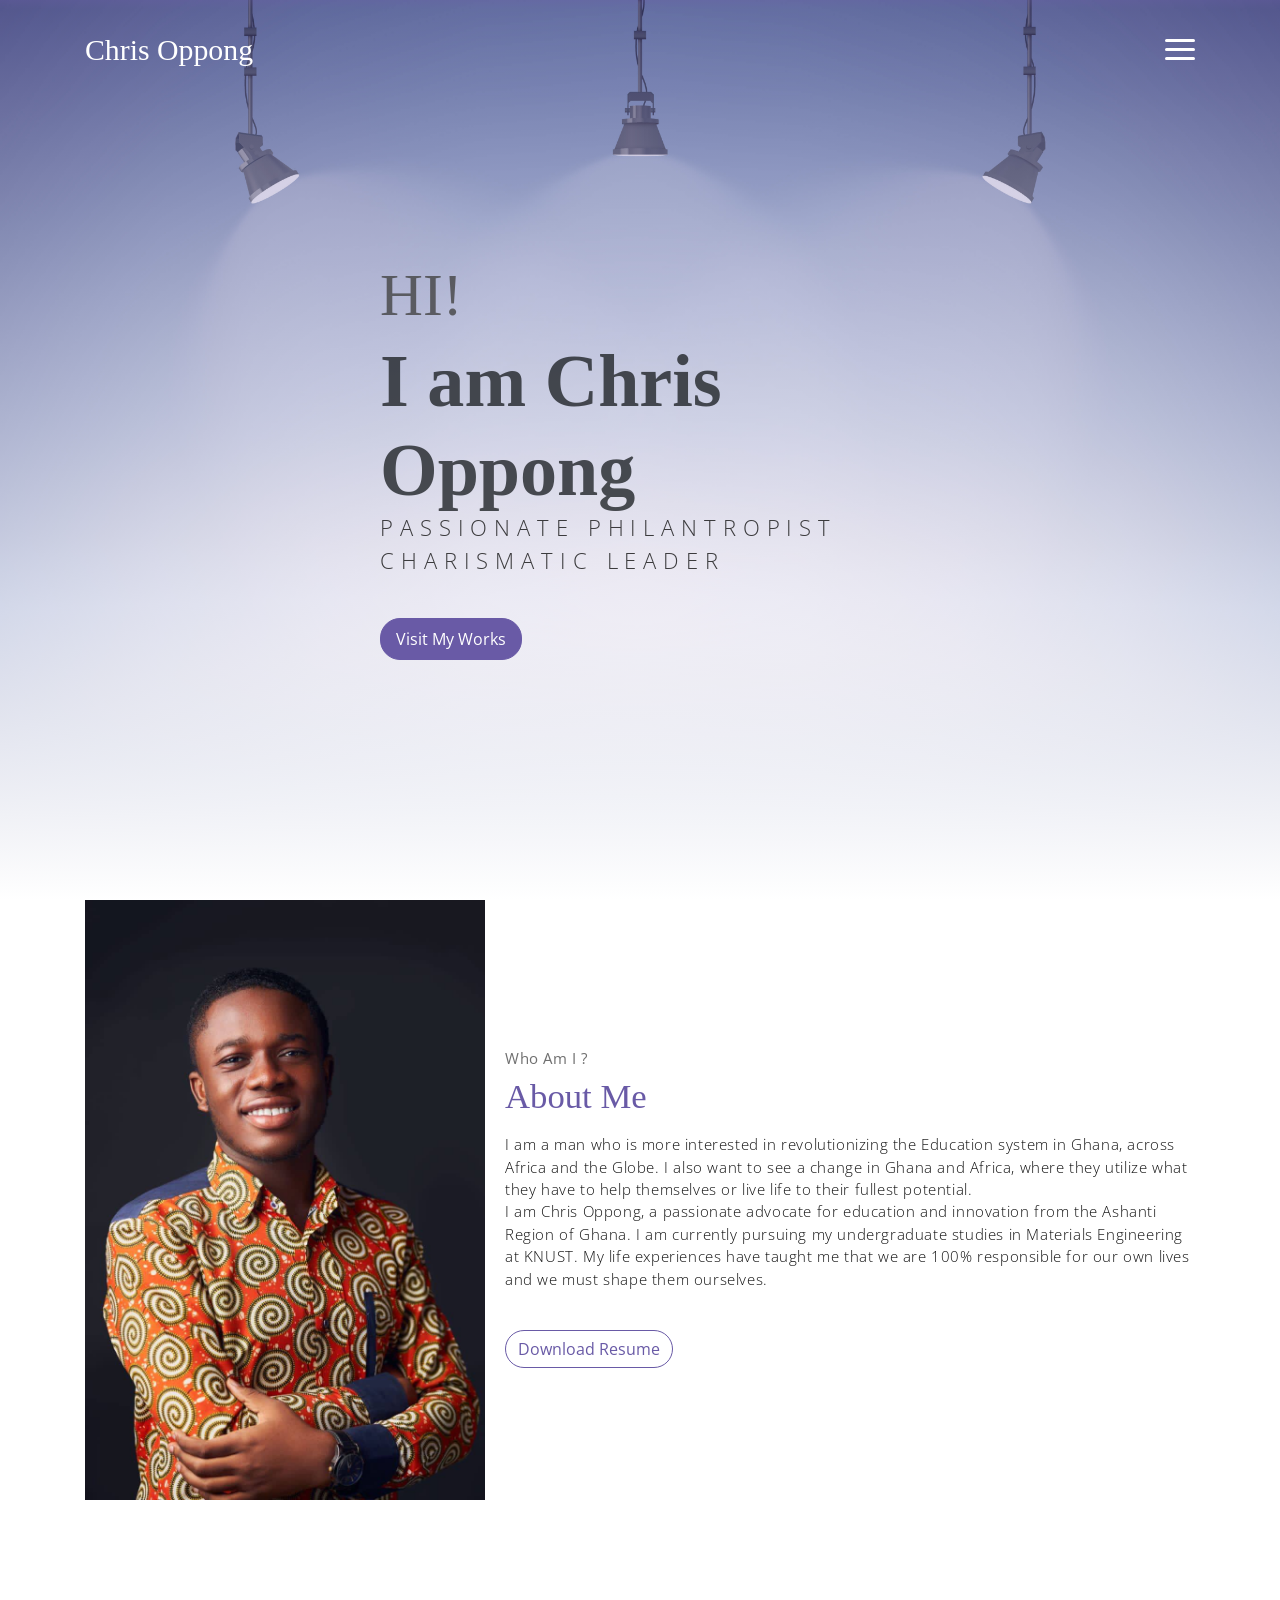
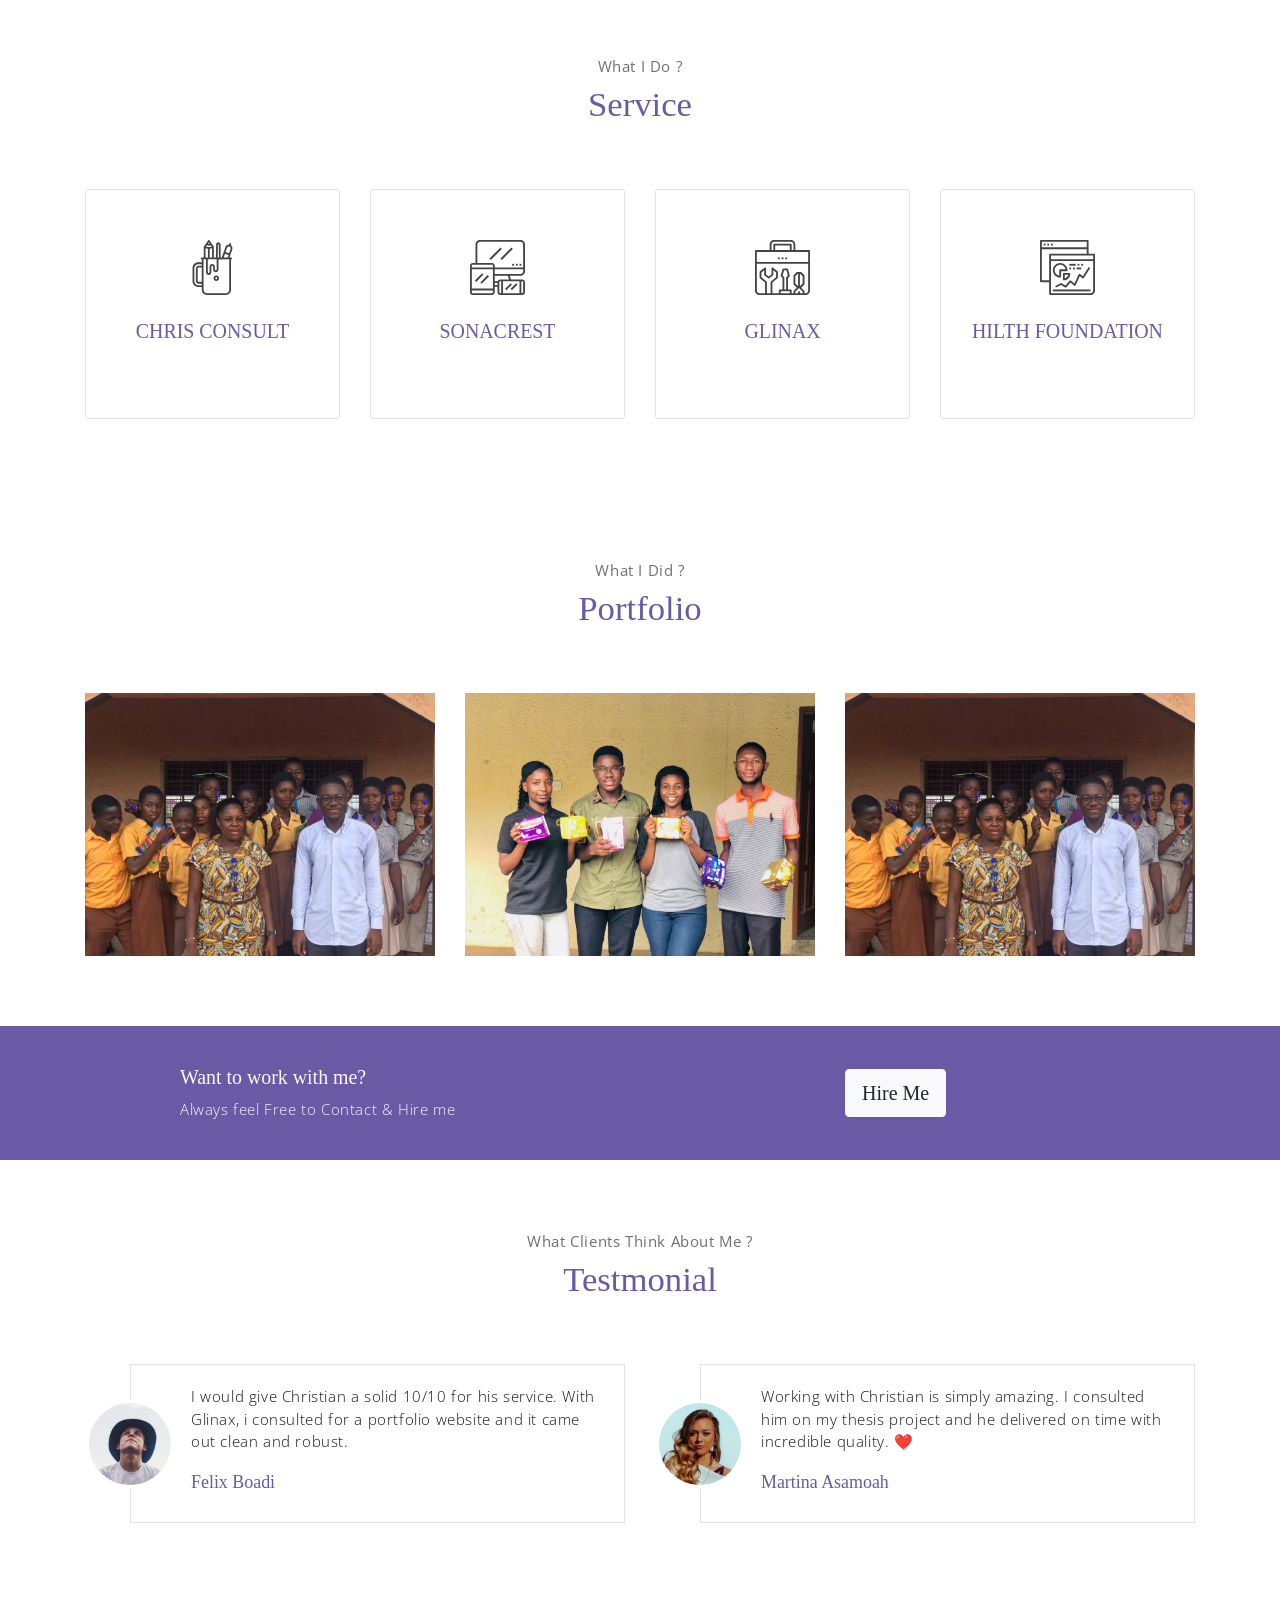
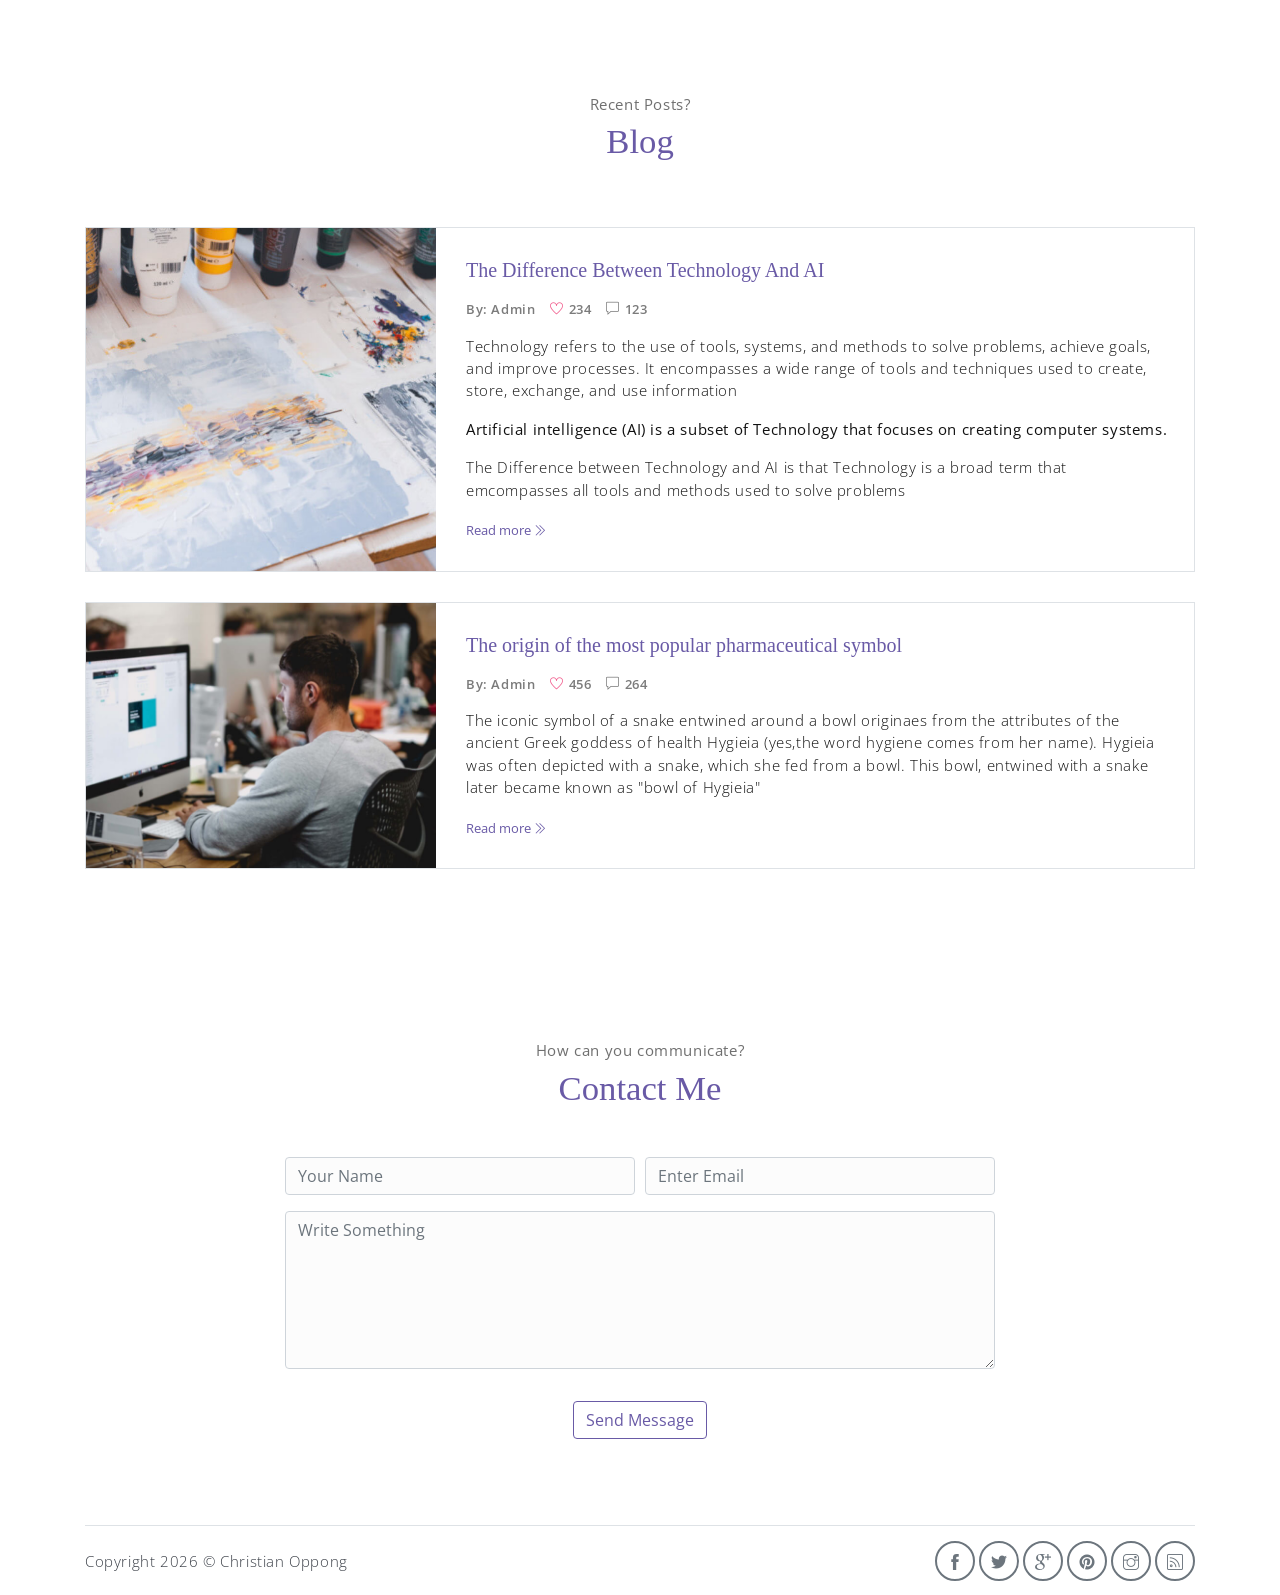
==== commit 4807b526: "Update index.html" ====
--- a/index.html
+++ b/index.html
@@ -4,8 +4,8 @@
 <head>
     <meta charset="utf-8">
     <meta name="viewport" content="width=device-width, initial-scale=1, shrink-to-fit=no">
-    <meta name="description" content="Personal website for Vincent Kofi Akorsu.">
-    <meta name="author" content="Vincent Kofi Akorsu">
+    <meta name="description" content="Personal website for Christian Oppong">
+    <meta name="author" content="Gabriel Nii Attoh Quaye">
     <title>Personal Website</title>
     <!-- font icons -->
     <link rel="stylesheet" href="assets/vendors/themify-icons/css/themify-icons.css">
@@ -198,7 +198,7 @@
             <!-- row -->
             <div class="row align-items-center">
                 <div class="col-sm offset-md-1 mb-4 mb-md-0">
-                    <h6 class="title text-light">Want to work with me?</h6>
+                    <h6 class="title text-light">Want to work with me? </h6>
                     <p class="m-0 text-light">Always feel Free to Contact & Hire me</p>
                 </div>
                 <div class="col-sm offset-sm-2 offset-md-3">
@@ -223,10 +223,11 @@
                                 alt="Download free bootstrap 4 landing page, free boootstrap 4 templates, Download free bootstrap 4.1 landing page, free boootstrap 4.1.1 templates, meyawo Landing page">
                         </div>
                         <div class="testimonial-card-body">
-                            <p class="testimonial-card-subtitle">Lorem ipsum dolor sit amet, consectetur adipisicing
-                                elit. Eaque doloribus autem aperiam earum nostrum omnis blanditiis corporis perspiciatis
-                                adipisci nihil.</p>
-                            <h6 class="testimonial-card-title">Emily Reb</h6>
+                            <p class="testimonial-card-subtitle">
+                                I would give Christian a solid 10/10 for his service. 
+                                With Glinax, i consulted for a portfolio website and it came out clean and robust.
+                            </p>
+                            <h6 class="testimonial-card-title">Felix Boadi</h6>
                         </div>
                     </div>
                 </div>
@@ -237,10 +238,10 @@
                                 alt="Download free bootstrap 4 landing page, free boootstrap 4 templates, Download free bootstrap 4.1 landing page, free boootstrap 4.1.1 templates, meyawo Landing page">
                         </div>
                         <div class="testimonial-card-body">
-                            <p class="testimonial-card-subtitle">Lorem ipsum dolor sit amet, consectetur adipisicing
-                                elit. Eaque doloribus autem aperiam earum nostrum omnis blanditiis corporis perspiciatis
-                                adipisci nihil.</p>
-                            <h6 class="testimonial-card-title">Emily Reb</h6>
+                            <p class="testimonial-card-subtitle">Working with Christian is simply amazing. 
+                            I consulted him on my thesis project and he delivered on time with incredible quality. ❤️
+                            </p>
+                            <h6 class="testimonial-card-title">Martina Asamoah</h6>
                         </div>
                     </div>
                 </div>
@@ -261,23 +262,25 @@
                         alt="Download free bootstrap 4 landing page, free boootstrap 4 templates, Download free bootstrap 4.1 landing page, free boootstrap 4.1.1 templates, meyawo Landing page">
                 </div>
                 <div class="blog-card-body">
-                    <h5 class="blog-card-title">Consectetur adipisicing elit</h6>
+                    <h5 class="blog-card-title">The Difference Between Technology And AI </h6>
 
                         <p class="blog-card-caption">
                             <a href="#">By: Admin</a>
                             <a href="#"><i class="ti-heart text-danger"></i> 234</a>
                             <a href="#"><i class="ti-comment"></i> 123</a>
                         </p>
-                        <p>Lorem ipsum dolor sit amet, consectetur adipisicing elit. Amet nesciunt qui sit velit
-                            delectus voluptates, repellat ipsum culpa id deleniti. Rerum debitis facilis accusantium
-                            neque numquam mollitia modi quasi distinctio.</p>
-
-                        <p><b>Necessitatibus nihil impedit! Ex nisi eveniet, dolor aliquid consequuntur repudiandae.</b>
-                        </p>
-                        <p>Magnam in repellat enim harum omnis aperiam! Explicabo illo, commodi, dolor blanditiis
-                            cupiditate harum nisi vero accusamus laudantium voluptatibus dolores quae obcaecati.</p>
-
-                        <a href="#" class="blog-card-link">Read more <i class="ti-angle-double-right"></i></a>
+                        <p>
+                        Technology refers to the use of tools, systems, and methods to solve problems, achieve goals, and improve processes.
+                    It encompasses a wide range of tools and techniques used to create, store, exchange, and use information
+                        </p>
+
+                        <p><b>Artificial intelligence (AI) is a subset of Technology that focuses on creating computer systems.</b>
+                        </p>
+                        <p>The Difference between Technology and AI is that Technology is a broad term that emcompasses all tools
+                            and methods used to solve problems
+                        </p>
+
+                        <a href="https://t.me/Glinax1" class="blog-card-link">Read more <i class="ti-angle-double-right"></i></a>
                 </div>
             </div><!-- end of blog wrapper -->
 
@@ -288,7 +291,7 @@
                         alt="Download free bootstrap 4 landing page, free boootstrap 4 templates, Download free bootstrap 4.1 landing page, free boootstrap 4.1.1 templates, meyawo Landing page">
                 </div>
                 <div class="blog-card-body">
-                    <h5 class="blog-card-title">Explicabo illo</h6>
+                    <h5 class="blog-card-title">The origin of the most popular pharmaceutical symbol</h6>
 
                         <p class="blog-card-caption">
                             <a href="#">By: Admin</a>
@@ -296,15 +299,14 @@
                             <a href="#"><i class="ti-comment"></i> 264</a>
                         </p>
 
-                        <p>Lorem ipsum dolor sit amet, consectetur adipisicing elit. Impedit excepturi laborum enim,
-                            vitae ipsam atque eum, ad iusto consequuntur voluptas, esse doloribus. Perferendis porro
-                            quisquam vitae exercitationem aliquid, minus eos laborum repudiandae, cumque debitis iusto
-                            omnis praesentium? Laborum placeat sit adipisci illum tempore maxime, esse qui quae?
-                            Molestias excepturi corporis similique doloribus. Esse vitae earum architecto nulla non
-                            dolores illum at perspiciatis quod, et deleniti cupiditate reiciendis harum facere, delectus
-                            eum commodi soluta distinctio sit repudiandae possimus sunt. Ipsum, rem.</p>
-
-                        <a href="#" class="blog-card-link">Read more <i class="ti-angle-double-right"></i></a>
+                        <p>
+                            The iconic symbol of a snake entwined around a bowl originaes from the attributes
+                        of the ancient Greek goddess of health Hygieia (yes,the word hygiene comes from her name).
+                        Hygieia was often depicted with a snake, which she fed from a bowl.
+                        This bowl, entwined with a snake later became known as "bowl of Hygieia"
+                        </p>
+
+                        <a href="https://t.me/Glinax1" class="blog-card-link">Read more <i class="ti-angle-double-right"></i></a>
                 </div>
             </div><!-- end of blog wrapper -->
 
@@ -366,4 +368,4 @@
 
 </body>
 
-</html>+</html>
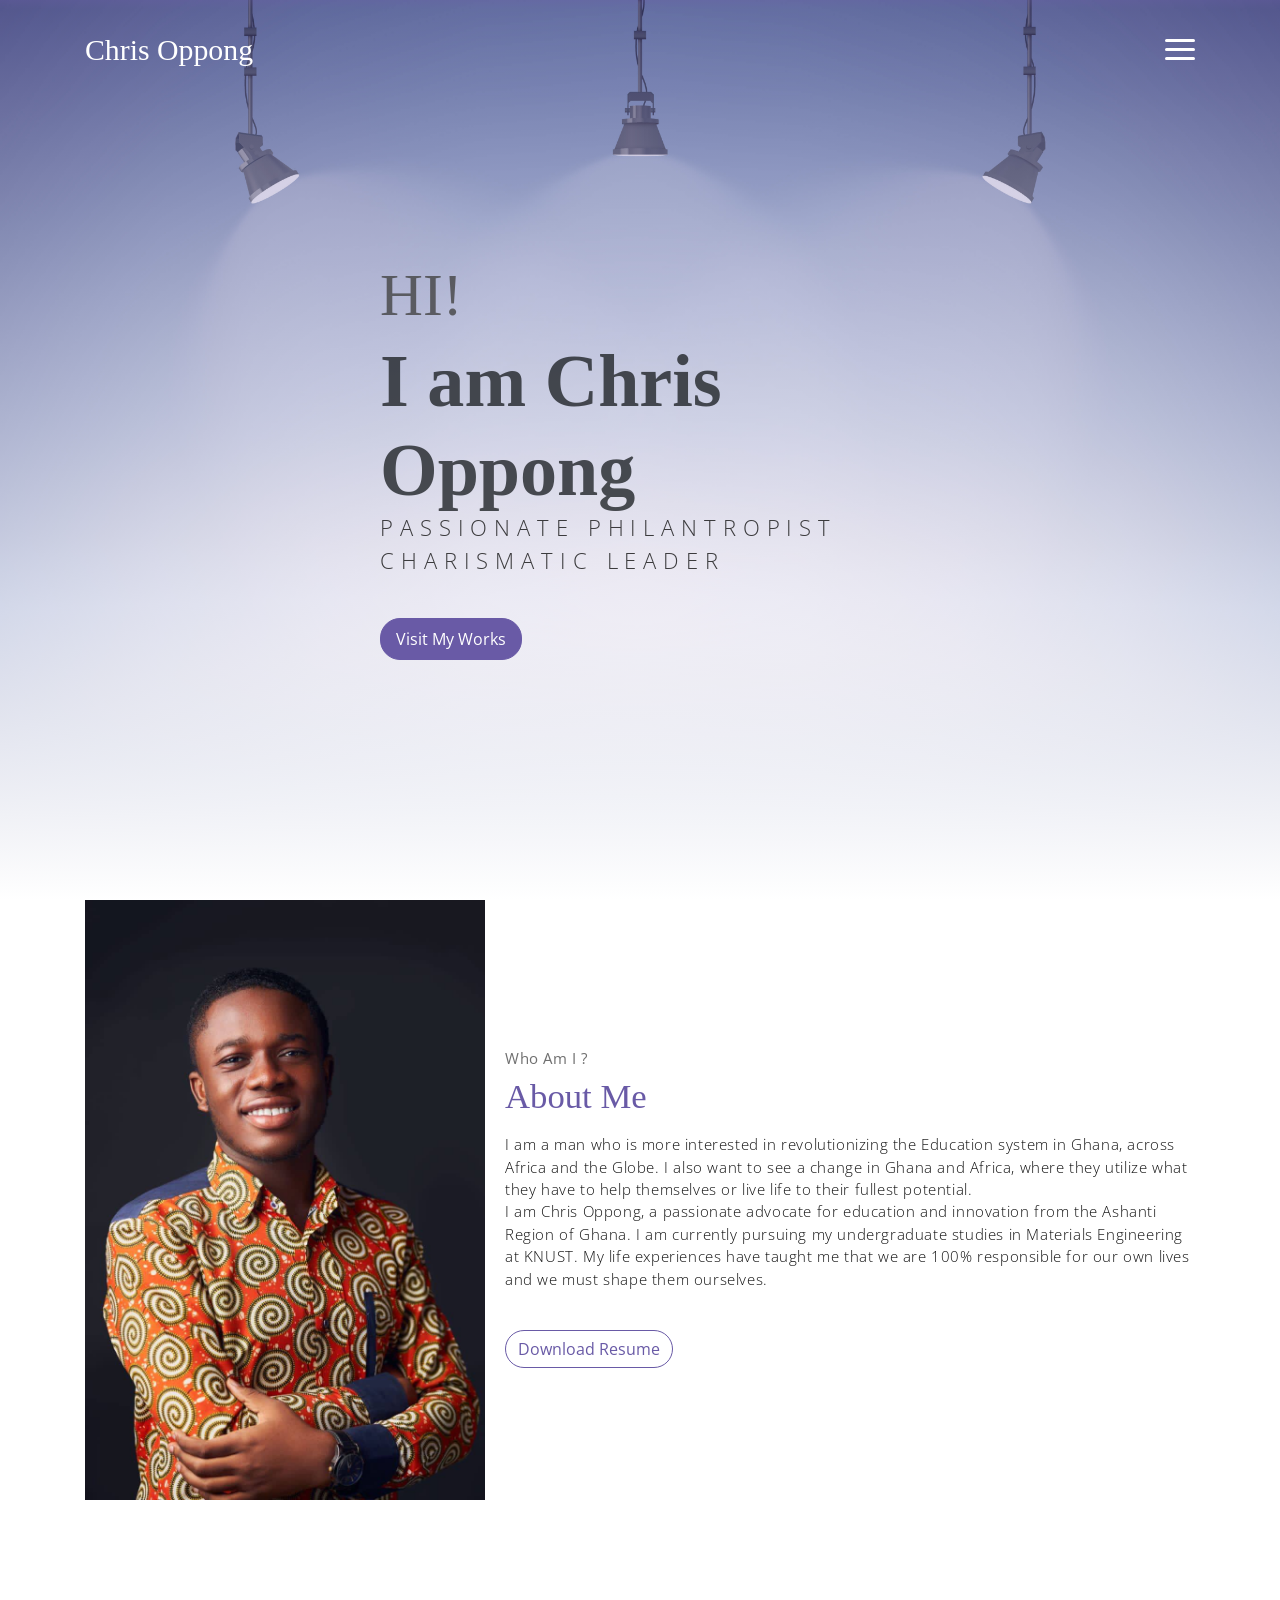
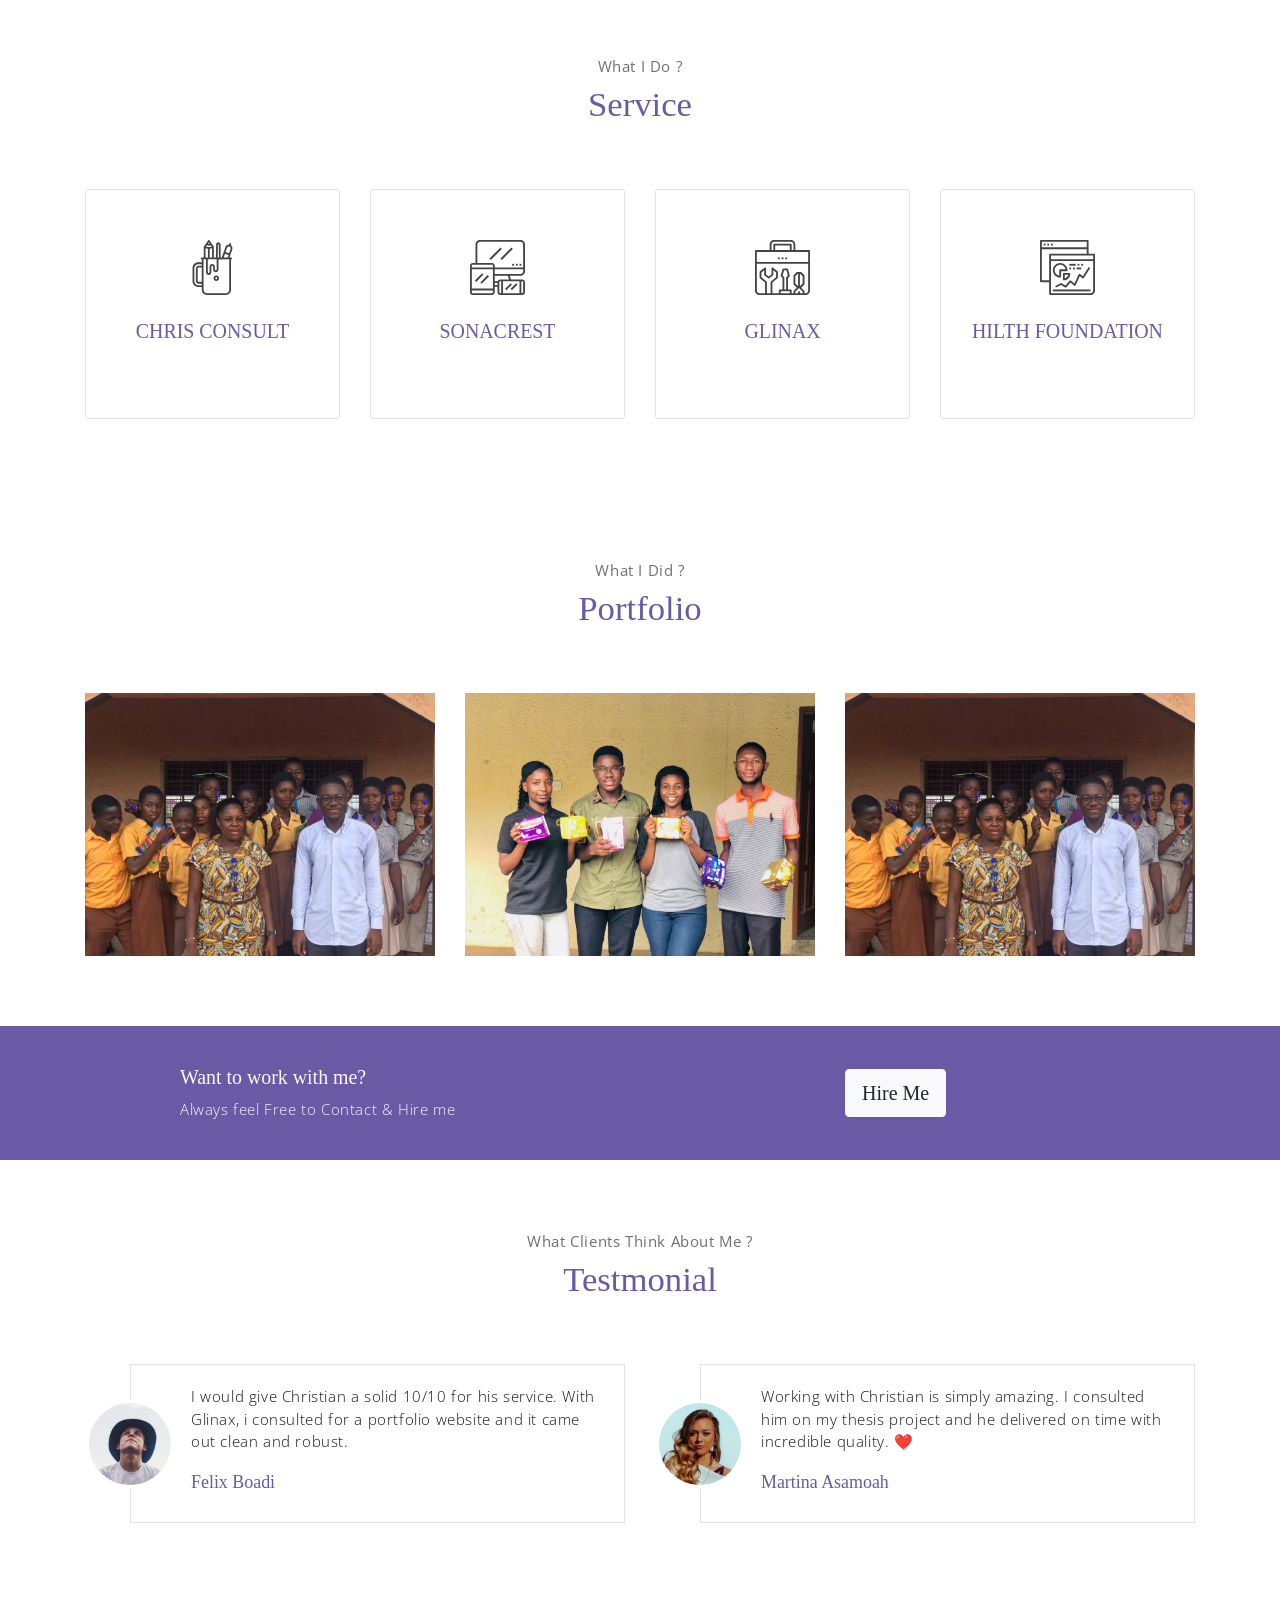
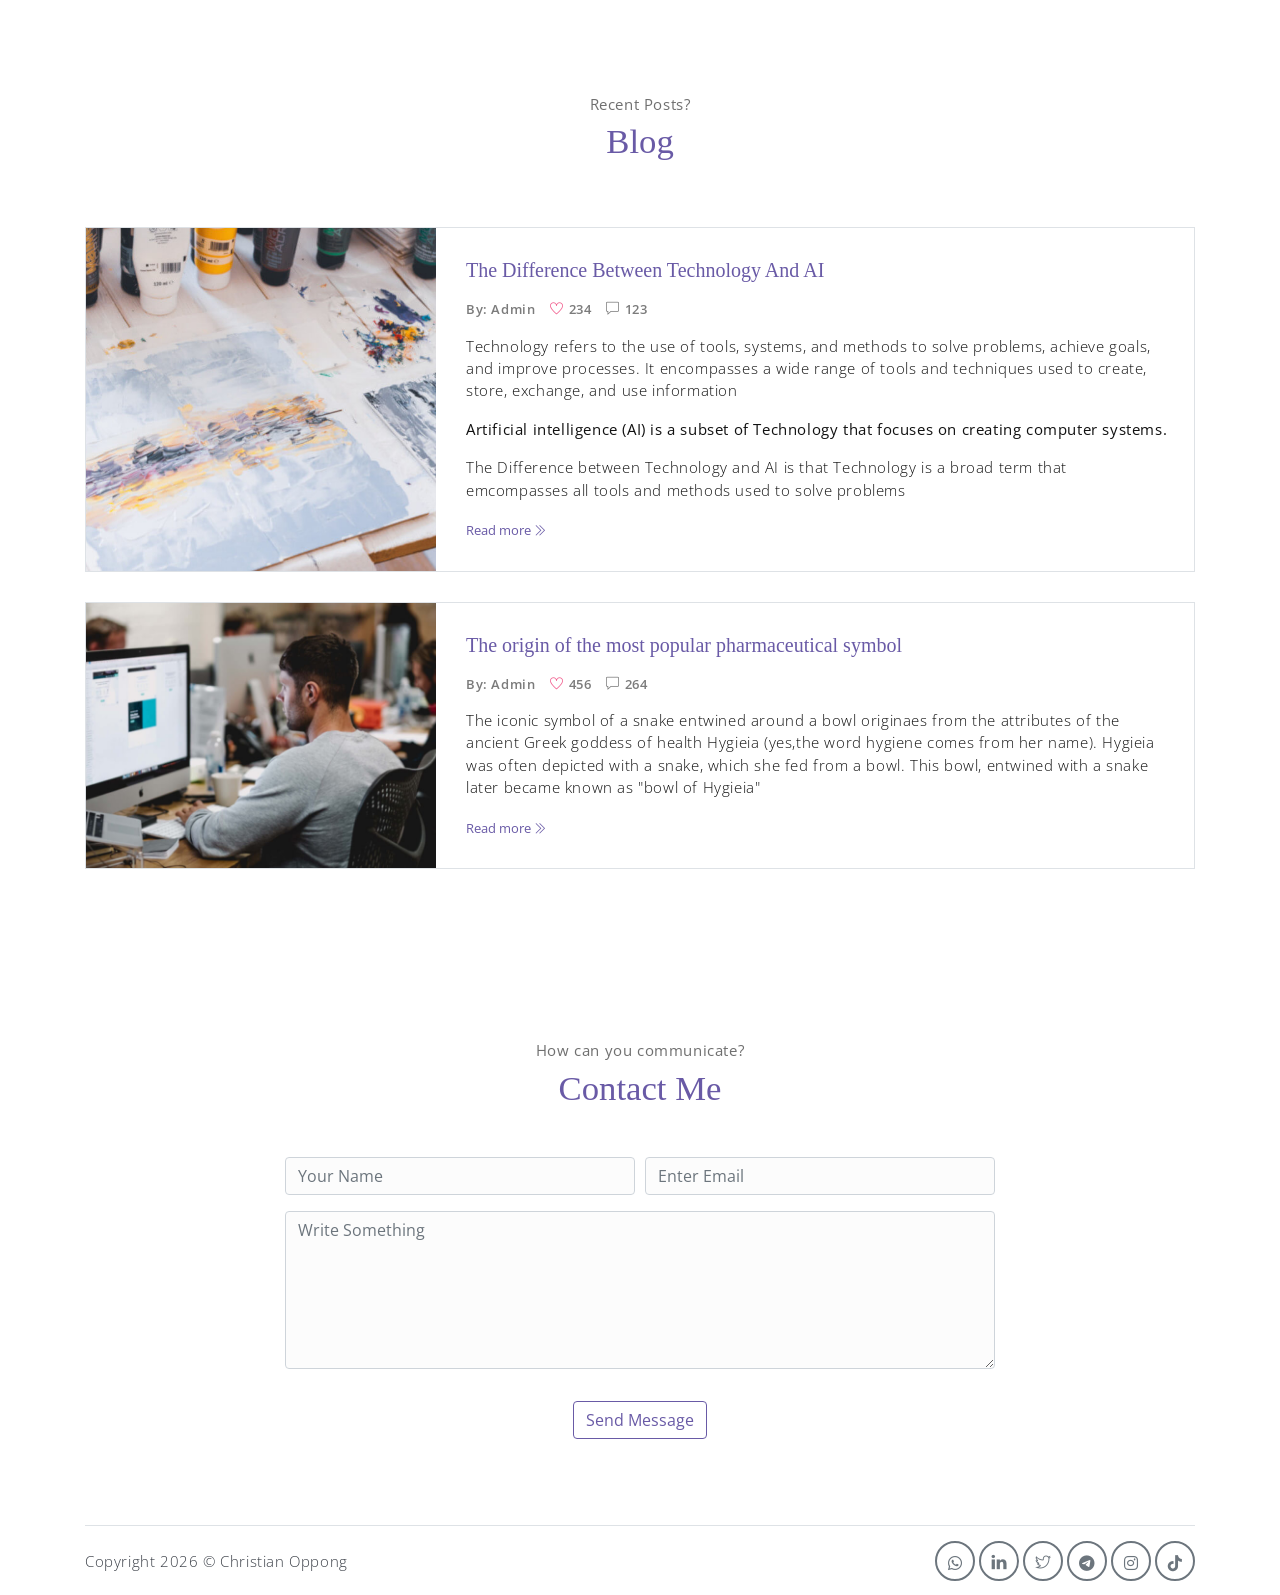
==== commit 2ed8800f: "Update index.html" ====
--- a/index.html
+++ b/index.html
@@ -345,13 +345,15 @@
             <p class="mb-0">Copyright
                 <script>document.write(new Date().getFullYear())</script> &copy; Christian Oppong
             </p>
+            <link rel="stylesheet" href="https://cdnjs.cloudflare.com/ajax/libs/font-awesome/6.0.0-beta3/css/all.min.css">
+
             <div class="social-links text-right m-auto ml-sm-auto">
-                <a href="javascript:void(0)" class="link"><i class="ti-facebook"></i></a>
-                <a href="javascript:void(0)" class="link"><i class="ti-twitter-alt"></i></a>
-                <a href="javascript:void(0)" class="link"><i class="ti-google"></i></a>
-                <a href="javascript:void(0)" class="link"><i class="ti-pinterest-alt"></i></a>
-                <a href="javascript:void(0)" class="link"><i class="ti-instagram"></i></a>
-                <a href="javascript:void(0)" class="link"><i class="ti-rss"></i></a>
+                <a href="https://wa.me/message/LAN2VORHNJILH1" class="link"><i class="fab fa-whatsapp"></i></a>
+                <a href="https://www.linkedin.com/in/chris-oppong1?utm_source=share&utm_campaign=share_via&utm_content=profile&utm_medium=ios_app" class="link"><i class="ti-linkedin"></i></a>
+                <a href="https://x.com/Chris_Oppong1?s=09" class="link"><i class="ti-twitter"></i></a>
+                <a href="https://t.me/Chris_Oppong1" class="link"><i class="fab fa-telegram-plane"></i></a>
+                <a href="https://www.instagram.com/chris_oppong1?igsh=bTF0eXJlODhhdWh4&utm_source=qr" class="link"><i class="fab fa-instagram"></i></a>
+                <a href="https://www.tiktok.com/@chris_oppong1?_r=1&_d=ebadj5gm4i9h07&sec_uid=MS4wLjABAAAAGhJY1T-ktDsyiXHhTjfl5smJa-KcfAaLx-85XnxqojnurLZ35yjAoNqCAkqOLUhG&share_author_id=7155423231473435654&sharer_language=en&source=h5_m&u_code=e4big38a050l46&ug_btm=b8727,b0&social_share_type=4&utm_source=copy&sec_user_id=MS4wLjABAAAAGhJY1T-ktDsyiXHhTjfl5smJa-KcfAaLx-85XnxqojnurLZ35yjAoNqCAkqOLUhG&tt_from=copy&utm_medium=ios&utm_campaign=client_share&enable_checksum=1&user_id=7155423231473435654&share_link_id=7257E3B4-4C0E-479D-A112-600A67334F4A&share_app_id=1233" class="link"><i class="fab fa-tiktok"></i></a>
             </div>
         </footer>
     </div> <!-- end of page footer -->
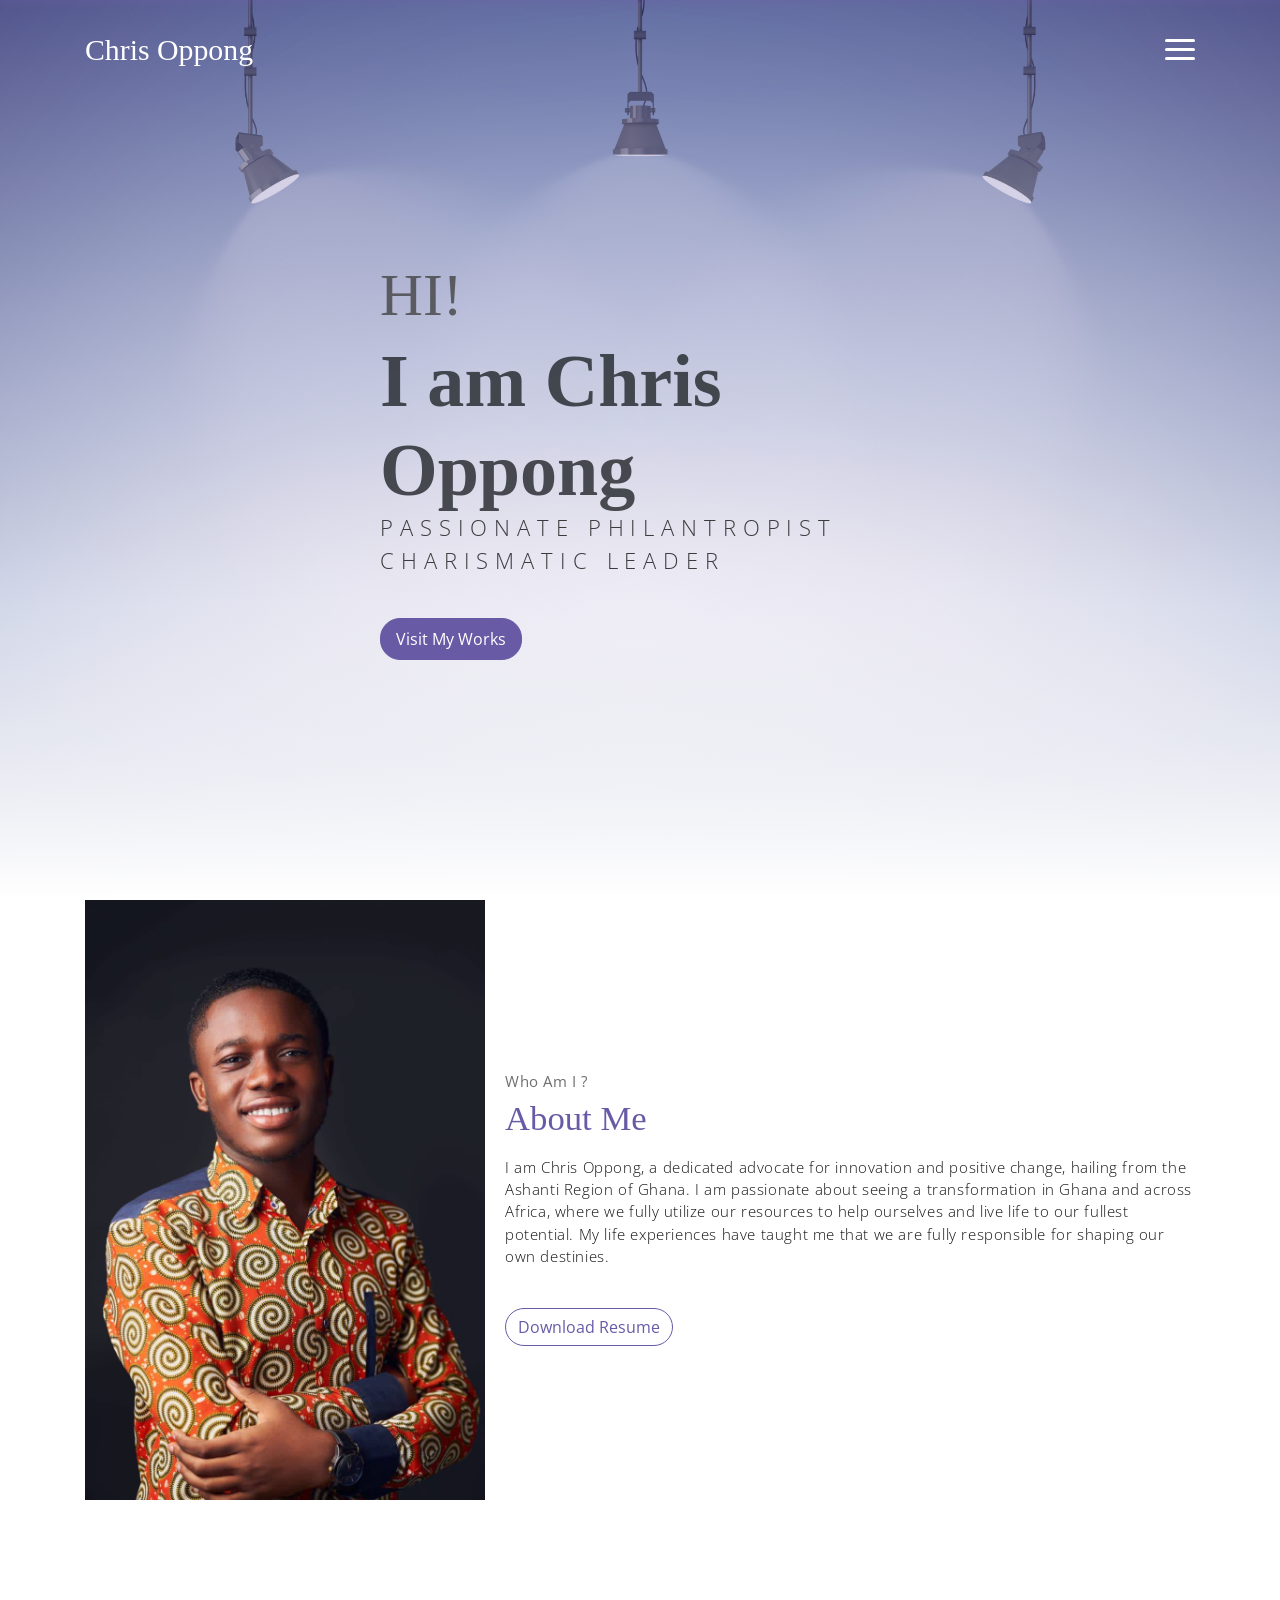
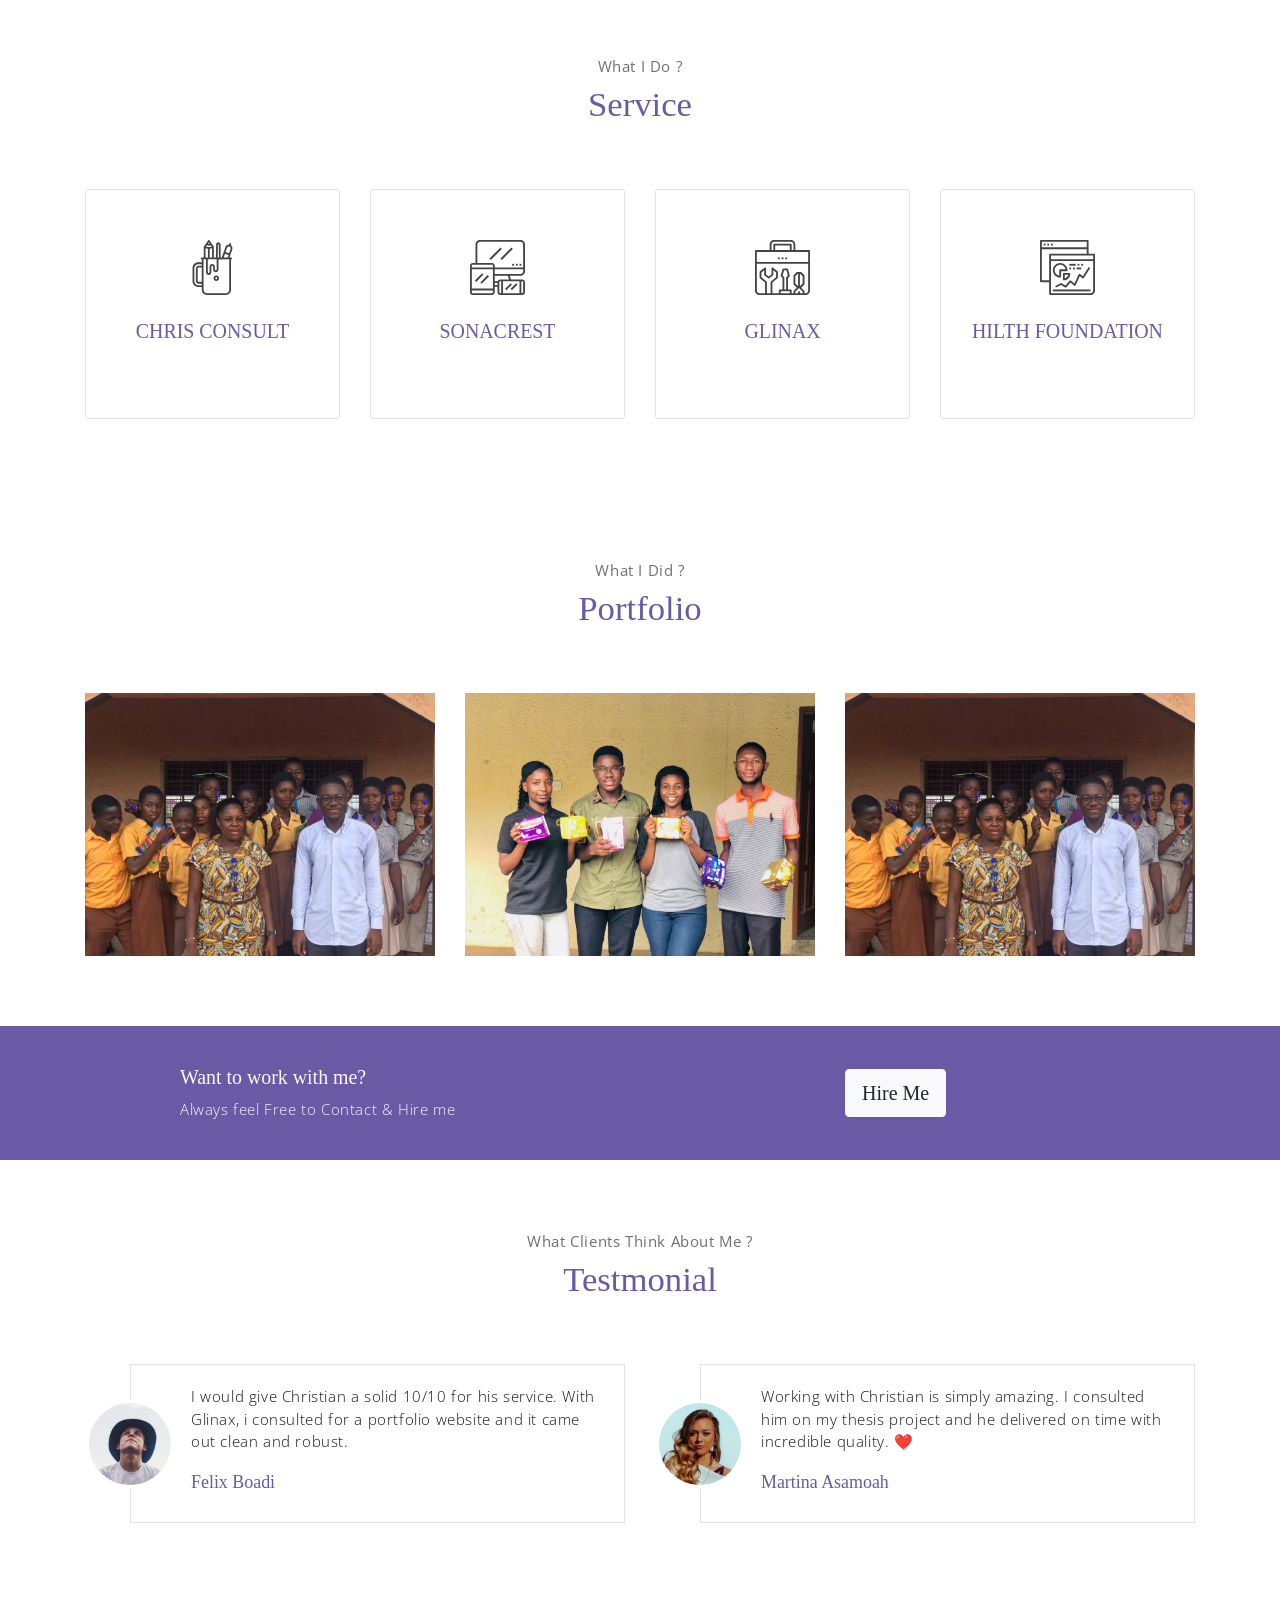
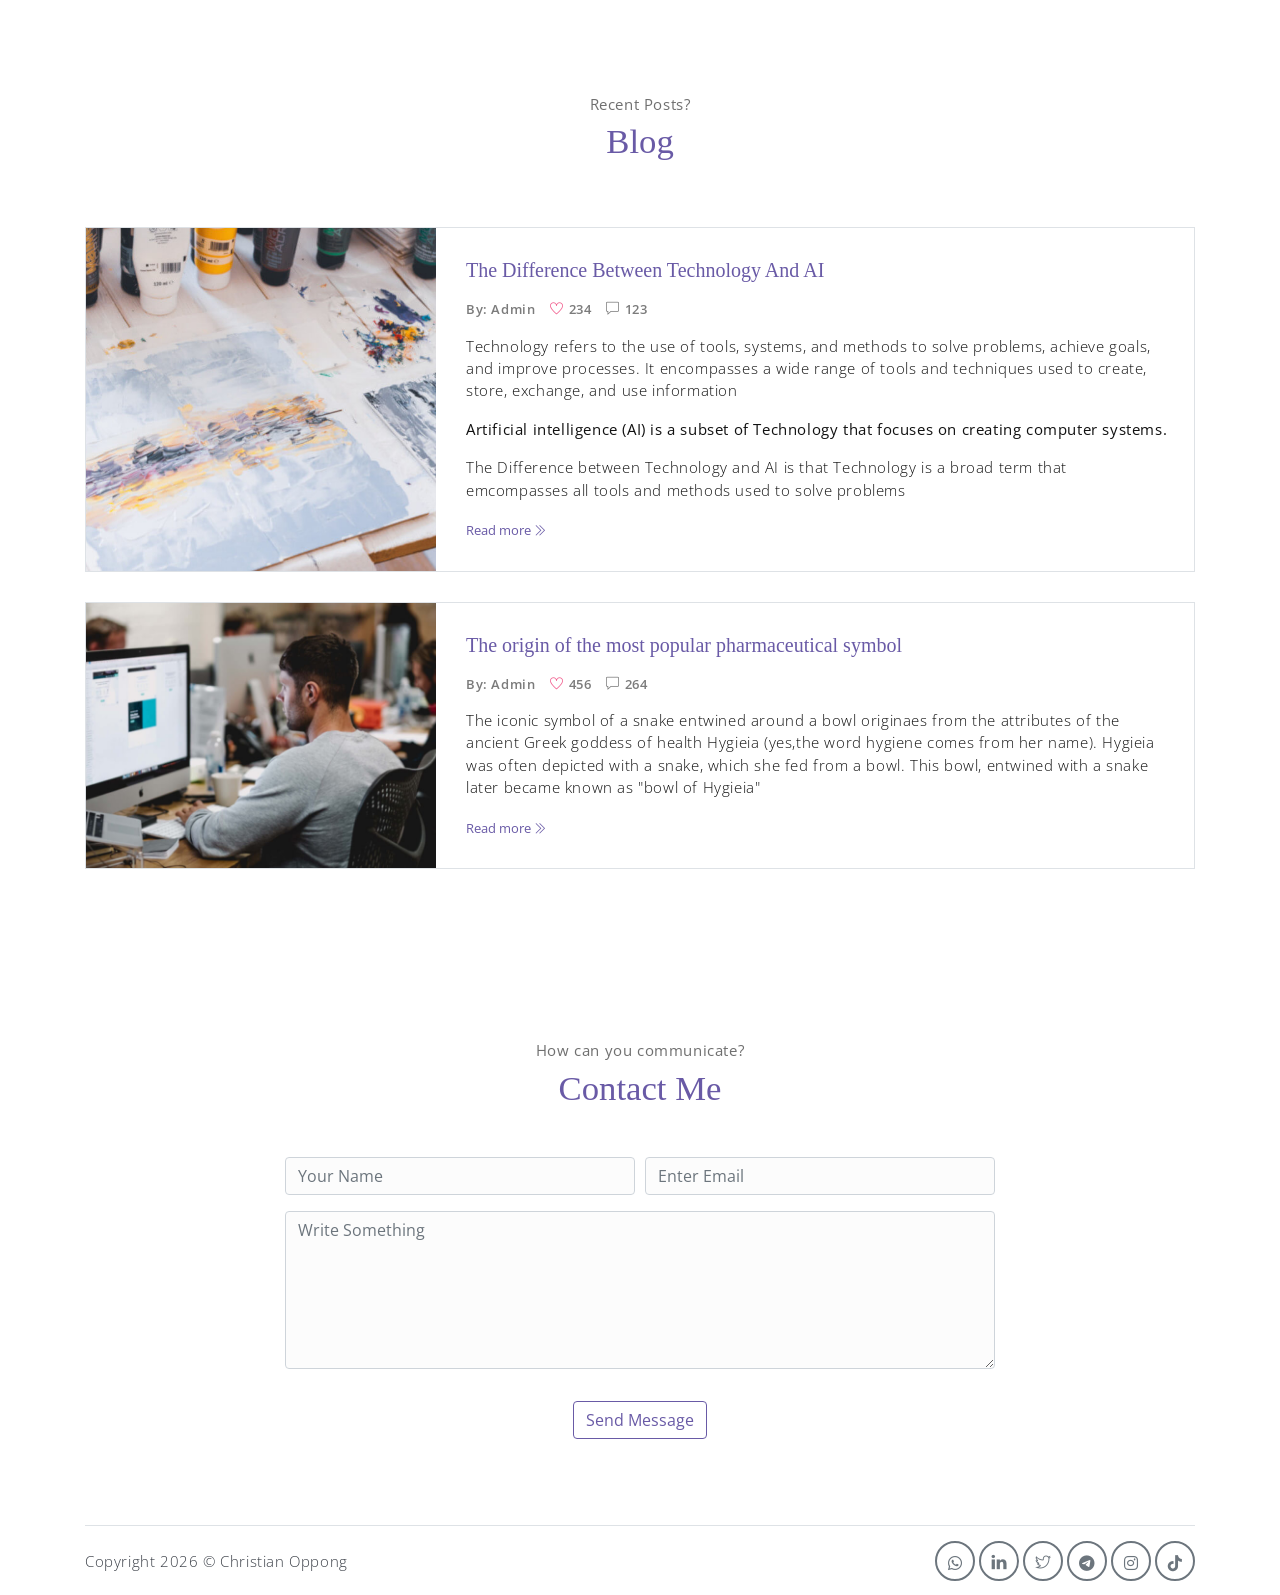
==== commit b4344da1: "Update index.html" ====
--- a/index.html
+++ b/index.html
@@ -76,12 +76,11 @@
                     <p class="section-subtitle">Who Am I ?</p>
                     <h2 class="section-title mb-3">About Me</h2>
                     <p>
-                        I am a man who is more interested in revolutionizing the Education system in Ghana, across Africa and the Globe. 
-                        I also want to see a change in Ghana and Africa, where they utilize what they have to help themselves or live life to their fullest potential.
-                        <br>I am Chris Oppong, a passionate advocate for education and innovation from the Ashanti Region of Ghana. 
-                        I am currently pursuing my undergraduate studies in Materials Engineering at KNUST.
-                         My life experiences have taught me that we are 100% responsible for our own lives and we must shape them ourselves.
-                    </p>
+                       I am Chris Oppong, a dedicated advocate for innovation and positive change, 
+                        hailing from the Ashanti Region of Ghana. 
+                        I am passionate about seeing a transformation in Ghana and across Africa,
+                        where we fully utilize our resources to help ourselves and live life to our fullest potential. 
+                        My life experiences have taught me that we are fully responsible for shaping our own destinies.                    </p>
                     <button class="btn-rounded btn btn-outline-primary mt-4">Download Resume</button>
                 </div>
             </div><!-- end of about wrapper -->
